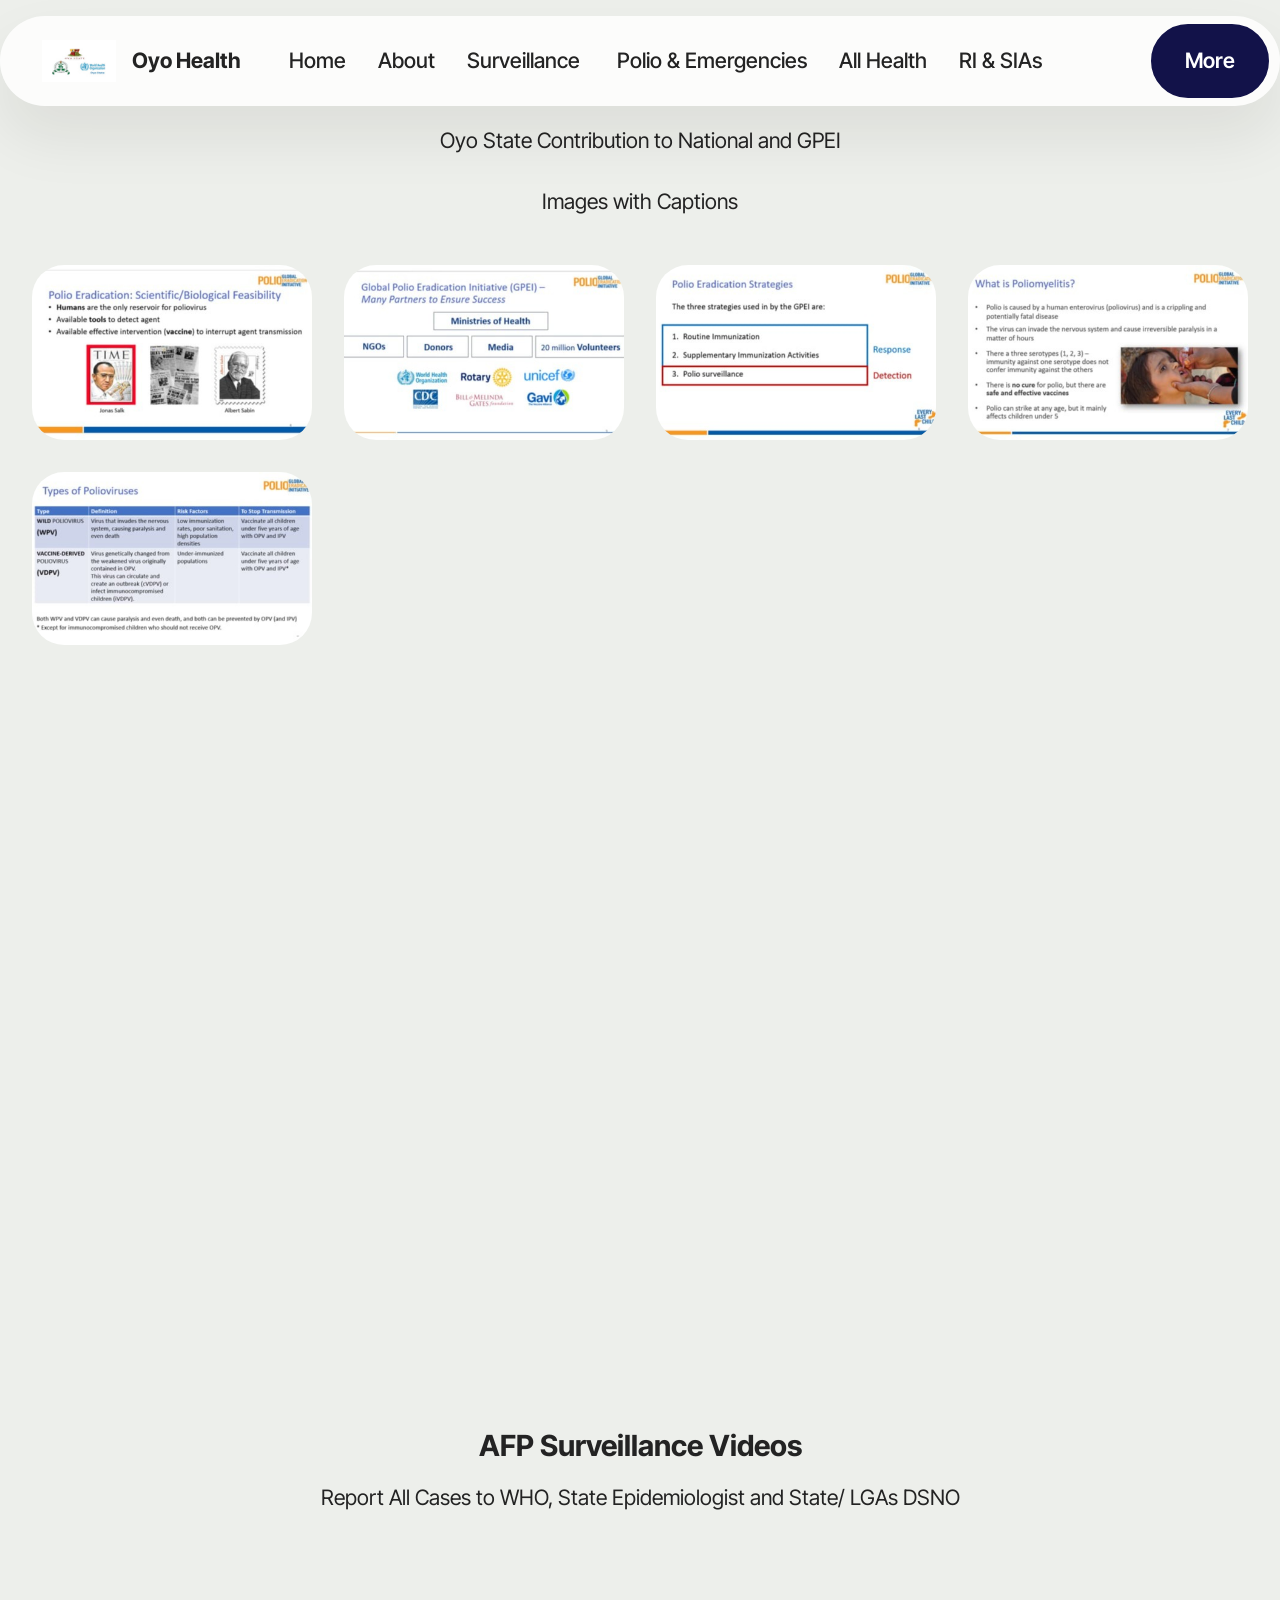
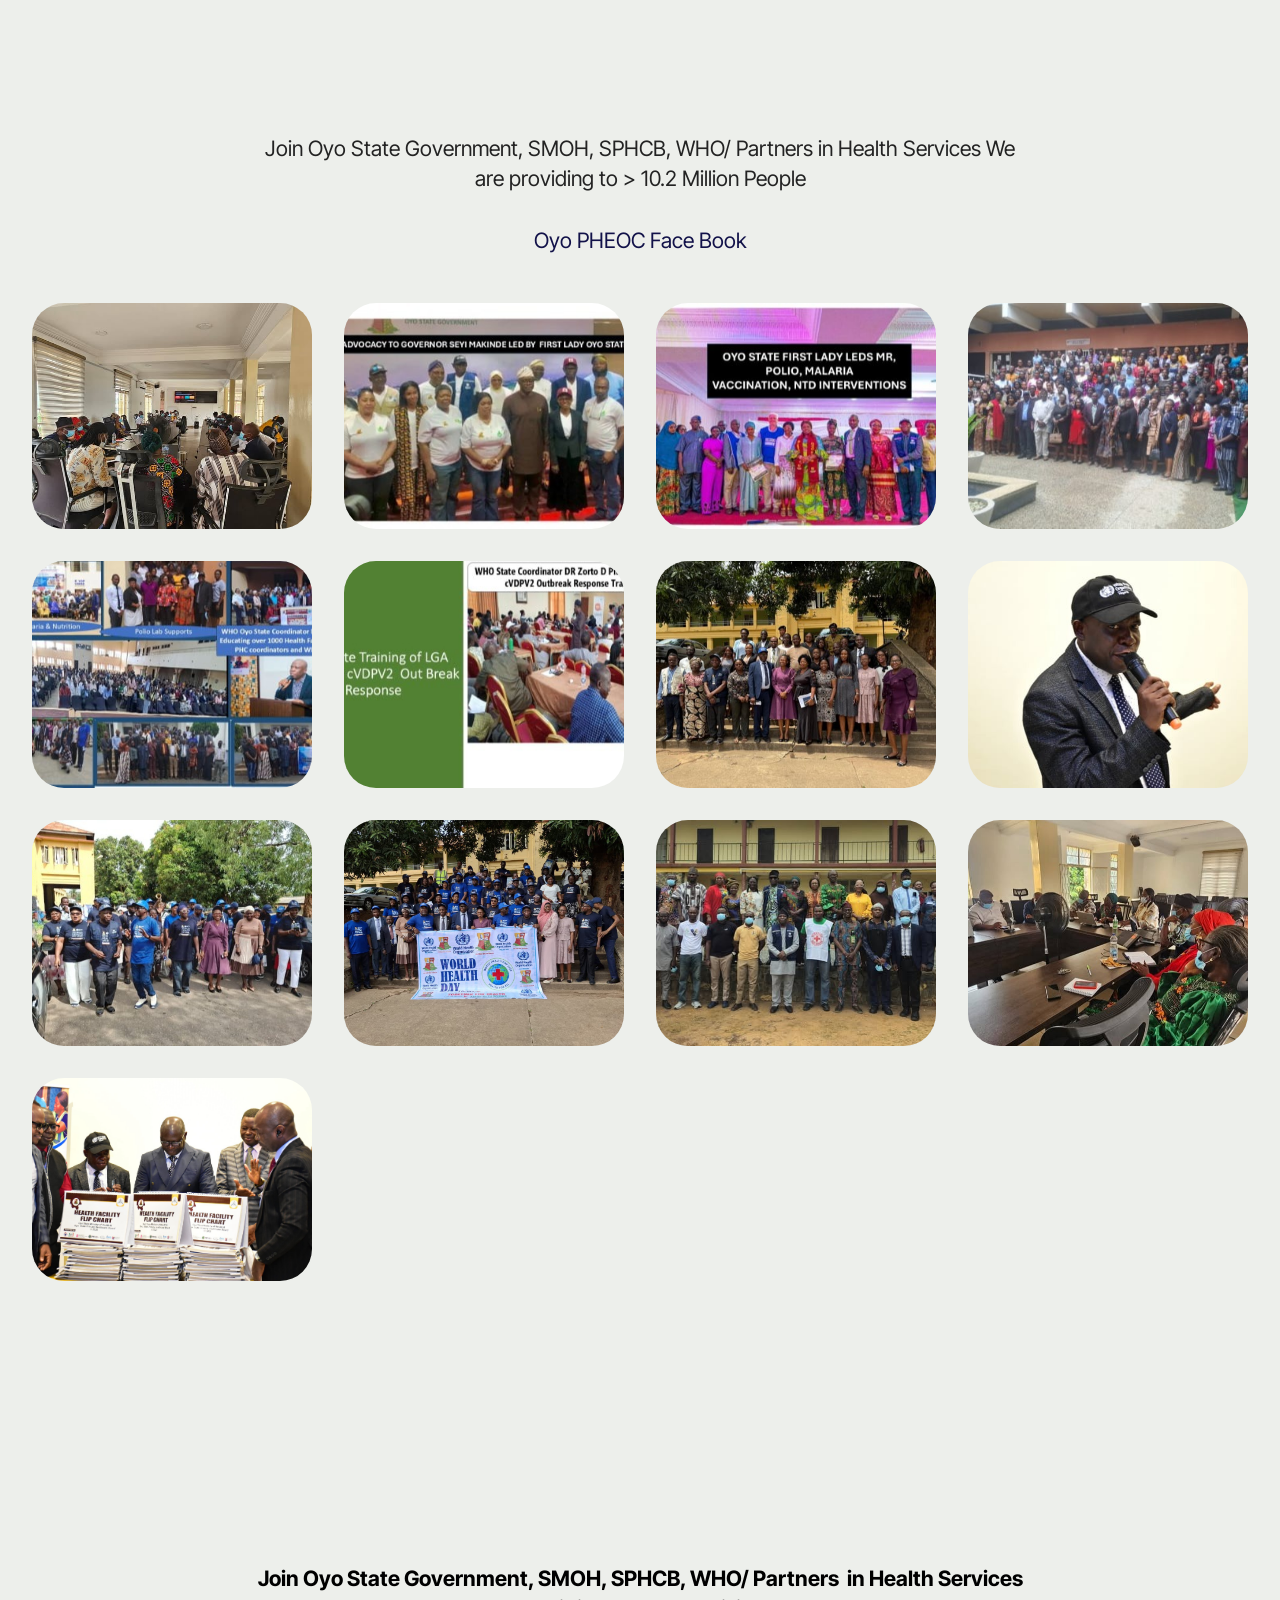
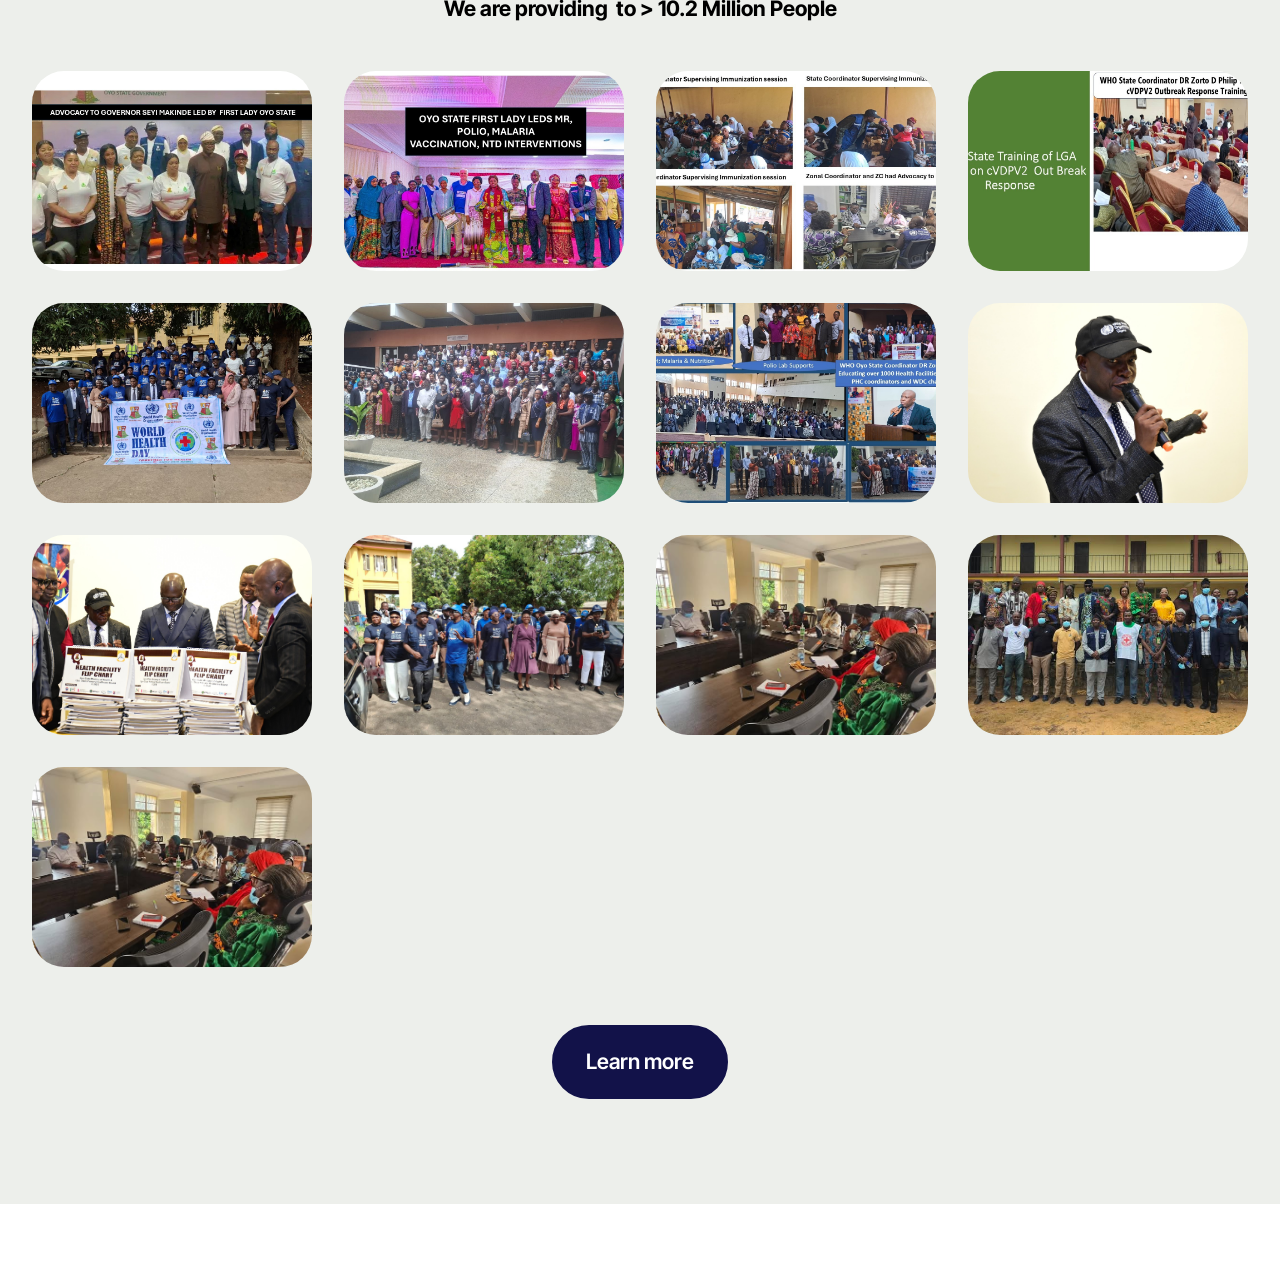
==== index.html @ 1e868a40 "I have made some additions to the website in the different pages I want you to include those changes" ====
<!DOCTYPE html>
<html  >
<head>
  <!-- Site made with Mobirise Website Builder v6.1.12, https://mobirise.com -->
  <meta charset="UTF-8">
  <meta http-equiv="X-UA-Compatible" content="IE=edge">
  <meta name="generator" content="Mobirise v6.1.12, mobirise.com">
  <meta name="viewport" content="width=device-width, initial-scale=1, minimum-scale=1">
  <link rel="shortcut icon" href="assets/images/oyo20who-96x54.png" type="image/x-icon">
  <meta name="description" content="">
  
  
  <title>Home</title>
  <link rel="stylesheet" href="assets/web/assets/mobirise-icons2/mobirise2.css">
  <link rel="stylesheet" href="assets/bootstrap/css/bootstrap.min.css">
  <link rel="stylesheet" href="assets/animatecss/animate.css">
  <link rel="stylesheet" href="assets/dropdown/css/style.css">
  <link rel="stylesheet" href="assets/theme/css/style.css">
  <link rel="preload" href="https://fonts.googleapis.com/css?family=Inter+Tight:100,200,300,400,500,600,700,800,900,100i,200i,300i,400i,500i,600i,700i,800i,900i&display=swap" as="style" onload="this.onload=null;this.rel='stylesheet'">
  <noscript><link rel="stylesheet" href="https://fonts.googleapis.com/css?family=Inter+Tight:100,200,300,400,500,600,700,800,900,100i,200i,300i,400i,500i,600i,700i,800i,900i&display=swap"></noscript>
  <link rel="preload" as="style" href="assets/mobirise/css/mbr-additional.css?v=Gdlnzx"><link rel="stylesheet" href="assets/mobirise/css/mbr-additional.css?v=Gdlnzx" type="text/css">

  
  
  
</head>
<body>
  
  <section data-bs-version="5.1" class="menu menu1 cid-vhyfSEkG3h" once="menu" id="menu01-0">
	

	<nav class="navbar navbar-dropdown navbar-fixed-top navbar-expand-lg">
		<div class="container">
			<div class="navbar-brand">
				<span class="navbar-logo">
					
						<img src="assets/images/oyo20who-96x54.png" alt="Mobirise Website Builder" style="height: 2.6rem;">
					
				</span>
				<span class="navbar-caption-wrap"><a class="navbar-caption text-black display-4" href="https://mobiri.se">Oyo Health</a></span>
			</div>
			<button class="navbar-toggler" type="button" data-toggle="collapse" data-bs-toggle="collapse" data-target="#navbarSupportedContent" data-bs-target="#navbarSupportedContent" aria-controls="navbarNavAltMarkup" aria-expanded="false" aria-label="Toggle navigation">
				<div class="hamburger">
					<span></span>
					<span></span>
					<span></span>
					<span></span>
				</div>
			</button>
			<div class="collapse navbar-collapse" id="navbarSupportedContent">
				<ul class="navbar-nav nav-dropdown" data-app-modern-menu="true"><li class="nav-item">
						<a class="nav-link link text-black text-primary display-4" href="index.html">Home</a>
					</li>
					<li class="nav-item">
						<a class="nav-link link text-black text-primary display-4" href="About Us.html" aria-expanded="false">About</a>
					</li>
					<li class="nav-item">
						<a class="nav-link link text-black text-primary display-4" href="Surveillance.html">Surveillance&nbsp;</a>
					</li><li class="nav-item"><a class="nav-link link text-black text-primary display-4" href="Polio & Emergencies.html">Polio &amp; Emergencies</a></li><li class="nav-item"><a class="nav-link link text-black text-primary display-4" href="All Health.html">All Health</a></li><li class="nav-item"><a class="nav-link link text-black text-primary display-4" href="RI & SIAs.html">RI &amp; SIAs</a></li></ul>
				
				<div class="navbar-buttons mbr-section-btn"><a class="btn btn-primary display-4" href="index.html">More</a></div>
			</div>
		</div>
	</nav>
</section>

<section data-bs-version="5.1" class="gallery1 mbr-gallery cid-vnrQGjndPq" id="gallery01-s">
    
    

    <div class="container-fluid">
        <div class="row justify-content-center">
            <div class="col-12 content-head">
                <div class="mb-5">
                    <h4 class="mbr-section-title mbr-fonts-style align-center m-0 display-7"><strong><br></strong>Oyo State Contribution to National and GPEI</h4>
                    <h4 class="mbr-section-subtitle mbr-fonts-style align-center mb-0 mt-4 display-7">Images with Captions</h4>
                </div>
            </div>
        </div>
        
        <div class="row mbr-gallery">
            <div class="col-12 col-md-6 col-lg-3 item gallery-image">
                <div class="item-wrapper mb-3" data-toggle="modal" data-bs-toggle="modal" data-target="#voTg6hL2Gy-modal" data-bs-target="#voTg6hL2Gy-modal">
                    <img class="w-100" src="assets/images/polio20info201.jpg-511x287.jpeg" alt="Mobirise Website Builder" data-slide-to="0" data-bs-slide-to="0" data-target="#lb-voTg6hL2Gy" data-bs-target="#lb-voTg6hL2Gy">
                    <div class="icon-wrapper">
                        <span class="mobi-mbri mobi-mbri-search mbr-iconfont mbr-iconfont-btn"></span>
                    </div>
                </div>
                
            </div>
            <div class="col-12 col-md-6 col-lg-3 item gallery-image">
                <div class="item-wrapper mb-3" data-toggle="modal" data-bs-toggle="modal" data-target="#voTg6hL2Gy-modal" data-bs-target="#voTg6hL2Gy-modal">
                    <img class="w-100" src="assets/images/polio20info202.jpg-511x287.jpeg" alt="Mobirise Website Builder" data-slide-to="1" data-bs-slide-to="1" data-target="#lb-voTg6hL2Gy" data-bs-target="#lb-voTg6hL2Gy">
                    <div class="icon-wrapper">
                        <span class="mobi-mbri mobi-mbri-search mbr-iconfont mbr-iconfont-btn"></span>
                    </div>
                </div>
                
            </div>
            <div class="col-12 col-md-6 col-lg-3 item gallery-image">
                <div class="item-wrapper mb-3" data-toggle="modal" data-bs-toggle="modal" data-target="#voTg6hL2Gy-modal" data-bs-target="#voTg6hL2Gy-modal">
                    <img class="w-100" src="assets/images/polio20info203.jpg-511x287.jpeg" alt="Mobirise Website Builder" data-slide-to="2" data-bs-slide-to="2" data-target="#lb-voTg6hL2Gy" data-bs-target="#lb-voTg6hL2Gy">
                    <div class="icon-wrapper">
                        <span class="mobi-mbri mobi-mbri-search mbr-iconfont mbr-iconfont-btn"></span>
                    </div>
                </div>
                
            </div>
            <div class="col-12 col-md-6 col-lg-3 item gallery-image">
                <div class="item-wrapper mb-3" data-toggle="modal" data-bs-toggle="modal" data-target="#voTg6hL2Gy-modal" data-bs-target="#voTg6hL2Gy-modal">
                    <img class="w-100" src="assets/images/polio20info204.jpg-511x287.jpeg" alt="Mobirise Website Builder" data-slide-to="3" data-bs-slide-to="3" data-target="#lb-voTg6hL2Gy" data-bs-target="#lb-voTg6hL2Gy">
                    <div class="icon-wrapper">
                        <span class="mobi-mbri mobi-mbri-search mbr-iconfont mbr-iconfont-btn"></span>
                    </div>
                </div>
                
            </div>
            <div class="col-12 col-md-6 col-lg-3 item gallery-image">
                <div class="item-wrapper mb-3" data-toggle="modal" data-bs-toggle="modal" data-target="#voTg6hL2Gy-modal" data-bs-target="#voTg6hL2Gy-modal">
                    <img class="w-100" src="assets/images/polio20info205.jpg-511x287.jpeg" alt="Mobirise Website Builder" data-slide-to="4" data-bs-slide-to="4" data-target="#lb-voTg6hL2Gy" data-bs-target="#lb-voTg6hL2Gy">
                    <div class="icon-wrapper">
                        <span class="mobi-mbri mobi-mbri-search mbr-iconfont mbr-iconfont-btn"></span>
                    </div>
                </div>
                
            </div>
            
            
            
        </div>

        <div class="modal mbr-slider" tabindex="-1" role="dialog" aria-hidden="true" id="voTg6hL2Gy-modal">
            <div class="modal-dialog" role="document">
                <div class="modal-content">
                    <div class="modal-body">
                        <div class="carousel slide" data-pause="false" data-bs-pause="false" id="lb-voTg6hL2Gy" data-interval="5000" data-bs-interval="5000">
                            <div class="carousel-inner">
                                <div class="carousel-item active">
                                    <img class="d-block w-100" src="assets/images/polio20info201.jpg-511x287.jpeg" alt="Mobirise Website Builder">
                                </div>
                                <div class="carousel-item">
                                    <img class="d-block w-100" src="assets/images/polio20info202.jpg-511x287.jpeg" alt="Mobirise Website Builder">
                                </div>
                                <div class="carousel-item">
                                    <img class="d-block w-100" src="assets/images/polio20info203.jpg-511x287.jpeg" alt="Mobirise Website Builder">
                                </div>
                                <div class="carousel-item">
                                    <img class="d-block w-100" src="assets/images/polio20info204.jpg-511x287.jpeg" alt="Mobirise Website Builder">
                                </div>
                                <div class="carousel-item">
                                    <img class="d-block w-100" src="assets/images/polio20info205.jpg-511x287.jpeg" alt="Mobirise Website Builder">
                                </div>
                                
                                
                                
                            </div>
                            <ol class="carousel-indicators">
                                <li data-slide-to="0" data-bs-slide-to="0" class="active" data-target="#lb-voTg6hL2Gy" data-bs-target="#lb-voTg6hL2Gy"></li>
                                <li data-slide-to="1" data-bs-slide-to="1" data-target="#lb-voTg6hL2Gy" data-bs-target="#lb-voTg6hL2Gy"></li>
                                <li data-slide-to="2" data-bs-slide-to="2" data-target="#lb-voTg6hL2Gy" data-bs-target="#lb-voTg6hL2Gy"></li>
                                <li data-slide-to="3" data-bs-slide-to="3" data-target="#lb-voTg6hL2Gy" data-bs-target="#lb-voTg6hL2Gy"></li>
                                <li data-slide-to="4" data-bs-slide-to="4" data-target="#lb-voTg6hL2Gy" data-bs-target="#lb-voTg6hL2Gy"></li>
                                
                                
                                
                            </ol>
                            <a role="button" href="" class="close" data-dismiss="modal" data-bs-dismiss="modal" aria-label="Close">
                            </a>
                            <a class="carousel-control-prev carousel-control" role="button" data-slide="prev" data-bs-slide="prev" href="#lb-voTg6hL2Gy">
                                <span class="mobi-mbri mobi-mbri-arrow-prev" aria-hidden="true"></span>
                                <span class="sr-only visually-hidden">Previous</span>
                            </a>
                            <a class="carousel-control-next carousel-control" role="button" data-slide="next" data-bs-slide="next" href="#lb-voTg6hL2Gy">
                                <span class="mobi-mbri mobi-mbri-arrow-next" aria-hidden="true"></span>
                                <span class="sr-only visually-hidden">Next</span>
                            </a>
                        </div>
                    </div>
                </div>
            </div>
        </div>
    </div>
</section>

<section data-bs-version="5.1" class="video02 cid-vhI5vBGKkO" id="video02-j">
  

  
  

  <div class="container">
    <div class="row justify-content-center">
      <div class="mbr-figure col-12 mb-5 col-md-9"><iframe class="mbr-embedded-video" src="https://www.youtube.com/embed/-nNPLHn8k2k?rel=0&amp;amp;mute=1&amp;showinfo=0&amp;autoplay=1&amp;loop=1&amp;playlist=-nNPLHn8k2k" width="1280" height="720" frameborder="0" allowfullscreen></iframe></div>
    </div>
    <div class="row justify-content-center">
      <div class="col-12 content-text">
        <h4 class="mbr-description mbr-fonts-style mb-3 align-center display-5"><strong>AFP Surveillance Videos</strong></h4>
        <p class="mbr-description mbr-fonts-style mb-0 align-center display-7">Report All Cases to WHO, State Epidemiologist and State/ LGAs DSNO</p>
      </div>
    </div>
  </div>
</section>

<section data-bs-version="5.1" class="gallery1 mbr-gallery cid-vhExS8dwPG" id="gallery01-i">
    
    

    <div class="container-fluid">
        <div class="row justify-content-center">
            <div class="col-12 content-head">
                <div class="mb-5">
                    <h3 class="mbr-section-title mbr-fonts-style align-center m-0 display-7"><br>Join Oyo State Government, SMOH, SPHCB, WHO/ Partners  in Health Services We are providing  to &gt; 10.2 Million People</h3>
                    <h4 class="mbr-section-subtitle mbr-fonts-style align-center mb-0 mt-4 display-7"><a href="https://web.facebook.com/oyoeoc?_rdc=1&_rdr#" class="text-primary">Oyo PHEOC Face Book</a></h4>
                </div>
            </div>
        </div>
        
        <div class="row mbr-gallery">
            <div class="col-12 col-md-6 col-lg-3 item gallery-image active">
                <div class="item-wrapper mb-3" data-toggle="modal" data-bs-toggle="modal" data-target="#voTg6ij26w-modal" data-bs-target="#voTg6ij26w-modal">
                    <img class="w-100" src="assets/images/eoc2-590x443.jpg" alt="Mobirise Website Builder" data-slide-to="0" data-bs-slide-to="0" data-target="#lb-voTg6ij26w" data-bs-target="#lb-voTg6ij26w">
                    <div class="icon-wrapper">
                        <span class="mobi-mbri mobi-mbri-search mbr-iconfont mbr-iconfont-btn"></span>
                    </div>
                </div>
                
            </div><div class="col-12 col-md-6 col-lg-3 item gallery-image">
                <div class="item-wrapper mb-3" data-toggle="modal" data-bs-toggle="modal" data-target="#voTg6ij26w-modal" data-bs-target="#voTg6ij26w-modal">
                    <img class="w-100" src="assets/images/governor-advocacy-presentation1-2-510x287.jpeg" alt="Mobirise Website Builder" data-slide-to="1" data-bs-slide-to="1" data-target="#lb-voTg6ij26w" data-bs-target="#lb-voTg6ij26w">
                    <div class="icon-wrapper">
                        <span class="mobi-mbri mobi-mbri-search mbr-iconfont mbr-iconfont-btn"></span>
                    </div>
                </div>
                
            </div>
            <div class="col-12 col-md-6 col-lg-3 item gallery-image">
                <div class="item-wrapper mb-3" data-toggle="modal" data-bs-toggle="modal" data-target="#voTg6ij26w-modal" data-bs-target="#voTg6ij26w-modal">
                    <img class="w-100" src="assets/images/first-lady-presentation1-510x287.jpeg" alt="Mobirise Website Builder" data-slide-to="2" data-bs-slide-to="2" data-target="#lb-voTg6ij26w" data-bs-target="#lb-voTg6ij26w">
                    <div class="icon-wrapper">
                        <span class="mobi-mbri mobi-mbri-search mbr-iconfont mbr-iconfont-btn"></span>
                    </div>
                </div>
                
            </div>
            <div class="col-12 col-md-6 col-lg-3 item gallery-image">
                <div class="item-wrapper mb-3" data-toggle="modal" data-bs-toggle="modal" data-target="#voTg6ij26w-modal" data-bs-target="#voTg6ij26w-modal">
                    <img class="w-100" src="assets/images/whatsapp-image-2025-08-06-at-23.34.34-1201-510x287.jpeg" alt="Mobirise Website Builder" data-slide-to="3" data-bs-slide-to="3" data-target="#lb-voTg6ij26w" data-bs-target="#lb-voTg6ij26w">
                    <div class="icon-wrapper">
                        <span class="mobi-mbri mobi-mbri-search mbr-iconfont mbr-iconfont-btn"></span>
                    </div>
                </div>
                
            </div>
            <div class="col-12 col-md-6 col-lg-3 item gallery-image">
                <div class="item-wrapper mb-3" data-toggle="modal" data-bs-toggle="modal" data-target="#voTg6ij26w-modal" data-bs-target="#voTg6ij26w-modal">
                    <img class="w-100" src="assets/images/phc-coordinators-hf-oic-ward-committee-chair201-510x287.jpeg" alt="Mobirise Website Builder" data-slide-to="4" data-bs-slide-to="4" data-target="#lb-voTg6ij26w" data-bs-target="#lb-voTg6ij26w">
                    <div class="icon-wrapper">
                        <span class="mobi-mbri mobi-mbri-search mbr-iconfont mbr-iconfont-btn"></span>
                    </div>
                </div>
                
            </div>
            <div class="col-12 col-md-6 col-lg-3 item gallery-image">
                <div class="item-wrapper mb-3" data-toggle="modal" data-bs-toggle="modal" data-target="#voTg6ij26w-modal" data-bs-target="#voTg6ij26w-modal">
                    <img class="w-100" src="assets/images/oyo-state-training-of-lga-teams-on-cvdpv2201-510x287.jpeg" alt="Mobirise Website Builder" data-slide-to="5" data-bs-slide-to="5" data-target="#lb-voTg6ij26w" data-bs-target="#lb-voTg6ij26w">
                    <div class="icon-wrapper">
                        <span class="mobi-mbri mobi-mbri-search mbr-iconfont mbr-iconfont-btn"></span>
                    </div>
                </div>
                
            </div>
            <div class="col-12 col-md-6 col-lg-3 item gallery-image">
                <div class="item-wrapper mb-3" data-toggle="modal" data-bs-toggle="modal" data-target="#voTg6ij26w-modal" data-bs-target="#voTg6ij26w-modal">
                    <img class="w-100" src="assets/images/comm-510x383.jpeg" alt="Mobirise Website Builder" data-slide-to="6" data-bs-slide-to="6" data-target="#lb-voTg6ij26w" data-bs-target="#lb-voTg6ij26w">
                    <div class="icon-wrapper">
                        <span class="mobi-mbri mobi-mbri-search mbr-iconfont mbr-iconfont-btn"></span>
                    </div>
                </div>
                
            </div>
            <div class="col-12 col-md-6 col-lg-3 item gallery-image">
                <div class="item-wrapper mb-3" data-toggle="modal" data-bs-toggle="modal" data-target="#voTg6ij26w-modal" data-bs-target="#voTg6ij26w-modal">
                    <img class="w-100" src="assets/images/sc-510x340.jpeg" alt="Mobirise Website Builder" data-slide-to="7" data-bs-slide-to="7" data-target="#lb-voTg6ij26w" data-bs-target="#lb-voTg6ij26w">
                    <div class="icon-wrapper">
                        <span class="mobi-mbri mobi-mbri-search mbr-iconfont mbr-iconfont-btn"></span>
                    </div>
                </div>
                
            </div>
            <div class="col-12 col-md-6 col-lg-3 item gallery-image">
                <div class="item-wrapper mb-3" data-toggle="modal" data-bs-toggle="modal" data-target="#voTg6ij26w-modal" data-bs-target="#voTg6ij26w-modal">
                    <img class="w-100" src="assets/images/whd2-510x383.jpeg" alt="Mobirise Website Builder" data-slide-to="8" data-bs-slide-to="8" data-target="#lb-voTg6ij26w" data-bs-target="#lb-voTg6ij26w">
                    <div class="icon-wrapper">
                        <span class="mobi-mbri mobi-mbri-search mbr-iconfont mbr-iconfont-btn"></span>
                    </div>
                </div>
                
            </div><div class="col-12 col-md-6 col-lg-3 item gallery-image">
                <div class="item-wrapper mb-3" data-toggle="modal" data-bs-toggle="modal" data-target="#voTg6ij26w-modal" data-bs-target="#voTg6ij26w-modal">
                    <img class="w-100" src="assets/images/whd-1020x765.jpg" alt="Mobirise Website Builder" data-slide-to="9" data-bs-slide-to="9" data-target="#lb-voTg6ij26w" data-bs-target="#lb-voTg6ij26w">
                    <div class="icon-wrapper">
                        <span class="mobi-mbri mobi-mbri-search mbr-iconfont mbr-iconfont-btn"></span>
                    </div>
                </div>
                
            </div><div class="col-12 col-md-6 col-lg-3 item gallery-image">
                <div class="item-wrapper mb-3" data-toggle="modal" data-bs-toggle="modal" data-target="#voTg6ij26w-modal" data-bs-target="#voTg6ij26w-modal">
                    <img class="w-100" src="assets/images/eoc1-590x360.jpeg" alt="Mobirise Website Builder" data-slide-to="10" data-bs-slide-to="10" data-target="#lb-voTg6ij26w" data-bs-target="#lb-voTg6ij26w">
                    <div class="icon-wrapper">
                        <span class="mobi-mbri mobi-mbri-search mbr-iconfont mbr-iconfont-btn"></span>
                    </div>
                </div>
                
            </div><div class="col-12 col-md-6 col-lg-3 item gallery-image">
                <div class="item-wrapper mb-3" data-toggle="modal" data-bs-toggle="modal" data-target="#voTg6ij26w-modal" data-bs-target="#voTg6ij26w-modal">
                    <img class="w-100" src="assets/images/eoc203-590x443.jpeg" alt="Mobirise Website Builder" data-slide-to="11" data-bs-slide-to="11" data-target="#lb-voTg6ij26w" data-bs-target="#lb-voTg6ij26w">
                    <div class="icon-wrapper">
                        <span class="mobi-mbri mobi-mbri-search mbr-iconfont mbr-iconfont-btn"></span>
                    </div>
                </div>
                
            </div><div class="col-12 col-md-6 col-lg-3 item gallery-image">
                <div class="item-wrapper mb-3" data-toggle="modal" data-bs-toggle="modal" data-target="#voTg6ij26w-modal" data-bs-target="#voTg6ij26w-modal">
                    <img class="w-100" src="assets/images/flip20chart-1600x1066.jpg" alt="Mobirise Website Builder" data-slide-to="12" data-bs-slide-to="12" data-target="#lb-voTg6ij26w" data-bs-target="#lb-voTg6ij26w">
                    <div class="icon-wrapper">
                        <span class="mobi-mbri mobi-mbri-search mbr-iconfont mbr-iconfont-btn"></span>
                    </div>
                </div>
                
            </div>
        </div>

        <div class="modal mbr-slider" tabindex="-1" role="dialog" aria-hidden="true" id="voTg6ij26w-modal">
            <div class="modal-dialog" role="document">
                <div class="modal-content">
                    <div class="modal-body">
                        <div class="carousel slide" data-pause="false" data-bs-pause="false" id="lb-voTg6ij26w" data-ride="carousel" data-bs-ride="carousel" data-interval="3000" data-bs-interval="3000">
                            <div class="carousel-inner">
                                <div class="carousel-item active">
                                    <img class="d-block w-100" src="assets/images/eoc2-590x443.jpg" alt="Mobirise Website Builder">
                                </div><div class="carousel-item">
                                    <img class="d-block w-100" src="assets/images/governor-advocacy-presentation1-2-510x287.jpeg" alt="Mobirise Website Builder">
                                </div>
                                <div class="carousel-item">
                                    <img class="d-block w-100" src="assets/images/first-lady-presentation1-510x287.jpeg" alt="Mobirise Website Builder">
                                </div>
                                <div class="carousel-item">
                                    <img class="d-block w-100" src="assets/images/whatsapp-image-2025-08-06-at-23.34.34-1201-510x287.jpeg" alt="Mobirise Website Builder">
                                </div>
                                <div class="carousel-item">
                                    <img class="d-block w-100" src="assets/images/phc-coordinators-hf-oic-ward-committee-chair201-510x287.jpeg" alt="Mobirise Website Builder">
                                </div>
                                <div class="carousel-item">
                                    <img class="d-block w-100" src="assets/images/oyo-state-training-of-lga-teams-on-cvdpv2201-510x287.jpeg" alt="Mobirise Website Builder">
                                </div>
                                <div class="carousel-item">
                                    <img class="d-block w-100" src="assets/images/comm-510x383.jpeg" alt="Mobirise Website Builder">
                                </div>
                                <div class="carousel-item">
                                    <img class="d-block w-100" src="assets/images/sc-510x340.jpeg" alt="Mobirise Website Builder">
                                </div>
                                <div class="carousel-item">
                                    <img class="d-block w-100" src="assets/images/whd2-510x383.jpeg" alt="Mobirise Website Builder">
                                </div><div class="carousel-item">
                                    <img class="d-block w-100" src="assets/images/whd-1020x765.jpg" alt="Mobirise Website Builder">
                                </div><div class="carousel-item">
                                    <img class="d-block w-100" src="assets/images/eoc1-590x360.jpeg" alt="Mobirise Website Builder">
                                </div><div class="carousel-item">
                                    <img class="d-block w-100" src="assets/images/eoc203-590x443.jpeg" alt="Mobirise Website Builder">
                                </div><div class="carousel-item">
                                    <img class="d-block w-100" src="assets/images/flip20chart-1600x1066.jpg" alt="Mobirise Website Builder">
                                </div>
                            </div>
                            <ol class="carousel-indicators">
                                <li data-slide-to="0" data-bs-slide-to="0" class="active" data-target="#lb-voTg6ij26w" data-bs-target="#lb-voTg6ij26w"></li>
                                <li data-slide-to="1" data-bs-slide-to="1" data-target="#lb-voTg6ij26w" data-bs-target="#lb-voTg6ij26w"></li>
                                <li data-slide-to="2" data-bs-slide-to="2" data-target="#lb-voTg6ij26w" data-bs-target="#lb-voTg6ij26w"></li>
                                <li data-slide-to="3" data-bs-slide-to="3" data-target="#lb-voTg6ij26w" data-bs-target="#lb-voTg6ij26w"></li>
                                <li data-slide-to="4" data-bs-slide-to="4" data-target="#lb-voTg6ij26w" data-bs-target="#lb-voTg6ij26w"></li>
                                <li data-slide-to="5" data-bs-slide-to="5" data-target="#lb-voTg6ij26w" data-bs-target="#lb-voTg6ij26w"></li>
                                <li data-slide-to="6" data-bs-slide-to="6" data-target="#lb-voTg6ij26w" data-bs-target="#lb-voTg6ij26w"></li>
                                <li data-slide-to="7" data-bs-slide-to="7" data-target="#lb-voTg6ij26w" data-bs-target="#lb-voTg6ij26w"></li><li data-slide-to="8" data-bs-slide-to="8" data-target="#lb-voTg6ij26w" data-bs-target="#lb-voTg6ij26w"></li><li data-slide-to="9" data-bs-slide-to="9" data-target="#lb-voTg6ij26w" data-bs-target="#lb-voTg6ij26w"></li><li data-slide-to="10" data-bs-slide-to="10" data-target="#lb-voTg6ij26w" data-bs-target="#lb-voTg6ij26w"></li><li data-slide-to="11" data-bs-slide-to="11" data-target="#lb-voTg6ij26w" data-bs-target="#lb-voTg6ij26w"></li><li data-slide-to="12" data-bs-slide-to="12" data-target="#lb-voTg6ij26w" data-bs-target="#lb-voTg6ij26w"></li>
                            </ol>
                            <a role="button" href="" class="close" data-dismiss="modal" data-bs-dismiss="modal" aria-label="Close">
                            </a>
                            <a class="carousel-control-prev carousel-control" role="button" data-slide="prev" data-bs-slide="prev" href="#lb-voTg6ij26w">
                                <span class="mobi-mbri mobi-mbri-arrow-prev" aria-hidden="true"></span>
                                <span class="sr-only visually-hidden">Previous</span>
                            </a>
                            <a class="carousel-control-next carousel-control" role="button" data-slide="next" data-bs-slide="next" href="#lb-voTg6ij26w">
                                <span class="mobi-mbri mobi-mbri-arrow-next" aria-hidden="true"></span>
                                <span class="sr-only visually-hidden">Next</span>
                            </a>
                        </div>
                    </div>
                </div>
            </div>
        </div>
    </div>
</section>

<section data-bs-version="5.1" class="gallery06 cid-vhylyiY7Gc" id="gallery06-3">
    
    
    <div class="container">
        <div class="row justify-content-center">
            <div class="col-12 content-head">
                <div class="mbr-section-head mb-5">
                    <h4 class="mbr-section-title mbr-fonts-style align-center mb-0 display-7"><strong><br></strong><br><strong>Join Oyo State Government, SMOH, SPHCB, WHO/ Partners&nbsp; in Health Services We are providing&nbsp; to &gt; 10.2 Million People</strong></h4>
                    
                </div>
            </div>
        </div>
        <div class="row">
            <div class="item features-image col-12 col-md-6 col-lg-3 active">
                <div class="item-wrapper">
                    <div class="item-img">
                        <img src="assets/images/governor-advocacy-presentation1.jpeg" alt="Mobirise Website Builder" title="" data-slide-to="0" data-bs-slide-to="0">
                    </div>
                </div>
            </div>
            <div class="item features-image col-12 col-md-6 col-lg-3">
                <div class="item-wrapper">
                    <div class="item-img">
                        <img src="assets/images/first-lady-presentation1.jpeg" alt="Mobirise Website Builder" title="" data-slide-to="1" data-bs-slide-to="1">
                    </div>
                </div>
            </div>
            <div class="item features-image col-12 col-md-6 col-lg-3">
                <div class="item-wrapper">
                    <div class="item-img">
                        <img src="assets/images/field-work.jpeg" alt="Mobirise Website Builder" title="" data-slide-to="2" data-bs-slide-to="2">
                    </div>
                </div>
            </div>
            <div class="item features-image col-12 col-md-6 col-lg-3">
                <div class="item-wrapper">
                    <div class="item-img">
                        <img src="assets/images/oyo-state-training-of-lga-teams-on-cvdpv2.jpeg" alt="Mobirise Website Builder" title="" data-slide-to="3" data-bs-slide-to="3">
                    </div>
                </div>
            </div><div class="item features-image col-12 col-md-6 col-lg-3">
                <div class="item-wrapper">
                    <div class="item-img">
                        <img src="assets/images/whd.jpg" alt="Mobirise Website Builder" title="" data-slide-to="4" data-bs-slide-to="4">
                    </div>
                </div>
            </div>
            <div class="item features-image col-12 col-md-6 col-lg-3">
                <div class="item-wrapper">
                    <div class="item-img">
                        <img src="assets/images/whatsapp-image-2025-08-06-at-23.34.34-1.jpeg" alt="Mobirise Website Builder" title="" data-slide-to="5" data-bs-slide-to="5">
                    </div>
                </div>
            </div>
            <div class="item features-image col-12 col-md-6 col-lg-3">
                <div class="item-wrapper">
                    <div class="item-img">
                        <img src="assets/images/phc-coordinators-hf-oic-ward-committee-chair.jpeg" alt="Mobirise Website Builder" title="" data-slide-to="6" data-bs-slide-to="6">
                    </div>
                </div>
            </div>
            <div class="item features-image col-12 col-md-6 col-lg-3">
                <div class="item-wrapper">
                    <div class="item-img">
                        <img src="assets/images/sc-1.jpeg" alt="Mobirise Website Builder" title="" data-slide-to="7" data-bs-slide-to="7">
                    </div>
                </div>
            </div>
            <div class="item features-image col-12 col-md-6 col-lg-3">
                <div class="item-wrapper">
                    <div class="item-img">
                        <img src="assets/images/flip-chart.jpeg" alt="Mobirise Website Builder" title="" data-slide-to="8" data-bs-slide-to="8">
                    </div>
                </div>
            </div><div class="item features-image col-12 col-md-6 col-lg-3">
                <div class="item-wrapper">
                    <div class="item-img">
                        <img src="assets/images/whd2.jpg" alt="Mobirise Website Builder" title="" data-slide-to="9" data-bs-slide-to="9">
                    </div>
                </div>
            </div><div class="item features-image col-12 col-md-6 col-lg-3">
                <div class="item-wrapper">
                    <div class="item-img">
                        <img src="assets/images/eoc-3.jpg" alt="Mobirise Website Builder" title="" data-slide-to="10" data-bs-slide-to="10">
                    </div>
                </div>
            </div><div class="item features-image col-12 col-md-6 col-lg-3">
                <div class="item-wrapper">
                    <div class="item-img">
                        <img src="assets/images/eoc1.jpg" alt="Mobirise Website Builder" title="" data-slide-to="11" data-bs-slide-to="11">
                    </div>
                </div>
            </div><div class="item features-image col-12 col-md-6 col-lg-3">
                <div class="item-wrapper">
                    <div class="item-img">
                        <img src="assets/images/eoc-3.jpg" alt="Mobirise Website Builder" title="" data-slide-to="12" data-bs-slide-to="12">
                    </div>
                </div>
            </div>

        </div>
        <div class="mbr-section-btn mt-4">
            <a class="btn btn-primary display-7" href="https://mobiri.se">Learn
              more</a>
        </div>
    </div>
</section><section class="display-7" style="padding: 0;align-items: center;justify-content: center;flex-wrap: wrap;    align-content: center;display: flex;position: relative;height: 4rem;"><a href="https://mobiri.se/4674912" style="flex: 1 1;height: 4rem;position: absolute;width: 100%;z-index: 1;"><img alt="" style="height: 4rem;" src="[data-uri]"></a><p style="margin: 0;text-align: center;" class="display-7">&#8204;</p><a style="z-index:1" href="https://mobirise.com">Mobirise </a></section><script src="assets/bootstrap/js/bootstrap.bundle.min.js"></script>  <script src="assets/smoothscroll/smooth-scroll.js"></script>  <script src="assets/ytplayer/index.js"></script>  <script src="assets/dropdown/js/navbar-dropdown.js"></script>  <script src="assets/playervimeo/vimeo_player.js"></script>  <script src="assets/theme/js/script.js"></script>  
  
  
  <input name="animation" type="hidden">
  </body>
</html>
---- assets/web/assets/mobirise-icons2/mobirise2.css ----
@font-face {
  font-family: 'Moririse2';
  font-display: swap;
  src:  url('mobirise2.eot?f2bix4');
  src:  url('mobirise2.eot?f2bix4#iefix') format('embedded-opentype'),
    url('mobirise2.woff2?f2bix4') format('woff2'),
    url('mobirise2.woff?f2bix4') format('woff'),
    url('mobirise2.ttf?f2bix4') format('truetype'),
    url('mobirise2.svg?f2bix4#mobirise2') format('svg');
  font-weight: normal;
  font-style: normal;
}

[class^="mobi-"], [class*=" mobi-"] {
  /* use !important to prevent issues with browser extensions that change fonts */
  font-family: 'Moririse2' !important;
  speak: none;
  font-style: normal;
  font-weight: normal;
  font-variant: normal;
  text-transform: none;
  line-height: 1;

  /* Better Font Rendering =========== */
  -webkit-font-smoothing: antialiased;
  -moz-osx-font-smoothing: grayscale;
}

.mobi-mbri-add-submenu:before {
  content: "\e900";
}
.mobi-mbri-alert:before {
  content: "\e901";
}
.mobi-mbri-align-center:before {
  content: "\e902";
}
.mobi-mbri-align-justify:before {
  content: "\e903";
}
.mobi-mbri-align-left:before {
  content: "\e904";
}
.mobi-mbri-align-right:before {
  content: "\e905";
}
.mobi-mbri-android:before {
  content: "\e906";
}
.mobi-mbri-apple:before {
  content: "\e907";
}
.mobi-mbri-arrow-down:before {
  content: "\e908";
}
.mobi-mbri-arrow-next:before {
  content: "\e909";
}
.mobi-mbri-arrow-prev:before {
  content: "\e90a";
}
.mobi-mbri-arrow-up:before {
  content: "\e90b";
}
.mobi-mbri-bold:before {
  content: "\e90c";
}
.mobi-mbri-bookmark:before {
  content: "\e90d";
}
.mobi-mbri-bootstrap:before {
  content: "\e90e";
}
.mobi-mbri-briefcase:before {
  content: "\e90f";
}
.mobi-mbri-browse:before {
  content: "\e910";
}
.mobi-mbri-bulleted-list:before {
  content: "\e911";
}
.mobi-mbri-calendar:before {
  content: "\e912";
}
.mobi-mbri-camera:before {
  content: "\e913";
}
.mobi-mbri-cart-add:before {
  content: "\e914";
}
.mobi-mbri-cart-full:before {
  content: "\e915";
}
.mobi-mbri-cash:before {
  content: "\e916";
}
.mobi-mbri-change-style:before {
  content: "\e917";
}
.mobi-mbri-chat:before {
  content: "\e918";
}
.mobi-mbri-clock:before {
  content: "\e919";
}
.mobi-mbri-close:before {
  content: "\e91a";
}
.mobi-mbri-cloud:before {
  content: "\e91b";
}
.mobi-mbri-code:before {
  content: "\e91c";
}
.mobi-mbri-contact-form:before {
  content: "\e91d";
}
.mobi-mbri-credit-card:before {
  content: "\e91e";
}
.mobi-mbri-cursor-click:before {
  content: "\e91f";
}
.mobi-mbri-cust-feedback:before {
  content: "\e920";
}
.mobi-mbri-database:before {
  content: "\e921";
}
.mobi-mbri-delivery:before {
  content: "\e922";
}
.mobi-mbri-desktop:before {
  content: "\e923";
}
.mobi-mbri-devices:before {
  content: "\e924";
}
.mobi-mbri-down:before {
  content: "\e925";
}
.mobi-mbri-download-2:before {
  content: "\e926";
}
.mobi-mbri-download:before {
  content: "\e927";
}
.mobi-mbri-drag-n-drop-2:before {
  content: "\e928";
}
.mobi-mbri-drag-n-drop:before {
  content: "\e929";
}
.mobi-mbri-edit-2:before {
  content: "\e92a";
}
.mobi-mbri-edit:before {
  content: "\e92b";
}
.mobi-mbri-error:before {
  content: "\e92c";
}
.mobi-mbri-extension:before {
  content: "\e92d";
}
.mobi-mbri-features:before {
  content: "\e92e";
}
.mobi-mbri-file:before {
  content: "\e92f";
}
.mobi-mbri-flag:before {
  content: "\e930";
}
.mobi-mbri-folder:before {
  content: "\e931";
}
.mobi-mbri-gift:before {
  content: "\e932";
}
.mobi-mbri-github:before {
  content: "\e933";
}
.mobi-mbri-globe-2:before {
  content: "\e934";
}
.mobi-mbri-globe:before {
  content: "\e935";
}
.mobi-mbri-growing-chart:before {
  content: "\e936";
}
.mobi-mbri-hearth:before {
  content: "\e937";
}
.mobi-mbri-help:before {
  content: "\e938";
}
.mobi-mbri-home:before {
  content: "\e939";
}
.mobi-mbri-hot-cup:before {
  content: "\e93a";
}
.mobi-mbri-idea:before {
  content: "\e93b";
}
.mobi-mbri-image-gallery:before {
  content: "\e93c";
}
.mobi-mbri-image-slider:before {
  content: "\e93d";
}
.mobi-mbri-info:before {
  content: "\e93e";
}
.mobi-mbri-italic:before {
  content: "\e93f";
}
.mobi-mbri-key:before {
  content: "\e940";
}
.mobi-mbri-laptop:before {
  content: "\e941";
}
.mobi-mbri-layers:before {
  content: "\e942";
}
.mobi-mbri-left-right:before {
  content: "\e943";
}
.mobi-mbri-left:before {
  content: "\e944";
}
.mobi-mbri-letter:before {
  content: "\e945";
}
.mobi-mbri-like:before {
  content: "\e946";
}
.mobi-mbri-link:before {
  content: "\e947";
}
.mobi-mbri-lock:before {
  content: "\e948";
}
.mobi-mbri-login:before {
  content: "\e949";
}
.mobi-mbri-logout:before {
  content: "\e94a";
}
.mobi-mbri-magic-stick:before {
  content: "\e94b";
}
.mobi-mbri-map-pin:before {
  content: "\e94c";
}
.mobi-mbri-menu:before {
  content: "\e94d";
}
.mobi-mbri-mobile-2:before {
  content: "\e94e";
}
.mobi-mbri-mobile-horizontal:before {
  content: "\e94f";
}
.mobi-mbri-mobile:before {
  content: "\e950";
}
.mobi-mbri-mobirise:before {
  content: "\e951";
}
.mobi-mbri-more-horizontal:before {
  content: "\e952";
}
.mobi-mbri-more-vertical:before {
  content: "\e953";
}
.mobi-mbri-music:before {
  content: "\e954";
}
.mobi-mbri-new-file:before {
  content: "\e955";
}
.mobi-mbri-numbered-list:before {
  content: "\e956";
}
.mobi-mbri-opened-folder:before {
  content: "\e957";
}
.mobi-mbri-pages:before {
  content: "\e958";
}
.mobi-mbri-paper-plane:before {
  content: "\e959";
}
.mobi-mbri-paperclip:before {
  content: "\e95a";
}
.mobi-mbri-phone:before {
  content: "\e95b";
}
.mobi-mbri-photo:before {
  content: "\e95c";
}
.mobi-mbri-photos:before {
  content: "\e95d";
}
.mobi-mbri-pin:before {
  content: "\e95e";
}
.mobi-mbri-play:before {
  content: "\e95f";
}
.mobi-mbri-plus:before {
  content: "\e960";
}
.mobi-mbri-preview:before {
  content: "\e961";
}
.mobi-mbri-print:before {
  content: "\e962";
}
.mobi-mbri-protect:before {
  content: "\e963";
}
.mobi-mbri-question:before {
  content: "\e964";
}
.mobi-mbri-quote-left:before {
  content: "\e965";
}
.mobi-mbri-quote-right:before {
  content: "\e966";
}
.mobi-mbri-redo:before {
  content: "\e967";
}
.mobi-mbri-refresh:before {
  content: "\e968";
}
.mobi-mbri-responsive-2:before {
  content: "\e969";
}
.mobi-mbri-responsive:before {
  content: "\e96a";
}
.mobi-mbri-right:before {
  content: "\e96b";
}
.mobi-mbri-rocket:before {
  content: "\e96c";
}
.mobi-mbri-sad-face:before {
  content: "\e96d";
}
.mobi-mbri-sale:before {
  content: "\e96e";
}
.mobi-mbri-save:before {
  content: "\e96f";
}
.mobi-mbri-search:before {
  content: "\e970";
}
.mobi-mbri-setting-2:before {
  content: "\e971";
}
.mobi-mbri-setting-3:before {
  content: "\e972";
}
.mobi-mbri-setting:before {
  content: "\e973";
}
.mobi-mbri-share:before {
  content: "\e974";
}
.mobi-mbri-shopping-bag:before {
  content: "\e975";
}
.mobi-mbri-shopping-basket:before {
  content: "\e976";
}
.mobi-mbri-shopping-cart:before {
  content: "\e977";
}
.mobi-mbri-sites:before {
  content: "\e978";
}
.mobi-mbri-smile-face:before {
  content: "\e979";
}
.mobi-mbri-speed:before {
  content: "\e97a";
}
.mobi-mbri-star:before {
  content: "\e97b";
}
.mobi-mbri-success:before {
  content: "\e97c";
}
.mobi-mbri-sun:before {
  content: "\e97d";
}
.mobi-mbri-sun2:before {
  content: "\e97e";
}
.mobi-mbri-tablet-vertical:before {
  content: "\e97f";
}
.mobi-mbri-tablet:before {
  content: "\e980";
}
.mobi-mbri-target:before {
  content: "\e981";
}
.mobi-mbri-timer:before {
  content: "\e982";
}
.mobi-mbri-to-ftp:before {
  content: "\e983";
}
.mobi-mbri-to-local-drive:before {
  content: "\e984";
}
.mobi-mbri-touch-swipe:before {
  content: "\e985";
}
.mobi-mbri-touch:before {
  content: "\e986";
}
.mobi-mbri-trash:before {
  content: "\e987";
}
.mobi-mbri-underline:before {
  content: "\e988";
}
.mobi-mbri-undo:before {
  content: "\e989";
}
.mobi-mbri-unlink:before {
  content: "\e98a";
}
.mobi-mbri-unlock:before {
  content: "\e98b";
}
.mobi-mbri-up-down:before {
  content: "\e98c";
}
.mobi-mbri-up:before {
  content: "\e98d";
}
.mobi-mbri-update:before {
  content: "\e98e";
}
.mobi-mbri-upload-2:before {
  content: "\e98f";
}
.mobi-mbri-upload:before {
  content: "\e990";
}
.mobi-mbri-user-2:before {
  content: "\e991";
}
.mobi-mbri-user:before {
  content: "\e992";
}
.mobi-mbri-users:before {
  content: "\e993";
}
.mobi-mbri-video-play:before {
  content: "\e994";
}
.mobi-mbri-video:before {
  content: "\e995";
}
.mobi-mbri-watch:before {
  content: "\e996";
}
.mobi-mbri-website-theme-2:before {
  content: "\e997";
}
.mobi-mbri-website-theme:before {
  content: "\e998";
}
.mobi-mbri-wifi:before {
  content: "\e999";
}
.mobi-mbri-windows:before {
  content: "\e99a";
}
.mobi-mbri-zoom-in:before {
  content: "\e99b";
}
.mobi-mbri-zoom-out:before {
  content: "\e99c";
}
---- assets/dropdown/css/style.css ----
.navbar-dropdown {
  left: 0;
  padding: 0;
  position: absolute;
  right: 0;
  top: 0;
  transition: all 0.45s ease;
  z-index: 1030;
  background: #282828; }
  .navbar-dropdown .navbar-logo {
    margin-right: 0.8rem;
    transition: margin 0.3s ease-in-out;
    vertical-align: middle; }
    .navbar-dropdown .navbar-logo img {
      height: 3.125rem;
      transition: all 0.3s ease-in-out; }
    .navbar-dropdown .navbar-logo.mbr-iconfont {
      font-size: 3.125rem;
      line-height: 3.125rem; }
  .navbar-dropdown .navbar-caption {
    font-weight: 700;
    white-space: normal;
    vertical-align: -4px;
    line-height: 3.125rem !important; }
    .navbar-dropdown .navbar-caption, .navbar-dropdown .navbar-caption:hover {
      color: inherit;
      text-decoration: none; }
  .navbar-dropdown .mbr-iconfont + .navbar-caption {
    vertical-align: -1px; }
  .navbar-dropdown.navbar-fixed-top {
    position: fixed; }
  .navbar-dropdown .navbar-brand span {
    vertical-align: -4px; }
  .navbar-dropdown.bg-color.transparent {
    background: none; }
  .navbar-dropdown.navbar-short .navbar-brand {
    padding: 0.625rem 0; }
    .navbar-dropdown.navbar-short .navbar-brand span {
      vertical-align: -1px; }
  .navbar-dropdown.navbar-short .navbar-caption {
    line-height: 2.375rem !important;
    vertical-align: -2px; }
  .navbar-dropdown.navbar-short .navbar-logo {
    margin-right: 0.5rem; }
    .navbar-dropdown.navbar-short .navbar-logo img {
      height: 2.375rem; }
    .navbar-dropdown.navbar-short .navbar-logo.mbr-iconfont {
      font-size: 2.375rem;
      line-height: 2.375rem; }
  .navbar-dropdown.navbar-short .mbr-table-cell {
    height: 3.625rem; }
  .navbar-dropdown .navbar-close {
    left: 0.6875rem;
    position: fixed;
    top: 0.75rem;
    z-index: 1000; }
  .navbar-dropdown .hamburger-icon {
    content: "";
    display: inline-block;
    vertical-align: middle;
    width: 16px;
    -webkit-box-shadow: 0 -6px 0 1px #282828,0 0 0 1px #282828,0 6px 0 1px #282828;
    -moz-box-shadow: 0 -6px 0 1px #282828,0 0 0 1px #282828,0 6px 0 1px #282828;
    box-shadow: 0 -6px 0 1px #282828,0 0 0 1px #282828,0 6px 0 1px #282828; }

.dropdown-menu .dropdown-toggle[data-toggle="dropdown-submenu"]::after {
  border-bottom: 0.35em solid transparent;
  border-left: 0.35em solid;
  border-right: 0;
  border-top: 0.35em solid transparent;
  margin-left: 0.3rem; }

.dropdown-menu .dropdown-item:focus {
  outline: 0; }

.nav-dropdown {
  font-size: 0.75rem;
  font-weight: 500;
  height: auto !important; }
  .nav-dropdown .nav-btn {
    padding-left: 1rem; }
  .nav-dropdown .link {
    margin: .667em 1.667em;
    font-weight: 500;
    padding: 0;
    transition: color .2s ease-in-out; }
    .nav-dropdown .link.dropdown-toggle {
      margin-right: 2.583em; }
      .nav-dropdown .link.dropdown-toggle::after {
        margin-left: .25rem;
        border-top: 0.35em solid;
        border-right: 0.35em solid transparent;
        border-left: 0.35em solid transparent;
        border-bottom: 0; }
      .nav-dropdown .link.dropdown-toggle[aria-expanded="true"] {
        margin: 0;
        padding: 0.667em 3.263em  0.667em 1.667em; }
  .nav-dropdown .link::after,
  .nav-dropdown .dropdown-item::after {
    color: inherit; }
  .nav-dropdown .btn {
    font-size: 0.75rem;
    font-weight: 700;
    letter-spacing: 0;
    margin-bottom: 0;
    padding-left: 1.25rem;
    padding-right: 1.25rem; }
  .nav-dropdown .dropdown-menu {
    border-radius: 0;
    border: 0;
    left: 0;
    margin: 0;
    padding-bottom: 1.25rem;
    padding-top: 1.25rem;
    position: relative; }
  .nav-dropdown .dropdown-submenu {
    margin-left: 0.125rem;
    top: 0; }
  .nav-dropdown .dropdown-item {
    font-weight: 500;
    line-height: 2;
    padding: 0.3846em 4.615em 0.3846em 1.5385em;
    position: relative;
    transition: color .2s ease-in-out, background-color .2s ease-in-out; }
    .nav-dropdown .dropdown-item::after {
      margin-top: -0.3077em;
      position: absolute;
      right: 1.1538em;
      top: 50%; }
    .nav-dropdown .dropdown-item:focus, .nav-dropdown .dropdown-item:hover {
      background: none; }

@media (max-width: 767px) {
  .nav-dropdown.navbar-toggleable-sm {
    bottom: 0;
    display: none;
    left: 0;
    overflow-x: hidden;
    position: fixed;
    top: 0;
    transform: translateX(-100%);
    -ms-transform: translateX(-100%);
    -webkit-transform: translateX(-100%);
    width: 18.75rem;
    z-index: 999; } }
.nav-dropdown.navbar-toggleable-xl {
  bottom: 0;
  display: none;
  left: 0;
  overflow-x: hidden;
  position: fixed;
  top: 0;
  transform: translateX(-100%);
  -ms-transform: translateX(-100%);
  -webkit-transform: translateX(-100%);
  width: 18.75rem;
  z-index: 999; }

.nav-dropdown-sm {
  display: block !important;
  overflow-x: hidden;
  overflow: auto;
  padding-top: 3.875rem; }
  .nav-dropdown-sm::after {
    content: "";
    display: block;
    height: 3rem;
    width: 100%; }
  .nav-dropdown-sm.collapse.in ~ .navbar-close {
    display: block !important; }
  .nav-dropdown-sm.collapsing, .nav-dropdown-sm.collapse.in {
    transform: translateX(0);
    -ms-transform: translateX(0);
    -webkit-transform: translateX(0);
    transition: all 0.25s ease-out;
    -webkit-transition: all 0.25s ease-out;
    background: #282828; }
  .nav-dropdown-sm.collapsing[aria-expanded="false"] {
    transform: translateX(-100%);
    -ms-transform: translateX(-100%);
    -webkit-transform: translateX(-100%); }
  .nav-dropdown-sm .nav-item {
    display: block;
    margin-left: 0 !important;
    padding-left: 0; }
  .nav-dropdown-sm .link,
  .nav-dropdown-sm .dropdown-item {
    border-top: 1px dotted rgba(255, 255, 255, 0.1);
    font-size: 0.8125rem;
    line-height: 1.6;
    margin: 0 !important;
    padding: 0.875rem 2.4rem 0.875rem 1.5625rem !important;
    position: relative;
    white-space: normal; }
    .nav-dropdown-sm .link:focus, .nav-dropdown-sm .link:hover,
    .nav-dropdown-sm .dropdown-item:focus,
    .nav-dropdown-sm .dropdown-item:hover {
      background: rgba(0, 0, 0, 0.2) !important;
      color: #c0a375; }
  .nav-dropdown-sm .nav-btn {
    position: relative;
    padding: 1.5625rem 1.5625rem 0 1.5625rem; }
    .nav-dropdown-sm .nav-btn::before {
      border-top: 1px dotted rgba(255, 255, 255, 0.1);
      content: "";
      left: 0;
      position: absolute;
      top: 0;
      width: 100%; }
    .nav-dropdown-sm .nav-btn + .nav-btn {
      padding-top: 0.625rem; }
      .nav-dropdown-sm .nav-btn + .nav-btn::before {
        display: none; }
  .nav-dropdown-sm .btn {
    padding: 0.625rem 0; }
  .nav-dropdown-sm .dropdown-toggle[data-toggle="dropdown-submenu"]::after {
    margin-left: .25rem;
    border-top: 0.35em solid;
    border-right: 0.35em solid transparent;
    border-left: 0.35em solid transparent;
    border-bottom: 0; }
  .nav-dropdown-sm .dropdown-toggle[data-toggle="dropdown-submenu"][aria-expanded="true"]::after {
    border-top: 0;
    border-right: 0.35em solid transparent;
    border-left: 0.35em solid transparent;
    border-bottom: 0.35em solid; }
  .nav-dropdown-sm .dropdown-menu {
    margin: 0;
    padding: 0;
    position: relative;
    top: 0;
    left: 0;
    width: 100%;
    border: 0;
    float: none;
    border-radius: 0;
    background: none; }
  .nav-dropdown-sm .dropdown-submenu {
    left: 100%;
    margin-left: 0.125rem;
    margin-top: -1.25rem;
    top: 0; }

.navbar-toggleable-sm .nav-dropdown .dropdown-menu {
  position: absolute; }

.navbar-toggleable-sm .nav-dropdown .dropdown-submenu {
  left: 100%;
  margin-left: 0.125rem;
  margin-top: -1.25rem;
  top: 0; }

.navbar-toggleable-sm.opened .nav-dropdown .dropdown-menu {
  position: relative; }

.navbar-toggleable-sm.opened .nav-dropdown .dropdown-submenu {
  left: 0;
  margin-left: 00rem;
  margin-top: 0rem;
  top: 0; }

.is-builder .nav-dropdown.collapsing {
  transition: none !important; }
---- assets/theme/css/style.css ----
@charset "UTF-8";
section {
  background-color: #ffffff;
}

body {
  font-style: normal;
  line-height: 1.5;
  font-weight: 400;
  color: #232323;
  position: relative;
}

button {
  background-color: transparent;
  border-color: transparent;
}

.embla__button,
.carousel-control {
  background-color: #edefea !important;
  opacity: 0.8 !important;
  color: #464845 !important;
  border-color: #edefea !important;
}

.carousel .close,
.modalWindow .close {
  background-color: #edefea !important;
  color: #464845 !important;
  border-color: #edefea !important;
  opacity: 0.8 !important;
}

.carousel .close:hover,
.modalWindow .close:hover {
  opacity: 1 !important;
}

.carousel-indicators li {
  background-color: #edefea !important;
  border: 2px solid #464845 !important;
}

.carousel-indicators li:hover,
.carousel-indicators li:active {
  opacity: 0.8 !important;
}

.embla__button:hover,
.carousel-control:hover {
  background-color: #edefea !important;
  opacity: 1 !important;
}

.modalWindow-video-container {
  height: 80%;
}

section,
.container,
.container-fluid {
  position: relative;
  word-wrap: break-word;
}

a.mbr-iconfont:hover {
  text-decoration: none;
}

.article .lead p,
.article .lead ul,
.article .lead ol,
.article .lead pre,
.article .lead blockquote {
  margin-bottom: 0;
}

a {
  font-style: normal;
  font-weight: 400;
  cursor: pointer;
}
a, a:hover {
  text-decoration: none;
}

.mbr-section-title {
  font-style: normal;
  line-height: 1.3;
}

.mbr-section-subtitle {
  line-height: 1.3;
}

.mbr-text {
  font-style: normal;
  line-height: 1.7;
}

h1,
h2,
h3,
h4,
h5,
h6,
.display-1,
.display-2,
.display-4,
.display-5,
.display-7,
span,
p,
a {
  line-height: 1;
  word-break: break-word;
  word-wrap: break-word;
  font-weight: 400;
}

b,
strong {
  font-weight: bold;
}

input:-webkit-autofill, input:-webkit-autofill:hover, input:-webkit-autofill:focus, input:-webkit-autofill:active {
  transition-delay: 9999s;
  -webkit-transition-property: background-color, color;
  transition-property: background-color, color;
}

textarea[type=hidden] {
  display: none;
}

section {
  background-position: 50% 50%;
  background-repeat: no-repeat;
  background-size: cover;
}
section .mbr-background-video,
section .mbr-background-video-preview {
  position: absolute;
  bottom: 0;
  left: 0;
  right: 0;
  top: 0;
}

.hidden {
  visibility: hidden;
}

.mbr-z-index20 {
  z-index: 20;
}

/*! Base colors */
.mbr-white {
  color: #ffffff;
}

.mbr-black {
  color: #111111;
}

.mbr-bg-white {
  background-color: #ffffff;
}

.mbr-bg-black {
  background-color: #000000;
}

/*! Text-aligns */
.align-left {
  text-align: left;
}

.align-center {
  text-align: center;
}

.align-right {
  text-align: right;
}

/*! Font-weight  */
.mbr-light {
  font-weight: 300;
}

.mbr-regular {
  font-weight: 400;
}

.mbr-semibold {
  font-weight: 500;
}

.mbr-bold {
  font-weight: 700;
}

/*! Media  */
.media-content {
  flex-basis: 100%;
}

.media-container-row {
  display: flex;
  flex-direction: row;
  flex-wrap: wrap;
  justify-content: center;
  align-content: center;
  align-items: start;
}
.media-container-row .media-size-item {
  width: 400px;
}

.media-container-column {
  display: flex;
  flex-direction: column;
  flex-wrap: wrap;
  justify-content: center;
  align-content: center;
  align-items: stretch;
}
.media-container-column > * {
  width: 100%;
}

@media (min-width: 992px) {
  .media-container-row {
    flex-wrap: nowrap;
  }
}
figure {
  margin-bottom: 0;
  overflow: hidden;
}

figure[mbr-media-size] {
  transition: width 0.1s;
}

img,
iframe {
  display: block;
  width: 100%;
}

.card {
  background-color: transparent;
  border: none;
}

.card-box {
  width: 100%;
}

.card-img {
  text-align: center;
  flex-shrink: 0;
  -webkit-flex-shrink: 0;
}

.media {
  max-width: 100%;
  margin: 0 auto;
}

.mbr-figure {
  align-self: center;
}

.media-container > div {
  max-width: 100%;
}

.mbr-figure img,
.card-img img {
  width: 100%;
}

@media (max-width: 991px) {
  .media-size-item {
    width: auto !important;
  }
  .media {
    width: auto;
  }
  .mbr-figure {
    width: 100% !important;
  }
}
/*! Buttons */
.mbr-section-btn {
  margin-left: -0.6rem;
  margin-right: -0.6rem;
  font-size: 0;
}

.btn {
  font-weight: 600;
  border-width: 1px;
  font-style: normal;
  margin: 0.6rem 0.6rem;
  white-space: normal;
  transition: all 0.2s ease-in-out;
  display: inline-flex;
  align-items: center;
  justify-content: center;
  word-break: break-word;
}

.btn-sm {
  font-weight: 600;
  letter-spacing: 0px;
  transition: all 0.3s ease-in-out;
}

.btn-md {
  font-weight: 600;
  letter-spacing: 0px;
  transition: all 0.3s ease-in-out;
}

.btn-lg {
  font-weight: 600;
  letter-spacing: 0px;
  transition: all 0.3s ease-in-out;
}

.btn-form {
  margin: 0;
}
.btn-form:hover {
  cursor: pointer;
}

nav .mbr-section-btn {
  margin-left: 0rem;
  margin-right: 0rem;
}

/*! Btn icon margin */
.btn .mbr-iconfont,
.btn.btn-sm .mbr-iconfont {
  order: 1;
  cursor: pointer;
  margin-left: 0.5rem;
  vertical-align: sub;
}

.btn.btn-md .mbr-iconfont,
.btn.btn-md .mbr-iconfont {
  margin-left: 0.8rem;
}

.mbr-regular {
  font-weight: 400;
}

.mbr-semibold {
  font-weight: 500;
}

.mbr-bold {
  font-weight: 700;
}

[type=submit] {
  -webkit-appearance: none;
}

/*! Full-screen */
.mbr-fullscreen .mbr-overlay {
  min-height: 100vh;
}

.mbr-fullscreen {
  display: flex;
  display: -moz-flex;
  display: -ms-flex;
  display: -o-flex;
  align-items: center;
  min-height: 100vh;
  padding-top: 3rem;
  padding-bottom: 3rem;
}

/*! Map */
.map {
  height: 25rem;
  position: relative;
}
.map iframe {
  width: 100%;
  height: 100%;
}

/*! Scroll to top arrow */
.mbr-arrow-up {
  bottom: 25px;
  right: 90px;
  position: fixed;
  text-align: right;
  z-index: 5000;
  color: #ffffff;
  font-size: 22px;
}

.mbr-arrow-up a {
  background: rgba(0, 0, 0, 0.2);
  border-radius: 50%;
  color: #fff;
  display: inline-block;
  height: 60px;
  width: 60px;
  border: 2px solid #fff;
  outline-style: none !important;
  position: relative;
  text-decoration: none;
  transition: all 0.3s ease-in-out;
  cursor: pointer;
  text-align: center;
}
.mbr-arrow-up a:hover {
  background-color: rgba(0, 0, 0, 0.4);
}
.mbr-arrow-up a i {
  line-height: 60px;
}

.mbr-arrow-up-icon {
  display: block;
  color: #fff;
}

.mbr-arrow-up-icon::before {
  content: "›";
  display: inline-block;
  font-family: serif;
  font-size: 22px;
  line-height: 1;
  font-style: normal;
  position: relative;
  top: 6px;
  left: -4px;
  transform: rotate(-90deg);
}

/*! Arrow Down */
.mbr-arrow {
  position: absolute;
  bottom: 45px;
  left: 50%;
  width: 60px;
  height: 60px;
  cursor: pointer;
  background-color: rgba(80, 80, 80, 0.5);
  border-radius: 50%;
  transform: translateX(-50%);
}
@media (max-width: 767px) {
  .mbr-arrow {
    display: none;
  }
}
.mbr-arrow > a {
  display: inline-block;
  text-decoration: none;
  outline-style: none;
  animation: arrowdown 1.7s ease-in-out infinite;
  color: #ffffff;
}
.mbr-arrow > a > i {
  position: absolute;
  top: -2px;
  left: 15px;
  font-size: 2rem;
}

#scrollToTop a i::before {
  content: "";
  position: absolute;
  display: block;
  border-bottom: 2.5px solid #fff;
  border-left: 2.5px solid #fff;
  width: 27.8%;
  height: 27.8%;
  left: 50%;
  top: 51%;
  transform: translateY(-30%) translateX(-50%) rotate(135deg);
}

@keyframes arrowdown {
  0% {
    transform: translateY(0px);
  }
  50% {
    transform: translateY(-5px);
  }
  100% {
    transform: translateY(0px);
  }
}
@media (max-width: 500px) {
  .mbr-arrow-up {
    left: 0;
    right: 0;
    text-align: center;
  }
}
/*Gradients animation*/
@keyframes gradient-animation {
  from {
    background-position: 0% 100%;
    animation-timing-function: ease-in-out;
  }
  to {
    background-position: 100% 0%;
    animation-timing-function: ease-in-out;
  }
}
.bg-gradient {
  background-size: 200% 200%;
  animation: gradient-animation 5s infinite alternate;
  -webkit-animation: gradient-animation 5s infinite alternate;
}

.menu .navbar-brand {
  display: -webkit-flex;
}
.menu .navbar-brand span {
  display: flex;
  display: -webkit-flex;
}
.menu .navbar-brand .navbar-caption-wrap {
  display: -webkit-flex;
}
.menu .navbar-brand .navbar-logo img {
  display: -webkit-flex;
  width: auto;
}
@media (min-width: 768px) and (max-width: 991px) {
  .menu .navbar-toggleable-sm .navbar-nav {
    display: -ms-flexbox;
  }
}
@media (max-width: 991px) {
  .menu .navbar-collapse {
    max-height: 93.5vh;
  }
  .menu .navbar-collapse.show {
    overflow: auto;
  }
}
@media (min-width: 992px) {
  .menu .navbar-nav.nav-dropdown {
    display: -webkit-flex;
  }
  .menu .navbar-toggleable-sm .navbar-collapse {
    display: -webkit-flex !important;
  }
  .menu .collapsed .navbar-collapse {
    max-height: 93.5vh;
  }
  .menu .collapsed .navbar-collapse.show {
    overflow: auto;
  }
}
@media (max-width: 767px) {
  .menu .navbar-collapse {
    max-height: 80vh;
  }
}

.nav-link .mbr-iconfont {
  margin-right: 0.5rem;
}

.navbar {
  display: -webkit-flex;
  -webkit-flex-wrap: wrap;
  -webkit-align-items: center;
  -webkit-justify-content: space-between;
}

.navbar-collapse {
  -webkit-flex-basis: 100%;
  -webkit-flex-grow: 1;
  -webkit-align-items: center;
}

.nav-dropdown .link {
  padding: 0.667em 1.667em !important;
  margin: 0 !important;
}

.nav {
  display: -webkit-flex;
  -webkit-flex-wrap: wrap;
}

.row {
  display: -webkit-flex;
  -webkit-flex-wrap: wrap;
}

.justify-content-center {
  -webkit-justify-content: center;
}

.form-inline {
  display: -webkit-flex;
}

.card-wrapper {
  -webkit-flex: 1;
}

.carousel-control {
  z-index: 10;
  display: -webkit-flex;
}

.carousel-controls {
  display: -webkit-flex;
}

.media {
  display: -webkit-flex;
}

.form-group:focus {
  outline: none;
}

.jq-selectbox__select {
  padding: 7px 0;
  position: relative;
}

.jq-selectbox__dropdown {
  overflow: hidden;
  border-radius: 10px;
  position: absolute;
  top: 100%;
  left: 0 !important;
  width: 100% !important;
}

.jq-selectbox__trigger-arrow {
  right: 0;
  transform: translateY(-50%);
}

.jq-selectbox li {
  padding: 1.07em 0.5em;
}

input[type=range] {
  padding-left: 0 !important;
  padding-right: 0 !important;
}

.modal-dialog,
.modal-content {
  height: 100%;
}

.modal-dialog .carousel-inner {
  height: calc(100vh - 1.75rem);
}
@media (max-width: 575px) {
  .modal-dialog .carousel-inner {
    height: calc(100vh - 1rem);
  }
}

.carousel-item {
  text-align: center;
}

.carousel-item img {
  margin: auto;
}

.navbar-toggler {
  align-self: flex-start;
  padding: 0.25rem 0.75rem;
  font-size: 1.25rem;
  line-height: 1;
  background: transparent;
  border: 1px solid transparent;
  border-radius: 0.25rem;
}

.navbar-toggler:focus,
.navbar-toggler:hover {
  text-decoration: none;
  box-shadow: none;
}

.navbar-toggler-icon {
  display: inline-block;
  width: 1.5em;
  height: 1.5em;
  vertical-align: middle;
  content: "";
  background: no-repeat center center;
  background-size: 100% 100%;
}

.navbar-toggler-left {
  position: absolute;
  left: 1rem;
}

.navbar-toggler-right {
  position: absolute;
  right: 1rem;
}

.card-img {
  width: auto;
}

.menu .navbar.collapsed:not(.beta-menu) {
  flex-direction: column;
}

.carousel-item.active,
.carousel-item-next,
.carousel-item-prev {
  display: flex;
}

.note-air-layout .dropup .dropdown-menu,
.note-air-layout .navbar-fixed-bottom .dropdown .dropdown-menu {
  bottom: initial !important;
}

html,
body {
  height: auto;
  min-height: 100vh;
}

.dropup .dropdown-toggle::after {
  display: none;
}

.form-asterisk {
  font-family: initial;
  position: absolute;
  top: -2px;
  font-weight: normal;
}

.form-control-label {
  position: relative;
  cursor: pointer;
  margin-bottom: 0.357em;
  padding: 0;
}

.alert {
  color: #ffffff;
  border-radius: 0;
  border: 0;
  font-size: 1.1rem;
  line-height: 1.5;
  margin-bottom: 1.875rem;
  padding: 1.25rem;
  position: relative;
  text-align: center;
}
.alert.alert-form::after {
  background-color: inherit;
  bottom: -7px;
  content: "";
  display: block;
  height: 14px;
  left: 50%;
  margin-left: -7px;
  position: absolute;
  transform: rotate(45deg);
  width: 14px;
}

.form-control {
  background-color: #ffffff;
  background-clip: border-box;
  color: #232323;
  line-height: 1rem !important;
  height: auto;
  padding: 1.2rem 2rem;
  transition: border-color 0.25s ease 0s;
  border: 1px solid transparent !important;
  border-radius: 4px;
  box-shadow: rgba(0, 0, 0, 0.07) 0px 1px 1px 0px, rgba(0, 0, 0, 0.07) 0px 1px 3px 0px, rgba(0, 0, 0, 0.03) 0px 0px 0px 1px;
}
.form-active .form-control:invalid {
  border-color: red;
}

.row > * {
  padding-right: 1rem;
  padding-left: 1rem;
}

form .row {
  margin-left: -0.6rem;
  margin-right: -0.6rem;
}
form .row [class*=col] {
  padding-left: 0.6rem;
  padding-right: 0.6rem;
}

form .mbr-section-btn {
  padding-left: 0.6rem;
  padding-right: 0.6rem;
}

form .form-check-input {
  margin-top: 0.5;
}

textarea.form-control {
  line-height: 1.5rem !important;
}

.form-group {
  margin-bottom: 1.2rem;
}

.form-control,
form .btn {
  min-height: 48px;
}

.gdpr-block label span.textGDPR input[name=gdpr] {
  top: 7px;
}

.form-control:focus {
  box-shadow: none;
}

:focus {
  outline: none;
}

.mbr-overlay {
  background-color: #000;
  bottom: 0;
  left: 0;
  opacity: 0.5;
  position: absolute;
  right: 0;
  top: 0;
  z-index: 0;
  pointer-events: none;
}

blockquote {
  font-style: italic;
  padding: 3rem;
  font-size: 1.09rem;
  position: relative;
  border-left: 3px solid;
}

ul,
ol,
pre,
blockquote {
  margin-bottom: 2.3125rem;
}

.mt-4 {
  margin-top: 2rem !important;
}

.mb-4 {
  margin-bottom: 2rem !important;
}

.container,
.container-fluid {
  padding-left: 16px;
  padding-right: 16px;
}

.row {
  margin-left: -16px;
  margin-right: -16px;
}
.row > [class*=col] {
  padding-left: 16px;
  padding-right: 16px;
}

@media (min-width: 992px) {
  .container-fluid {
    padding-left: 32px;
    padding-right: 32px;
  }
}
@media (max-width: 991px) {
  .mbr-container {
    padding-left: 16px;
    padding-right: 16px;
  }
}
.app-video-wrapper > img {
  opacity: 1;
}

.app-video-wrapper {
  background: transparent;
}

.item {
  position: relative;
}

.dropdown-menu .dropdown-menu {
  left: 100%;
}

.dropdown-item + .dropdown-menu {
  display: none;
}

.dropdown-item:hover + .dropdown-menu,
.dropdown-menu:hover {
  display: block;
}

@media (min-aspect-ratio: 16/9) {
  .mbr-video-foreground {
    height: 300% !important;
    top: -100% !important;
  }
}
@media (max-aspect-ratio: 16/9) {
  .mbr-video-foreground {
    width: 300% !important;
    left: -100% !important;
  }
}.engine {
	position: absolute;
	text-indent: -2400px;
	text-align: center;
	padding: 0;
	top: 0;
	left: -2400px;
}
---- assets/mobirise/css/mbr-additional.css ----
.btn {
  border-width: 2px;
}
img,
.card-wrap,
.card-wrapper,
.video-wrapper,
.mbr-figure iframe,
.google-map iframe,
.slide-content,
.plan,
.card,
.item-wrapper,
.item-wrapper .mbr-overlay {
  border-radius: 2rem !important;
}
.video-wrapper {
  overflow: hidden;
}
body {
  font-family: Inter Tight;
}
.display-1 {
  font-family: 'Inter Tight', sans-serif;
  font-size: 5rem;
  line-height: 1;
}
.display-1 > .mbr-iconfont {
  font-size: 6.25rem;
}
.display-2 {
  font-family: 'Inter Tight', sans-serif;
  font-size: 4rem;
  line-height: 1;
}
.display-2 > .mbr-iconfont {
  font-size: 5rem;
}
.display-4 {
  font-family: 'Inter Tight', sans-serif;
  font-size: 1.4rem;
  line-height: 1.5;
}
.display-4 > .mbr-iconfont {
  font-size: 1.75rem;
}
.display-5 {
  font-family: 'Inter Tight', sans-serif;
  font-size: 2rem;
  line-height: 1.5;
}
.display-5 > .mbr-iconfont {
  font-size: 2.5rem;
}
.display-7 {
  font-family: 'Inter Tight', sans-serif;
  font-size: 1.4rem;
  line-height: 1.3;
}
.display-7 > .mbr-iconfont {
  font-size: 1.75rem;
}
/* ---- Fluid typography for mobile devices ---- */
/* 1.4 - font scale ratio ( bootstrap == 1.42857 ) */
/* 100vw - current viewport width */
/* (48 - 20)  48 == 48rem == 768px, 20 == 20rem == 320px(minimal supported viewport) */
/* 0.65 - min scale variable, may vary */
@media (max-width: 992px) {
  .display-1 {
    font-size: 4rem;
  }
}
@media (max-width: 768px) {
  .display-1 {
    font-size: 3.5rem;
    font-size: calc( 2.4rem + (5 - 2.4) * ((100vw - 20rem) / (48 - 20)));
    line-height: calc( 1.1 * (2.4rem + (5 - 2.4) * ((100vw - 20rem) / (48 - 20))));
  }
  .display-2 {
    font-size: 3.2rem;
    font-size: calc( 2.05rem + (4 - 2.05) * ((100vw - 20rem) / (48 - 20)));
    line-height: calc( 1.3 * (2.05rem + (4 - 2.05) * ((100vw - 20rem) / (48 - 20))));
  }
  .display-4 {
    font-size: 1.12rem;
    font-size: calc( 1.14rem + (1.4 - 1.14) * ((100vw - 20rem) / (48 - 20)));
    line-height: calc( 1.4 * (1.14rem + (1.4 - 1.14) * ((100vw - 20rem) / (48 - 20))));
  }
  .display-5 {
    font-size: 1.6rem;
    font-size: calc( 1.35rem + (2 - 1.35) * ((100vw - 20rem) / (48 - 20)));
    line-height: calc( 1.4 * (1.35rem + (2 - 1.35) * ((100vw - 20rem) / (48 - 20))));
  }
  .display-7 {
    font-size: 1.12rem;
    font-size: calc( 1.14rem + (1.4 - 1.14) * ((100vw - 20rem) / (48 - 20)));
    line-height: calc( 1.4 * (1.14rem + (1.4 - 1.14) * ((100vw - 20rem) / (48 - 20))));
  }
}
@media (min-width: 992px) and (max-width: 1400px) {
  .display-1 {
    font-size: 3.5rem;
    font-size: calc( 2.4rem + (5 - 2.4) * ((100vw - 62rem) / (87 - 62)));
    line-height: calc( 1.1 * (2.4rem + (5 - 2.4) * ((100vw - 62rem) / (87 - 62))));
  }
  .display-2 {
    font-size: 3.2rem;
    font-size: calc( 2.05rem + (4 - 2.05) * ((100vw - 62rem) / (87 - 62)));
    line-height: calc( 1.3 * (2.05rem + (4 - 2.05) * ((100vw - 62rem) / (87 - 62))));
  }
  .display-4 {
    font-size: 1.12rem;
    font-size: calc( 1.14rem + (1.4 - 1.14) * ((100vw - 62rem) / (87 - 62)));
    line-height: calc( 1.4 * (1.14rem + (1.4 - 1.14) * ((100vw - 62rem) / (87 - 62))));
  }
  .display-5 {
    font-size: 1.6rem;
    font-size: calc( 1.35rem + (2 - 1.35) * ((100vw - 62rem) / (87 - 62)));
    line-height: calc( 1.4 * (1.35rem + (2 - 1.35) * ((100vw - 62rem) / (87 - 62))));
  }
  .display-7 {
    font-size: 1.12rem;
    font-size: calc( 1.14rem + (1.4 - 1.14) * ((100vw - 62rem) / (87 - 62)));
    line-height: calc( 1.4 * (1.14rem + (1.4 - 1.14) * ((100vw - 62rem) / (87 - 62))));
  }
}
/* Buttons */
.btn {
  padding: 1.25rem 2rem;
  border-radius: 4px;
}
@media (max-width: 767px) {
  .btn {
    padding: 0.75rem 1.5rem;
  }
}
.btn-sm {
  padding: 0.6rem 1.2rem;
  border-radius: 4px;
}
.btn-md {
  padding: 0.6rem 1.2rem;
  border-radius: 4px;
}
.btn-lg {
  padding: 1.25rem 2rem;
  border-radius: 4px;
}
.bg-primary {
  background-color: #121249 !important;
}
.bg-success {
  background-color: #3a341c !important;
}
.bg-info {
  background-color: #320707 !important;
}
.bg-warning {
  background-color: #a0e2e1 !important;
}
.bg-danger {
  background-color: #ffea64 !important;
}
.btn-primary,
.btn-primary:active {
  background-color: #121249 !important;
  border-color: #121249 !important;
  color: #ffffff !important;
  box-shadow: none;
}
.btn-primary:hover,
.btn-primary:focus,
.btn-primary.focus,
.btn-primary.active {
  color: inherit;
  background-color: #1c1c72 !important;
  border-color: #1c1c72 !important;
  box-shadow: none;
}
.btn-primary.disabled,
.btn-primary:disabled {
  color: #ffffff !important;
  background-color: #1c1c72 !important;
  border-color: #1c1c72 !important;
}
.btn-secondary,
.btn-secondary:active {
  background-color: #ffd7ef !important;
  border-color: #ffd7ef !important;
  color: #d70081 !important;
  box-shadow: none;
}
.btn-secondary:hover,
.btn-secondary:focus,
.btn-secondary.focus,
.btn-secondary.active {
  color: inherit;
  background-color: #ffffff !important;
  border-color: #ffffff !important;
  box-shadow: none;
}
.btn-secondary.disabled,
.btn-secondary:disabled {
  color: #d70081 !important;
  background-color: #ffffff !important;
  border-color: #ffffff !important;
}
.btn-info,
.btn-info:active {
  background-color: #320707 !important;
  border-color: #320707 !important;
  color: #ffffff !important;
  box-shadow: none;
}
.btn-info:hover,
.btn-info:focus,
.btn-info.focus,
.btn-info.active {
  color: inherit;
  background-color: #5f0d0d !important;
  border-color: #5f0d0d !important;
  box-shadow: none;
}
.btn-info.disabled,
.btn-info:disabled {
  color: #ffffff !important;
  background-color: #5f0d0d !important;
  border-color: #5f0d0d !important;
}
.btn-success,
.btn-success:active {
  background-color: #3a341c !important;
  border-color: #3a341c !important;
  color: #ffffff !important;
  box-shadow: none;
}
.btn-success:hover,
.btn-success:focus,
.btn-success.focus,
.btn-success.active {
  color: inherit;
  background-color: #5c532d !important;
  border-color: #5c532d !important;
  box-shadow: none;
}
.btn-success.disabled,
.btn-success:disabled {
  color: #ffffff !important;
  background-color: #5c532d !important;
  border-color: #5c532d !important;
}
.btn-warning,
.btn-warning:active {
  background-color: #a0e2e1 !important;
  border-color: #a0e2e1 !important;
  color: #1f6463 !important;
  box-shadow: none;
}
.btn-warning:hover,
.btn-warning:focus,
.btn-warning.focus,
.btn-warning.active {
  color: inherit;
  background-color: #c7eeed !important;
  border-color: #c7eeed !important;
  box-shadow: none;
}
.btn-warning.disabled,
.btn-warning:disabled {
  color: #1f6463 !important;
  background-color: #c7eeed !important;
  border-color: #c7eeed !important;
}
.btn-danger,
.btn-danger:active {
  background-color: #ffea64 !important;
  border-color: #ffea64 !important;
  color: #645600 !important;
  box-shadow: none;
}
.btn-danger:hover,
.btn-danger:focus,
.btn-danger.focus,
.btn-danger.active {
  color: inherit;
  background-color: #fff197 !important;
  border-color: #fff197 !important;
  box-shadow: none;
}
.btn-danger.disabled,
.btn-danger:disabled {
  color: #645600 !important;
  background-color: #fff197 !important;
  border-color: #fff197 !important;
}
.btn-white,
.btn-white:active {
  background-color: #eff0ec !important;
  border-color: #eff0ec !important;
  color: #757b62 !important;
  box-shadow: none;
}
.btn-white:hover,
.btn-white:focus,
.btn-white.focus,
.btn-white.active {
  color: inherit;
  background-color: #ffffff !important;
  border-color: #ffffff !important;
  box-shadow: none;
}
.btn-white.disabled,
.btn-white:disabled {
  color: #757b62 !important;
  background-color: #ffffff !important;
  border-color: #ffffff !important;
}
.btn-black,
.btn-black:active {
  background-color: #232323 !important;
  border-color: #232323 !important;
  color: #ffffff !important;
  box-shadow: none;
}
.btn-black:hover,
.btn-black:focus,
.btn-black.focus,
.btn-black.active {
  color: inherit;
  background-color: #3d3d3d !important;
  border-color: #3d3d3d !important;
  box-shadow: none;
}
.btn-black.disabled,
.btn-black:disabled {
  color: #ffffff !important;
  background-color: #3d3d3d !important;
  border-color: #3d3d3d !important;
}
.btn-primary-outline,
.btn-primary-outline:active {
  background-color: transparent !important;
  border-color: #121249;
  color: #121249;
}
.btn-primary-outline:hover,
.btn-primary-outline:focus,
.btn-primary-outline.focus,
.btn-primary-outline.active {
  color: #010103 !important;
  background-color: transparent !important;
  border-color: #010103 !important;
  box-shadow: none !important;
}
.btn-primary-outline.disabled,
.btn-primary-outline:disabled {
  color: #ffffff !important;
  background-color: #121249 !important;
  border-color: #121249 !important;
}
.btn-secondary-outline,
.btn-secondary-outline:active {
  background-color: transparent !important;
  border-color: #ffd7ef;
  color: #ffd7ef;
}
.btn-secondary-outline:hover,
.btn-secondary-outline:focus,
.btn-secondary-outline.focus,
.btn-secondary-outline.active {
  color: #ff80cc !important;
  background-color: transparent !important;
  border-color: #ff80cc !important;
  box-shadow: none !important;
}
.btn-secondary-outline.disabled,
.btn-secondary-outline:disabled {
  color: #d70081 !important;
  background-color: #ffd7ef !important;
  border-color: #ffd7ef !important;
}
.btn-info-outline,
.btn-info-outline:active {
  background-color: transparent !important;
  border-color: #320707;
  color: #320707;
}
.btn-info-outline:hover,
.btn-info-outline:focus,
.btn-info-outline.focus,
.btn-info-outline.active {
  color: #000000 !important;
  background-color: transparent !important;
  border-color: #000000 !important;
  box-shadow: none !important;
}
.btn-info-outline.disabled,
.btn-info-outline:disabled {
  color: #ffffff !important;
  background-color: #320707 !important;
  border-color: #320707 !important;
}
.btn-success-outline,
.btn-success-outline:active {
  background-color: transparent !important;
  border-color: #3a341c;
  color: #3a341c;
}
.btn-success-outline:hover,
.btn-success-outline:focus,
.btn-success-outline.focus,
.btn-success-outline.active {
  color: #000000 !important;
  background-color: transparent !important;
  border-color: #000000 !important;
  box-shadow: none !important;
}
.btn-success-outline.disabled,
.btn-success-outline:disabled {
  color: #ffffff !important;
  background-color: #3a341c !important;
  border-color: #3a341c !important;
}
.btn-warning-outline,
.btn-warning-outline:active {
  background-color: transparent !important;
  border-color: #a0e2e1;
  color: #a0e2e1;
}
.btn-warning-outline:hover,
.btn-warning-outline:focus,
.btn-warning-outline.focus,
.btn-warning-outline.active {
  color: #5ececc !important;
  background-color: transparent !important;
  border-color: #5ececc !important;
  box-shadow: none !important;
}
.btn-warning-outline.disabled,
.btn-warning-outline:disabled {
  color: #1f6463 !important;
  background-color: #a0e2e1 !important;
  border-color: #a0e2e1 !important;
}
.btn-danger-outline,
.btn-danger-outline:active {
  background-color: transparent !important;
  border-color: #ffea64;
  color: #ffea64;
}
.btn-danger-outline:hover,
.btn-danger-outline:focus,
.btn-danger-outline.focus,
.btn-danger-outline.active {
  color: #ffde0d !important;
  background-color: transparent !important;
  border-color: #ffde0d !important;
  box-shadow: none !important;
}
.btn-danger-outline.disabled,
.btn-danger-outline:disabled {
  color: #645600 !important;
  background-color: #ffea64 !important;
  border-color: #ffea64 !important;
}
.btn-black-outline,
.btn-black-outline:active {
  background-color: transparent !important;
  border-color: #232323;
  color: #232323;
}
.btn-black-outline:hover,
.btn-black-outline:focus,
.btn-black-outline.focus,
.btn-black-outline.active {
  color: #000000 !important;
  background-color: transparent !important;
  border-color: #000000 !important;
  box-shadow: none !important;
}
.btn-black-outline.disabled,
.btn-black-outline:disabled {
  color: #ffffff !important;
  background-color: #232323 !important;
  border-color: #232323 !important;
}
.btn-white-outline,
.btn-white-outline:active {
  background-color: transparent !important;
  border-color: #fafafa;
  color: #fafafa;
}
.btn-white-outline:hover,
.btn-white-outline:focus,
.btn-white-outline.focus,
.btn-white-outline.active {
  color: #cfcfcf !important;
  background-color: transparent !important;
  border-color: #cfcfcf !important;
  box-shadow: none !important;
}
.btn-white-outline.disabled,
.btn-white-outline:disabled {
  color: #7a7a7a !important;
  background-color: #fafafa !important;
  border-color: #fafafa !important;
}
.text-primary {
  color: #121249 !important;
}
.text-secondary {
  color: #ffd7ef !important;
}
.text-success {
  color: #3a341c !important;
}
.text-info {
  color: #320707 !important;
}
.text-warning {
  color: #a0e2e1 !important;
}
.text-danger {
  color: #ffea64 !important;
}
.text-white {
  color: #fafafa !important;
}
.text-black {
  color: #232323 !important;
}
a.text-primary:hover,
a.text-primary:focus,
a.text-primary.active {
  color: #000000 !important;
}
a.text-secondary:hover,
a.text-secondary:focus,
a.text-secondary.active {
  color: #ff71c6 !important;
}
a.text-success:hover,
a.text-success:focus,
a.text-success.active {
  color: #000000 !important;
}
a.text-info:hover,
a.text-info:focus,
a.text-info.active {
  color: #000000 !important;
}
a.text-warning:hover,
a.text-warning:focus,
a.text-warning.active {
  color: #52cac8 !important;
}
a.text-danger:hover,
a.text-danger:focus,
a.text-danger.active {
  color: #fddb00 !important;
}
a.text-white:hover,
a.text-white:focus,
a.text-white.active {
  color: #c7c7c7 !important;
}
a.text-black:hover,
a.text-black:focus,
a.text-black.active {
  color: #000000 !important;
}
a[class*="text-"]:not(.nav-link):not(.dropdown-item):not([role]):not(.navbar-caption) {
  position: relative;
  background-image: transparent;
  background-size: 10000px 2px;
  background-repeat: no-repeat;
  background-position: 0px 1.2em;
  background-position: -10000px 1.2em;
}
a[class*="text-"]:not(.nav-link):not(.dropdown-item):not([role]):not(.navbar-caption):hover {
  transition: background-position 2s ease-in-out;
  background-image: linear-gradient(currentColor 50%, currentColor 50%);
  background-position: 0px 1.2em;
}
.nav-tabs .nav-link.active {
  color: #121249;
}
.nav-tabs .nav-link:not(.active) {
  color: #232323;
}
.alert-success {
  background-color: #70c770;
}
.alert-info {
  background-color: #320707;
}
.alert-warning {
  background-color: #a0e2e1;
}
.alert-danger {
  background-color: #ffea64;
}
.mbr-section-btn .btn:not(.btn-form) {
  border-radius: 100px;
}
.mbr-gallery-filter li a {
  border-radius: 100px !important;
}
.mbr-gallery-filter li.active .btn {
  background-color: #121249;
  border-color: #121249;
  color: #ffffff;
}
.mbr-gallery-filter li.active .btn:focus {
  box-shadow: none;
}
.nav-tabs .nav-link {
  border-radius: 100px !important;
}
a,
a:hover {
  color: #121249;
}
.mbr-plan-header.bg-primary .mbr-plan-subtitle,
.mbr-plan-header.bg-primary .mbr-plan-price-desc {
  color: #6767da;
}
.mbr-plan-header.bg-success .mbr-plan-subtitle,
.mbr-plan-header.bg-success .mbr-plan-price-desc {
  color: #c0b27c;
}
.mbr-plan-header.bg-info .mbr-plan-subtitle,
.mbr-plan-header.bg-info .mbr-plan-price-desc {
  color: #f3abab;
}
.mbr-plan-header.bg-warning .mbr-plan-subtitle,
.mbr-plan-header.bg-warning .mbr-plan-price-desc {
  color: #ffffff;
}
.mbr-plan-header.bg-danger .mbr-plan-subtitle,
.mbr-plan-header.bg-danger .mbr-plan-price-desc {
  color: #ffffff;
}
/* Scroll to top button*/
.scrollToTop_wraper {
  display: none;
}
.form-control {
  font-family: 'Inter Tight', sans-serif;
  font-size: 1.4rem;
  line-height: 1.3;
  font-weight: 400;
  border-radius: 40px !important;
}
.form-control > .mbr-iconfont {
  font-size: 1.75rem;
}
.form-control:hover,
.form-control:focus {
  box-shadow: rgba(0, 0, 0, 0.07) 0px 1px 1px 0px, rgba(0, 0, 0, 0.07) 0px 1px 3px 0px, rgba(0, 0, 0, 0.03) 0px 0px 0px 1px;
  border-color: #121249 !important;
}
.form-control:-webkit-input-placeholder {
  font-family: 'Inter Tight', sans-serif;
  font-size: 1.4rem;
  line-height: 1.3;
  font-weight: 400;
}
.form-control:-webkit-input-placeholder > .mbr-iconfont {
  font-size: 1.75rem;
}
blockquote {
  border-color: #121249;
}
/* Forms */
.mbr-form .input-group-btn .btn {
  border-radius: 100px !important;
}
.mbr-form .input-group-btn .btn:hover {
  box-shadow: 0 10px 40px 0 rgba(0, 0, 0, 0.2);
}
.mbr-form .input-group-btn button[type="submit"] {
  border-radius: 100px !important;
  padding: 1rem 3rem;
}
.mbr-form .input-group-btn button[type="submit"]:hover {
  box-shadow: 0 10px 40px 0 rgba(0, 0, 0, 0.2);
}
.jq-selectbox li:hover,
.jq-selectbox li.selected {
  background-color: #121249;
  color: #ffffff;
}
.jq-number__spin {
  transition: 0.25s ease;
}
.jq-number__spin:hover {
  border-color: #121249;
}
.jq-selectbox .jq-selectbox__trigger-arrow,
.jq-number__spin.minus:after,
.jq-number__spin.plus:after {
  transition: 0.4s;
  border-top-color: #232323;
  border-bottom-color: #232323;
}
.jq-selectbox:hover .jq-selectbox__trigger-arrow,
.jq-number__spin.minus:hover:after,
.jq-number__spin.plus:hover:after {
  border-top-color: #121249;
  border-bottom-color: #121249;
}
.xdsoft_datetimepicker .xdsoft_calendar td.xdsoft_default,
.xdsoft_datetimepicker .xdsoft_calendar td.xdsoft_current,
.xdsoft_datetimepicker .xdsoft_timepicker .xdsoft_time_box > div > div.xdsoft_current {
  color: #ffffff !important;
  background-color: #121249 !important;
  box-shadow: none !important;
}
.xdsoft_datetimepicker .xdsoft_calendar td:hover,
.xdsoft_datetimepicker .xdsoft_timepicker .xdsoft_time_box > div > div:hover {
  color: #000000 !important;
  background: #ffd7ef !important;
  box-shadow: none !important;
}
.lazy-bg {
  background-image: none !important;
}
.lazy-placeholder:not(section),
.lazy-none {
  display: block;
  position: relative;
  padding-bottom: 56.25%;
  width: 100%;
  height: auto;
}
iframe.lazy-placeholder,
.lazy-placeholder:after {
  content: '';
  position: absolute;
  width: 200px;
  height: 200px;
  background: transparent no-repeat center;
  background-size: contain;
  top: 50%;
  left: 50%;
  transform: translateX(-50%) translateY(-50%);
  background-image: url("data:image/svg+xml;charset=UTF-8,%3csvg width='32' height='32' viewBox='0 0 64 64' xmlns='http://www.w3.org/2000/svg' stroke='%23121249' %3e%3cg fill='none' fill-rule='evenodd'%3e%3cg transform='translate(16 16)' stroke-width='2'%3e%3ccircle stroke-opacity='.5' cx='16' cy='16' r='16'/%3e%3cpath d='M32 16c0-9.94-8.06-16-16-16'%3e%3canimateTransform attributeName='transform' type='rotate' from='0 16 16' to='360 16 16' dur='1s' repeatCount='indefinite'/%3e%3c/path%3e%3c/g%3e%3c/g%3e%3c/svg%3e");
}
section.lazy-placeholder:after {
  opacity: 0.5;
}
body {
  overflow-x: hidden;
}
a {
  transition: color 0.6s;
}
@media (max-width: 1400px) {
  .container {
    max-width: 100%;
  }
}
@media (max-width: 1400px) and (min-width: 768px) {
  .container {
    padding-left: 32px;
    padding-right: 32px;
  }
}
@media (max-width: 1400px) and (min-width: 768px) {
  .container-fluid {
    padding-left: 32px;
    padding-right: 32px;
  }
}
@media (max-width: 767px) {
  .container-fluid {
    padding-left: 16px;
    padding-right: 16px;
  }
}
*:focus-visible {
  outline: red solid 2px !important;
  outline-offset: 2px !important;
  transition: outline 0.2s ease-in-out;
}
.cid-vhyfSEkG3h {
  z-index: 1000;
  width: 100%;
  position: relative;
}
.cid-vhyfSEkG3h .dropdown-item:before {
  font-family: Moririse2 !important;
  content: "\e966";
  display: inline-block;
  width: 0;
  position: absolute;
  left: 1rem;
  top: 0.5rem;
  margin-right: 0.5rem;
  line-height: 1;
  font-size: inherit;
  vertical-align: middle;
  text-align: center;
  overflow: hidden;
  transform: scale(0, 1);
  transition: all 0.25s ease-in-out;
}
@media (max-width: 767px) {
  .cid-vhyfSEkG3h .navbar-toggler {
    transform: scale(0.8);
  }
}
.cid-vhyfSEkG3h .navbar-brand {
  flex-shrink: 0;
  align-items: center;
  margin-right: 0;
  padding: 10px 0;
  transition: all 0.3s;
  word-break: break-word;
  z-index: 1;
}
.cid-vhyfSEkG3h .navbar-brand img {
  max-width: 100%;
  max-height: 100%;
  border-radius: 0px !important;
}
.cid-vhyfSEkG3h .navbar-brand .navbar-caption {
  line-height: inherit !important;
}
.cid-vhyfSEkG3h .navbar-brand .navbar-logo a {
  outline: none;
}
.cid-vhyfSEkG3h .navbar-nav {
  margin: auto;
  margin-left: 0;
}
.cid-vhyfSEkG3h .navbar-nav .nav-item {
  padding: 0 !important;
  transition: .3s all !important;
}
.cid-vhyfSEkG3h .navbar-nav .nav-item .nav-link {
  padding: 16px !important;
  margin: 0 !important;
  border-radius: 1rem !important;
  transition: .3s all !important;
}
.cid-vhyfSEkG3h .navbar-nav .nav-item .nav-link:hover {
  background-color: rgba(27, 31, 10, 0.06);
}
.cid-vhyfSEkG3h .navbar-nav .open .nav-link::after {
  transform: rotate(180deg);
}
@media (min-width: 992px) {
  .cid-vhyfSEkG3h .navbar-nav .open .nav-link::before {
    content: "";
    width: 100%;
    height: 20px;
    top: 100%;
    background: transparent;
    position: absolute;
  }
}
.cid-vhyfSEkG3h .navbar-nav .dropdown-item {
  padding: 12px !important;
  border-radius: 0.5rem !important;
  margin: 0 8px !important;
  transition: .3s all !important;
}
.cid-vhyfSEkG3h .navbar-nav .dropdown-item:hover {
  background-color: rgba(27, 31, 10, 0.06);
}
@media (min-width: 992px) {
  .cid-vhyfSEkG3h .navbar-nav {
    padding-left: 1.5rem;
  }
}
.cid-vhyfSEkG3h .nav-link {
  width: fit-content;
  position: relative;
}
.cid-vhyfSEkG3h .navbar-logo {
  padding-left: 2rem;
  margin: 0 !important;
}
@media (max-width: 767px) {
  .cid-vhyfSEkG3h .navbar-logo {
    padding-left: 1rem;
  }
}
.cid-vhyfSEkG3h .navbar-caption {
  padding-left: 1rem;
  padding-right: .5rem;
}
@media (max-width: 767px) {
  .cid-vhyfSEkG3h .nav-dropdown {
    padding-bottom: 0.5rem;
  }
}
.cid-vhyfSEkG3h .nav-dropdown .link.dropdown-toggle::after {
  margin-left: 0.5rem;
  margin-top: 0.2rem;
  transition: .3s all;
}
.cid-vhyfSEkG3h .container {
  display: flex;
  height: 90px;
  padding: 0.5rem 0.6rem;
  flex-wrap: nowrap;
  background: rgba(255, 255, 255, 0.8) !important;
  left: 0;
  right: 0;
  -webkit-box-pack: justify;
  -ms-flex-pack: justify;
  justify-content: flex-end;
  -webkit-box-align: center;
  -webkit-align-items: center;
  -ms-flex-align: center;
  align-items: center;
  border-radius: 100vw;
  margin-top: 1rem;
  background-color: #ffffff;
  box-shadow: 0 30px 60px 0 rgba(27, 31, 10, 0.08);
}
@media (max-width: 992px) {
  .cid-vhyfSEkG3h .container {
    padding-right: 2rem;
  }
}
@media (max-width: 767px) {
  .cid-vhyfSEkG3h .container {
    width: 95%;
    height: 56px !important;
    padding-right: 1rem;
    margin-top: 0rem;
  }
}
.cid-vhyfSEkG3h .iconfont-wrapper {
  color: #000000 !important;
  font-size: 1.5rem;
  padding-right: 0.5rem;
}
.cid-vhyfSEkG3h .dropdown-menu {
  flex-wrap: wrap;
  flex-direction: column;
  max-width: 100%;
  padding: 12px 4px !important;
  border-radius: 1.5rem;
  transition: .3s all !important;
  min-width: auto;
  background: #ffffff;
  background: rgba(255, 255, 255, 0.8) !important;
}
.cid-vhyfSEkG3h .nav-item:focus,
.cid-vhyfSEkG3h .nav-link:focus {
  outline: none;
}
.cid-vhyfSEkG3h .dropdown .dropdown-menu .dropdown-item {
  width: auto;
  transition: all 0.25s ease-in-out;
}
.cid-vhyfSEkG3h .dropdown .dropdown-menu .dropdown-item::after {
  right: 0.5rem;
}
.cid-vhyfSEkG3h .dropdown .dropdown-menu .dropdown-item .mbr-iconfont {
  margin-right: 0.5rem;
  vertical-align: sub;
}
.cid-vhyfSEkG3h .dropdown .dropdown-menu .dropdown-item .mbr-iconfont:before {
  display: inline-block;
  transform: scale(1, 1);
  transition: all 0.25s ease-in-out;
}
.cid-vhyfSEkG3h .collapsed .dropdown-menu .dropdown-item:before {
  display: none;
}
.cid-vhyfSEkG3h .collapsed .dropdown .dropdown-menu .dropdown-item {
  padding: 0.235em 1.5em 0.235em 1.5em !important;
  transition: none;
  margin: 0 !important;
}
.cid-vhyfSEkG3h .navbar {
  min-height: 90px;
  transition: all 0.3s;
  border-bottom: 1px solid transparent;
  background: transparent !important;
  padding: 0 !important;
  border: none !important;
  box-shadow: none !important;
  border-radius: 0 !important;
}
.cid-vhyfSEkG3h .navbar.opened {
  transition: all 0.3s;
}
.cid-vhyfSEkG3h .navbar .dropdown-item {
  padding: 0.5rem 1.8rem;
}
.cid-vhyfSEkG3h .navbar .navbar-logo img {
  width: auto;
}
.cid-vhyfSEkG3h .navbar .navbar-collapse {
  z-index: 1;
  justify-content: flex-end;
}
.cid-vhyfSEkG3h .navbar.collapsed {
  justify-content: center;
}
.cid-vhyfSEkG3h .navbar.collapsed .nav-item .nav-link::before {
  display: none;
}
.cid-vhyfSEkG3h .navbar.collapsed.opened .dropdown-menu {
  top: 0;
}
@media (min-width: 992px) {
  .cid-vhyfSEkG3h .navbar.collapsed.opened:not(.navbar-short) .navbar-collapse {
    max-height: calc(98.5vh - 2.6rem);
  }
}
.cid-vhyfSEkG3h .navbar.collapsed .dropdown-menu .dropdown-submenu {
  left: 0 !important;
}
.cid-vhyfSEkG3h .navbar.collapsed .dropdown-menu .dropdown-item:after {
  right: auto;
}
.cid-vhyfSEkG3h .navbar.collapsed .dropdown-menu .dropdown-toggle[data-toggle="dropdown-submenu"]:after {
  margin-left: 0.5rem;
  margin-top: 0.2rem;
  border-top: 0.35em solid;
  border-right: 0.35em solid transparent;
  border-left: 0.35em solid transparent;
  border-bottom: 0;
  top: 41%;
}
.cid-vhyfSEkG3h .navbar.collapsed ul.navbar-nav li {
  margin: auto;
}
.cid-vhyfSEkG3h .navbar.collapsed .dropdown-menu .dropdown-item {
  padding: 0.25rem 1.5rem;
  text-align: center;
}
.cid-vhyfSEkG3h .navbar.collapsed .icons-menu {
  padding-left: 0;
  padding-right: 0;
  padding-top: 0.5rem;
  padding-bottom: 0.5rem;
}
@media (max-width: 767px) {
  .cid-vhyfSEkG3h .navbar {
    min-height: 72px;
  }
  .cid-vhyfSEkG3h .navbar .navbar-logo img {
    height: 2rem !important;
  }
}
@media (max-width: 991px) {
  .cid-vhyfSEkG3h .navbar .nav-item .nav-link::before {
    display: none;
  }
  .cid-vhyfSEkG3h .navbar.opened .dropdown-menu {
    top: 0;
  }
  .cid-vhyfSEkG3h .navbar .dropdown-menu .dropdown-submenu {
    left: 0 !important;
  }
  .cid-vhyfSEkG3h .navbar .dropdown-menu .dropdown-item:after {
    right: auto;
  }
  .cid-vhyfSEkG3h .navbar .dropdown-menu .dropdown-toggle[data-toggle="dropdown-submenu"]:after {
    margin-left: 0.5rem;
    margin-top: 0.2rem;
    border-top: 0.35em solid;
    border-right: 0.35em solid transparent;
    border-left: 0.35em solid transparent;
    border-bottom: 0;
    top: 40%;
  }
  .cid-vhyfSEkG3h .navbar .dropdown-menu .dropdown-item {
    padding: 0.25rem 1.5rem !important;
    text-align: center;
  }
  .cid-vhyfSEkG3h .navbar .navbar-brand {
    flex-shrink: initial;
    flex-basis: auto;
    word-break: break-word;
    padding-right: 10px;
  }
  .cid-vhyfSEkG3h .navbar .navbar-toggler {
    flex-basis: auto;
  }
  .cid-vhyfSEkG3h .navbar .icons-menu {
    padding-left: 0;
    padding-top: 0.5rem;
    padding-bottom: 0.5rem;
  }
}
.cid-vhyfSEkG3h .navbar.navbar-short .navbar-logo img {
  height: 2rem;
}
.cid-vhyfSEkG3h .dropdown-item.active,
.cid-vhyfSEkG3h .dropdown-item:active {
  background-color: transparent;
}
.cid-vhyfSEkG3h .navbar-expand-lg .navbar-nav .nav-link {
  padding: 0;
}
.cid-vhyfSEkG3h .nav-dropdown .link.dropdown-toggle {
  margin-right: 1.667em;
}
.cid-vhyfSEkG3h .nav-dropdown .link.dropdown-toggle[aria-expanded="true"] {
  margin-right: 0;
  padding: 0.667em 1.667em;
}
.cid-vhyfSEkG3h .navbar.navbar-expand-lg .dropdown .dropdown-menu {
  background: #ffffff;
}
.cid-vhyfSEkG3h .navbar.navbar-expand-lg .dropdown .dropdown-menu .dropdown-submenu {
  margin: 0;
  left: 105%;
  transform: none;
  top: -12px;
}
.cid-vhyfSEkG3h .navbar .dropdown.open > .dropdown-menu {
  display: flex;
}
.cid-vhyfSEkG3h ul.navbar-nav {
  flex-wrap: wrap;
}
.cid-vhyfSEkG3h .navbar-buttons {
  text-align: center;
  min-width: 140px;
}
@media (max-width: 992px) {
  .cid-vhyfSEkG3h .navbar-buttons {
    text-align: left;
  }
}
.cid-vhyfSEkG3h button.navbar-toggler {
  outline: none;
  width: 31px;
  height: 20px;
  cursor: pointer;
  transition: all 0.2s;
  position: relative;
  align-self: center;
}
.cid-vhyfSEkG3h button.navbar-toggler .hamburger span {
  position: absolute;
  right: 0;
  width: 30px;
  height: 2px;
  border-right: 5px;
  background-color: #000000;
}
.cid-vhyfSEkG3h button.navbar-toggler .hamburger span:nth-child(1) {
  top: 0;
  transition: all 0.2s;
}
.cid-vhyfSEkG3h button.navbar-toggler .hamburger span:nth-child(2) {
  top: 8px;
  transition: all 0.15s;
}
.cid-vhyfSEkG3h button.navbar-toggler .hamburger span:nth-child(3) {
  top: 8px;
  transition: all 0.15s;
}
.cid-vhyfSEkG3h button.navbar-toggler .hamburger span:nth-child(4) {
  top: 16px;
  transition: all 0.2s;
}
.cid-vhyfSEkG3h nav.opened .hamburger span:nth-child(1) {
  top: 8px;
  width: 0;
  opacity: 0;
  right: 50%;
  transition: all 0.2s;
}
.cid-vhyfSEkG3h nav.opened .hamburger span:nth-child(2) {
  transform: rotate(45deg);
  transition: all 0.25s;
}
.cid-vhyfSEkG3h nav.opened .hamburger span:nth-child(3) {
  transform: rotate(-45deg);
  transition: all 0.25s;
}
.cid-vhyfSEkG3h nav.opened .hamburger span:nth-child(4) {
  top: 8px;
  width: 0;
  opacity: 0;
  right: 50%;
  transition: all 0.2s;
}
.cid-vhyfSEkG3h .navbar-dropdown {
  padding: 0 1rem;
}
.cid-vhyfSEkG3h a.nav-link {
  display: flex;
  align-items: center;
  justify-content: center;
}
.cid-vhyfSEkG3h .icons-menu {
  flex-wrap: nowrap;
  display: flex;
  justify-content: center;
  padding-left: 1rem;
  padding-right: 1rem;
  padding-top: 0.3rem;
  text-align: center;
}
@media (max-width: 992px) {
  .cid-vhyfSEkG3h .icons-menu {
    justify-content: flex-start;
    margin-bottom: .5rem;
  }
}
@media screen and (-ms-high-contrast: active), (-ms-high-contrast: none) {
  .cid-vhyfSEkG3h .navbar {
    height: 70px;
  }
  .cid-vhyfSEkG3h .navbar.opened {
    height: auto;
  }
  .cid-vhyfSEkG3h .nav-item .nav-link:hover::before {
    width: 175%;
    max-width: calc(100% + 2rem);
    left: -1rem;
  }
}
.cid-vhyfSEkG3h .navbar .dropdown > .dropdown-menu {
  display: none;
  width: max-content;
  max-width: 500px !important;
  transform: translateX(-50%);
  top: calc(100% + 20px);
  left: 50%;
}
.cid-vhyfSEkG3h .navbar .dropdown > .dropdown-menu .dropdown-item {
  line-height: 1 !important;
}
.cid-vhyfSEkG3h .navbar .dropdown > .dropdown-menu .dropdown .dropdown-item {
  align-items: center;
  display: flex;
  height: max-content !important;
  min-height: max-content !important;
}
.cid-vhyfSEkG3h .navbar .dropdown > .dropdown-menu .dropdown .dropdown-item::after {
  display: inline-block;
  position: static;
  margin-left: 0.5rem;
  margin-top: 0;
  margin-right: 0;
  margin-bottom: 0;
  transition: .3s all;
  transform: rotate(-90deg);
}
.cid-vhyfSEkG3h .navbar .dropdown > .dropdown-menu .dropdown.open .dropdown-item::after {
  transform: rotate(0deg);
}
.cid-vhyfSEkG3h .mbr-section-btn {
  margin: -0.6rem -0.6rem;
}
.cid-vhyfSEkG3h .navbar-toggler {
  margin-left: 12px;
  margin-right: 8px;
  order: 1000;
}
@media (max-width: 991px) {
  .cid-vhyfSEkG3h .navbar-brand {
    margin-right: auto;
  }
  .cid-vhyfSEkG3h .navbar-collapse {
    z-index: -1 !important;
    position: absolute;
    top: 110%;
    left: 0;
    width: 100%;
    padding: 1rem;
    border-radius: 1.5rem;
    background: #ffffff;
    opacity: 1;
    border-color: rgba(255, 255, 255, 0.8) !important;
    background: rgba(255, 255, 255, 0.8) !important;
    backdrop-filter: blur(8px);
  }
  .cid-vhyfSEkG3h .navbar-nav .nav-item .nav-link::after {
    margin-left: 10px;
  }
  .cid-vhyfSEkG3h .navbar-nav .dropdown-item:hover {
    background-color: rgba(27, 31, 10, 0.06);
  }
  .cid-vhyfSEkG3h .navbar .dropdown > .dropdown-menu {
    max-width: 100% !important;
    transform: translateX(0);
    top: 10px;
    left: 0;
    padding: 8px !important;
    border-radius: 1rem;
    background-color: rgba(27, 31, 10, 0.04) !important;
  }
  .cid-vhyfSEkG3h .navbar .dropdown > .dropdown-menu .dropdown-item {
    padding: 8px !important;
    line-height: 1 !important;
    margin-bottom: 4px !important;
  }
  .cid-vhyfSEkG3h .navbar .dropdown > .dropdown-menu .dropdown .dropdown-item {
    align-items: center;
    display: flex;
    height: max-content !important;
    min-height: max-content !important;
  }
  .cid-vhyfSEkG3h .navbar .dropdown > .dropdown-menu .dropdown .dropdown-item::after {
    display: inline-block;
    position: static;
    margin-left: 0.5rem;
    margin-top: 0;
    margin-right: 0;
    margin-bottom: 0;
    transition: .3s all;
    transform: rotate(0deg);
  }
  .cid-vhyfSEkG3h .navbar .dropdown > .dropdown-menu .dropdown.open .dropdown-item::after {
    transform: rotate(180deg);
  }
  .cid-vhyfSEkG3h .navbar .dropdown > .dropdown-menu .dropdown-submenu {
    position: static;
    width: 100%;
    max-width: 100% !important;
    transform: translateX(0) !important;
    top: 0;
    left: 0;
    padding: 8px !important;
    border-radius: 1rem;
    background-color: rgba(27, 31, 10, 0.04) !important;
  }
  .cid-vhyfSEkG3h .navbar .dropdown.open > .dropdown-menu {
    display: flex !important;
    flex-direction: column;
    align-items: flex-start;
  }
}
@media (max-width: 575px) {
  .cid-vhyfSEkG3h .navbar-collapse {
    padding: 1rem;
  }
}
.cid-vnrQGjndPq {
  padding-top: 6rem;
  padding-bottom: 6rem;
  background-color: #edefeb;
}
.cid-vnrQGjndPq .item {
  margin-bottom: 2rem;
}
@media (max-width: 767px) {
  .cid-vnrQGjndPq .item {
    margin-bottom: 1rem;
  }
}
.cid-vnrQGjndPq .item-wrapper {
  height: 100%;
  position: relative;
}
.cid-vnrQGjndPq .item-wrapper img {
  height: 100%;
  object-fit: cover;
}
.cid-vnrQGjndPq .item-wrapper .icon-wrapper {
  pointer-events: none;
  position: absolute;
  width: 60px;
  height: 60px;
  font-size: 22px;
  left: 50%;
  top: 50%;
  display: flex;
  align-items: center;
  justify-content: center;
  border: 2px solid transparent;
  border-radius: 50%;
  opacity: 0;
  color: #464845 !important;
  transform: translateX(-50%) translateY(-50%);
  background-color: #edefea !important;
  transition: 0.2s;
}
.cid-vnrQGjndPq .item-wrapper:hover .icon-wrapper {
  opacity: 1;
}
.cid-vnrQGjndPq .carousel-control,
.cid-vnrQGjndPq .close {
  background: #1b1b1b;
}
.cid-vnrQGjndPq .carousel-control-prev {
  margin-left: 2.5rem;
}
.cid-vnrQGjndPq .carousel-control-prev span {
  margin-right: 5px;
}
.cid-vnrQGjndPq .carousel-control-next {
  margin-right: 2.5rem;
}
.cid-vnrQGjndPq .carousel-control-next span {
  margin-left: 5px;
}
.cid-vnrQGjndPq .close {
  position: fixed;
  opacity: 0.5;
  font-size: 22px;
  font-weight: 300;
  width: 60px;
  height: 60px;
  border-radius: 50%;
  color: #fff;
  top: 2.5rem;
  right: 2.5rem;
  border: 2px solid #fff;
  text-shadow: none;
  z-index: 5;
  transition: opacity 0.3s ease;
  font-family: 'Moririse2';
  align-items: center;
  justify-content: center;
  display: flex;
}
.cid-vnrQGjndPq .close::before {
  content: '\e91a';
}
.cid-vnrQGjndPq .close:hover {
  opacity: 1;
  background: #000;
  color: #fff;
}
.cid-vnrQGjndPq .carousel-control {
  display: flex;
  top: 50%;
  width: 60px;
  height: 60px;
  margin-top: -1.5rem;
  font-size: 22px;
  background-color: rgba(0, 0, 0, 0.5);
  border: 2px solid #fff;
  border-radius: 50%;
  transition: all 0.3s;
}
.cid-vnrQGjndPq .carousel-control.carousel-control-prev {
  left: 0;
  margin-left: 2.5rem;
}
.cid-vnrQGjndPq .carousel-control.carousel-control-next {
  right: 0;
  margin-right: 2.5rem;
}
@media (max-width: 767px) {
  .cid-vnrQGjndPq .carousel-control {
    top: auto;
    bottom: 1rem;
  }
}
.cid-vnrQGjndPq .carousel-indicators {
  position: absolute;
  bottom: 0;
  margin-bottom: 3px;
}
.cid-vnrQGjndPq .carousel-indicators li {
  max-width: 15px;
  height: 15px;
  width: 15px;
  max-height: 15px;
  margin: 3px;
  background-color: rgba(0, 0, 0, 0.5);
  border: 2px solid #fff;
  border-radius: 50%;
  opacity: 0.5;
  transition: all 0.3s;
}
.cid-vnrQGjndPq .carousel-indicators li.active,
.cid-vnrQGjndPq .carousel-indicators li:hover {
  opacity: 0.9;
}
.cid-vnrQGjndPq .carousel-indicators li::after,
.cid-vnrQGjndPq .carousel-indicators li::before {
  content: none;
}
.cid-vnrQGjndPq .carousel-indicators.ie-fix {
  left: 50%;
  display: block;
  width: 60%;
  margin-left: -30%;
  text-align: center;
}
@media (max-width: 768px) {
  .cid-vnrQGjndPq .carousel-indicators {
    display: none !important;
  }
}
@media (max-width: 991px) {
  .cid-vnrQGjndPq .carousel-indicators {
    margin-bottom: 3.625rem !important;
    padding-left: 2.5rem;
    padding-right: 2.5rem;
  }
}
@media (max-width: 767px) {
  .cid-vnrQGjndPq .carousel-indicators {
    display: none;
  }
}
.cid-vnrQGjndPq .carousel-inner {
  display: flex;
  align-items: center;
}
.cid-vnrQGjndPq .carousel-inner > .active {
  display: block;
}
.cid-vnrQGjndPq .carousel-control.left {
  left: 0;
  margin-left: 2.5rem;
}
.cid-vnrQGjndPq .carousel-control.right {
  right: 0;
  margin-right: 2.5rem;
}
.cid-vnrQGjndPq .carousel-control:hover {
  background: #1b1b1b;
  color: #fff;
  opacity: 1;
}
@media (max-width: 768px) {
  .cid-vnrQGjndPq .carousel-control,
  .cid-vnrQGjndPq .carousel-indicators,
  .cid-vnrQGjndPq .modal .close {
    position: fixed;
  }
}
@media (max-width: 767px) {
  .cid-vnrQGjndPq .mbr-slider .carousel-control {
    top: auto;
    bottom: 20px;
  }
  .cid-vnrQGjndPq .mbr-slider > .container .carousel-control {
    margin-bottom: 0;
  }
}
.cid-vnrQGjndPq .carousel-indicators .active,
.cid-vnrQGjndPq .carousel-indicators li {
  width: 7px;
  height: 7px;
  margin: 3px;
  background: #000000;
  opacity: 0.5;
  border: 4px solid #000000;
}
.cid-vnrQGjndPq .carousel-indicators .active {
  background: #fff;
}
.cid-vnrQGjndPq .carousel-indicators li {
  max-width: 15px;
  max-height: 15px;
  border-radius: 50%;
}
.cid-vnrQGjndPq .modal {
  padding-left: 0 !important;
  position: fixed;
  overflow: hidden;
  padding-right: 0 !important;
}
.cid-vnrQGjndPq .modal-dialog {
  margin: 0 auto;
  max-width: 100%;
  padding-left: 1rem;
  padding-right: 1rem;
}
.cid-vnrQGjndPq .modal-content {
  border-radius: 0;
  border: none;
  background: transparent;
}
.cid-vnrQGjndPq .modal-body {
  padding: 0;
  display: flex;
  align-items: center;
}
.cid-vnrQGjndPq .modal-body img {
  width: 100%;
  object-fit: contain;
  max-height: calc(100vh - 1.75rem);
}
.cid-vnrQGjndPq .carousel {
  width: 100%;
}
.cid-vnrQGjndPq .modal-backdrop.in {
  opacity: 0.8;
}
.cid-vnrQGjndPq .modal.fade .modal-dialog {
  transition: margin-top 0.3s ease-out;
}
.cid-vnrQGjndPq .modal.fade .modal-dialog,
.cid-vnrQGjndPq .modal.in .modal-dialog {
  transform: none;
}
.cid-vnrQGjndPq .mbr-gallery .item-wrapper {
  cursor: pointer;
}
.cid-vnrQGjndPq .content-head {
  max-width: 800px;
}
.cid-vhI5vBGKkO {
  padding-top: 6rem;
  padding-bottom: 6rem;
  background-color: #edefeb;
}
.cid-vhI5vBGKkO .mbr-fallback-image.disabled {
  display: none;
}
.cid-vhI5vBGKkO .mbr-fallback-image {
  display: block;
  background-size: cover;
  background-position: center center;
  width: 100%;
  height: 100%;
  position: absolute;
  top: 0;
}
.cid-vhI5vBGKkO .content-text {
  max-width: 800px;
}
.cid-vhExS8dwPG {
  padding-top: 6rem;
  padding-bottom: 6rem;
  background-color: #edefeb;
}
.cid-vhExS8dwPG .item {
  margin-bottom: 2rem;
}
@media (max-width: 767px) {
  .cid-vhExS8dwPG .item {
    margin-bottom: 1rem;
  }
}
.cid-vhExS8dwPG .item-wrapper {
  height: 100%;
  position: relative;
}
.cid-vhExS8dwPG .item-wrapper img {
  height: 100%;
  object-fit: cover;
}
.cid-vhExS8dwPG .item-wrapper .icon-wrapper {
  pointer-events: none;
  position: absolute;
  width: 60px;
  height: 60px;
  font-size: 22px;
  left: 50%;
  top: 50%;
  display: flex;
  align-items: center;
  justify-content: center;
  border: 2px solid transparent;
  border-radius: 50%;
  opacity: 0;
  color: #464845 !important;
  transform: translateX(-50%) translateY(-50%);
  background-color: #edefea !important;
  transition: 0.2s;
}
.cid-vhExS8dwPG .item-wrapper:hover .icon-wrapper {
  opacity: 1;
}
.cid-vhExS8dwPG .carousel-control,
.cid-vhExS8dwPG .close {
  background: #1b1b1b;
}
.cid-vhExS8dwPG .carousel-control-prev {
  margin-left: 2.5rem;
}
.cid-vhExS8dwPG .carousel-control-prev span {
  margin-right: 5px;
}
.cid-vhExS8dwPG .carousel-control-next {
  margin-right: 2.5rem;
}
.cid-vhExS8dwPG .carousel-control-next span {
  margin-left: 5px;
}
.cid-vhExS8dwPG .close {
  position: fixed;
  opacity: 0.5;
  font-size: 22px;
  font-weight: 300;
  width: 60px;
  height: 60px;
  border-radius: 50%;
  color: #fff;
  top: 2.5rem;
  right: 2.5rem;
  border: 2px solid #fff;
  text-shadow: none;
  z-index: 5;
  transition: opacity 0.3s ease;
  font-family: 'Moririse2';
  align-items: center;
  justify-content: center;
  display: flex;
}
.cid-vhExS8dwPG .close::before {
  content: '\e91a';
}
.cid-vhExS8dwPG .close:hover {
  opacity: 1;
  background: #000;
  color: #fff;
}
.cid-vhExS8dwPG .carousel-control {
  display: flex;
  top: 50%;
  width: 60px;
  height: 60px;
  margin-top: -1.5rem;
  font-size: 22px;
  background-color: rgba(0, 0, 0, 0.5);
  border: 2px solid #fff;
  border-radius: 50%;
  transition: all 0.3s;
}
.cid-vhExS8dwPG .carousel-control.carousel-control-prev {
  left: 0;
  margin-left: 2.5rem;
}
.cid-vhExS8dwPG .carousel-control.carousel-control-next {
  right: 0;
  margin-right: 2.5rem;
}
@media (max-width: 767px) {
  .cid-vhExS8dwPG .carousel-control {
    top: auto;
    bottom: 1rem;
  }
}
.cid-vhExS8dwPG .carousel-indicators {
  position: absolute;
  bottom: 0;
  margin-bottom: 3px;
}
.cid-vhExS8dwPG .carousel-indicators li {
  max-width: 15px;
  height: 15px;
  width: 15px;
  max-height: 15px;
  margin: 3px;
  background-color: rgba(0, 0, 0, 0.5);
  border: 2px solid #fff;
  border-radius: 50%;
  opacity: 0.5;
  transition: all 0.3s;
}
.cid-vhExS8dwPG .carousel-indicators li.active,
.cid-vhExS8dwPG .carousel-indicators li:hover {
  opacity: 0.9;
}
.cid-vhExS8dwPG .carousel-indicators li::after,
.cid-vhExS8dwPG .carousel-indicators li::before {
  content: none;
}
.cid-vhExS8dwPG .carousel-indicators.ie-fix {
  left: 50%;
  display: block;
  width: 60%;
  margin-left: -30%;
  text-align: center;
}
@media (max-width: 768px) {
  .cid-vhExS8dwPG .carousel-indicators {
    display: none !important;
  }
}
@media (max-width: 991px) {
  .cid-vhExS8dwPG .carousel-indicators {
    margin-bottom: 3.625rem !important;
    padding-left: 2.5rem;
    padding-right: 2.5rem;
  }
}
@media (max-width: 767px) {
  .cid-vhExS8dwPG .carousel-indicators {
    display: none;
  }
}
.cid-vhExS8dwPG .carousel-inner {
  display: flex;
  align-items: center;
}
.cid-vhExS8dwPG .carousel-inner > .active {
  display: block;
}
.cid-vhExS8dwPG .carousel-control.left {
  left: 0;
  margin-left: 2.5rem;
}
.cid-vhExS8dwPG .carousel-control.right {
  right: 0;
  margin-right: 2.5rem;
}
.cid-vhExS8dwPG .carousel-control:hover {
  background: #1b1b1b;
  color: #fff;
  opacity: 1;
}
@media (max-width: 768px) {
  .cid-vhExS8dwPG .carousel-control,
  .cid-vhExS8dwPG .carousel-indicators,
  .cid-vhExS8dwPG .modal .close {
    position: fixed;
  }
}
@media (max-width: 767px) {
  .cid-vhExS8dwPG .mbr-slider .carousel-control {
    top: auto;
    bottom: 20px;
  }
  .cid-vhExS8dwPG .mbr-slider > .container .carousel-control {
    margin-bottom: 0;
  }
}
.cid-vhExS8dwPG .carousel-indicators .active,
.cid-vhExS8dwPG .carousel-indicators li {
  width: 7px;
  height: 7px;
  margin: 3px;
  background: #000000;
  opacity: 0.5;
  border: 4px solid #000000;
}
.cid-vhExS8dwPG .carousel-indicators .active {
  background: #fff;
}
.cid-vhExS8dwPG .carousel-indicators li {
  max-width: 15px;
  max-height: 15px;
  border-radius: 50%;
}
.cid-vhExS8dwPG .modal {
  padding-left: 0 !important;
  position: fixed;
  overflow: hidden;
  padding-right: 0 !important;
}
.cid-vhExS8dwPG .modal-dialog {
  margin: 0 auto;
  max-width: 100%;
  padding-left: 1rem;
  padding-right: 1rem;
}
.cid-vhExS8dwPG .modal-content {
  border-radius: 0;
  border: none;
  background: transparent;
}
.cid-vhExS8dwPG .modal-body {
  padding: 0;
  display: flex;
  align-items: center;
}
.cid-vhExS8dwPG .modal-body img {
  width: 100%;
  object-fit: contain;
  max-height: calc(100vh - 1.75rem);
}
.cid-vhExS8dwPG .carousel {
  width: 100%;
}
.cid-vhExS8dwPG .modal-backdrop.in {
  opacity: 0.8;
}
.cid-vhExS8dwPG .modal.fade .modal-dialog {
  transition: margin-top 0.3s ease-out;
}
.cid-vhExS8dwPG .modal.fade .modal-dialog,
.cid-vhExS8dwPG .modal.in .modal-dialog {
  transform: none;
}
.cid-vhExS8dwPG .mbr-gallery .item-wrapper {
  cursor: pointer;
}
.cid-vhExS8dwPG .content-head {
  max-width: 800px;
}
.cid-vhylyiY7Gc {
  padding-top: 6rem;
  padding-bottom: 6rem;
  background-color: #edefeb;
}
.cid-vhylyiY7Gc h6 {
  line-height: 1.2;
}
.cid-vhylyiY7Gc img,
.cid-vhylyiY7Gc .item-img {
  width: 100%;
  height: 100%;
  height: 200px;
  object-fit: cover;
}
.cid-vhylyiY7Gc .item:focus,
.cid-vhylyiY7Gc span:focus {
  outline: none;
}
.cid-vhylyiY7Gc .item-img a {
  cursor: pointer;
}
.cid-vhylyiY7Gc .item-wrapper {
  position: relative;
  display: flex;
  flex-flow: column nowrap;
  margin-bottom: 2rem;
}
.cid-vhylyiY7Gc .mbr-section-btn {
  margin-top: 1rem !important;
  text-align: center;
}
.cid-vhylyiY7Gc .mbr-section-title {
  color: #000000;
}
.cid-vhylyiY7Gc .mbr-text,
.cid-vhylyiY7Gc .mbr-section-btn {
  color: #000000;
}
.cid-vhylyiY7Gc .item-title {
  color: #000000;
  text-align: center;
}
.cid-vhylyiY7Gc .item-subtitle {
  color: #000000;
  text-align: center;
}
.cid-vhylyiY7Gc .item-text {
  color: #000000;
  text-align: center;
}
.cid-vhylyiY7Gc .content-head {
  max-width: 800px;
}
@media (max-width: 767px) {
  .cid-vhylyiY7Gc .item-wrapper {
    margin-bottom: 1rem;
    padding: 0;
  }
}
.cid-vhyfSEkG3h {
  z-index: 1000;
  width: 100%;
  position: relative;
}
.cid-vhyfSEkG3h .dropdown-item:before {
  font-family: Moririse2 !important;
  content: "\e966";
  display: inline-block;
  width: 0;
  position: absolute;
  left: 1rem;
  top: 0.5rem;
  margin-right: 0.5rem;
  line-height: 1;
  font-size: inherit;
  vertical-align: middle;
  text-align: center;
  overflow: hidden;
  transform: scale(0, 1);
  transition: all 0.25s ease-in-out;
}
@media (max-width: 767px) {
  .cid-vhyfSEkG3h .navbar-toggler {
    transform: scale(0.8);
  }
}
.cid-vhyfSEkG3h .navbar-brand {
  flex-shrink: 0;
  align-items: center;
  margin-right: 0;
  padding: 10px 0;
  transition: all 0.3s;
  word-break: break-word;
  z-index: 1;
}
.cid-vhyfSEkG3h .navbar-brand img {
  max-width: 100%;
  max-height: 100%;
  border-radius: 0px !important;
}
.cid-vhyfSEkG3h .navbar-brand .navbar-caption {
  line-height: inherit !important;
}
.cid-vhyfSEkG3h .navbar-brand .navbar-logo a {
  outline: none;
}
.cid-vhyfSEkG3h .navbar-nav {
  margin: auto;
  margin-left: 0;
}
.cid-vhyfSEkG3h .navbar-nav .nav-item {
  padding: 0 !important;
  transition: .3s all !important;
}
.cid-vhyfSEkG3h .navbar-nav .nav-item .nav-link {
  padding: 16px !important;
  margin: 0 !important;
  border-radius: 1rem !important;
  transition: .3s all !important;
}
.cid-vhyfSEkG3h .navbar-nav .nav-item .nav-link:hover {
  background-color: rgba(27, 31, 10, 0.06);
}
.cid-vhyfSEkG3h .navbar-nav .open .nav-link::after {
  transform: rotate(180deg);
}
@media (min-width: 992px) {
  .cid-vhyfSEkG3h .navbar-nav .open .nav-link::before {
    content: "";
    width: 100%;
    height: 20px;
    top: 100%;
    background: transparent;
    position: absolute;
  }
}
.cid-vhyfSEkG3h .navbar-nav .dropdown-item {
  padding: 12px !important;
  border-radius: 0.5rem !important;
  margin: 0 8px !important;
  transition: .3s all !important;
}
.cid-vhyfSEkG3h .navbar-nav .dropdown-item:hover {
  background-color: rgba(27, 31, 10, 0.06);
}
@media (min-width: 992px) {
  .cid-vhyfSEkG3h .navbar-nav {
    padding-left: 1.5rem;
  }
}
.cid-vhyfSEkG3h .nav-link {
  width: fit-content;
  position: relative;
}
.cid-vhyfSEkG3h .navbar-logo {
  padding-left: 2rem;
  margin: 0 !important;
}
@media (max-width: 767px) {
  .cid-vhyfSEkG3h .navbar-logo {
    padding-left: 1rem;
  }
}
.cid-vhyfSEkG3h .navbar-caption {
  padding-left: 1rem;
  padding-right: .5rem;
}
@media (max-width: 767px) {
  .cid-vhyfSEkG3h .nav-dropdown {
    padding-bottom: 0.5rem;
  }
}
.cid-vhyfSEkG3h .nav-dropdown .link.dropdown-toggle::after {
  margin-left: 0.5rem;
  margin-top: 0.2rem;
  transition: .3s all;
}
.cid-vhyfSEkG3h .container {
  display: flex;
  height: 90px;
  padding: 0.5rem 0.6rem;
  flex-wrap: nowrap;
  background: rgba(255, 255, 255, 0.8) !important;
  left: 0;
  right: 0;
  -webkit-box-pack: justify;
  -ms-flex-pack: justify;
  justify-content: flex-end;
  -webkit-box-align: center;
  -webkit-align-items: center;
  -ms-flex-align: center;
  align-items: center;
  border-radius: 100vw;
  margin-top: 1rem;
  background-color: #ffffff;
  box-shadow: 0 30px 60px 0 rgba(27, 31, 10, 0.08);
}
@media (max-width: 992px) {
  .cid-vhyfSEkG3h .container {
    padding-right: 2rem;
  }
}
@media (max-width: 767px) {
  .cid-vhyfSEkG3h .container {
    width: 95%;
    height: 56px !important;
    padding-right: 1rem;
    margin-top: 0rem;
  }
}
.cid-vhyfSEkG3h .iconfont-wrapper {
  color: #000000 !important;
  font-size: 1.5rem;
  padding-right: 0.5rem;
}
.cid-vhyfSEkG3h .dropdown-menu {
  flex-wrap: wrap;
  flex-direction: column;
  max-width: 100%;
  padding: 12px 4px !important;
  border-radius: 1.5rem;
  transition: .3s all !important;
  min-width: auto;
  background: #ffffff;
  background: rgba(255, 255, 255, 0.8) !important;
}
.cid-vhyfSEkG3h .nav-item:focus,
.cid-vhyfSEkG3h .nav-link:focus {
  outline: none;
}
.cid-vhyfSEkG3h .dropdown .dropdown-menu .dropdown-item {
  width: auto;
  transition: all 0.25s ease-in-out;
}
.cid-vhyfSEkG3h .dropdown .dropdown-menu .dropdown-item::after {
  right: 0.5rem;
}
.cid-vhyfSEkG3h .dropdown .dropdown-menu .dropdown-item .mbr-iconfont {
  margin-right: 0.5rem;
  vertical-align: sub;
}
.cid-vhyfSEkG3h .dropdown .dropdown-menu .dropdown-item .mbr-iconfont:before {
  display: inline-block;
  transform: scale(1, 1);
  transition: all 0.25s ease-in-out;
}
.cid-vhyfSEkG3h .collapsed .dropdown-menu .dropdown-item:before {
  display: none;
}
.cid-vhyfSEkG3h .collapsed .dropdown .dropdown-menu .dropdown-item {
  padding: 0.235em 1.5em 0.235em 1.5em !important;
  transition: none;
  margin: 0 !important;
}
.cid-vhyfSEkG3h .navbar {
  min-height: 90px;
  transition: all 0.3s;
  border-bottom: 1px solid transparent;
  background: transparent !important;
  padding: 0 !important;
  border: none !important;
  box-shadow: none !important;
  border-radius: 0 !important;
}
.cid-vhyfSEkG3h .navbar.opened {
  transition: all 0.3s;
}
.cid-vhyfSEkG3h .navbar .dropdown-item {
  padding: 0.5rem 1.8rem;
}
.cid-vhyfSEkG3h .navbar .navbar-logo img {
  width: auto;
}
.cid-vhyfSEkG3h .navbar .navbar-collapse {
  z-index: 1;
  justify-content: flex-end;
}
.cid-vhyfSEkG3h .navbar.collapsed {
  justify-content: center;
}
.cid-vhyfSEkG3h .navbar.collapsed .nav-item .nav-link::before {
  display: none;
}
.cid-vhyfSEkG3h .navbar.collapsed.opened .dropdown-menu {
  top: 0;
}
@media (min-width: 992px) {
  .cid-vhyfSEkG3h .navbar.collapsed.opened:not(.navbar-short) .navbar-collapse {
    max-height: calc(98.5vh - 2.6rem);
  }
}
.cid-vhyfSEkG3h .navbar.collapsed .dropdown-menu .dropdown-submenu {
  left: 0 !important;
}
.cid-vhyfSEkG3h .navbar.collapsed .dropdown-menu .dropdown-item:after {
  right: auto;
}
.cid-vhyfSEkG3h .navbar.collapsed .dropdown-menu .dropdown-toggle[data-toggle="dropdown-submenu"]:after {
  margin-left: 0.5rem;
  margin-top: 0.2rem;
  border-top: 0.35em solid;
  border-right: 0.35em solid transparent;
  border-left: 0.35em solid transparent;
  border-bottom: 0;
  top: 41%;
}
.cid-vhyfSEkG3h .navbar.collapsed ul.navbar-nav li {
  margin: auto;
}
.cid-vhyfSEkG3h .navbar.collapsed .dropdown-menu .dropdown-item {
  padding: 0.25rem 1.5rem;
  text-align: center;
}
.cid-vhyfSEkG3h .navbar.collapsed .icons-menu {
  padding-left: 0;
  padding-right: 0;
  padding-top: 0.5rem;
  padding-bottom: 0.5rem;
}
@media (max-width: 767px) {
  .cid-vhyfSEkG3h .navbar {
    min-height: 72px;
  }
  .cid-vhyfSEkG3h .navbar .navbar-logo img {
    height: 2rem !important;
  }
}
@media (max-width: 991px) {
  .cid-vhyfSEkG3h .navbar .nav-item .nav-link::before {
    display: none;
  }
  .cid-vhyfSEkG3h .navbar.opened .dropdown-menu {
    top: 0;
  }
  .cid-vhyfSEkG3h .navbar .dropdown-menu .dropdown-submenu {
    left: 0 !important;
  }
  .cid-vhyfSEkG3h .navbar .dropdown-menu .dropdown-item:after {
    right: auto;
  }
  .cid-vhyfSEkG3h .navbar .dropdown-menu .dropdown-toggle[data-toggle="dropdown-submenu"]:after {
    margin-left: 0.5rem;
    margin-top: 0.2rem;
    border-top: 0.35em solid;
    border-right: 0.35em solid transparent;
    border-left: 0.35em solid transparent;
    border-bottom: 0;
    top: 40%;
  }
  .cid-vhyfSEkG3h .navbar .dropdown-menu .dropdown-item {
    padding: 0.25rem 1.5rem !important;
    text-align: center;
  }
  .cid-vhyfSEkG3h .navbar .navbar-brand {
    flex-shrink: initial;
    flex-basis: auto;
    word-break: break-word;
    padding-right: 10px;
  }
  .cid-vhyfSEkG3h .navbar .navbar-toggler {
    flex-basis: auto;
  }
  .cid-vhyfSEkG3h .navbar .icons-menu {
    padding-left: 0;
    padding-top: 0.5rem;
    padding-bottom: 0.5rem;
  }
}
.cid-vhyfSEkG3h .navbar.navbar-short .navbar-logo img {
  height: 2rem;
}
.cid-vhyfSEkG3h .dropdown-item.active,
.cid-vhyfSEkG3h .dropdown-item:active {
  background-color: transparent;
}
.cid-vhyfSEkG3h .navbar-expand-lg .navbar-nav .nav-link {
  padding: 0;
}
.cid-vhyfSEkG3h .nav-dropdown .link.dropdown-toggle {
  margin-right: 1.667em;
}
.cid-vhyfSEkG3h .nav-dropdown .link.dropdown-toggle[aria-expanded="true"] {
  margin-right: 0;
  padding: 0.667em 1.667em;
}
.cid-vhyfSEkG3h .navbar.navbar-expand-lg .dropdown .dropdown-menu {
  background: #ffffff;
}
.cid-vhyfSEkG3h .navbar.navbar-expand-lg .dropdown .dropdown-menu .dropdown-submenu {
  margin: 0;
  left: 105%;
  transform: none;
  top: -12px;
}
.cid-vhyfSEkG3h .navbar .dropdown.open > .dropdown-menu {
  display: flex;
}
.cid-vhyfSEkG3h ul.navbar-nav {
  flex-wrap: wrap;
}
.cid-vhyfSEkG3h .navbar-buttons {
  text-align: center;
  min-width: 140px;
}
@media (max-width: 992px) {
  .cid-vhyfSEkG3h .navbar-buttons {
    text-align: left;
  }
}
.cid-vhyfSEkG3h button.navbar-toggler {
  outline: none;
  width: 31px;
  height: 20px;
  cursor: pointer;
  transition: all 0.2s;
  position: relative;
  align-self: center;
}
.cid-vhyfSEkG3h button.navbar-toggler .hamburger span {
  position: absolute;
  right: 0;
  width: 30px;
  height: 2px;
  border-right: 5px;
  background-color: #000000;
}
.cid-vhyfSEkG3h button.navbar-toggler .hamburger span:nth-child(1) {
  top: 0;
  transition: all 0.2s;
}
.cid-vhyfSEkG3h button.navbar-toggler .hamburger span:nth-child(2) {
  top: 8px;
  transition: all 0.15s;
}
.cid-vhyfSEkG3h button.navbar-toggler .hamburger span:nth-child(3) {
  top: 8px;
  transition: all 0.15s;
}
.cid-vhyfSEkG3h button.navbar-toggler .hamburger span:nth-child(4) {
  top: 16px;
  transition: all 0.2s;
}
.cid-vhyfSEkG3h nav.opened .hamburger span:nth-child(1) {
  top: 8px;
  width: 0;
  opacity: 0;
  right: 50%;
  transition: all 0.2s;
}
.cid-vhyfSEkG3h nav.opened .hamburger span:nth-child(2) {
  transform: rotate(45deg);
  transition: all 0.25s;
}
.cid-vhyfSEkG3h nav.opened .hamburger span:nth-child(3) {
  transform: rotate(-45deg);
  transition: all 0.25s;
}
.cid-vhyfSEkG3h nav.opened .hamburger span:nth-child(4) {
  top: 8px;
  width: 0;
  opacity: 0;
  right: 50%;
  transition: all 0.2s;
}
.cid-vhyfSEkG3h .navbar-dropdown {
  padding: 0 1rem;
}
.cid-vhyfSEkG3h a.nav-link {
  display: flex;
  align-items: center;
  justify-content: center;
}
.cid-vhyfSEkG3h .icons-menu {
  flex-wrap: nowrap;
  display: flex;
  justify-content: center;
  padding-left: 1rem;
  padding-right: 1rem;
  padding-top: 0.3rem;
  text-align: center;
}
@media (max-width: 992px) {
  .cid-vhyfSEkG3h .icons-menu {
    justify-content: flex-start;
    margin-bottom: .5rem;
  }
}
@media screen and (-ms-high-contrast: active), (-ms-high-contrast: none) {
  .cid-vhyfSEkG3h .navbar {
    height: 70px;
  }
  .cid-vhyfSEkG3h .navbar.opened {
    height: auto;
  }
  .cid-vhyfSEkG3h .nav-item .nav-link:hover::before {
    width: 175%;
    max-width: calc(100% + 2rem);
    left: -1rem;
  }
}
.cid-vhyfSEkG3h .navbar .dropdown > .dropdown-menu {
  display: none;
  width: max-content;
  max-width: 500px !important;
  transform: translateX(-50%);
  top: calc(100% + 20px);
  left: 50%;
}
.cid-vhyfSEkG3h .navbar .dropdown > .dropdown-menu .dropdown-item {
  line-height: 1 !important;
}
.cid-vhyfSEkG3h .navbar .dropdown > .dropdown-menu .dropdown .dropdown-item {
  align-items: center;
  display: flex;
  height: max-content !important;
  min-height: max-content !important;
}
.cid-vhyfSEkG3h .navbar .dropdown > .dropdown-menu .dropdown .dropdown-item::after {
  display: inline-block;
  position: static;
  margin-left: 0.5rem;
  margin-top: 0;
  margin-right: 0;
  margin-bottom: 0;
  transition: .3s all;
  transform: rotate(-90deg);
}
.cid-vhyfSEkG3h .navbar .dropdown > .dropdown-menu .dropdown.open .dropdown-item::after {
  transform: rotate(0deg);
}
.cid-vhyfSEkG3h .mbr-section-btn {
  margin: -0.6rem -0.6rem;
}
.cid-vhyfSEkG3h .navbar-toggler {
  margin-left: 12px;
  margin-right: 8px;
  order: 1000;
}
@media (max-width: 991px) {
  .cid-vhyfSEkG3h .navbar-brand {
    margin-right: auto;
  }
  .cid-vhyfSEkG3h .navbar-collapse {
    z-index: -1 !important;
    position: absolute;
    top: 110%;
    left: 0;
    width: 100%;
    padding: 1rem;
    border-radius: 1.5rem;
    background: #ffffff;
    opacity: 1;
    border-color: rgba(255, 255, 255, 0.8) !important;
    background: rgba(255, 255, 255, 0.8) !important;
    backdrop-filter: blur(8px);
  }
  .cid-vhyfSEkG3h .navbar-nav .nav-item .nav-link::after {
    margin-left: 10px;
  }
  .cid-vhyfSEkG3h .navbar-nav .dropdown-item:hover {
    background-color: rgba(27, 31, 10, 0.06);
  }
  .cid-vhyfSEkG3h .navbar .dropdown > .dropdown-menu {
    max-width: 100% !important;
    transform: translateX(0);
    top: 10px;
    left: 0;
    padding: 8px !important;
    border-radius: 1rem;
    background-color: rgba(27, 31, 10, 0.04) !important;
  }
  .cid-vhyfSEkG3h .navbar .dropdown > .dropdown-menu .dropdown-item {
    padding: 8px !important;
    line-height: 1 !important;
    margin-bottom: 4px !important;
  }
  .cid-vhyfSEkG3h .navbar .dropdown > .dropdown-menu .dropdown .dropdown-item {
    align-items: center;
    display: flex;
    height: max-content !important;
    min-height: max-content !important;
  }
  .cid-vhyfSEkG3h .navbar .dropdown > .dropdown-menu .dropdown .dropdown-item::after {
    display: inline-block;
    position: static;
    margin-left: 0.5rem;
    margin-top: 0;
    margin-right: 0;
    margin-bottom: 0;
    transition: .3s all;
    transform: rotate(0deg);
  }
  .cid-vhyfSEkG3h .navbar .dropdown > .dropdown-menu .dropdown.open .dropdown-item::after {
    transform: rotate(180deg);
  }
  .cid-vhyfSEkG3h .navbar .dropdown > .dropdown-menu .dropdown-submenu {
    position: static;
    width: 100%;
    max-width: 100% !important;
    transform: translateX(0) !important;
    top: 0;
    left: 0;
    padding: 8px !important;
    border-radius: 1rem;
    background-color: rgba(27, 31, 10, 0.04) !important;
  }
  .cid-vhyfSEkG3h .navbar .dropdown.open > .dropdown-menu {
    display: flex !important;
    flex-direction: column;
    align-items: flex-start;
  }
}
@media (max-width: 575px) {
  .cid-vhyfSEkG3h .navbar-collapse {
    padding: 1rem;
  }
}
.cid-vnrDal3TF8 {
  padding-top: 6rem;
  padding-bottom: 6rem;
  background-color: #edefeb;
}
.cid-vnrDal3TF8 .item {
  margin-bottom: 2rem;
}
@media (max-width: 767px) {
  .cid-vnrDal3TF8 .item {
    margin-bottom: 1rem;
  }
}
.cid-vnrDal3TF8 .item-wrapper {
  height: 100%;
  position: relative;
}
.cid-vnrDal3TF8 .item-wrapper img {
  height: 100%;
  object-fit: cover;
}
.cid-vnrDal3TF8 .item-wrapper .icon-wrapper {
  pointer-events: none;
  position: absolute;
  width: 60px;
  height: 60px;
  font-size: 22px;
  left: 50%;
  top: 50%;
  display: flex;
  align-items: center;
  justify-content: center;
  border: 2px solid transparent;
  border-radius: 50%;
  opacity: 0;
  color: #464845 !important;
  transform: translateX(-50%) translateY(-50%);
  background-color: #edefea !important;
  transition: 0.2s;
}
.cid-vnrDal3TF8 .item-wrapper:hover .icon-wrapper {
  opacity: 1;
}
.cid-vnrDal3TF8 .carousel-control,
.cid-vnrDal3TF8 .close {
  background: #1b1b1b;
}
.cid-vnrDal3TF8 .carousel-control-prev {
  margin-left: 2.5rem;
}
.cid-vnrDal3TF8 .carousel-control-prev span {
  margin-right: 5px;
}
.cid-vnrDal3TF8 .carousel-control-next {
  margin-right: 2.5rem;
}
.cid-vnrDal3TF8 .carousel-control-next span {
  margin-left: 5px;
}
.cid-vnrDal3TF8 .close {
  position: fixed;
  opacity: 0.5;
  font-size: 22px;
  font-weight: 300;
  width: 60px;
  height: 60px;
  border-radius: 50%;
  color: #fff;
  top: 2.5rem;
  right: 2.5rem;
  border: 2px solid #fff;
  text-shadow: none;
  z-index: 5;
  transition: opacity 0.3s ease;
  font-family: 'Moririse2';
  align-items: center;
  justify-content: center;
  display: flex;
}
.cid-vnrDal3TF8 .close::before {
  content: '\e91a';
}
.cid-vnrDal3TF8 .close:hover {
  opacity: 1;
  background: #000;
  color: #fff;
}
.cid-vnrDal3TF8 .carousel-control {
  display: flex;
  top: 50%;
  width: 60px;
  height: 60px;
  margin-top: -1.5rem;
  font-size: 22px;
  background-color: rgba(0, 0, 0, 0.5);
  border: 2px solid #fff;
  border-radius: 50%;
  transition: all 0.3s;
}
.cid-vnrDal3TF8 .carousel-control.carousel-control-prev {
  left: 0;
  margin-left: 2.5rem;
}
.cid-vnrDal3TF8 .carousel-control.carousel-control-next {
  right: 0;
  margin-right: 2.5rem;
}
@media (max-width: 767px) {
  .cid-vnrDal3TF8 .carousel-control {
    top: auto;
    bottom: 1rem;
  }
}
.cid-vnrDal3TF8 .carousel-indicators {
  position: absolute;
  bottom: 0;
  margin-bottom: 3px;
}
.cid-vnrDal3TF8 .carousel-indicators li {
  max-width: 15px;
  height: 15px;
  width: 15px;
  max-height: 15px;
  margin: 3px;
  background-color: rgba(0, 0, 0, 0.5);
  border: 2px solid #fff;
  border-radius: 50%;
  opacity: 0.5;
  transition: all 0.3s;
}
.cid-vnrDal3TF8 .carousel-indicators li.active,
.cid-vnrDal3TF8 .carousel-indicators li:hover {
  opacity: 0.9;
}
.cid-vnrDal3TF8 .carousel-indicators li::after,
.cid-vnrDal3TF8 .carousel-indicators li::before {
  content: none;
}
.cid-vnrDal3TF8 .carousel-indicators.ie-fix {
  left: 50%;
  display: block;
  width: 60%;
  margin-left: -30%;
  text-align: center;
}
@media (max-width: 768px) {
  .cid-vnrDal3TF8 .carousel-indicators {
    display: none !important;
  }
}
@media (max-width: 991px) {
  .cid-vnrDal3TF8 .carousel-indicators {
    margin-bottom: 3.625rem !important;
    padding-left: 2.5rem;
    padding-right: 2.5rem;
  }
}
@media (max-width: 767px) {
  .cid-vnrDal3TF8 .carousel-indicators {
    display: none;
  }
}
.cid-vnrDal3TF8 .carousel-inner {
  display: flex;
  align-items: center;
}
.cid-vnrDal3TF8 .carousel-inner > .active {
  display: block;
}
.cid-vnrDal3TF8 .carousel-control.left {
  left: 0;
  margin-left: 2.5rem;
}
.cid-vnrDal3TF8 .carousel-control.right {
  right: 0;
  margin-right: 2.5rem;
}
.cid-vnrDal3TF8 .carousel-control:hover {
  background: #1b1b1b;
  color: #fff;
  opacity: 1;
}
@media (max-width: 768px) {
  .cid-vnrDal3TF8 .carousel-control,
  .cid-vnrDal3TF8 .carousel-indicators,
  .cid-vnrDal3TF8 .modal .close {
    position: fixed;
  }
}
@media (max-width: 767px) {
  .cid-vnrDal3TF8 .mbr-slider .carousel-control {
    top: auto;
    bottom: 20px;
  }
  .cid-vnrDal3TF8 .mbr-slider > .container .carousel-control {
    margin-bottom: 0;
  }
}
.cid-vnrDal3TF8 .carousel-indicators .active,
.cid-vnrDal3TF8 .carousel-indicators li {
  width: 7px;
  height: 7px;
  margin: 3px;
  background: #000000;
  opacity: 0.5;
  border: 4px solid #000000;
}
.cid-vnrDal3TF8 .carousel-indicators .active {
  background: #fff;
}
.cid-vnrDal3TF8 .carousel-indicators li {
  max-width: 15px;
  max-height: 15px;
  border-radius: 50%;
}
.cid-vnrDal3TF8 .modal {
  padding-left: 0 !important;
  position: fixed;
  overflow: hidden;
  padding-right: 0 !important;
}
.cid-vnrDal3TF8 .modal-dialog {
  margin: 0 auto;
  max-width: 100%;
  padding-left: 1rem;
  padding-right: 1rem;
}
.cid-vnrDal3TF8 .modal-content {
  border-radius: 0;
  border: none;
  background: transparent;
}
.cid-vnrDal3TF8 .modal-body {
  padding: 0;
  display: flex;
  align-items: center;
}
.cid-vnrDal3TF8 .modal-body img {
  width: 100%;
  object-fit: contain;
  max-height: calc(100vh - 1.75rem);
}
.cid-vnrDal3TF8 .carousel {
  width: 100%;
}
.cid-vnrDal3TF8 .modal-backdrop.in {
  opacity: 0.8;
}
.cid-vnrDal3TF8 .modal.fade .modal-dialog {
  transition: margin-top 0.3s ease-out;
}
.cid-vnrDal3TF8 .modal.fade .modal-dialog,
.cid-vnrDal3TF8 .modal.in .modal-dialog {
  transform: none;
}
.cid-vnrDal3TF8 .mbr-gallery .item-wrapper {
  cursor: pointer;
}
.cid-vnrDal3TF8 .content-head {
  max-width: 800px;
}
.cid-vhyCgbAUVu {
  padding-top: 6rem;
  padding-bottom: 6rem;
  background-color: #ffffff;
}
.cid-vhyCgbAUVu .mbr-text {
  color: #000000;
}
.cid-vhyCgbAUVu .mbr-section-subtitle {
  color: #000000;
}
.cid-vhyCgbAUVu .mbr-section-title {
  color: #000000;
}
.cid-vhyCgbAUVu .img-wrapper img {
  width: 120px;
  height: 120px;
  object-fit: cover;
  border-radius: 50% !important;
}
@media (min-width: 768px) and (max-width: 991px) {
  .cid-vhyCgbAUVu .img-wrapper img {
    width: 120px;
    height: 120px;
  }
}
@media (max-width: 768px) {
  .cid-vhyCgbAUVu .img-wrapper img {
    width: 80px;
    height: 80px;
  }
}
.cid-vhyCgbAUVu .img-wrapper {
  display: flex;
}
.cid-vhyCgbAUVu .card-text {
  text-align: justify;
}
.cid-vhyCgbAUVu .card-title,
.cid-vhyCgbAUVu .img-wrapper {
  text-align: center;
}
.cid-voT7x0rpvv {
  padding-top: 0rem;
  padding-bottom: 3rem;
  background-color: #edefeb;
}
.cid-voT7x0rpvv .item {
  margin-bottom: 2rem;
}
@media (max-width: 767px) {
  .cid-voT7x0rpvv .item {
    margin-bottom: 1rem;
  }
}
.cid-voT7x0rpvv .item-wrapper {
  height: 100%;
  position: relative;
}
.cid-voT7x0rpvv .item-wrapper img {
  height: 100%;
  object-fit: cover;
}
.cid-voT7x0rpvv .item-wrapper .icon-wrapper {
  pointer-events: none;
  position: absolute;
  width: 60px;
  height: 60px;
  font-size: 22px;
  left: 50%;
  top: 50%;
  display: flex;
  align-items: center;
  justify-content: center;
  border: 2px solid transparent;
  border-radius: 50%;
  opacity: 0;
  color: #464845 !important;
  transform: translateX(-50%) translateY(-50%);
  background-color: #edefea !important;
  transition: 0.2s;
}
.cid-voT7x0rpvv .item-wrapper:hover .icon-wrapper {
  opacity: 1;
}
.cid-voT7x0rpvv .carousel-control,
.cid-voT7x0rpvv .close {
  background: #1b1b1b;
}
.cid-voT7x0rpvv .carousel-control-prev {
  margin-left: 2.5rem;
}
.cid-voT7x0rpvv .carousel-control-prev span {
  margin-right: 5px;
}
.cid-voT7x0rpvv .carousel-control-next {
  margin-right: 2.5rem;
}
.cid-voT7x0rpvv .carousel-control-next span {
  margin-left: 5px;
}
.cid-voT7x0rpvv .close {
  position: fixed;
  opacity: 0.5;
  font-size: 22px;
  font-weight: 300;
  width: 60px;
  height: 60px;
  border-radius: 50%;
  color: #fff;
  top: 2.5rem;
  right: 2.5rem;
  border: 2px solid #fff;
  text-shadow: none;
  z-index: 5;
  transition: opacity 0.3s ease;
  font-family: 'Moririse2';
  align-items: center;
  justify-content: center;
  display: flex;
}
.cid-voT7x0rpvv .close::before {
  content: '\e91a';
}
.cid-voT7x0rpvv .close:hover {
  opacity: 1;
  background: #000;
  color: #fff;
}
.cid-voT7x0rpvv .carousel-control {
  display: flex;
  top: 50%;
  width: 60px;
  height: 60px;
  margin-top: -1.5rem;
  font-size: 22px;
  background-color: rgba(0, 0, 0, 0.5);
  border: 2px solid #fff;
  border-radius: 50%;
  transition: all 0.3s;
}
.cid-voT7x0rpvv .carousel-control.carousel-control-prev {
  left: 0;
  margin-left: 2.5rem;
}
.cid-voT7x0rpvv .carousel-control.carousel-control-next {
  right: 0;
  margin-right: 2.5rem;
}
@media (max-width: 767px) {
  .cid-voT7x0rpvv .carousel-control {
    top: auto;
    bottom: 1rem;
  }
}
.cid-voT7x0rpvv .carousel-indicators {
  position: absolute;
  bottom: 0;
  margin-bottom: 3px;
}
.cid-voT7x0rpvv .carousel-indicators li {
  max-width: 15px;
  height: 15px;
  width: 15px;
  max-height: 15px;
  margin: 3px;
  background-color: rgba(0, 0, 0, 0.5);
  border: 2px solid #fff;
  border-radius: 50%;
  opacity: 0.5;
  transition: all 0.3s;
}
.cid-voT7x0rpvv .carousel-indicators li.active,
.cid-voT7x0rpvv .carousel-indicators li:hover {
  opacity: 0.9;
}
.cid-voT7x0rpvv .carousel-indicators li::after,
.cid-voT7x0rpvv .carousel-indicators li::before {
  content: none;
}
.cid-voT7x0rpvv .carousel-indicators.ie-fix {
  left: 50%;
  display: block;
  width: 60%;
  margin-left: -30%;
  text-align: center;
}
@media (max-width: 768px) {
  .cid-voT7x0rpvv .carousel-indicators {
    display: none !important;
  }
}
@media (max-width: 991px) {
  .cid-voT7x0rpvv .carousel-indicators {
    margin-bottom: 3.625rem !important;
    padding-left: 2.5rem;
    padding-right: 2.5rem;
  }
}
@media (max-width: 767px) {
  .cid-voT7x0rpvv .carousel-indicators {
    display: none;
  }
}
.cid-voT7x0rpvv .carousel-inner {
  display: flex;
  align-items: center;
}
.cid-voT7x0rpvv .carousel-inner > .active {
  display: block;
}
.cid-voT7x0rpvv .carousel-control.left {
  left: 0;
  margin-left: 2.5rem;
}
.cid-voT7x0rpvv .carousel-control.right {
  right: 0;
  margin-right: 2.5rem;
}
.cid-voT7x0rpvv .carousel-control:hover {
  background: #1b1b1b;
  color: #fff;
  opacity: 1;
}
@media (max-width: 768px) {
  .cid-voT7x0rpvv .carousel-control,
  .cid-voT7x0rpvv .carousel-indicators,
  .cid-voT7x0rpvv .modal .close {
    position: fixed;
  }
}
@media (max-width: 767px) {
  .cid-voT7x0rpvv .mbr-slider .carousel-control {
    top: auto;
    bottom: 20px;
  }
  .cid-voT7x0rpvv .mbr-slider > .container .carousel-control {
    margin-bottom: 0;
  }
}
.cid-voT7x0rpvv .carousel-indicators .active,
.cid-voT7x0rpvv .carousel-indicators li {
  width: 7px;
  height: 7px;
  margin: 3px;
  background: #000000;
  opacity: 0.5;
  border: 4px solid #000000;
}
.cid-voT7x0rpvv .carousel-indicators .active {
  background: #fff;
}
.cid-voT7x0rpvv .carousel-indicators li {
  max-width: 15px;
  max-height: 15px;
  border-radius: 50%;
}
.cid-voT7x0rpvv .modal {
  padding-left: 0 !important;
  position: fixed;
  overflow: hidden;
  padding-right: 0 !important;
}
.cid-voT7x0rpvv .modal-dialog {
  margin: 0 auto;
  max-width: 100%;
  padding-left: 1rem;
  padding-right: 1rem;
}
.cid-voT7x0rpvv .modal-content {
  border-radius: 0;
  border: none;
  background: transparent;
}
.cid-voT7x0rpvv .modal-body {
  padding: 0;
  display: flex;
  align-items: center;
}
.cid-voT7x0rpvv .modal-body img {
  width: 100%;
  object-fit: contain;
  max-height: calc(100vh - 1.75rem);
}
.cid-voT7x0rpvv .carousel {
  width: 100%;
}
.cid-voT7x0rpvv .modal-backdrop.in {
  opacity: 0.8;
}
.cid-voT7x0rpvv .modal.fade .modal-dialog {
  transition: margin-top 0.3s ease-out;
}
.cid-voT7x0rpvv .modal.fade .modal-dialog,
.cid-voT7x0rpvv .modal.in .modal-dialog {
  transform: none;
}
.cid-voT7x0rpvv .mbr-gallery .item-wrapper {
  cursor: pointer;
}
.cid-voT7x0rpvv .content-head {
  max-width: 800px;
}
.cid-vhBFMniRLI {
  padding-top: 5rem;
  padding-bottom: 5rem;
  background-color: #edefeb;
}
.cid-vhBFMniRLI .mbr-fallback-image.disabled {
  display: none;
}
.cid-vhBFMniRLI .mbr-fallback-image {
  display: block;
  background-size: cover;
  background-position: center center;
  width: 100%;
  height: 100%;
  position: absolute;
  top: 0;
}
.cid-vhBFMniRLI .card-wrapper {
  background: #ffffff;
}
@media (max-width: 767px) {
  .cid-vhBFMniRLI .card-wrapper {
    padding: 2rem 1.5rem;
  }
}
@media (min-width: 768px) and (max-width: 991px) {
  .cid-vhBFMniRLI .card-wrapper {
    padding: 2.25rem;
  }
}
@media (min-width: 992px) {
  .cid-vhBFMniRLI .card-wrapper {
    padding: 4rem;
  }
}
.cid-vhBFMniRLI .mbr-text,
.cid-vhBFMniRLI .mbr-section-btn {
  color: #000000;
  text-align: left;
}
.cid-vhBFMniRLI .card-title,
.cid-vhBFMniRLI .card-box {
  text-align: center;
  color: #000000;
}
.cid-vhBFMniRLI .counter-container ul {
  margin: 0;
  padding-left: 2.25rem;
  list-style: none;
}
.cid-vhBFMniRLI .counter-container ul li {
  position: relative;
  list-style: none;
  margin-bottom: 2rem;
}
.cid-vhBFMniRLI .counter-container ul li:before {
  position: absolute;
  left: -1.5em;
  content: "";
  display: flex;
  justify-content: center;
  align-items: center;
  color: #9fe870;
  background-color: #9fe870;
  width: 0.5em;
  height: 0.5em;
  top: 0.4em;
  border-radius: 50%;
}
.cid-vhBFMniRLI .mbr-text UL {
  text-align: left;
}
.cid-vhyfSEkG3h {
  z-index: 1000;
  width: 100%;
  position: relative;
}
.cid-vhyfSEkG3h .dropdown-item:before {
  font-family: Moririse2 !important;
  content: "\e966";
  display: inline-block;
  width: 0;
  position: absolute;
  left: 1rem;
  top: 0.5rem;
  margin-right: 0.5rem;
  line-height: 1;
  font-size: inherit;
  vertical-align: middle;
  text-align: center;
  overflow: hidden;
  transform: scale(0, 1);
  transition: all 0.25s ease-in-out;
}
@media (max-width: 767px) {
  .cid-vhyfSEkG3h .navbar-toggler {
    transform: scale(0.8);
  }
}
.cid-vhyfSEkG3h .navbar-brand {
  flex-shrink: 0;
  align-items: center;
  margin-right: 0;
  padding: 10px 0;
  transition: all 0.3s;
  word-break: break-word;
  z-index: 1;
}
.cid-vhyfSEkG3h .navbar-brand img {
  max-width: 100%;
  max-height: 100%;
  border-radius: 0px !important;
}
.cid-vhyfSEkG3h .navbar-brand .navbar-caption {
  line-height: inherit !important;
}
.cid-vhyfSEkG3h .navbar-brand .navbar-logo a {
  outline: none;
}
.cid-vhyfSEkG3h .navbar-nav {
  margin: auto;
  margin-left: 0;
}
.cid-vhyfSEkG3h .navbar-nav .nav-item {
  padding: 0 !important;
  transition: .3s all !important;
}
.cid-vhyfSEkG3h .navbar-nav .nav-item .nav-link {
  padding: 16px !important;
  margin: 0 !important;
  border-radius: 1rem !important;
  transition: .3s all !important;
}
.cid-vhyfSEkG3h .navbar-nav .nav-item .nav-link:hover {
  background-color: rgba(27, 31, 10, 0.06);
}
.cid-vhyfSEkG3h .navbar-nav .open .nav-link::after {
  transform: rotate(180deg);
}
@media (min-width: 992px) {
  .cid-vhyfSEkG3h .navbar-nav .open .nav-link::before {
    content: "";
    width: 100%;
    height: 20px;
    top: 100%;
    background: transparent;
    position: absolute;
  }
}
.cid-vhyfSEkG3h .navbar-nav .dropdown-item {
  padding: 12px !important;
  border-radius: 0.5rem !important;
  margin: 0 8px !important;
  transition: .3s all !important;
}
.cid-vhyfSEkG3h .navbar-nav .dropdown-item:hover {
  background-color: rgba(27, 31, 10, 0.06);
}
@media (min-width: 992px) {
  .cid-vhyfSEkG3h .navbar-nav {
    padding-left: 1.5rem;
  }
}
.cid-vhyfSEkG3h .nav-link {
  width: fit-content;
  position: relative;
}
.cid-vhyfSEkG3h .navbar-logo {
  padding-left: 2rem;
  margin: 0 !important;
}
@media (max-width: 767px) {
  .cid-vhyfSEkG3h .navbar-logo {
    padding-left: 1rem;
  }
}
.cid-vhyfSEkG3h .navbar-caption {
  padding-left: 1rem;
  padding-right: .5rem;
}
@media (max-width: 767px) {
  .cid-vhyfSEkG3h .nav-dropdown {
    padding-bottom: 0.5rem;
  }
}
.cid-vhyfSEkG3h .nav-dropdown .link.dropdown-toggle::after {
  margin-left: 0.5rem;
  margin-top: 0.2rem;
  transition: .3s all;
}
.cid-vhyfSEkG3h .container {
  display: flex;
  height: 90px;
  padding: 0.5rem 0.6rem;
  flex-wrap: nowrap;
  background: rgba(255, 255, 255, 0.8) !important;
  left: 0;
  right: 0;
  -webkit-box-pack: justify;
  -ms-flex-pack: justify;
  justify-content: flex-end;
  -webkit-box-align: center;
  -webkit-align-items: center;
  -ms-flex-align: center;
  align-items: center;
  border-radius: 100vw;
  margin-top: 1rem;
  background-color: #ffffff;
  box-shadow: 0 30px 60px 0 rgba(27, 31, 10, 0.08);
}
@media (max-width: 992px) {
  .cid-vhyfSEkG3h .container {
    padding-right: 2rem;
  }
}
@media (max-width: 767px) {
  .cid-vhyfSEkG3h .container {
    width: 95%;
    height: 56px !important;
    padding-right: 1rem;
    margin-top: 0rem;
  }
}
.cid-vhyfSEkG3h .iconfont-wrapper {
  color: #000000 !important;
  font-size: 1.5rem;
  padding-right: 0.5rem;
}
.cid-vhyfSEkG3h .dropdown-menu {
  flex-wrap: wrap;
  flex-direction: column;
  max-width: 100%;
  padding: 12px 4px !important;
  border-radius: 1.5rem;
  transition: .3s all !important;
  min-width: auto;
  background: #ffffff;
  background: rgba(255, 255, 255, 0.8) !important;
}
.cid-vhyfSEkG3h .nav-item:focus,
.cid-vhyfSEkG3h .nav-link:focus {
  outline: none;
}
.cid-vhyfSEkG3h .dropdown .dropdown-menu .dropdown-item {
  width: auto;
  transition: all 0.25s ease-in-out;
}
.cid-vhyfSEkG3h .dropdown .dropdown-menu .dropdown-item::after {
  right: 0.5rem;
}
.cid-vhyfSEkG3h .dropdown .dropdown-menu .dropdown-item .mbr-iconfont {
  margin-right: 0.5rem;
  vertical-align: sub;
}
.cid-vhyfSEkG3h .dropdown .dropdown-menu .dropdown-item .mbr-iconfont:before {
  display: inline-block;
  transform: scale(1, 1);
  transition: all 0.25s ease-in-out;
}
.cid-vhyfSEkG3h .collapsed .dropdown-menu .dropdown-item:before {
  display: none;
}
.cid-vhyfSEkG3h .collapsed .dropdown .dropdown-menu .dropdown-item {
  padding: 0.235em 1.5em 0.235em 1.5em !important;
  transition: none;
  margin: 0 !important;
}
.cid-vhyfSEkG3h .navbar {
  min-height: 90px;
  transition: all 0.3s;
  border-bottom: 1px solid transparent;
  background: transparent !important;
  padding: 0 !important;
  border: none !important;
  box-shadow: none !important;
  border-radius: 0 !important;
}
.cid-vhyfSEkG3h .navbar.opened {
  transition: all 0.3s;
}
.cid-vhyfSEkG3h .navbar .dropdown-item {
  padding: 0.5rem 1.8rem;
}
.cid-vhyfSEkG3h .navbar .navbar-logo img {
  width: auto;
}
.cid-vhyfSEkG3h .navbar .navbar-collapse {
  z-index: 1;
  justify-content: flex-end;
}
.cid-vhyfSEkG3h .navbar.collapsed {
  justify-content: center;
}
.cid-vhyfSEkG3h .navbar.collapsed .nav-item .nav-link::before {
  display: none;
}
.cid-vhyfSEkG3h .navbar.collapsed.opened .dropdown-menu {
  top: 0;
}
@media (min-width: 992px) {
  .cid-vhyfSEkG3h .navbar.collapsed.opened:not(.navbar-short) .navbar-collapse {
    max-height: calc(98.5vh - 2.6rem);
  }
}
.cid-vhyfSEkG3h .navbar.collapsed .dropdown-menu .dropdown-submenu {
  left: 0 !important;
}
.cid-vhyfSEkG3h .navbar.collapsed .dropdown-menu .dropdown-item:after {
  right: auto;
}
.cid-vhyfSEkG3h .navbar.collapsed .dropdown-menu .dropdown-toggle[data-toggle="dropdown-submenu"]:after {
  margin-left: 0.5rem;
  margin-top: 0.2rem;
  border-top: 0.35em solid;
  border-right: 0.35em solid transparent;
  border-left: 0.35em solid transparent;
  border-bottom: 0;
  top: 41%;
}
.cid-vhyfSEkG3h .navbar.collapsed ul.navbar-nav li {
  margin: auto;
}
.cid-vhyfSEkG3h .navbar.collapsed .dropdown-menu .dropdown-item {
  padding: 0.25rem 1.5rem;
  text-align: center;
}
.cid-vhyfSEkG3h .navbar.collapsed .icons-menu {
  padding-left: 0;
  padding-right: 0;
  padding-top: 0.5rem;
  padding-bottom: 0.5rem;
}
@media (max-width: 767px) {
  .cid-vhyfSEkG3h .navbar {
    min-height: 72px;
  }
  .cid-vhyfSEkG3h .navbar .navbar-logo img {
    height: 2rem !important;
  }
}
@media (max-width: 991px) {
  .cid-vhyfSEkG3h .navbar .nav-item .nav-link::before {
    display: none;
  }
  .cid-vhyfSEkG3h .navbar.opened .dropdown-menu {
    top: 0;
  }
  .cid-vhyfSEkG3h .navbar .dropdown-menu .dropdown-submenu {
    left: 0 !important;
  }
  .cid-vhyfSEkG3h .navbar .dropdown-menu .dropdown-item:after {
    right: auto;
  }
  .cid-vhyfSEkG3h .navbar .dropdown-menu .dropdown-toggle[data-toggle="dropdown-submenu"]:after {
    margin-left: 0.5rem;
    margin-top: 0.2rem;
    border-top: 0.35em solid;
    border-right: 0.35em solid transparent;
    border-left: 0.35em solid transparent;
    border-bottom: 0;
    top: 40%;
  }
  .cid-vhyfSEkG3h .navbar .dropdown-menu .dropdown-item {
    padding: 0.25rem 1.5rem !important;
    text-align: center;
  }
  .cid-vhyfSEkG3h .navbar .navbar-brand {
    flex-shrink: initial;
    flex-basis: auto;
    word-break: break-word;
    padding-right: 10px;
  }
  .cid-vhyfSEkG3h .navbar .navbar-toggler {
    flex-basis: auto;
  }
  .cid-vhyfSEkG3h .navbar .icons-menu {
    padding-left: 0;
    padding-top: 0.5rem;
    padding-bottom: 0.5rem;
  }
}
.cid-vhyfSEkG3h .navbar.navbar-short .navbar-logo img {
  height: 2rem;
}
.cid-vhyfSEkG3h .dropdown-item.active,
.cid-vhyfSEkG3h .dropdown-item:active {
  background-color: transparent;
}
.cid-vhyfSEkG3h .navbar-expand-lg .navbar-nav .nav-link {
  padding: 0;
}
.cid-vhyfSEkG3h .nav-dropdown .link.dropdown-toggle {
  margin-right: 1.667em;
}
.cid-vhyfSEkG3h .nav-dropdown .link.dropdown-toggle[aria-expanded="true"] {
  margin-right: 0;
  padding: 0.667em 1.667em;
}
.cid-vhyfSEkG3h .navbar.navbar-expand-lg .dropdown .dropdown-menu {
  background: #ffffff;
}
.cid-vhyfSEkG3h .navbar.navbar-expand-lg .dropdown .dropdown-menu .dropdown-submenu {
  margin: 0;
  left: 105%;
  transform: none;
  top: -12px;
}
.cid-vhyfSEkG3h .navbar .dropdown.open > .dropdown-menu {
  display: flex;
}
.cid-vhyfSEkG3h ul.navbar-nav {
  flex-wrap: wrap;
}
.cid-vhyfSEkG3h .navbar-buttons {
  text-align: center;
  min-width: 140px;
}
@media (max-width: 992px) {
  .cid-vhyfSEkG3h .navbar-buttons {
    text-align: left;
  }
}
.cid-vhyfSEkG3h button.navbar-toggler {
  outline: none;
  width: 31px;
  height: 20px;
  cursor: pointer;
  transition: all 0.2s;
  position: relative;
  align-self: center;
}
.cid-vhyfSEkG3h button.navbar-toggler .hamburger span {
  position: absolute;
  right: 0;
  width: 30px;
  height: 2px;
  border-right: 5px;
  background-color: #000000;
}
.cid-vhyfSEkG3h button.navbar-toggler .hamburger span:nth-child(1) {
  top: 0;
  transition: all 0.2s;
}
.cid-vhyfSEkG3h button.navbar-toggler .hamburger span:nth-child(2) {
  top: 8px;
  transition: all 0.15s;
}
.cid-vhyfSEkG3h button.navbar-toggler .hamburger span:nth-child(3) {
  top: 8px;
  transition: all 0.15s;
}
.cid-vhyfSEkG3h button.navbar-toggler .hamburger span:nth-child(4) {
  top: 16px;
  transition: all 0.2s;
}
.cid-vhyfSEkG3h nav.opened .hamburger span:nth-child(1) {
  top: 8px;
  width: 0;
  opacity: 0;
  right: 50%;
  transition: all 0.2s;
}
.cid-vhyfSEkG3h nav.opened .hamburger span:nth-child(2) {
  transform: rotate(45deg);
  transition: all 0.25s;
}
.cid-vhyfSEkG3h nav.opened .hamburger span:nth-child(3) {
  transform: rotate(-45deg);
  transition: all 0.25s;
}
.cid-vhyfSEkG3h nav.opened .hamburger span:nth-child(4) {
  top: 8px;
  width: 0;
  opacity: 0;
  right: 50%;
  transition: all 0.2s;
}
.cid-vhyfSEkG3h .navbar-dropdown {
  padding: 0 1rem;
}
.cid-vhyfSEkG3h a.nav-link {
  display: flex;
  align-items: center;
  justify-content: center;
}
.cid-vhyfSEkG3h .icons-menu {
  flex-wrap: nowrap;
  display: flex;
  justify-content: center;
  padding-left: 1rem;
  padding-right: 1rem;
  padding-top: 0.3rem;
  text-align: center;
}
@media (max-width: 992px) {
  .cid-vhyfSEkG3h .icons-menu {
    justify-content: flex-start;
    margin-bottom: .5rem;
  }
}
@media screen and (-ms-high-contrast: active), (-ms-high-contrast: none) {
  .cid-vhyfSEkG3h .navbar {
    height: 70px;
  }
  .cid-vhyfSEkG3h .navbar.opened {
    height: auto;
  }
  .cid-vhyfSEkG3h .nav-item .nav-link:hover::before {
    width: 175%;
    max-width: calc(100% + 2rem);
    left: -1rem;
  }
}
.cid-vhyfSEkG3h .navbar .dropdown > .dropdown-menu {
  display: none;
  width: max-content;
  max-width: 500px !important;
  transform: translateX(-50%);
  top: calc(100% + 20px);
  left: 50%;
}
.cid-vhyfSEkG3h .navbar .dropdown > .dropdown-menu .dropdown-item {
  line-height: 1 !important;
}
.cid-vhyfSEkG3h .navbar .dropdown > .dropdown-menu .dropdown .dropdown-item {
  align-items: center;
  display: flex;
  height: max-content !important;
  min-height: max-content !important;
}
.cid-vhyfSEkG3h .navbar .dropdown > .dropdown-menu .dropdown .dropdown-item::after {
  display: inline-block;
  position: static;
  margin-left: 0.5rem;
  margin-top: 0;
  margin-right: 0;
  margin-bottom: 0;
  transition: .3s all;
  transform: rotate(-90deg);
}
.cid-vhyfSEkG3h .navbar .dropdown > .dropdown-menu .dropdown.open .dropdown-item::after {
  transform: rotate(0deg);
}
.cid-vhyfSEkG3h .mbr-section-btn {
  margin: -0.6rem -0.6rem;
}
.cid-vhyfSEkG3h .navbar-toggler {
  margin-left: 12px;
  margin-right: 8px;
  order: 1000;
}
@media (max-width: 991px) {
  .cid-vhyfSEkG3h .navbar-brand {
    margin-right: auto;
  }
  .cid-vhyfSEkG3h .navbar-collapse {
    z-index: -1 !important;
    position: absolute;
    top: 110%;
    left: 0;
    width: 100%;
    padding: 1rem;
    border-radius: 1.5rem;
    background: #ffffff;
    opacity: 1;
    border-color: rgba(255, 255, 255, 0.8) !important;
    background: rgba(255, 255, 255, 0.8) !important;
    backdrop-filter: blur(8px);
  }
  .cid-vhyfSEkG3h .navbar-nav .nav-item .nav-link::after {
    margin-left: 10px;
  }
  .cid-vhyfSEkG3h .navbar-nav .dropdown-item:hover {
    background-color: rgba(27, 31, 10, 0.06);
  }
  .cid-vhyfSEkG3h .navbar .dropdown > .dropdown-menu {
    max-width: 100% !important;
    transform: translateX(0);
    top: 10px;
    left: 0;
    padding: 8px !important;
    border-radius: 1rem;
    background-color: rgba(27, 31, 10, 0.04) !important;
  }
  .cid-vhyfSEkG3h .navbar .dropdown > .dropdown-menu .dropdown-item {
    padding: 8px !important;
    line-height: 1 !important;
    margin-bottom: 4px !important;
  }
  .cid-vhyfSEkG3h .navbar .dropdown > .dropdown-menu .dropdown .dropdown-item {
    align-items: center;
    display: flex;
    height: max-content !important;
    min-height: max-content !important;
  }
  .cid-vhyfSEkG3h .navbar .dropdown > .dropdown-menu .dropdown .dropdown-item::after {
    display: inline-block;
    position: static;
    margin-left: 0.5rem;
    margin-top: 0;
    margin-right: 0;
    margin-bottom: 0;
    transition: .3s all;
    transform: rotate(0deg);
  }
  .cid-vhyfSEkG3h .navbar .dropdown > .dropdown-menu .dropdown.open .dropdown-item::after {
    transform: rotate(180deg);
  }
  .cid-vhyfSEkG3h .navbar .dropdown > .dropdown-menu .dropdown-submenu {
    position: static;
    width: 100%;
    max-width: 100% !important;
    transform: translateX(0) !important;
    top: 0;
    left: 0;
    padding: 8px !important;
    border-radius: 1rem;
    background-color: rgba(27, 31, 10, 0.04) !important;
  }
  .cid-vhyfSEkG3h .navbar .dropdown.open > .dropdown-menu {
    display: flex !important;
    flex-direction: column;
    align-items: flex-start;
  }
}
@media (max-width: 575px) {
  .cid-vhyfSEkG3h .navbar-collapse {
    padding: 1rem;
  }
}
.cid-vhBFoiiETh {
  padding-top: 2rem;
  padding-bottom: 2rem;
  background-color: #2e481a;
  overflow: hidden;
}
.cid-vojy2zWw6W {
  padding-top: 6rem;
  padding-bottom: 6rem;
  background-color: #edefeb;
}
.cid-vojy2zWw6W .mbr-iconfont {
  font-size: 1.2rem !important;
  font-family: 'Moririse2' !important;
  color: white;
  transition: all 0.3s;
  transform: rotate(180deg);
  padding-left: 0.5rem;
}
.cid-vojy2zWw6W .panel-group {
  border: none;
}
.cid-vojy2zWw6W .card-header {
  padding: 0rem;
}
@media (max-width: 767px) {
  .cid-vojy2zWw6W .card-header {
    padding: 0rem;
  }
}
.cid-vojy2zWw6W .panel-body {
  padding: 0rem;
  padding-bottom: 0.5rem;
  margin-top: 1rem;
}
.cid-vojy2zWw6W .img-col {
  padding: 0;
}
.cid-vojy2zWw6W .img-item {
  height: 100%;
}
.cid-vojy2zWw6W img {
  height: 100%;
  object-fit: cover;
}
.cid-vojy2zWw6W .collapsed span {
  transform: rotate(0deg);
}
.cid-vojy2zWw6W .panel-title {
  display: flex;
  align-items: center;
  justify-content: space-between;
}
.cid-vojy2zWw6W p {
  margin-bottom: 0.3rem;
}
.cid-vojy2zWw6W .panel-title-edit {
  color: #000000;
}
.cid-vojy2zWw6W .card .card-header {
  background-color: transparent;
  margin-bottom: 0;
  border: 0;
  border-radius: 2rem;
}
.cid-vojy2zWw6W .card {
  background: #ffffff;
  padding: 2.25rem;
  margin-bottom: 1rem;
}
@media (max-width: 767px) {
  .cid-vojy2zWw6W .card {
    padding: 2rem 1.5rem;
    margin-bottom: 1rem;
  }
}
@media (min-width: 992px) and (max-width: 1200px) {
  .cid-vojy2zWw6W .card {
    margin-bottom: 1rem;
    padding: 2rem 1.5rem;
  }
}
.cid-vojy2zWw6W .panel-text {
  color: #000000;
}
.cid-vojy2zWw6W .mbr-section-title {
  text-align: center;
  color: #000000;
}
.cid-vojy2zWw6W .mbr-section-subtitle {
  color: #000000;
  text-align: center;
}
.cid-vojy2zWw6W .panel-title-edit,
.cid-vojy2zWw6W .mbr-iconfont {
  color: #000000;
}
.cid-vnrFHlZIdG {
  padding-top: 6rem;
  padding-bottom: 6rem;
  background-color: #edefeb;
}
.cid-vnrFHlZIdG .item {
  margin-bottom: 2rem;
}
@media (max-width: 767px) {
  .cid-vnrFHlZIdG .item {
    margin-bottom: 1rem;
  }
}
.cid-vnrFHlZIdG .item-wrapper {
  height: 100%;
  position: relative;
}
.cid-vnrFHlZIdG .item-wrapper img {
  height: 100%;
  object-fit: cover;
}
.cid-vnrFHlZIdG .item-wrapper .icon-wrapper {
  pointer-events: none;
  position: absolute;
  width: 60px;
  height: 60px;
  font-size: 22px;
  left: 50%;
  top: 50%;
  display: flex;
  align-items: center;
  justify-content: center;
  border: 2px solid transparent;
  border-radius: 50%;
  opacity: 0;
  color: #464845 !important;
  transform: translateX(-50%) translateY(-50%);
  background-color: #edefea !important;
  transition: 0.2s;
}
.cid-vnrFHlZIdG .item-wrapper:hover .icon-wrapper {
  opacity: 1;
}
.cid-vnrFHlZIdG .carousel-control,
.cid-vnrFHlZIdG .close {
  background: #1b1b1b;
}
.cid-vnrFHlZIdG .carousel-control-prev {
  margin-left: 2.5rem;
}
.cid-vnrFHlZIdG .carousel-control-prev span {
  margin-right: 5px;
}
.cid-vnrFHlZIdG .carousel-control-next {
  margin-right: 2.5rem;
}
.cid-vnrFHlZIdG .carousel-control-next span {
  margin-left: 5px;
}
.cid-vnrFHlZIdG .close {
  position: fixed;
  opacity: 0.5;
  font-size: 22px;
  font-weight: 300;
  width: 60px;
  height: 60px;
  border-radius: 50%;
  color: #fff;
  top: 2.5rem;
  right: 2.5rem;
  border: 2px solid #fff;
  text-shadow: none;
  z-index: 5;
  transition: opacity 0.3s ease;
  font-family: 'Moririse2';
  align-items: center;
  justify-content: center;
  display: flex;
}
.cid-vnrFHlZIdG .close::before {
  content: '\e91a';
}
.cid-vnrFHlZIdG .close:hover {
  opacity: 1;
  background: #000;
  color: #fff;
}
.cid-vnrFHlZIdG .carousel-control {
  display: flex;
  top: 50%;
  width: 60px;
  height: 60px;
  margin-top: -1.5rem;
  font-size: 22px;
  background-color: rgba(0, 0, 0, 0.5);
  border: 2px solid #fff;
  border-radius: 50%;
  transition: all 0.3s;
}
.cid-vnrFHlZIdG .carousel-control.carousel-control-prev {
  left: 0;
  margin-left: 2.5rem;
}
.cid-vnrFHlZIdG .carousel-control.carousel-control-next {
  right: 0;
  margin-right: 2.5rem;
}
@media (max-width: 767px) {
  .cid-vnrFHlZIdG .carousel-control {
    top: auto;
    bottom: 1rem;
  }
}
.cid-vnrFHlZIdG .carousel-indicators {
  position: absolute;
  bottom: 0;
  margin-bottom: 3px;
}
.cid-vnrFHlZIdG .carousel-indicators li {
  max-width: 15px;
  height: 15px;
  width: 15px;
  max-height: 15px;
  margin: 3px;
  background-color: rgba(0, 0, 0, 0.5);
  border: 2px solid #fff;
  border-radius: 50%;
  opacity: 0.5;
  transition: all 0.3s;
}
.cid-vnrFHlZIdG .carousel-indicators li.active,
.cid-vnrFHlZIdG .carousel-indicators li:hover {
  opacity: 0.9;
}
.cid-vnrFHlZIdG .carousel-indicators li::after,
.cid-vnrFHlZIdG .carousel-indicators li::before {
  content: none;
}
.cid-vnrFHlZIdG .carousel-indicators.ie-fix {
  left: 50%;
  display: block;
  width: 60%;
  margin-left: -30%;
  text-align: center;
}
@media (max-width: 768px) {
  .cid-vnrFHlZIdG .carousel-indicators {
    display: none !important;
  }
}
@media (max-width: 991px) {
  .cid-vnrFHlZIdG .carousel-indicators {
    margin-bottom: 3.625rem !important;
    padding-left: 2.5rem;
    padding-right: 2.5rem;
  }
}
@media (max-width: 767px) {
  .cid-vnrFHlZIdG .carousel-indicators {
    display: none;
  }
}
.cid-vnrFHlZIdG .carousel-inner {
  display: flex;
  align-items: center;
}
.cid-vnrFHlZIdG .carousel-inner > .active {
  display: block;
}
.cid-vnrFHlZIdG .carousel-control.left {
  left: 0;
  margin-left: 2.5rem;
}
.cid-vnrFHlZIdG .carousel-control.right {
  right: 0;
  margin-right: 2.5rem;
}
.cid-vnrFHlZIdG .carousel-control:hover {
  background: #1b1b1b;
  color: #fff;
  opacity: 1;
}
@media (max-width: 768px) {
  .cid-vnrFHlZIdG .carousel-control,
  .cid-vnrFHlZIdG .carousel-indicators,
  .cid-vnrFHlZIdG .modal .close {
    position: fixed;
  }
}
@media (max-width: 767px) {
  .cid-vnrFHlZIdG .mbr-slider .carousel-control {
    top: auto;
    bottom: 20px;
  }
  .cid-vnrFHlZIdG .mbr-slider > .container .carousel-control {
    margin-bottom: 0;
  }
}
.cid-vnrFHlZIdG .carousel-indicators .active,
.cid-vnrFHlZIdG .carousel-indicators li {
  width: 7px;
  height: 7px;
  margin: 3px;
  background: #000000;
  opacity: 0.5;
  border: 4px solid #000000;
}
.cid-vnrFHlZIdG .carousel-indicators .active {
  background: #fff;
}
.cid-vnrFHlZIdG .carousel-indicators li {
  max-width: 15px;
  max-height: 15px;
  border-radius: 50%;
}
.cid-vnrFHlZIdG .modal {
  padding-left: 0 !important;
  position: fixed;
  overflow: hidden;
  padding-right: 0 !important;
}
.cid-vnrFHlZIdG .modal-dialog {
  margin: 0 auto;
  max-width: 100%;
  padding-left: 1rem;
  padding-right: 1rem;
}
.cid-vnrFHlZIdG .modal-content {
  border-radius: 0;
  border: none;
  background: transparent;
}
.cid-vnrFHlZIdG .modal-body {
  padding: 0;
  display: flex;
  align-items: center;
}
.cid-vnrFHlZIdG .modal-body img {
  width: 100%;
  object-fit: contain;
  max-height: calc(100vh - 1.75rem);
}
.cid-vnrFHlZIdG .carousel {
  width: 100%;
}
.cid-vnrFHlZIdG .modal-backdrop.in {
  opacity: 0.8;
}
.cid-vnrFHlZIdG .modal.fade .modal-dialog {
  transition: margin-top 0.3s ease-out;
}
.cid-vnrFHlZIdG .modal.fade .modal-dialog,
.cid-vnrFHlZIdG .modal.in .modal-dialog {
  transform: none;
}
.cid-vnrFHlZIdG .mbr-gallery .item-wrapper {
  cursor: pointer;
}
.cid-vnrFHlZIdG .content-head {
  max-width: 800px;
}
.cid-vhyfSEkG3h {
  z-index: 1000;
  width: 100%;
  position: relative;
}
.cid-vhyfSEkG3h .dropdown-item:before {
  font-family: Moririse2 !important;
  content: "\e966";
  display: inline-block;
  width: 0;
  position: absolute;
  left: 1rem;
  top: 0.5rem;
  margin-right: 0.5rem;
  line-height: 1;
  font-size: inherit;
  vertical-align: middle;
  text-align: center;
  overflow: hidden;
  transform: scale(0, 1);
  transition: all 0.25s ease-in-out;
}
@media (max-width: 767px) {
  .cid-vhyfSEkG3h .navbar-toggler {
    transform: scale(0.8);
  }
}
.cid-vhyfSEkG3h .navbar-brand {
  flex-shrink: 0;
  align-items: center;
  margin-right: 0;
  padding: 10px 0;
  transition: all 0.3s;
  word-break: break-word;
  z-index: 1;
}
.cid-vhyfSEkG3h .navbar-brand img {
  max-width: 100%;
  max-height: 100%;
  border-radius: 0px !important;
}
.cid-vhyfSEkG3h .navbar-brand .navbar-caption {
  line-height: inherit !important;
}
.cid-vhyfSEkG3h .navbar-brand .navbar-logo a {
  outline: none;
}
.cid-vhyfSEkG3h .navbar-nav {
  margin: auto;
  margin-left: 0;
}
.cid-vhyfSEkG3h .navbar-nav .nav-item {
  padding: 0 !important;
  transition: .3s all !important;
}
.cid-vhyfSEkG3h .navbar-nav .nav-item .nav-link {
  padding: 16px !important;
  margin: 0 !important;
  border-radius: 1rem !important;
  transition: .3s all !important;
}
.cid-vhyfSEkG3h .navbar-nav .nav-item .nav-link:hover {
  background-color: rgba(27, 31, 10, 0.06);
}
.cid-vhyfSEkG3h .navbar-nav .open .nav-link::after {
  transform: rotate(180deg);
}
@media (min-width: 992px) {
  .cid-vhyfSEkG3h .navbar-nav .open .nav-link::before {
    content: "";
    width: 100%;
    height: 20px;
    top: 100%;
    background: transparent;
    position: absolute;
  }
}
.cid-vhyfSEkG3h .navbar-nav .dropdown-item {
  padding: 12px !important;
  border-radius: 0.5rem !important;
  margin: 0 8px !important;
  transition: .3s all !important;
}
.cid-vhyfSEkG3h .navbar-nav .dropdown-item:hover {
  background-color: rgba(27, 31, 10, 0.06);
}
@media (min-width: 992px) {
  .cid-vhyfSEkG3h .navbar-nav {
    padding-left: 1.5rem;
  }
}
.cid-vhyfSEkG3h .nav-link {
  width: fit-content;
  position: relative;
}
.cid-vhyfSEkG3h .navbar-logo {
  padding-left: 2rem;
  margin: 0 !important;
}
@media (max-width: 767px) {
  .cid-vhyfSEkG3h .navbar-logo {
    padding-left: 1rem;
  }
}
.cid-vhyfSEkG3h .navbar-caption {
  padding-left: 1rem;
  padding-right: .5rem;
}
@media (max-width: 767px) {
  .cid-vhyfSEkG3h .nav-dropdown {
    padding-bottom: 0.5rem;
  }
}
.cid-vhyfSEkG3h .nav-dropdown .link.dropdown-toggle::after {
  margin-left: 0.5rem;
  margin-top: 0.2rem;
  transition: .3s all;
}
.cid-vhyfSEkG3h .container {
  display: flex;
  height: 90px;
  padding: 0.5rem 0.6rem;
  flex-wrap: nowrap;
  background: rgba(255, 255, 255, 0.8) !important;
  left: 0;
  right: 0;
  -webkit-box-pack: justify;
  -ms-flex-pack: justify;
  justify-content: flex-end;
  -webkit-box-align: center;
  -webkit-align-items: center;
  -ms-flex-align: center;
  align-items: center;
  border-radius: 100vw;
  margin-top: 1rem;
  background-color: #ffffff;
  box-shadow: 0 30px 60px 0 rgba(27, 31, 10, 0.08);
}
@media (max-width: 992px) {
  .cid-vhyfSEkG3h .container {
    padding-right: 2rem;
  }
}
@media (max-width: 767px) {
  .cid-vhyfSEkG3h .container {
    width: 95%;
    height: 56px !important;
    padding-right: 1rem;
    margin-top: 0rem;
  }
}
.cid-vhyfSEkG3h .iconfont-wrapper {
  color: #000000 !important;
  font-size: 1.5rem;
  padding-right: 0.5rem;
}
.cid-vhyfSEkG3h .dropdown-menu {
  flex-wrap: wrap;
  flex-direction: column;
  max-width: 100%;
  padding: 12px 4px !important;
  border-radius: 1.5rem;
  transition: .3s all !important;
  min-width: auto;
  background: #ffffff;
  background: rgba(255, 255, 255, 0.8) !important;
}
.cid-vhyfSEkG3h .nav-item:focus,
.cid-vhyfSEkG3h .nav-link:focus {
  outline: none;
}
.cid-vhyfSEkG3h .dropdown .dropdown-menu .dropdown-item {
  width: auto;
  transition: all 0.25s ease-in-out;
}
.cid-vhyfSEkG3h .dropdown .dropdown-menu .dropdown-item::after {
  right: 0.5rem;
}
.cid-vhyfSEkG3h .dropdown .dropdown-menu .dropdown-item .mbr-iconfont {
  margin-right: 0.5rem;
  vertical-align: sub;
}
.cid-vhyfSEkG3h .dropdown .dropdown-menu .dropdown-item .mbr-iconfont:before {
  display: inline-block;
  transform: scale(1, 1);
  transition: all 0.25s ease-in-out;
}
.cid-vhyfSEkG3h .collapsed .dropdown-menu .dropdown-item:before {
  display: none;
}
.cid-vhyfSEkG3h .collapsed .dropdown .dropdown-menu .dropdown-item {
  padding: 0.235em 1.5em 0.235em 1.5em !important;
  transition: none;
  margin: 0 !important;
}
.cid-vhyfSEkG3h .navbar {
  min-height: 90px;
  transition: all 0.3s;
  border-bottom: 1px solid transparent;
  background: transparent !important;
  padding: 0 !important;
  border: none !important;
  box-shadow: none !important;
  border-radius: 0 !important;
}
.cid-vhyfSEkG3h .navbar.opened {
  transition: all 0.3s;
}
.cid-vhyfSEkG3h .navbar .dropdown-item {
  padding: 0.5rem 1.8rem;
}
.cid-vhyfSEkG3h .navbar .navbar-logo img {
  width: auto;
}
.cid-vhyfSEkG3h .navbar .navbar-collapse {
  z-index: 1;
  justify-content: flex-end;
}
.cid-vhyfSEkG3h .navbar.collapsed {
  justify-content: center;
}
.cid-vhyfSEkG3h .navbar.collapsed .nav-item .nav-link::before {
  display: none;
}
.cid-vhyfSEkG3h .navbar.collapsed.opened .dropdown-menu {
  top: 0;
}
@media (min-width: 992px) {
  .cid-vhyfSEkG3h .navbar.collapsed.opened:not(.navbar-short) .navbar-collapse {
    max-height: calc(98.5vh - 2.6rem);
  }
}
.cid-vhyfSEkG3h .navbar.collapsed .dropdown-menu .dropdown-submenu {
  left: 0 !important;
}
.cid-vhyfSEkG3h .navbar.collapsed .dropdown-menu .dropdown-item:after {
  right: auto;
}
.cid-vhyfSEkG3h .navbar.collapsed .dropdown-menu .dropdown-toggle[data-toggle="dropdown-submenu"]:after {
  margin-left: 0.5rem;
  margin-top: 0.2rem;
  border-top: 0.35em solid;
  border-right: 0.35em solid transparent;
  border-left: 0.35em solid transparent;
  border-bottom: 0;
  top: 41%;
}
.cid-vhyfSEkG3h .navbar.collapsed ul.navbar-nav li {
  margin: auto;
}
.cid-vhyfSEkG3h .navbar.collapsed .dropdown-menu .dropdown-item {
  padding: 0.25rem 1.5rem;
  text-align: center;
}
.cid-vhyfSEkG3h .navbar.collapsed .icons-menu {
  padding-left: 0;
  padding-right: 0;
  padding-top: 0.5rem;
  padding-bottom: 0.5rem;
}
@media (max-width: 767px) {
  .cid-vhyfSEkG3h .navbar {
    min-height: 72px;
  }
  .cid-vhyfSEkG3h .navbar .navbar-logo img {
    height: 2rem !important;
  }
}
@media (max-width: 991px) {
  .cid-vhyfSEkG3h .navbar .nav-item .nav-link::before {
    display: none;
  }
  .cid-vhyfSEkG3h .navbar.opened .dropdown-menu {
    top: 0;
  }
  .cid-vhyfSEkG3h .navbar .dropdown-menu .dropdown-submenu {
    left: 0 !important;
  }
  .cid-vhyfSEkG3h .navbar .dropdown-menu .dropdown-item:after {
    right: auto;
  }
  .cid-vhyfSEkG3h .navbar .dropdown-menu .dropdown-toggle[data-toggle="dropdown-submenu"]:after {
    margin-left: 0.5rem;
    margin-top: 0.2rem;
    border-top: 0.35em solid;
    border-right: 0.35em solid transparent;
    border-left: 0.35em solid transparent;
    border-bottom: 0;
    top: 40%;
  }
  .cid-vhyfSEkG3h .navbar .dropdown-menu .dropdown-item {
    padding: 0.25rem 1.5rem !important;
    text-align: center;
  }
  .cid-vhyfSEkG3h .navbar .navbar-brand {
    flex-shrink: initial;
    flex-basis: auto;
    word-break: break-word;
    padding-right: 10px;
  }
  .cid-vhyfSEkG3h .navbar .navbar-toggler {
    flex-basis: auto;
  }
  .cid-vhyfSEkG3h .navbar .icons-menu {
    padding-left: 0;
    padding-top: 0.5rem;
    padding-bottom: 0.5rem;
  }
}
.cid-vhyfSEkG3h .navbar.navbar-short .navbar-logo img {
  height: 2rem;
}
.cid-vhyfSEkG3h .dropdown-item.active,
.cid-vhyfSEkG3h .dropdown-item:active {
  background-color: transparent;
}
.cid-vhyfSEkG3h .navbar-expand-lg .navbar-nav .nav-link {
  padding: 0;
}
.cid-vhyfSEkG3h .nav-dropdown .link.dropdown-toggle {
  margin-right: 1.667em;
}
.cid-vhyfSEkG3h .nav-dropdown .link.dropdown-toggle[aria-expanded="true"] {
  margin-right: 0;
  padding: 0.667em 1.667em;
}
.cid-vhyfSEkG3h .navbar.navbar-expand-lg .dropdown .dropdown-menu {
  background: #ffffff;
}
.cid-vhyfSEkG3h .navbar.navbar-expand-lg .dropdown .dropdown-menu .dropdown-submenu {
  margin: 0;
  left: 105%;
  transform: none;
  top: -12px;
}
.cid-vhyfSEkG3h .navbar .dropdown.open > .dropdown-menu {
  display: flex;
}
.cid-vhyfSEkG3h ul.navbar-nav {
  flex-wrap: wrap;
}
.cid-vhyfSEkG3h .navbar-buttons {
  text-align: center;
  min-width: 140px;
}
@media (max-width: 992px) {
  .cid-vhyfSEkG3h .navbar-buttons {
    text-align: left;
  }
}
.cid-vhyfSEkG3h button.navbar-toggler {
  outline: none;
  width: 31px;
  height: 20px;
  cursor: pointer;
  transition: all 0.2s;
  position: relative;
  align-self: center;
}
.cid-vhyfSEkG3h button.navbar-toggler .hamburger span {
  position: absolute;
  right: 0;
  width: 30px;
  height: 2px;
  border-right: 5px;
  background-color: #000000;
}
.cid-vhyfSEkG3h button.navbar-toggler .hamburger span:nth-child(1) {
  top: 0;
  transition: all 0.2s;
}
.cid-vhyfSEkG3h button.navbar-toggler .hamburger span:nth-child(2) {
  top: 8px;
  transition: all 0.15s;
}
.cid-vhyfSEkG3h button.navbar-toggler .hamburger span:nth-child(3) {
  top: 8px;
  transition: all 0.15s;
}
.cid-vhyfSEkG3h button.navbar-toggler .hamburger span:nth-child(4) {
  top: 16px;
  transition: all 0.2s;
}
.cid-vhyfSEkG3h nav.opened .hamburger span:nth-child(1) {
  top: 8px;
  width: 0;
  opacity: 0;
  right: 50%;
  transition: all 0.2s;
}
.cid-vhyfSEkG3h nav.opened .hamburger span:nth-child(2) {
  transform: rotate(45deg);
  transition: all 0.25s;
}
.cid-vhyfSEkG3h nav.opened .hamburger span:nth-child(3) {
  transform: rotate(-45deg);
  transition: all 0.25s;
}
.cid-vhyfSEkG3h nav.opened .hamburger span:nth-child(4) {
  top: 8px;
  width: 0;
  opacity: 0;
  right: 50%;
  transition: all 0.2s;
}
.cid-vhyfSEkG3h .navbar-dropdown {
  padding: 0 1rem;
}
.cid-vhyfSEkG3h a.nav-link {
  display: flex;
  align-items: center;
  justify-content: center;
}
.cid-vhyfSEkG3h .icons-menu {
  flex-wrap: nowrap;
  display: flex;
  justify-content: center;
  padding-left: 1rem;
  padding-right: 1rem;
  padding-top: 0.3rem;
  text-align: center;
}
@media (max-width: 992px) {
  .cid-vhyfSEkG3h .icons-menu {
    justify-content: flex-start;
    margin-bottom: .5rem;
  }
}
@media screen and (-ms-high-contrast: active), (-ms-high-contrast: none) {
  .cid-vhyfSEkG3h .navbar {
    height: 70px;
  }
  .cid-vhyfSEkG3h .navbar.opened {
    height: auto;
  }
  .cid-vhyfSEkG3h .nav-item .nav-link:hover::before {
    width: 175%;
    max-width: calc(100% + 2rem);
    left: -1rem;
  }
}
.cid-vhyfSEkG3h .navbar .dropdown > .dropdown-menu {
  display: none;
  width: max-content;
  max-width: 500px !important;
  transform: translateX(-50%);
  top: calc(100% + 20px);
  left: 50%;
}
.cid-vhyfSEkG3h .navbar .dropdown > .dropdown-menu .dropdown-item {
  line-height: 1 !important;
}
.cid-vhyfSEkG3h .navbar .dropdown > .dropdown-menu .dropdown .dropdown-item {
  align-items: center;
  display: flex;
  height: max-content !important;
  min-height: max-content !important;
}
.cid-vhyfSEkG3h .navbar .dropdown > .dropdown-menu .dropdown .dropdown-item::after {
  display: inline-block;
  position: static;
  margin-left: 0.5rem;
  margin-top: 0;
  margin-right: 0;
  margin-bottom: 0;
  transition: .3s all;
  transform: rotate(-90deg);
}
.cid-vhyfSEkG3h .navbar .dropdown > .dropdown-menu .dropdown.open .dropdown-item::after {
  transform: rotate(0deg);
}
.cid-vhyfSEkG3h .mbr-section-btn {
  margin: -0.6rem -0.6rem;
}
.cid-vhyfSEkG3h .navbar-toggler {
  margin-left: 12px;
  margin-right: 8px;
  order: 1000;
}
@media (max-width: 991px) {
  .cid-vhyfSEkG3h .navbar-brand {
    margin-right: auto;
  }
  .cid-vhyfSEkG3h .navbar-collapse {
    z-index: -1 !important;
    position: absolute;
    top: 110%;
    left: 0;
    width: 100%;
    padding: 1rem;
    border-radius: 1.5rem;
    background: #ffffff;
    opacity: 1;
    border-color: rgba(255, 255, 255, 0.8) !important;
    background: rgba(255, 255, 255, 0.8) !important;
    backdrop-filter: blur(8px);
  }
  .cid-vhyfSEkG3h .navbar-nav .nav-item .nav-link::after {
    margin-left: 10px;
  }
  .cid-vhyfSEkG3h .navbar-nav .dropdown-item:hover {
    background-color: rgba(27, 31, 10, 0.06);
  }
  .cid-vhyfSEkG3h .navbar .dropdown > .dropdown-menu {
    max-width: 100% !important;
    transform: translateX(0);
    top: 10px;
    left: 0;
    padding: 8px !important;
    border-radius: 1rem;
    background-color: rgba(27, 31, 10, 0.04) !important;
  }
  .cid-vhyfSEkG3h .navbar .dropdown > .dropdown-menu .dropdown-item {
    padding: 8px !important;
    line-height: 1 !important;
    margin-bottom: 4px !important;
  }
  .cid-vhyfSEkG3h .navbar .dropdown > .dropdown-menu .dropdown .dropdown-item {
    align-items: center;
    display: flex;
    height: max-content !important;
    min-height: max-content !important;
  }
  .cid-vhyfSEkG3h .navbar .dropdown > .dropdown-menu .dropdown .dropdown-item::after {
    display: inline-block;
    position: static;
    margin-left: 0.5rem;
    margin-top: 0;
    margin-right: 0;
    margin-bottom: 0;
    transition: .3s all;
    transform: rotate(0deg);
  }
  .cid-vhyfSEkG3h .navbar .dropdown > .dropdown-menu .dropdown.open .dropdown-item::after {
    transform: rotate(180deg);
  }
  .cid-vhyfSEkG3h .navbar .dropdown > .dropdown-menu .dropdown-submenu {
    position: static;
    width: 100%;
    max-width: 100% !important;
    transform: translateX(0) !important;
    top: 0;
    left: 0;
    padding: 8px !important;
    border-radius: 1rem;
    background-color: rgba(27, 31, 10, 0.04) !important;
  }
  .cid-vhyfSEkG3h .navbar .dropdown.open > .dropdown-menu {
    display: flex !important;
    flex-direction: column;
    align-items: flex-start;
  }
}
@media (max-width: 575px) {
  .cid-vhyfSEkG3h .navbar-collapse {
    padding: 1rem;
  }
}
.cid-vo1ugPFtz8 {
  padding-top: 6rem;
  padding-bottom: 6rem;
  background-color: #edefeb;
}
.cid-vo1ugPFtz8 .mbr-fallback-image.disabled {
  display: none;
}
.cid-vo1ugPFtz8 .mbr-fallback-image {
  display: block;
  background-size: cover;
  background-position: center center;
  width: 100%;
  height: 100%;
  position: absolute;
  top: 0;
}
.cid-vo1ugPFtz8 .row {
  justify-content: center;
}
.cid-vo1ugPFtz8 .item {
  margin-bottom: 2rem;
}
@media (max-width: 767px) {
  .cid-vo1ugPFtz8 .item {
    margin-bottom: 1rem;
  }
}
.cid-vo1ugPFtz8 .item .item-wrapper {
  display: flex;
  flex-direction: column;
  height: 100%;
  background: #ffffff;
  padding: 2.25rem;
}
@media (min-width: 992px) and (max-width: 1200px) {
  .cid-vo1ugPFtz8 .item .item-wrapper {
    padding: 2rem 1.5rem;
  }
}
@media (max-width: 767px) {
  .cid-vo1ugPFtz8 .item .item-wrapper {
    padding: 2rem 1.5rem;
  }
}
.cid-vo1ugPFtz8 .content-head {
  max-width: 800px;
}
.cid-vnrEJovivI {
  padding-top: 6rem;
  padding-bottom: 6rem;
  background-color: #edefeb;
}
.cid-vnrEJovivI .item {
  margin-bottom: 2rem;
}
@media (max-width: 767px) {
  .cid-vnrEJovivI .item {
    margin-bottom: 1rem;
  }
}
.cid-vnrEJovivI .item-wrapper {
  height: 100%;
  position: relative;
}
.cid-vnrEJovivI .item-wrapper img {
  height: 100%;
  object-fit: cover;
}
.cid-vnrEJovivI .item-wrapper .icon-wrapper {
  pointer-events: none;
  position: absolute;
  width: 60px;
  height: 60px;
  font-size: 22px;
  left: 50%;
  top: 50%;
  display: flex;
  align-items: center;
  justify-content: center;
  border: 2px solid transparent;
  border-radius: 50%;
  opacity: 0;
  color: #464845 !important;
  transform: translateX(-50%) translateY(-50%);
  background-color: #edefea !important;
  transition: 0.2s;
}
.cid-vnrEJovivI .item-wrapper:hover .icon-wrapper {
  opacity: 1;
}
.cid-vnrEJovivI .carousel-control,
.cid-vnrEJovivI .close {
  background: #1b1b1b;
}
.cid-vnrEJovivI .carousel-control-prev {
  margin-left: 2.5rem;
}
.cid-vnrEJovivI .carousel-control-prev span {
  margin-right: 5px;
}
.cid-vnrEJovivI .carousel-control-next {
  margin-right: 2.5rem;
}
.cid-vnrEJovivI .carousel-control-next span {
  margin-left: 5px;
}
.cid-vnrEJovivI .close {
  position: fixed;
  opacity: 0.5;
  font-size: 22px;
  font-weight: 300;
  width: 60px;
  height: 60px;
  border-radius: 50%;
  color: #fff;
  top: 2.5rem;
  right: 2.5rem;
  border: 2px solid #fff;
  text-shadow: none;
  z-index: 5;
  transition: opacity 0.3s ease;
  font-family: 'Moririse2';
  align-items: center;
  justify-content: center;
  display: flex;
}
.cid-vnrEJovivI .close::before {
  content: '\e91a';
}
.cid-vnrEJovivI .close:hover {
  opacity: 1;
  background: #000;
  color: #fff;
}
.cid-vnrEJovivI .carousel-control {
  display: flex;
  top: 50%;
  width: 60px;
  height: 60px;
  margin-top: -1.5rem;
  font-size: 22px;
  background-color: rgba(0, 0, 0, 0.5);
  border: 2px solid #fff;
  border-radius: 50%;
  transition: all 0.3s;
}
.cid-vnrEJovivI .carousel-control.carousel-control-prev {
  left: 0;
  margin-left: 2.5rem;
}
.cid-vnrEJovivI .carousel-control.carousel-control-next {
  right: 0;
  margin-right: 2.5rem;
}
@media (max-width: 767px) {
  .cid-vnrEJovivI .carousel-control {
    top: auto;
    bottom: 1rem;
  }
}
.cid-vnrEJovivI .carousel-indicators {
  position: absolute;
  bottom: 0;
  margin-bottom: 3px;
}
.cid-vnrEJovivI .carousel-indicators li {
  max-width: 15px;
  height: 15px;
  width: 15px;
  max-height: 15px;
  margin: 3px;
  background-color: rgba(0, 0, 0, 0.5);
  border: 2px solid #fff;
  border-radius: 50%;
  opacity: 0.5;
  transition: all 0.3s;
}
.cid-vnrEJovivI .carousel-indicators li.active,
.cid-vnrEJovivI .carousel-indicators li:hover {
  opacity: 0.9;
}
.cid-vnrEJovivI .carousel-indicators li::after,
.cid-vnrEJovivI .carousel-indicators li::before {
  content: none;
}
.cid-vnrEJovivI .carousel-indicators.ie-fix {
  left: 50%;
  display: block;
  width: 60%;
  margin-left: -30%;
  text-align: center;
}
@media (max-width: 768px) {
  .cid-vnrEJovivI .carousel-indicators {
    display: none !important;
  }
}
@media (max-width: 991px) {
  .cid-vnrEJovivI .carousel-indicators {
    margin-bottom: 3.625rem !important;
    padding-left: 2.5rem;
    padding-right: 2.5rem;
  }
}
@media (max-width: 767px) {
  .cid-vnrEJovivI .carousel-indicators {
    display: none;
  }
}
.cid-vnrEJovivI .carousel-inner {
  display: flex;
  align-items: center;
}
.cid-vnrEJovivI .carousel-inner > .active {
  display: block;
}
.cid-vnrEJovivI .carousel-control.left {
  left: 0;
  margin-left: 2.5rem;
}
.cid-vnrEJovivI .carousel-control.right {
  right: 0;
  margin-right: 2.5rem;
}
.cid-vnrEJovivI .carousel-control:hover {
  background: #1b1b1b;
  color: #fff;
  opacity: 1;
}
@media (max-width: 768px) {
  .cid-vnrEJovivI .carousel-control,
  .cid-vnrEJovivI .carousel-indicators,
  .cid-vnrEJovivI .modal .close {
    position: fixed;
  }
}
@media (max-width: 767px) {
  .cid-vnrEJovivI .mbr-slider .carousel-control {
    top: auto;
    bottom: 20px;
  }
  .cid-vnrEJovivI .mbr-slider > .container .carousel-control {
    margin-bottom: 0;
  }
}
.cid-vnrEJovivI .carousel-indicators .active,
.cid-vnrEJovivI .carousel-indicators li {
  width: 7px;
  height: 7px;
  margin: 3px;
  background: #000000;
  opacity: 0.5;
  border: 4px solid #000000;
}
.cid-vnrEJovivI .carousel-indicators .active {
  background: #fff;
}
.cid-vnrEJovivI .carousel-indicators li {
  max-width: 15px;
  max-height: 15px;
  border-radius: 50%;
}
.cid-vnrEJovivI .modal {
  padding-left: 0 !important;
  position: fixed;
  overflow: hidden;
  padding-right: 0 !important;
}
.cid-vnrEJovivI .modal-dialog {
  margin: 0 auto;
  max-width: 100%;
  padding-left: 1rem;
  padding-right: 1rem;
}
.cid-vnrEJovivI .modal-content {
  border-radius: 0;
  border: none;
  background: transparent;
}
.cid-vnrEJovivI .modal-body {
  padding: 0;
  display: flex;
  align-items: center;
}
.cid-vnrEJovivI .modal-body img {
  width: 100%;
  object-fit: contain;
  max-height: calc(100vh - 1.75rem);
}
.cid-vnrEJovivI .carousel {
  width: 100%;
}
.cid-vnrEJovivI .modal-backdrop.in {
  opacity: 0.8;
}
.cid-vnrEJovivI .modal.fade .modal-dialog {
  transition: margin-top 0.3s ease-out;
}
.cid-vnrEJovivI .modal.fade .modal-dialog,
.cid-vnrEJovivI .modal.in .modal-dialog {
  transform: none;
}
.cid-vnrEJovivI .mbr-gallery .item-wrapper {
  cursor: pointer;
}
.cid-vnrEJovivI .content-head {
  max-width: 800px;
}
.cid-vhyK1hQUVF {
  padding-top: 6rem;
  padding-bottom: 6rem;
  background-image: url("../../../assets/images/background1.jpg");
}
.cid-vhyK1hQUVF .item-wrapper img {
  width: 80px;
  height: 80px;
  object-fit: cover;
  border-radius: 50% !important;
}
.cid-vhyK1hQUVF .mbr-fallback-image.disabled {
  display: none;
}
.cid-vhyK1hQUVF .mbr-fallback-image {
  display: block;
  background-size: cover;
  background-position: center center;
  width: 100%;
  height: 100%;
  position: absolute;
  top: 0;
}
.cid-vhyK1hQUVF .item-wrapper {
  background: #ffffff;
  padding: 2.25rem;
  height: 100%;
}
@media (max-width: 767px) {
  .cid-vhyK1hQUVF .item-wrapper {
    padding: 1.5rem;
    margin-bottom: 1rem;
  }
}
@media (min-width: 992px) and (max-width: 1200px) {
  .cid-vhyK1hQUVF .item-wrapper {
    padding: 2rem 1.5rem;
    margin-bottom: 1rem;
  }
}
.cid-vhyK1hQUVF .card-title,
.cid-vhyK1hQUVF .iconfont-wrapper {
  color: #000000;
}
.cid-vhyK1hQUVF .content-head {
  max-width: 800px;
}
.cid-vhyK1hQUVF .mbr-section-title {
  color: #000000;
}
.cid-vhyK1hQUVF .mbr-section-subtitle {
  color: #000000;
}
.cid-vhyK1hQUVF .card-text {
  color: #000000;
}
.cid-vhyK1hQUVF .item-mb {
  margin-bottom: 2rem;
}
@media (max-width: 767px) {
  .cid-vhyK1hQUVF .item-mb {
    margin-bottom: 1rem;
  }
}
.cid-voT3MFvtEm {
  padding-top: 6rem;
  padding-bottom: 6rem;
  background-color: #2e481a;
}
.cid-voT3MFvtEm .mbr-fallback-image.disabled {
  display: none;
}
.cid-voT3MFvtEm .mbr-fallback-image {
  display: block;
  background-size: cover;
  background-position: center center;
  width: 100%;
  height: 100%;
  position: absolute;
  top: 0;
}
.cid-voT3MFvtEm .footer-col {
  justify-content: space-between;
  display: flex;
}
@media (max-width: 767px) {
  .cid-voT3MFvtEm .footer-col {
    flex-direction: column;
  }
}
.cid-voT3MFvtEm .row {
  background: #ffffff;
  padding: 4rem 3rem;
  border-radius: 2rem;
  margin: 0;
}
@media (max-width: 767px) {
  .cid-voT3MFvtEm .row {
    padding: 2rem 0.5rem;
  }
}
@media (min-width: 768px) and (max-width: 991px) {
  .cid-voT3MFvtEm .row {
    padding: 2.25rem 1.25rem;
  }
}
@media (min-width: 992px) {
  .cid-voT3MFvtEm .row {
    padding: 4rem 3rem;
  }
}
@media (max-width: 767px) {
  .cid-voT3MFvtEm .mbr-section-btn {
    text-align: center;
  }
}
.cid-voT3MFvtEm .social-row {
  display: flex;
  flex-wrap: wrap;
}
.cid-voT3MFvtEm .soc-item {
  margin: 8px;
}
.cid-voT3MFvtEm .soc-item a:hover .mbr-iconfont,
.cid-voT3MFvtEm .soc-item a:focus .mbr-iconfont {
  background-color: #f7f7f7;
}
.cid-voT3MFvtEm .soc-item a .mbr-iconfont {
  width: 72px;
  height: 72px;
  display: flex;
  align-items: center;
  justify-content: center;
  border-radius: 100%;
  font-size: 20px;
  background-color: #edefeb;
  color: #163300;
  transition: all 0.3s ease-in-out;
}
@media (max-width: 767px) {
  .cid-voT3MFvtEm .row {
    text-align: center;
  }
  .cid-voT3MFvtEm .social-row {
    justify-content: center;
  }
}
.cid-voT3MFvtEm .list {
  list-style: none;
  padding-left: 0;
  color: #502274;
}
@media (max-width: 991px) {
  .cid-voT3MFvtEm .list {
    margin-bottom: 2rem;
  }
}
@media (min-width: 992px) {
  .cid-voT3MFvtEm .list {
    margin-bottom: 0rem;
  }
}
.cid-voT3MFvtEm .mbr-text {
  color: #bbbbbb;
}
.cid-voT3MFvtEm .mbr-section-subtitle {
  color: #000000;
}
.cid-voT3MFvtEm .list,
.cid-voT3MFvtEm .item-wrap {
  color: #232323;
}
.cid-voT3MFvtEm .copyright {
  color: #000000;
}
.cid-vhyfSEkG3h {
  z-index: 1000;
  width: 100%;
  position: relative;
}
.cid-vhyfSEkG3h .dropdown-item:before {
  font-family: Moririse2 !important;
  content: "\e966";
  display: inline-block;
  width: 0;
  position: absolute;
  left: 1rem;
  top: 0.5rem;
  margin-right: 0.5rem;
  line-height: 1;
  font-size: inherit;
  vertical-align: middle;
  text-align: center;
  overflow: hidden;
  transform: scale(0, 1);
  transition: all 0.25s ease-in-out;
}
@media (max-width: 767px) {
  .cid-vhyfSEkG3h .navbar-toggler {
    transform: scale(0.8);
  }
}
.cid-vhyfSEkG3h .navbar-brand {
  flex-shrink: 0;
  align-items: center;
  margin-right: 0;
  padding: 10px 0;
  transition: all 0.3s;
  word-break: break-word;
  z-index: 1;
}
.cid-vhyfSEkG3h .navbar-brand img {
  max-width: 100%;
  max-height: 100%;
  border-radius: 0px !important;
}
.cid-vhyfSEkG3h .navbar-brand .navbar-caption {
  line-height: inherit !important;
}
.cid-vhyfSEkG3h .navbar-brand .navbar-logo a {
  outline: none;
}
.cid-vhyfSEkG3h .navbar-nav {
  margin: auto;
  margin-left: 0;
}
.cid-vhyfSEkG3h .navbar-nav .nav-item {
  padding: 0 !important;
  transition: .3s all !important;
}
.cid-vhyfSEkG3h .navbar-nav .nav-item .nav-link {
  padding: 16px !important;
  margin: 0 !important;
  border-radius: 1rem !important;
  transition: .3s all !important;
}
.cid-vhyfSEkG3h .navbar-nav .nav-item .nav-link:hover {
  background-color: rgba(27, 31, 10, 0.06);
}
.cid-vhyfSEkG3h .navbar-nav .open .nav-link::after {
  transform: rotate(180deg);
}
@media (min-width: 992px) {
  .cid-vhyfSEkG3h .navbar-nav .open .nav-link::before {
    content: "";
    width: 100%;
    height: 20px;
    top: 100%;
    background: transparent;
    position: absolute;
  }
}
.cid-vhyfSEkG3h .navbar-nav .dropdown-item {
  padding: 12px !important;
  border-radius: 0.5rem !important;
  margin: 0 8px !important;
  transition: .3s all !important;
}
.cid-vhyfSEkG3h .navbar-nav .dropdown-item:hover {
  background-color: rgba(27, 31, 10, 0.06);
}
@media (min-width: 992px) {
  .cid-vhyfSEkG3h .navbar-nav {
    padding-left: 1.5rem;
  }
}
.cid-vhyfSEkG3h .nav-link {
  width: fit-content;
  position: relative;
}
.cid-vhyfSEkG3h .navbar-logo {
  padding-left: 2rem;
  margin: 0 !important;
}
@media (max-width: 767px) {
  .cid-vhyfSEkG3h .navbar-logo {
    padding-left: 1rem;
  }
}
.cid-vhyfSEkG3h .navbar-caption {
  padding-left: 1rem;
  padding-right: .5rem;
}
@media (max-width: 767px) {
  .cid-vhyfSEkG3h .nav-dropdown {
    padding-bottom: 0.5rem;
  }
}
.cid-vhyfSEkG3h .nav-dropdown .link.dropdown-toggle::after {
  margin-left: 0.5rem;
  margin-top: 0.2rem;
  transition: .3s all;
}
.cid-vhyfSEkG3h .container {
  display: flex;
  height: 90px;
  padding: 0.5rem 0.6rem;
  flex-wrap: nowrap;
  background: rgba(255, 255, 255, 0.8) !important;
  left: 0;
  right: 0;
  -webkit-box-pack: justify;
  -ms-flex-pack: justify;
  justify-content: flex-end;
  -webkit-box-align: center;
  -webkit-align-items: center;
  -ms-flex-align: center;
  align-items: center;
  border-radius: 100vw;
  margin-top: 1rem;
  background-color: #ffffff;
  box-shadow: 0 30px 60px 0 rgba(27, 31, 10, 0.08);
}
@media (max-width: 992px) {
  .cid-vhyfSEkG3h .container {
    padding-right: 2rem;
  }
}
@media (max-width: 767px) {
  .cid-vhyfSEkG3h .container {
    width: 95%;
    height: 56px !important;
    padding-right: 1rem;
    margin-top: 0rem;
  }
}
.cid-vhyfSEkG3h .iconfont-wrapper {
  color: #000000 !important;
  font-size: 1.5rem;
  padding-right: 0.5rem;
}
.cid-vhyfSEkG3h .dropdown-menu {
  flex-wrap: wrap;
  flex-direction: column;
  max-width: 100%;
  padding: 12px 4px !important;
  border-radius: 1.5rem;
  transition: .3s all !important;
  min-width: auto;
  background: #ffffff;
  background: rgba(255, 255, 255, 0.8) !important;
}
.cid-vhyfSEkG3h .nav-item:focus,
.cid-vhyfSEkG3h .nav-link:focus {
  outline: none;
}
.cid-vhyfSEkG3h .dropdown .dropdown-menu .dropdown-item {
  width: auto;
  transition: all 0.25s ease-in-out;
}
.cid-vhyfSEkG3h .dropdown .dropdown-menu .dropdown-item::after {
  right: 0.5rem;
}
.cid-vhyfSEkG3h .dropdown .dropdown-menu .dropdown-item .mbr-iconfont {
  margin-right: 0.5rem;
  vertical-align: sub;
}
.cid-vhyfSEkG3h .dropdown .dropdown-menu .dropdown-item .mbr-iconfont:before {
  display: inline-block;
  transform: scale(1, 1);
  transition: all 0.25s ease-in-out;
}
.cid-vhyfSEkG3h .collapsed .dropdown-menu .dropdown-item:before {
  display: none;
}
.cid-vhyfSEkG3h .collapsed .dropdown .dropdown-menu .dropdown-item {
  padding: 0.235em 1.5em 0.235em 1.5em !important;
  transition: none;
  margin: 0 !important;
}
.cid-vhyfSEkG3h .navbar {
  min-height: 90px;
  transition: all 0.3s;
  border-bottom: 1px solid transparent;
  background: transparent !important;
  padding: 0 !important;
  border: none !important;
  box-shadow: none !important;
  border-radius: 0 !important;
}
.cid-vhyfSEkG3h .navbar.opened {
  transition: all 0.3s;
}
.cid-vhyfSEkG3h .navbar .dropdown-item {
  padding: 0.5rem 1.8rem;
}
.cid-vhyfSEkG3h .navbar .navbar-logo img {
  width: auto;
}
.cid-vhyfSEkG3h .navbar .navbar-collapse {
  z-index: 1;
  justify-content: flex-end;
}
.cid-vhyfSEkG3h .navbar.collapsed {
  justify-content: center;
}
.cid-vhyfSEkG3h .navbar.collapsed .nav-item .nav-link::before {
  display: none;
}
.cid-vhyfSEkG3h .navbar.collapsed.opened .dropdown-menu {
  top: 0;
}
@media (min-width: 992px) {
  .cid-vhyfSEkG3h .navbar.collapsed.opened:not(.navbar-short) .navbar-collapse {
    max-height: calc(98.5vh - 2.6rem);
  }
}
.cid-vhyfSEkG3h .navbar.collapsed .dropdown-menu .dropdown-submenu {
  left: 0 !important;
}
.cid-vhyfSEkG3h .navbar.collapsed .dropdown-menu .dropdown-item:after {
  right: auto;
}
.cid-vhyfSEkG3h .navbar.collapsed .dropdown-menu .dropdown-toggle[data-toggle="dropdown-submenu"]:after {
  margin-left: 0.5rem;
  margin-top: 0.2rem;
  border-top: 0.35em solid;
  border-right: 0.35em solid transparent;
  border-left: 0.35em solid transparent;
  border-bottom: 0;
  top: 41%;
}
.cid-vhyfSEkG3h .navbar.collapsed ul.navbar-nav li {
  margin: auto;
}
.cid-vhyfSEkG3h .navbar.collapsed .dropdown-menu .dropdown-item {
  padding: 0.25rem 1.5rem;
  text-align: center;
}
.cid-vhyfSEkG3h .navbar.collapsed .icons-menu {
  padding-left: 0;
  padding-right: 0;
  padding-top: 0.5rem;
  padding-bottom: 0.5rem;
}
@media (max-width: 767px) {
  .cid-vhyfSEkG3h .navbar {
    min-height: 72px;
  }
  .cid-vhyfSEkG3h .navbar .navbar-logo img {
    height: 2rem !important;
  }
}
@media (max-width: 991px) {
  .cid-vhyfSEkG3h .navbar .nav-item .nav-link::before {
    display: none;
  }
  .cid-vhyfSEkG3h .navbar.opened .dropdown-menu {
    top: 0;
  }
  .cid-vhyfSEkG3h .navbar .dropdown-menu .dropdown-submenu {
    left: 0 !important;
  }
  .cid-vhyfSEkG3h .navbar .dropdown-menu .dropdown-item:after {
    right: auto;
  }
  .cid-vhyfSEkG3h .navbar .dropdown-menu .dropdown-toggle[data-toggle="dropdown-submenu"]:after {
    margin-left: 0.5rem;
    margin-top: 0.2rem;
    border-top: 0.35em solid;
    border-right: 0.35em solid transparent;
    border-left: 0.35em solid transparent;
    border-bottom: 0;
    top: 40%;
  }
  .cid-vhyfSEkG3h .navbar .dropdown-menu .dropdown-item {
    padding: 0.25rem 1.5rem !important;
    text-align: center;
  }
  .cid-vhyfSEkG3h .navbar .navbar-brand {
    flex-shrink: initial;
    flex-basis: auto;
    word-break: break-word;
    padding-right: 10px;
  }
  .cid-vhyfSEkG3h .navbar .navbar-toggler {
    flex-basis: auto;
  }
  .cid-vhyfSEkG3h .navbar .icons-menu {
    padding-left: 0;
    padding-top: 0.5rem;
    padding-bottom: 0.5rem;
  }
}
.cid-vhyfSEkG3h .navbar.navbar-short .navbar-logo img {
  height: 2rem;
}
.cid-vhyfSEkG3h .dropdown-item.active,
.cid-vhyfSEkG3h .dropdown-item:active {
  background-color: transparent;
}
.cid-vhyfSEkG3h .navbar-expand-lg .navbar-nav .nav-link {
  padding: 0;
}
.cid-vhyfSEkG3h .nav-dropdown .link.dropdown-toggle {
  margin-right: 1.667em;
}
.cid-vhyfSEkG3h .nav-dropdown .link.dropdown-toggle[aria-expanded="true"] {
  margin-right: 0;
  padding: 0.667em 1.667em;
}
.cid-vhyfSEkG3h .navbar.navbar-expand-lg .dropdown .dropdown-menu {
  background: #ffffff;
}
.cid-vhyfSEkG3h .navbar.navbar-expand-lg .dropdown .dropdown-menu .dropdown-submenu {
  margin: 0;
  left: 105%;
  transform: none;
  top: -12px;
}
.cid-vhyfSEkG3h .navbar .dropdown.open > .dropdown-menu {
  display: flex;
}
.cid-vhyfSEkG3h ul.navbar-nav {
  flex-wrap: wrap;
}
.cid-vhyfSEkG3h .navbar-buttons {
  text-align: center;
  min-width: 140px;
}
@media (max-width: 992px) {
  .cid-vhyfSEkG3h .navbar-buttons {
    text-align: left;
  }
}
.cid-vhyfSEkG3h button.navbar-toggler {
  outline: none;
  width: 31px;
  height: 20px;
  cursor: pointer;
  transition: all 0.2s;
  position: relative;
  align-self: center;
}
.cid-vhyfSEkG3h button.navbar-toggler .hamburger span {
  position: absolute;
  right: 0;
  width: 30px;
  height: 2px;
  border-right: 5px;
  background-color: #000000;
}
.cid-vhyfSEkG3h button.navbar-toggler .hamburger span:nth-child(1) {
  top: 0;
  transition: all 0.2s;
}
.cid-vhyfSEkG3h button.navbar-toggler .hamburger span:nth-child(2) {
  top: 8px;
  transition: all 0.15s;
}
.cid-vhyfSEkG3h button.navbar-toggler .hamburger span:nth-child(3) {
  top: 8px;
  transition: all 0.15s;
}
.cid-vhyfSEkG3h button.navbar-toggler .hamburger span:nth-child(4) {
  top: 16px;
  transition: all 0.2s;
}
.cid-vhyfSEkG3h nav.opened .hamburger span:nth-child(1) {
  top: 8px;
  width: 0;
  opacity: 0;
  right: 50%;
  transition: all 0.2s;
}
.cid-vhyfSEkG3h nav.opened .hamburger span:nth-child(2) {
  transform: rotate(45deg);
  transition: all 0.25s;
}
.cid-vhyfSEkG3h nav.opened .hamburger span:nth-child(3) {
  transform: rotate(-45deg);
  transition: all 0.25s;
}
.cid-vhyfSEkG3h nav.opened .hamburger span:nth-child(4) {
  top: 8px;
  width: 0;
  opacity: 0;
  right: 50%;
  transition: all 0.2s;
}
.cid-vhyfSEkG3h .navbar-dropdown {
  padding: 0 1rem;
}
.cid-vhyfSEkG3h a.nav-link {
  display: flex;
  align-items: center;
  justify-content: center;
}
.cid-vhyfSEkG3h .icons-menu {
  flex-wrap: nowrap;
  display: flex;
  justify-content: center;
  padding-left: 1rem;
  padding-right: 1rem;
  padding-top: 0.3rem;
  text-align: center;
}
@media (max-width: 992px) {
  .cid-vhyfSEkG3h .icons-menu {
    justify-content: flex-start;
    margin-bottom: .5rem;
  }
}
@media screen and (-ms-high-contrast: active), (-ms-high-contrast: none) {
  .cid-vhyfSEkG3h .navbar {
    height: 70px;
  }
  .cid-vhyfSEkG3h .navbar.opened {
    height: auto;
  }
  .cid-vhyfSEkG3h .nav-item .nav-link:hover::before {
    width: 175%;
    max-width: calc(100% + 2rem);
    left: -1rem;
  }
}
.cid-vhyfSEkG3h .navbar .dropdown > .dropdown-menu {
  display: none;
  width: max-content;
  max-width: 500px !important;
  transform: translateX(-50%);
  top: calc(100% + 20px);
  left: 50%;
}
.cid-vhyfSEkG3h .navbar .dropdown > .dropdown-menu .dropdown-item {
  line-height: 1 !important;
}
.cid-vhyfSEkG3h .navbar .dropdown > .dropdown-menu .dropdown .dropdown-item {
  align-items: center;
  display: flex;
  height: max-content !important;
  min-height: max-content !important;
}
.cid-vhyfSEkG3h .navbar .dropdown > .dropdown-menu .dropdown .dropdown-item::after {
  display: inline-block;
  position: static;
  margin-left: 0.5rem;
  margin-top: 0;
  margin-right: 0;
  margin-bottom: 0;
  transition: .3s all;
  transform: rotate(-90deg);
}
.cid-vhyfSEkG3h .navbar .dropdown > .dropdown-menu .dropdown.open .dropdown-item::after {
  transform: rotate(0deg);
}
.cid-vhyfSEkG3h .mbr-section-btn {
  margin: -0.6rem -0.6rem;
}
.cid-vhyfSEkG3h .navbar-toggler {
  margin-left: 12px;
  margin-right: 8px;
  order: 1000;
}
@media (max-width: 991px) {
  .cid-vhyfSEkG3h .navbar-brand {
    margin-right: auto;
  }
  .cid-vhyfSEkG3h .navbar-collapse {
    z-index: -1 !important;
    position: absolute;
    top: 110%;
    left: 0;
    width: 100%;
    padding: 1rem;
    border-radius: 1.5rem;
    background: #ffffff;
    opacity: 1;
    border-color: rgba(255, 255, 255, 0.8) !important;
    background: rgba(255, 255, 255, 0.8) !important;
    backdrop-filter: blur(8px);
  }
  .cid-vhyfSEkG3h .navbar-nav .nav-item .nav-link::after {
    margin-left: 10px;
  }
  .cid-vhyfSEkG3h .navbar-nav .dropdown-item:hover {
    background-color: rgba(27, 31, 10, 0.06);
  }
  .cid-vhyfSEkG3h .navbar .dropdown > .dropdown-menu {
    max-width: 100% !important;
    transform: translateX(0);
    top: 10px;
    left: 0;
    padding: 8px !important;
    border-radius: 1rem;
    background-color: rgba(27, 31, 10, 0.04) !important;
  }
  .cid-vhyfSEkG3h .navbar .dropdown > .dropdown-menu .dropdown-item {
    padding: 8px !important;
    line-height: 1 !important;
    margin-bottom: 4px !important;
  }
  .cid-vhyfSEkG3h .navbar .dropdown > .dropdown-menu .dropdown .dropdown-item {
    align-items: center;
    display: flex;
    height: max-content !important;
    min-height: max-content !important;
  }
  .cid-vhyfSEkG3h .navbar .dropdown > .dropdown-menu .dropdown .dropdown-item::after {
    display: inline-block;
    position: static;
    margin-left: 0.5rem;
    margin-top: 0;
    margin-right: 0;
    margin-bottom: 0;
    transition: .3s all;
    transform: rotate(0deg);
  }
  .cid-vhyfSEkG3h .navbar .dropdown > .dropdown-menu .dropdown.open .dropdown-item::after {
    transform: rotate(180deg);
  }
  .cid-vhyfSEkG3h .navbar .dropdown > .dropdown-menu .dropdown-submenu {
    position: static;
    width: 100%;
    max-width: 100% !important;
    transform: translateX(0) !important;
    top: 0;
    left: 0;
    padding: 8px !important;
    border-radius: 1rem;
    background-color: rgba(27, 31, 10, 0.04) !important;
  }
  .cid-vhyfSEkG3h .navbar .dropdown.open > .dropdown-menu {
    display: flex !important;
    flex-direction: column;
    align-items: flex-start;
  }
}
@media (max-width: 575px) {
  .cid-vhyfSEkG3h .navbar-collapse {
    padding: 1rem;
  }
}
.cid-vnrHfgFgw8 {
  padding-top: 6rem;
  padding-bottom: 6rem;
  background-color: #edefeb;
}
.cid-vnrHfgFgw8 .item {
  margin-bottom: 2rem;
}
@media (max-width: 767px) {
  .cid-vnrHfgFgw8 .item {
    margin-bottom: 1rem;
  }
}
.cid-vnrHfgFgw8 .item-wrapper {
  height: 100%;
  position: relative;
}
.cid-vnrHfgFgw8 .item-wrapper img {
  height: 100%;
  object-fit: cover;
}
.cid-vnrHfgFgw8 .item-wrapper .icon-wrapper {
  pointer-events: none;
  position: absolute;
  width: 60px;
  height: 60px;
  font-size: 22px;
  left: 50%;
  top: 50%;
  display: flex;
  align-items: center;
  justify-content: center;
  border: 2px solid transparent;
  border-radius: 50%;
  opacity: 0;
  color: #464845 !important;
  transform: translateX(-50%) translateY(-50%);
  background-color: #edefea !important;
  transition: 0.2s;
}
.cid-vnrHfgFgw8 .item-wrapper:hover .icon-wrapper {
  opacity: 1;
}
.cid-vnrHfgFgw8 .carousel-control,
.cid-vnrHfgFgw8 .close {
  background: #1b1b1b;
}
.cid-vnrHfgFgw8 .carousel-control-prev {
  margin-left: 2.5rem;
}
.cid-vnrHfgFgw8 .carousel-control-prev span {
  margin-right: 5px;
}
.cid-vnrHfgFgw8 .carousel-control-next {
  margin-right: 2.5rem;
}
.cid-vnrHfgFgw8 .carousel-control-next span {
  margin-left: 5px;
}
.cid-vnrHfgFgw8 .close {
  position: fixed;
  opacity: 0.5;
  font-size: 22px;
  font-weight: 300;
  width: 60px;
  height: 60px;
  border-radius: 50%;
  color: #fff;
  top: 2.5rem;
  right: 2.5rem;
  border: 2px solid #fff;
  text-shadow: none;
  z-index: 5;
  transition: opacity 0.3s ease;
  font-family: 'Moririse2';
  align-items: center;
  justify-content: center;
  display: flex;
}
.cid-vnrHfgFgw8 .close::before {
  content: '\e91a';
}
.cid-vnrHfgFgw8 .close:hover {
  opacity: 1;
  background: #000;
  color: #fff;
}
.cid-vnrHfgFgw8 .carousel-control {
  display: flex;
  top: 50%;
  width: 60px;
  height: 60px;
  margin-top: -1.5rem;
  font-size: 22px;
  background-color: rgba(0, 0, 0, 0.5);
  border: 2px solid #fff;
  border-radius: 50%;
  transition: all 0.3s;
}
.cid-vnrHfgFgw8 .carousel-control.carousel-control-prev {
  left: 0;
  margin-left: 2.5rem;
}
.cid-vnrHfgFgw8 .carousel-control.carousel-control-next {
  right: 0;
  margin-right: 2.5rem;
}
@media (max-width: 767px) {
  .cid-vnrHfgFgw8 .carousel-control {
    top: auto;
    bottom: 1rem;
  }
}
.cid-vnrHfgFgw8 .carousel-indicators {
  position: absolute;
  bottom: 0;
  margin-bottom: 3px;
}
.cid-vnrHfgFgw8 .carousel-indicators li {
  max-width: 15px;
  height: 15px;
  width: 15px;
  max-height: 15px;
  margin: 3px;
  background-color: rgba(0, 0, 0, 0.5);
  border: 2px solid #fff;
  border-radius: 50%;
  opacity: 0.5;
  transition: all 0.3s;
}
.cid-vnrHfgFgw8 .carousel-indicators li.active,
.cid-vnrHfgFgw8 .carousel-indicators li:hover {
  opacity: 0.9;
}
.cid-vnrHfgFgw8 .carousel-indicators li::after,
.cid-vnrHfgFgw8 .carousel-indicators li::before {
  content: none;
}
.cid-vnrHfgFgw8 .carousel-indicators.ie-fix {
  left: 50%;
  display: block;
  width: 60%;
  margin-left: -30%;
  text-align: center;
}
@media (max-width: 768px) {
  .cid-vnrHfgFgw8 .carousel-indicators {
    display: none !important;
  }
}
@media (max-width: 991px) {
  .cid-vnrHfgFgw8 .carousel-indicators {
    margin-bottom: 3.625rem !important;
    padding-left: 2.5rem;
    padding-right: 2.5rem;
  }
}
@media (max-width: 767px) {
  .cid-vnrHfgFgw8 .carousel-indicators {
    display: none;
  }
}
.cid-vnrHfgFgw8 .carousel-inner {
  display: flex;
  align-items: center;
}
.cid-vnrHfgFgw8 .carousel-inner > .active {
  display: block;
}
.cid-vnrHfgFgw8 .carousel-control.left {
  left: 0;
  margin-left: 2.5rem;
}
.cid-vnrHfgFgw8 .carousel-control.right {
  right: 0;
  margin-right: 2.5rem;
}
.cid-vnrHfgFgw8 .carousel-control:hover {
  background: #1b1b1b;
  color: #fff;
  opacity: 1;
}
@media (max-width: 768px) {
  .cid-vnrHfgFgw8 .carousel-control,
  .cid-vnrHfgFgw8 .carousel-indicators,
  .cid-vnrHfgFgw8 .modal .close {
    position: fixed;
  }
}
@media (max-width: 767px) {
  .cid-vnrHfgFgw8 .mbr-slider .carousel-control {
    top: auto;
    bottom: 20px;
  }
  .cid-vnrHfgFgw8 .mbr-slider > .container .carousel-control {
    margin-bottom: 0;
  }
}
.cid-vnrHfgFgw8 .carousel-indicators .active,
.cid-vnrHfgFgw8 .carousel-indicators li {
  width: 7px;
  height: 7px;
  margin: 3px;
  background: #000000;
  opacity: 0.5;
  border: 4px solid #000000;
}
.cid-vnrHfgFgw8 .carousel-indicators .active {
  background: #fff;
}
.cid-vnrHfgFgw8 .carousel-indicators li {
  max-width: 15px;
  max-height: 15px;
  border-radius: 50%;
}
.cid-vnrHfgFgw8 .modal {
  padding-left: 0 !important;
  position: fixed;
  overflow: hidden;
  padding-right: 0 !important;
}
.cid-vnrHfgFgw8 .modal-dialog {
  margin: 0 auto;
  max-width: 100%;
  padding-left: 1rem;
  padding-right: 1rem;
}
.cid-vnrHfgFgw8 .modal-content {
  border-radius: 0;
  border: none;
  background: transparent;
}
.cid-vnrHfgFgw8 .modal-body {
  padding: 0;
  display: flex;
  align-items: center;
}
.cid-vnrHfgFgw8 .modal-body img {
  width: 100%;
  object-fit: contain;
  max-height: calc(100vh - 1.75rem);
}
.cid-vnrHfgFgw8 .carousel {
  width: 100%;
}
.cid-vnrHfgFgw8 .modal-backdrop.in {
  opacity: 0.8;
}
.cid-vnrHfgFgw8 .modal.fade .modal-dialog {
  transition: margin-top 0.3s ease-out;
}
.cid-vnrHfgFgw8 .modal.fade .modal-dialog,
.cid-vnrHfgFgw8 .modal.in .modal-dialog {
  transform: none;
}
.cid-vnrHfgFgw8 .mbr-gallery .item-wrapper {
  cursor: pointer;
}
.cid-vnrHfgFgw8 .content-head {
  max-width: 800px;
}
.cid-vhDXGHFZr6 {
  padding-top: 6rem;
  padding-bottom: 6rem;
  background-color: #ffffff;
}
.cid-vhDXGHFZr6 .mbr-fallback-image.disabled {
  display: none;
}
.cid-vhDXGHFZr6 .mbr-fallback-image {
  display: block;
  background-size: cover;
  background-position: center center;
  width: 100%;
  height: 100%;
  position: absolute;
  top: 0;
}
.cid-vhDXGHFZr6 .mbr-section-subtitle DIV {
  text-align: center;
}
.cid-vhyfSEkG3h {
  z-index: 1000;
  width: 100%;
  position: relative;
}
.cid-vhyfSEkG3h .dropdown-item:before {
  font-family: Moririse2 !important;
  content: "\e966";
  display: inline-block;
  width: 0;
  position: absolute;
  left: 1rem;
  top: 0.5rem;
  margin-right: 0.5rem;
  line-height: 1;
  font-size: inherit;
  vertical-align: middle;
  text-align: center;
  overflow: hidden;
  transform: scale(0, 1);
  transition: all 0.25s ease-in-out;
}
@media (max-width: 767px) {
  .cid-vhyfSEkG3h .navbar-toggler {
    transform: scale(0.8);
  }
}
.cid-vhyfSEkG3h .navbar-brand {
  flex-shrink: 0;
  align-items: center;
  margin-right: 0;
  padding: 10px 0;
  transition: all 0.3s;
  word-break: break-word;
  z-index: 1;
}
.cid-vhyfSEkG3h .navbar-brand img {
  max-width: 100%;
  max-height: 100%;
  border-radius: 0px !important;
}
.cid-vhyfSEkG3h .navbar-brand .navbar-caption {
  line-height: inherit !important;
}
.cid-vhyfSEkG3h .navbar-brand .navbar-logo a {
  outline: none;
}
.cid-vhyfSEkG3h .navbar-nav {
  margin: auto;
  margin-left: 0;
}
.cid-vhyfSEkG3h .navbar-nav .nav-item {
  padding: 0 !important;
  transition: .3s all !important;
}
.cid-vhyfSEkG3h .navbar-nav .nav-item .nav-link {
  padding: 16px !important;
  margin: 0 !important;
  border-radius: 1rem !important;
  transition: .3s all !important;
}
.cid-vhyfSEkG3h .navbar-nav .nav-item .nav-link:hover {
  background-color: rgba(27, 31, 10, 0.06);
}
.cid-vhyfSEkG3h .navbar-nav .open .nav-link::after {
  transform: rotate(180deg);
}
@media (min-width: 992px) {
  .cid-vhyfSEkG3h .navbar-nav .open .nav-link::before {
    content: "";
    width: 100%;
    height: 20px;
    top: 100%;
    background: transparent;
    position: absolute;
  }
}
.cid-vhyfSEkG3h .navbar-nav .dropdown-item {
  padding: 12px !important;
  border-radius: 0.5rem !important;
  margin: 0 8px !important;
  transition: .3s all !important;
}
.cid-vhyfSEkG3h .navbar-nav .dropdown-item:hover {
  background-color: rgba(27, 31, 10, 0.06);
}
@media (min-width: 992px) {
  .cid-vhyfSEkG3h .navbar-nav {
    padding-left: 1.5rem;
  }
}
.cid-vhyfSEkG3h .nav-link {
  width: fit-content;
  position: relative;
}
.cid-vhyfSEkG3h .navbar-logo {
  padding-left: 2rem;
  margin: 0 !important;
}
@media (max-width: 767px) {
  .cid-vhyfSEkG3h .navbar-logo {
    padding-left: 1rem;
  }
}
.cid-vhyfSEkG3h .navbar-caption {
  padding-left: 1rem;
  padding-right: .5rem;
}
@media (max-width: 767px) {
  .cid-vhyfSEkG3h .nav-dropdown {
    padding-bottom: 0.5rem;
  }
}
.cid-vhyfSEkG3h .nav-dropdown .link.dropdown-toggle::after {
  margin-left: 0.5rem;
  margin-top: 0.2rem;
  transition: .3s all;
}
.cid-vhyfSEkG3h .container {
  display: flex;
  height: 90px;
  padding: 0.5rem 0.6rem;
  flex-wrap: nowrap;
  background: rgba(255, 255, 255, 0.8) !important;
  left: 0;
  right: 0;
  -webkit-box-pack: justify;
  -ms-flex-pack: justify;
  justify-content: flex-end;
  -webkit-box-align: center;
  -webkit-align-items: center;
  -ms-flex-align: center;
  align-items: center;
  border-radius: 100vw;
  margin-top: 1rem;
  background-color: #ffffff;
  box-shadow: 0 30px 60px 0 rgba(27, 31, 10, 0.08);
}
@media (max-width: 992px) {
  .cid-vhyfSEkG3h .container {
    padding-right: 2rem;
  }
}
@media (max-width: 767px) {
  .cid-vhyfSEkG3h .container {
    width: 95%;
    height: 56px !important;
    padding-right: 1rem;
    margin-top: 0rem;
  }
}
.cid-vhyfSEkG3h .iconfont-wrapper {
  color: #000000 !important;
  font-size: 1.5rem;
  padding-right: 0.5rem;
}
.cid-vhyfSEkG3h .dropdown-menu {
  flex-wrap: wrap;
  flex-direction: column;
  max-width: 100%;
  padding: 12px 4px !important;
  border-radius: 1.5rem;
  transition: .3s all !important;
  min-width: auto;
  background: #ffffff;
  background: rgba(255, 255, 255, 0.8) !important;
}
.cid-vhyfSEkG3h .nav-item:focus,
.cid-vhyfSEkG3h .nav-link:focus {
  outline: none;
}
.cid-vhyfSEkG3h .dropdown .dropdown-menu .dropdown-item {
  width: auto;
  transition: all 0.25s ease-in-out;
}
.cid-vhyfSEkG3h .dropdown .dropdown-menu .dropdown-item::after {
  right: 0.5rem;
}
.cid-vhyfSEkG3h .dropdown .dropdown-menu .dropdown-item .mbr-iconfont {
  margin-right: 0.5rem;
  vertical-align: sub;
}
.cid-vhyfSEkG3h .dropdown .dropdown-menu .dropdown-item .mbr-iconfont:before {
  display: inline-block;
  transform: scale(1, 1);
  transition: all 0.25s ease-in-out;
}
.cid-vhyfSEkG3h .collapsed .dropdown-menu .dropdown-item:before {
  display: none;
}
.cid-vhyfSEkG3h .collapsed .dropdown .dropdown-menu .dropdown-item {
  padding: 0.235em 1.5em 0.235em 1.5em !important;
  transition: none;
  margin: 0 !important;
}
.cid-vhyfSEkG3h .navbar {
  min-height: 90px;
  transition: all 0.3s;
  border-bottom: 1px solid transparent;
  background: transparent !important;
  padding: 0 !important;
  border: none !important;
  box-shadow: none !important;
  border-radius: 0 !important;
}
.cid-vhyfSEkG3h .navbar.opened {
  transition: all 0.3s;
}
.cid-vhyfSEkG3h .navbar .dropdown-item {
  padding: 0.5rem 1.8rem;
}
.cid-vhyfSEkG3h .navbar .navbar-logo img {
  width: auto;
}
.cid-vhyfSEkG3h .navbar .navbar-collapse {
  z-index: 1;
  justify-content: flex-end;
}
.cid-vhyfSEkG3h .navbar.collapsed {
  justify-content: center;
}
.cid-vhyfSEkG3h .navbar.collapsed .nav-item .nav-link::before {
  display: none;
}
.cid-vhyfSEkG3h .navbar.collapsed.opened .dropdown-menu {
  top: 0;
}
@media (min-width: 992px) {
  .cid-vhyfSEkG3h .navbar.collapsed.opened:not(.navbar-short) .navbar-collapse {
    max-height: calc(98.5vh - 2.6rem);
  }
}
.cid-vhyfSEkG3h .navbar.collapsed .dropdown-menu .dropdown-submenu {
  left: 0 !important;
}
.cid-vhyfSEkG3h .navbar.collapsed .dropdown-menu .dropdown-item:after {
  right: auto;
}
.cid-vhyfSEkG3h .navbar.collapsed .dropdown-menu .dropdown-toggle[data-toggle="dropdown-submenu"]:after {
  margin-left: 0.5rem;
  margin-top: 0.2rem;
  border-top: 0.35em solid;
  border-right: 0.35em solid transparent;
  border-left: 0.35em solid transparent;
  border-bottom: 0;
  top: 41%;
}
.cid-vhyfSEkG3h .navbar.collapsed ul.navbar-nav li {
  margin: auto;
}
.cid-vhyfSEkG3h .navbar.collapsed .dropdown-menu .dropdown-item {
  padding: 0.25rem 1.5rem;
  text-align: center;
}
.cid-vhyfSEkG3h .navbar.collapsed .icons-menu {
  padding-left: 0;
  padding-right: 0;
  padding-top: 0.5rem;
  padding-bottom: 0.5rem;
}
@media (max-width: 767px) {
  .cid-vhyfSEkG3h .navbar {
    min-height: 72px;
  }
  .cid-vhyfSEkG3h .navbar .navbar-logo img {
    height: 2rem !important;
  }
}
@media (max-width: 991px) {
  .cid-vhyfSEkG3h .navbar .nav-item .nav-link::before {
    display: none;
  }
  .cid-vhyfSEkG3h .navbar.opened .dropdown-menu {
    top: 0;
  }
  .cid-vhyfSEkG3h .navbar .dropdown-menu .dropdown-submenu {
    left: 0 !important;
  }
  .cid-vhyfSEkG3h .navbar .dropdown-menu .dropdown-item:after {
    right: auto;
  }
  .cid-vhyfSEkG3h .navbar .dropdown-menu .dropdown-toggle[data-toggle="dropdown-submenu"]:after {
    margin-left: 0.5rem;
    margin-top: 0.2rem;
    border-top: 0.35em solid;
    border-right: 0.35em solid transparent;
    border-left: 0.35em solid transparent;
    border-bottom: 0;
    top: 40%;
  }
  .cid-vhyfSEkG3h .navbar .dropdown-menu .dropdown-item {
    padding: 0.25rem 1.5rem !important;
    text-align: center;
  }
  .cid-vhyfSEkG3h .navbar .navbar-brand {
    flex-shrink: initial;
    flex-basis: auto;
    word-break: break-word;
    padding-right: 10px;
  }
  .cid-vhyfSEkG3h .navbar .navbar-toggler {
    flex-basis: auto;
  }
  .cid-vhyfSEkG3h .navbar .icons-menu {
    padding-left: 0;
    padding-top: 0.5rem;
    padding-bottom: 0.5rem;
  }
}
.cid-vhyfSEkG3h .navbar.navbar-short .navbar-logo img {
  height: 2rem;
}
.cid-vhyfSEkG3h .dropdown-item.active,
.cid-vhyfSEkG3h .dropdown-item:active {
  background-color: transparent;
}
.cid-vhyfSEkG3h .navbar-expand-lg .navbar-nav .nav-link {
  padding: 0;
}
.cid-vhyfSEkG3h .nav-dropdown .link.dropdown-toggle {
  margin-right: 1.667em;
}
.cid-vhyfSEkG3h .nav-dropdown .link.dropdown-toggle[aria-expanded="true"] {
  margin-right: 0;
  padding: 0.667em 1.667em;
}
.cid-vhyfSEkG3h .navbar.navbar-expand-lg .dropdown .dropdown-menu {
  background: #ffffff;
}
.cid-vhyfSEkG3h .navbar.navbar-expand-lg .dropdown .dropdown-menu .dropdown-submenu {
  margin: 0;
  left: 105%;
  transform: none;
  top: -12px;
}
.cid-vhyfSEkG3h .navbar .dropdown.open > .dropdown-menu {
  display: flex;
}
.cid-vhyfSEkG3h ul.navbar-nav {
  flex-wrap: wrap;
}
.cid-vhyfSEkG3h .navbar-buttons {
  text-align: center;
  min-width: 140px;
}
@media (max-width: 992px) {
  .cid-vhyfSEkG3h .navbar-buttons {
    text-align: left;
  }
}
.cid-vhyfSEkG3h button.navbar-toggler {
  outline: none;
  width: 31px;
  height: 20px;
  cursor: pointer;
  transition: all 0.2s;
  position: relative;
  align-self: center;
}
.cid-vhyfSEkG3h button.navbar-toggler .hamburger span {
  position: absolute;
  right: 0;
  width: 30px;
  height: 2px;
  border-right: 5px;
  background-color: #000000;
}
.cid-vhyfSEkG3h button.navbar-toggler .hamburger span:nth-child(1) {
  top: 0;
  transition: all 0.2s;
}
.cid-vhyfSEkG3h button.navbar-toggler .hamburger span:nth-child(2) {
  top: 8px;
  transition: all 0.15s;
}
.cid-vhyfSEkG3h button.navbar-toggler .hamburger span:nth-child(3) {
  top: 8px;
  transition: all 0.15s;
}
.cid-vhyfSEkG3h button.navbar-toggler .hamburger span:nth-child(4) {
  top: 16px;
  transition: all 0.2s;
}
.cid-vhyfSEkG3h nav.opened .hamburger span:nth-child(1) {
  top: 8px;
  width: 0;
  opacity: 0;
  right: 50%;
  transition: all 0.2s;
}
.cid-vhyfSEkG3h nav.opened .hamburger span:nth-child(2) {
  transform: rotate(45deg);
  transition: all 0.25s;
}
.cid-vhyfSEkG3h nav.opened .hamburger span:nth-child(3) {
  transform: rotate(-45deg);
  transition: all 0.25s;
}
.cid-vhyfSEkG3h nav.opened .hamburger span:nth-child(4) {
  top: 8px;
  width: 0;
  opacity: 0;
  right: 50%;
  transition: all 0.2s;
}
.cid-vhyfSEkG3h .navbar-dropdown {
  padding: 0 1rem;
}
.cid-vhyfSEkG3h a.nav-link {
  display: flex;
  align-items: center;
  justify-content: center;
}
.cid-vhyfSEkG3h .icons-menu {
  flex-wrap: nowrap;
  display: flex;
  justify-content: center;
  padding-left: 1rem;
  padding-right: 1rem;
  padding-top: 0.3rem;
  text-align: center;
}
@media (max-width: 992px) {
  .cid-vhyfSEkG3h .icons-menu {
    justify-content: flex-start;
    margin-bottom: .5rem;
  }
}
@media screen and (-ms-high-contrast: active), (-ms-high-contrast: none) {
  .cid-vhyfSEkG3h .navbar {
    height: 70px;
  }
  .cid-vhyfSEkG3h .navbar.opened {
    height: auto;
  }
  .cid-vhyfSEkG3h .nav-item .nav-link:hover::before {
    width: 175%;
    max-width: calc(100% + 2rem);
    left: -1rem;
  }
}
.cid-vhyfSEkG3h .navbar .dropdown > .dropdown-menu {
  display: none;
  width: max-content;
  max-width: 500px !important;
  transform: translateX(-50%);
  top: calc(100% + 20px);
  left: 50%;
}
.cid-vhyfSEkG3h .navbar .dropdown > .dropdown-menu .dropdown-item {
  line-height: 1 !important;
}
.cid-vhyfSEkG3h .navbar .dropdown > .dropdown-menu .dropdown .dropdown-item {
  align-items: center;
  display: flex;
  height: max-content !important;
  min-height: max-content !important;
}
.cid-vhyfSEkG3h .navbar .dropdown > .dropdown-menu .dropdown .dropdown-item::after {
  display: inline-block;
  position: static;
  margin-left: 0.5rem;
  margin-top: 0;
  margin-right: 0;
  margin-bottom: 0;
  transition: .3s all;
  transform: rotate(-90deg);
}
.cid-vhyfSEkG3h .navbar .dropdown > .dropdown-menu .dropdown.open .dropdown-item::after {
  transform: rotate(0deg);
}
.cid-vhyfSEkG3h .mbr-section-btn {
  margin: -0.6rem -0.6rem;
}
.cid-vhyfSEkG3h .navbar-toggler {
  margin-left: 12px;
  margin-right: 8px;
  order: 1000;
}
@media (max-width: 991px) {
  .cid-vhyfSEkG3h .navbar-brand {
    margin-right: auto;
  }
  .cid-vhyfSEkG3h .navbar-collapse {
    z-index: -1 !important;
    position: absolute;
    top: 110%;
    left: 0;
    width: 100%;
    padding: 1rem;
    border-radius: 1.5rem;
    background: #ffffff;
    opacity: 1;
    border-color: rgba(255, 255, 255, 0.8) !important;
    background: rgba(255, 255, 255, 0.8) !important;
    backdrop-filter: blur(8px);
  }
  .cid-vhyfSEkG3h .navbar-nav .nav-item .nav-link::after {
    margin-left: 10px;
  }
  .cid-vhyfSEkG3h .navbar-nav .dropdown-item:hover {
    background-color: rgba(27, 31, 10, 0.06);
  }
  .cid-vhyfSEkG3h .navbar .dropdown > .dropdown-menu {
    max-width: 100% !important;
    transform: translateX(0);
    top: 10px;
    left: 0;
    padding: 8px !important;
    border-radius: 1rem;
    background-color: rgba(27, 31, 10, 0.04) !important;
  }
  .cid-vhyfSEkG3h .navbar .dropdown > .dropdown-menu .dropdown-item {
    padding: 8px !important;
    line-height: 1 !important;
    margin-bottom: 4px !important;
  }
  .cid-vhyfSEkG3h .navbar .dropdown > .dropdown-menu .dropdown .dropdown-item {
    align-items: center;
    display: flex;
    height: max-content !important;
    min-height: max-content !important;
  }
  .cid-vhyfSEkG3h .navbar .dropdown > .dropdown-menu .dropdown .dropdown-item::after {
    display: inline-block;
    position: static;
    margin-left: 0.5rem;
    margin-top: 0;
    margin-right: 0;
    margin-bottom: 0;
    transition: .3s all;
    transform: rotate(0deg);
  }
  .cid-vhyfSEkG3h .navbar .dropdown > .dropdown-menu .dropdown.open .dropdown-item::after {
    transform: rotate(180deg);
  }
  .cid-vhyfSEkG3h .navbar .dropdown > .dropdown-menu .dropdown-submenu {
    position: static;
    width: 100%;
    max-width: 100% !important;
    transform: translateX(0) !important;
    top: 0;
    left: 0;
    padding: 8px !important;
    border-radius: 1rem;
    background-color: rgba(27, 31, 10, 0.04) !important;
  }
  .cid-vhyfSEkG3h .navbar .dropdown.open > .dropdown-menu {
    display: flex !important;
    flex-direction: column;
    align-items: flex-start;
  }
}
@media (max-width: 575px) {
  .cid-vhyfSEkG3h .navbar-collapse {
    padding: 1rem;
  }
}
.cid-vodHKO6rPS {
  padding-top: 7rem;
  padding-bottom: 0rem;
  background-color: #a0e1e1;
}
.cid-vodHKO6rPS .item-subtitle {
  line-height: 1.2;
  color: #000000;
}
.cid-vodHKO6rPS img,
.cid-vodHKO6rPS .item-img {
  width: 100%;
}
.cid-vodHKO6rPS .item:focus,
.cid-vodHKO6rPS span:focus {
  outline: none;
}
.cid-vodHKO6rPS .item {
  margin-bottom: 2rem;
}
@media (max-width: 767px) {
  .cid-vodHKO6rPS .item {
    margin-bottom: 1rem;
  }
}
.cid-vodHKO6rPS .item-wrapper {
  position: relative;
  border-radius: 4px;
  height: 100%;
  display: flex;
  flex-flow: column nowrap;
}
.cid-vodHKO6rPS .mbr-section-title {
  color: #232323;
}
.cid-vodHKO6rPS .mbr-text,
.cid-vodHKO6rPS .mbr-section-btn {
  color: #232323;
}
.cid-vodHKO6rPS .item-title {
  color: #232323;
  text-align: center;
}
.cid-vodHKO6rPS .content-head {
  max-width: 800px;
}
.cid-vnrGv2Ad4h {
  padding-top: 6rem;
  padding-bottom: 6rem;
  background-color: #edefeb;
}
.cid-vnrGv2Ad4h .item {
  margin-bottom: 2rem;
}
@media (max-width: 767px) {
  .cid-vnrGv2Ad4h .item {
    margin-bottom: 1rem;
  }
}
.cid-vnrGv2Ad4h .item-wrapper {
  height: 100%;
  position: relative;
}
.cid-vnrGv2Ad4h .item-wrapper img {
  height: 100%;
  object-fit: cover;
}
.cid-vnrGv2Ad4h .item-wrapper .icon-wrapper {
  pointer-events: none;
  position: absolute;
  width: 60px;
  height: 60px;
  font-size: 22px;
  left: 50%;
  top: 50%;
  display: flex;
  align-items: center;
  justify-content: center;
  border: 2px solid transparent;
  border-radius: 50%;
  opacity: 0;
  color: #464845 !important;
  transform: translateX(-50%) translateY(-50%);
  background-color: #edefea !important;
  transition: 0.2s;
}
.cid-vnrGv2Ad4h .item-wrapper:hover .icon-wrapper {
  opacity: 1;
}
.cid-vnrGv2Ad4h .carousel-control,
.cid-vnrGv2Ad4h .close {
  background: #1b1b1b;
}
.cid-vnrGv2Ad4h .carousel-control-prev {
  margin-left: 2.5rem;
}
.cid-vnrGv2Ad4h .carousel-control-prev span {
  margin-right: 5px;
}
.cid-vnrGv2Ad4h .carousel-control-next {
  margin-right: 2.5rem;
}
.cid-vnrGv2Ad4h .carousel-control-next span {
  margin-left: 5px;
}
.cid-vnrGv2Ad4h .close {
  position: fixed;
  opacity: 0.5;
  font-size: 22px;
  font-weight: 300;
  width: 60px;
  height: 60px;
  border-radius: 50%;
  color: #fff;
  top: 2.5rem;
  right: 2.5rem;
  border: 2px solid #fff;
  text-shadow: none;
  z-index: 5;
  transition: opacity 0.3s ease;
  font-family: 'Moririse2';
  align-items: center;
  justify-content: center;
  display: flex;
}
.cid-vnrGv2Ad4h .close::before {
  content: '\e91a';
}
.cid-vnrGv2Ad4h .close:hover {
  opacity: 1;
  background: #000;
  color: #fff;
}
.cid-vnrGv2Ad4h .carousel-control {
  display: flex;
  top: 50%;
  width: 60px;
  height: 60px;
  margin-top: -1.5rem;
  font-size: 22px;
  background-color: rgba(0, 0, 0, 0.5);
  border: 2px solid #fff;
  border-radius: 50%;
  transition: all 0.3s;
}
.cid-vnrGv2Ad4h .carousel-control.carousel-control-prev {
  left: 0;
  margin-left: 2.5rem;
}
.cid-vnrGv2Ad4h .carousel-control.carousel-control-next {
  right: 0;
  margin-right: 2.5rem;
}
@media (max-width: 767px) {
  .cid-vnrGv2Ad4h .carousel-control {
    top: auto;
    bottom: 1rem;
  }
}
.cid-vnrGv2Ad4h .carousel-indicators {
  position: absolute;
  bottom: 0;
  margin-bottom: 3px;
}
.cid-vnrGv2Ad4h .carousel-indicators li {
  max-width: 15px;
  height: 15px;
  width: 15px;
  max-height: 15px;
  margin: 3px;
  background-color: rgba(0, 0, 0, 0.5);
  border: 2px solid #fff;
  border-radius: 50%;
  opacity: 0.5;
  transition: all 0.3s;
}
.cid-vnrGv2Ad4h .carousel-indicators li.active,
.cid-vnrGv2Ad4h .carousel-indicators li:hover {
  opacity: 0.9;
}
.cid-vnrGv2Ad4h .carousel-indicators li::after,
.cid-vnrGv2Ad4h .carousel-indicators li::before {
  content: none;
}
.cid-vnrGv2Ad4h .carousel-indicators.ie-fix {
  left: 50%;
  display: block;
  width: 60%;
  margin-left: -30%;
  text-align: center;
}
@media (max-width: 768px) {
  .cid-vnrGv2Ad4h .carousel-indicators {
    display: none !important;
  }
}
@media (max-width: 991px) {
  .cid-vnrGv2Ad4h .carousel-indicators {
    margin-bottom: 3.625rem !important;
    padding-left: 2.5rem;
    padding-right: 2.5rem;
  }
}
@media (max-width: 767px) {
  .cid-vnrGv2Ad4h .carousel-indicators {
    display: none;
  }
}
.cid-vnrGv2Ad4h .carousel-inner {
  display: flex;
  align-items: center;
}
.cid-vnrGv2Ad4h .carousel-inner > .active {
  display: block;
}
.cid-vnrGv2Ad4h .carousel-control.left {
  left: 0;
  margin-left: 2.5rem;
}
.cid-vnrGv2Ad4h .carousel-control.right {
  right: 0;
  margin-right: 2.5rem;
}
.cid-vnrGv2Ad4h .carousel-control:hover {
  background: #1b1b1b;
  color: #fff;
  opacity: 1;
}
@media (max-width: 768px) {
  .cid-vnrGv2Ad4h .carousel-control,
  .cid-vnrGv2Ad4h .carousel-indicators,
  .cid-vnrGv2Ad4h .modal .close {
    position: fixed;
  }
}
@media (max-width: 767px) {
  .cid-vnrGv2Ad4h .mbr-slider .carousel-control {
    top: auto;
    bottom: 20px;
  }
  .cid-vnrGv2Ad4h .mbr-slider > .container .carousel-control {
    margin-bottom: 0;
  }
}
.cid-vnrGv2Ad4h .carousel-indicators .active,
.cid-vnrGv2Ad4h .carousel-indicators li {
  width: 7px;
  height: 7px;
  margin: 3px;
  background: #000000;
  opacity: 0.5;
  border: 4px solid #000000;
}
.cid-vnrGv2Ad4h .carousel-indicators .active {
  background: #fff;
}
.cid-vnrGv2Ad4h .carousel-indicators li {
  max-width: 15px;
  max-height: 15px;
  border-radius: 50%;
}
.cid-vnrGv2Ad4h .modal {
  padding-left: 0 !important;
  position: fixed;
  overflow: hidden;
  padding-right: 0 !important;
}
.cid-vnrGv2Ad4h .modal-dialog {
  margin: 0 auto;
  max-width: 100%;
  padding-left: 1rem;
  padding-right: 1rem;
}
.cid-vnrGv2Ad4h .modal-content {
  border-radius: 0;
  border: none;
  background: transparent;
}
.cid-vnrGv2Ad4h .modal-body {
  padding: 0;
  display: flex;
  align-items: center;
}
.cid-vnrGv2Ad4h .modal-body img {
  width: 100%;
  object-fit: contain;
  max-height: calc(100vh - 1.75rem);
}
.cid-vnrGv2Ad4h .carousel {
  width: 100%;
}
.cid-vnrGv2Ad4h .modal-backdrop.in {
  opacity: 0.8;
}
.cid-vnrGv2Ad4h .modal.fade .modal-dialog {
  transition: margin-top 0.3s ease-out;
}
.cid-vnrGv2Ad4h .modal.fade .modal-dialog,
.cid-vnrGv2Ad4h .modal.in .modal-dialog {
  transform: none;
}
.cid-vnrGv2Ad4h .mbr-gallery .item-wrapper {
  cursor: pointer;
}
.cid-vnrGv2Ad4h .content-head {
  max-width: 800px;
}
.cid-vhE1DV1bwP {
  padding-top: 6rem;
  padding-bottom: 6rem;
  background-color: #ffffff;
}
.cid-vhE1DV1bwP .mbr-fallback-image.disabled {
  display: none;
}
.cid-vhE1DV1bwP .mbr-fallback-image {
  display: block;
  background-size: cover;
  background-position: center center;
  width: 100%;
  height: 100%;
  position: absolute;
  top: 0;
}
.cid-vhE1DV1bwP .mbr-section-subtitle DIV {
  text-align: justify;
}
---- assets/mobirise/css/mbr-additional.css ----
.btn {
  border-width: 2px;
}
img,
.card-wrap,
.card-wrapper,
.video-wrapper,
.mbr-figure iframe,
.google-map iframe,
.slide-content,
.plan,
.card,
.item-wrapper,
.item-wrapper .mbr-overlay {
  border-radius: 2rem !important;
}
.video-wrapper {
  overflow: hidden;
}
body {
  font-family: Inter Tight;
}
.display-1 {
  font-family: 'Inter Tight', sans-serif;
  font-size: 5rem;
  line-height: 1;
}
.display-1 > .mbr-iconfont {
  font-size: 6.25rem;
}
.display-2 {
  font-family: 'Inter Tight', sans-serif;
  font-size: 4rem;
  line-height: 1;
}
.display-2 > .mbr-iconfont {
  font-size: 5rem;
}
.display-4 {
  font-family: 'Inter Tight', sans-serif;
  font-size: 1.4rem;
  line-height: 1.5;
}
.display-4 > .mbr-iconfont {
  font-size: 1.75rem;
}
.display-5 {
  font-family: 'Inter Tight', sans-serif;
  font-size: 2rem;
  line-height: 1.5;
}
.display-5 > .mbr-iconfont {
  font-size: 2.5rem;
}
.display-7 {
  font-family: 'Inter Tight', sans-serif;
  font-size: 1.4rem;
  line-height: 1.3;
}
.display-7 > .mbr-iconfont {
  font-size: 1.75rem;
}
/* ---- Fluid typography for mobile devices ---- */
/* 1.4 - font scale ratio ( bootstrap == 1.42857 ) */
/* 100vw - current viewport width */
/* (48 - 20)  48 == 48rem == 768px, 20 == 20rem == 320px(minimal supported viewport) */
/* 0.65 - min scale variable, may vary */
@media (max-width: 992px) {
  .display-1 {
    font-size: 4rem;
  }
}
@media (max-width: 768px) {
  .display-1 {
    font-size: 3.5rem;
    font-size: calc( 2.4rem + (5 - 2.4) * ((100vw - 20rem) / (48 - 20)));
    line-height: calc( 1.1 * (2.4rem + (5 - 2.4) * ((100vw - 20rem) / (48 - 20))));
  }
  .display-2 {
    font-size: 3.2rem;
    font-size: calc( 2.05rem + (4 - 2.05) * ((100vw - 20rem) / (48 - 20)));
    line-height: calc( 1.3 * (2.05rem + (4 - 2.05) * ((100vw - 20rem) / (48 - 20))));
  }
  .display-4 {
    font-size: 1.12rem;
    font-size: calc( 1.14rem + (1.4 - 1.14) * ((100vw - 20rem) / (48 - 20)));
    line-height: calc( 1.4 * (1.14rem + (1.4 - 1.14) * ((100vw - 20rem) / (48 - 20))));
  }
  .display-5 {
    font-size: 1.6rem;
    font-size: calc( 1.35rem + (2 - 1.35) * ((100vw - 20rem) / (48 - 20)));
    line-height: calc( 1.4 * (1.35rem + (2 - 1.35) * ((100vw - 20rem) / (48 - 20))));
  }
  .display-7 {
    font-size: 1.12rem;
    font-size: calc( 1.14rem + (1.4 - 1.14) * ((100vw - 20rem) / (48 - 20)));
    line-height: calc( 1.4 * (1.14rem + (1.4 - 1.14) * ((100vw - 20rem) / (48 - 20))));
  }
}
@media (min-width: 992px) and (max-width: 1400px) {
  .display-1 {
    font-size: 3.5rem;
    font-size: calc( 2.4rem + (5 - 2.4) * ((100vw - 62rem) / (87 - 62)));
    line-height: calc( 1.1 * (2.4rem + (5 - 2.4) * ((100vw - 62rem) / (87 - 62))));
  }
  .display-2 {
    font-size: 3.2rem;
    font-size: calc( 2.05rem + (4 - 2.05) * ((100vw - 62rem) / (87 - 62)));
    line-height: calc( 1.3 * (2.05rem + (4 - 2.05) * ((100vw - 62rem) / (87 - 62))));
  }
  .display-4 {
    font-size: 1.12rem;
    font-size: calc( 1.14rem + (1.4 - 1.14) * ((100vw - 62rem) / (87 - 62)));
    line-height: calc( 1.4 * (1.14rem + (1.4 - 1.14) * ((100vw - 62rem) / (87 - 62))));
  }
  .display-5 {
    font-size: 1.6rem;
    font-size: calc( 1.35rem + (2 - 1.35) * ((100vw - 62rem) / (87 - 62)));
    line-height: calc( 1.4 * (1.35rem + (2 - 1.35) * ((100vw - 62rem) / (87 - 62))));
  }
  .display-7 {
    font-size: 1.12rem;
    font-size: calc( 1.14rem + (1.4 - 1.14) * ((100vw - 62rem) / (87 - 62)));
    line-height: calc( 1.4 * (1.14rem + (1.4 - 1.14) * ((100vw - 62rem) / (87 - 62))));
  }
}
/* Buttons */
.btn {
  padding: 1.25rem 2rem;
  border-radius: 4px;
}
@media (max-width: 767px) {
  .btn {
    padding: 0.75rem 1.5rem;
  }
}
.btn-sm {
  padding: 0.6rem 1.2rem;
  border-radius: 4px;
}
.btn-md {
  padding: 0.6rem 1.2rem;
  border-radius: 4px;
}
.btn-lg {
  padding: 1.25rem 2rem;
  border-radius: 4px;
}
.bg-primary {
  background-color: #121249 !important;
}
.bg-success {
  background-color: #3a341c !important;
}
.bg-info {
  background-color: #320707 !important;
}
.bg-warning {
  background-color: #a0e2e1 !important;
}
.bg-danger {
  background-color: #ffea64 !important;
}
.btn-primary,
.btn-primary:active {
  background-color: #121249 !important;
  border-color: #121249 !important;
  color: #ffffff !important;
  box-shadow: none;
}
.btn-primary:hover,
.btn-primary:focus,
.btn-primary.focus,
.btn-primary.active {
  color: inherit;
  background-color: #1c1c72 !important;
  border-color: #1c1c72 !important;
  box-shadow: none;
}
.btn-primary.disabled,
.btn-primary:disabled {
  color: #ffffff !important;
  background-color: #1c1c72 !important;
  border-color: #1c1c72 !important;
}
.btn-secondary,
.btn-secondary:active {
  background-color: #ffd7ef !important;
  border-color: #ffd7ef !important;
  color: #d70081 !important;
  box-shadow: none;
}
.btn-secondary:hover,
.btn-secondary:focus,
.btn-secondary.focus,
.btn-secondary.active {
  color: inherit;
  background-color: #ffffff !important;
  border-color: #ffffff !important;
  box-shadow: none;
}
.btn-secondary.disabled,
.btn-secondary:disabled {
  color: #d70081 !important;
  background-color: #ffffff !important;
  border-color: #ffffff !important;
}
.btn-info,
.btn-info:active {
  background-color: #320707 !important;
  border-color: #320707 !important;
  color: #ffffff !important;
  box-shadow: none;
}
.btn-info:hover,
.btn-info:focus,
.btn-info.focus,
.btn-info.active {
  color: inherit;
  background-color: #5f0d0d !important;
  border-color: #5f0d0d !important;
  box-shadow: none;
}
.btn-info.disabled,
.btn-info:disabled {
  color: #ffffff !important;
  background-color: #5f0d0d !important;
  border-color: #5f0d0d !important;
}
.btn-success,
.btn-success:active {
  background-color: #3a341c !important;
  border-color: #3a341c !important;
  color: #ffffff !important;
  box-shadow: none;
}
.btn-success:hover,
.btn-success:focus,
.btn-success.focus,
.btn-success.active {
  color: inherit;
  background-color: #5c532d !important;
  border-color: #5c532d !important;
  box-shadow: none;
}
.btn-success.disabled,
.btn-success:disabled {
  color: #ffffff !important;
  background-color: #5c532d !important;
  border-color: #5c532d !important;
}
.btn-warning,
.btn-warning:active {
  background-color: #a0e2e1 !important;
  border-color: #a0e2e1 !important;
  color: #1f6463 !important;
  box-shadow: none;
}
.btn-warning:hover,
.btn-warning:focus,
.btn-warning.focus,
.btn-warning.active {
  color: inherit;
  background-color: #c7eeed !important;
  border-color: #c7eeed !important;
  box-shadow: none;
}
.btn-warning.disabled,
.btn-warning:disabled {
  color: #1f6463 !important;
  background-color: #c7eeed !important;
  border-color: #c7eeed !important;
}
.btn-danger,
.btn-danger:active {
  background-color: #ffea64 !important;
  border-color: #ffea64 !important;
  color: #645600 !important;
  box-shadow: none;
}
.btn-danger:hover,
.btn-danger:focus,
.btn-danger.focus,
.btn-danger.active {
  color: inherit;
  background-color: #fff197 !important;
  border-color: #fff197 !important;
  box-shadow: none;
}
.btn-danger.disabled,
.btn-danger:disabled {
  color: #645600 !important;
  background-color: #fff197 !important;
  border-color: #fff197 !important;
}
.btn-white,
.btn-white:active {
  background-color: #eff0ec !important;
  border-color: #eff0ec !important;
  color: #757b62 !important;
  box-shadow: none;
}
.btn-white:hover,
.btn-white:focus,
.btn-white.focus,
.btn-white.active {
  color: inherit;
  background-color: #ffffff !important;
  border-color: #ffffff !important;
  box-shadow: none;
}
.btn-white.disabled,
.btn-white:disabled {
  color: #757b62 !important;
  background-color: #ffffff !important;
  border-color: #ffffff !important;
}
.btn-black,
.btn-black:active {
  background-color: #232323 !important;
  border-color: #232323 !important;
  color: #ffffff !important;
  box-shadow: none;
}
.btn-black:hover,
.btn-black:focus,
.btn-black.focus,
.btn-black.active {
  color: inherit;
  background-color: #3d3d3d !important;
  border-color: #3d3d3d !important;
  box-shadow: none;
}
.btn-black.disabled,
.btn-black:disabled {
  color: #ffffff !important;
  background-color: #3d3d3d !important;
  border-color: #3d3d3d !important;
}
.btn-primary-outline,
.btn-primary-outline:active {
  background-color: transparent !important;
  border-color: #121249;
  color: #121249;
}
.btn-primary-outline:hover,
.btn-primary-outline:focus,
.btn-primary-outline.focus,
.btn-primary-outline.active {
  color: #010103 !important;
  background-color: transparent !important;
  border-color: #010103 !important;
  box-shadow: none !important;
}
.btn-primary-outline.disabled,
.btn-primary-outline:disabled {
  color: #ffffff !important;
  background-color: #121249 !important;
  border-color: #121249 !important;
}
.btn-secondary-outline,
.btn-secondary-outline:active {
  background-color: transparent !important;
  border-color: #ffd7ef;
  color: #ffd7ef;
}
.btn-secondary-outline:hover,
.btn-secondary-outline:focus,
.btn-secondary-outline.focus,
.btn-secondary-outline.active {
  color: #ff80cc !important;
  background-color: transparent !important;
  border-color: #ff80cc !important;
  box-shadow: none !important;
}
.btn-secondary-outline.disabled,
.btn-secondary-outline:disabled {
  color: #d70081 !important;
  background-color: #ffd7ef !important;
  border-color: #ffd7ef !important;
}
.btn-info-outline,
.btn-info-outline:active {
  background-color: transparent !important;
  border-color: #320707;
  color: #320707;
}
.btn-info-outline:hover,
.btn-info-outline:focus,
.btn-info-outline.focus,
.btn-info-outline.active {
  color: #000000 !important;
  background-color: transparent !important;
  border-color: #000000 !important;
  box-shadow: none !important;
}
.btn-info-outline.disabled,
.btn-info-outline:disabled {
  color: #ffffff !important;
  background-color: #320707 !important;
  border-color: #320707 !important;
}
.btn-success-outline,
.btn-success-outline:active {
  background-color: transparent !important;
  border-color: #3a341c;
  color: #3a341c;
}
.btn-success-outline:hover,
.btn-success-outline:focus,
.btn-success-outline.focus,
.btn-success-outline.active {
  color: #000000 !important;
  background-color: transparent !important;
  border-color: #000000 !important;
  box-shadow: none !important;
}
.btn-success-outline.disabled,
.btn-success-outline:disabled {
  color: #ffffff !important;
  background-color: #3a341c !important;
  border-color: #3a341c !important;
}
.btn-warning-outline,
.btn-warning-outline:active {
  background-color: transparent !important;
  border-color: #a0e2e1;
  color: #a0e2e1;
}
.btn-warning-outline:hover,
.btn-warning-outline:focus,
.btn-warning-outline.focus,
.btn-warning-outline.active {
  color: #5ececc !important;
  background-color: transparent !important;
  border-color: #5ececc !important;
  box-shadow: none !important;
}
.btn-warning-outline.disabled,
.btn-warning-outline:disabled {
  color: #1f6463 !important;
  background-color: #a0e2e1 !important;
  border-color: #a0e2e1 !important;
}
.btn-danger-outline,
.btn-danger-outline:active {
  background-color: transparent !important;
  border-color: #ffea64;
  color: #ffea64;
}
.btn-danger-outline:hover,
.btn-danger-outline:focus,
.btn-danger-outline.focus,
.btn-danger-outline.active {
  color: #ffde0d !important;
  background-color: transparent !important;
  border-color: #ffde0d !important;
  box-shadow: none !important;
}
.btn-danger-outline.disabled,
.btn-danger-outline:disabled {
  color: #645600 !important;
  background-color: #ffea64 !important;
  border-color: #ffea64 !important;
}
.btn-black-outline,
.btn-black-outline:active {
  background-color: transparent !important;
  border-color: #232323;
  color: #232323;
}
.btn-black-outline:hover,
.btn-black-outline:focus,
.btn-black-outline.focus,
.btn-black-outline.active {
  color: #000000 !important;
  background-color: transparent !important;
  border-color: #000000 !important;
  box-shadow: none !important;
}
.btn-black-outline.disabled,
.btn-black-outline:disabled {
  color: #ffffff !important;
  background-color: #232323 !important;
  border-color: #232323 !important;
}
.btn-white-outline,
.btn-white-outline:active {
  background-color: transparent !important;
  border-color: #fafafa;
  color: #fafafa;
}
.btn-white-outline:hover,
.btn-white-outline:focus,
.btn-white-outline.focus,
.btn-white-outline.active {
  color: #cfcfcf !important;
  background-color: transparent !important;
  border-color: #cfcfcf !important;
  box-shadow: none !important;
}
.btn-white-outline.disabled,
.btn-white-outline:disabled {
  color: #7a7a7a !important;
  background-color: #fafafa !important;
  border-color: #fafafa !important;
}
.text-primary {
  color: #121249 !important;
}
.text-secondary {
  color: #ffd7ef !important;
}
.text-success {
  color: #3a341c !important;
}
.text-info {
  color: #320707 !important;
}
.text-warning {
  color: #a0e2e1 !important;
}
.text-danger {
  color: #ffea64 !important;
}
.text-white {
  color: #fafafa !important;
}
.text-black {
  color: #232323 !important;
}
a.text-primary:hover,
a.text-primary:focus,
a.text-primary.active {
  color: #000000 !important;
}
a.text-secondary:hover,
a.text-secondary:focus,
a.text-secondary.active {
  color: #ff71c6 !important;
}
a.text-success:hover,
a.text-success:focus,
a.text-success.active {
  color: #000000 !important;
}
a.text-info:hover,
a.text-info:focus,
a.text-info.active {
  color: #000000 !important;
}
a.text-warning:hover,
a.text-warning:focus,
a.text-warning.active {
  color: #52cac8 !important;
}
a.text-danger:hover,
a.text-danger:focus,
a.text-danger.active {
  color: #fddb00 !important;
}
a.text-white:hover,
a.text-white:focus,
a.text-white.active {
  color: #c7c7c7 !important;
}
a.text-black:hover,
a.text-black:focus,
a.text-black.active {
  color: #000000 !important;
}
a[class*="text-"]:not(.nav-link):not(.dropdown-item):not([role]):not(.navbar-caption) {
  position: relative;
  background-image: transparent;
  background-size: 10000px 2px;
  background-repeat: no-repeat;
  background-position: 0px 1.2em;
  background-position: -10000px 1.2em;
}
a[class*="text-"]:not(.nav-link):not(.dropdown-item):not([role]):not(.navbar-caption):hover {
  transition: background-position 2s ease-in-out;
  background-image: linear-gradient(currentColor 50%, currentColor 50%);
  background-position: 0px 1.2em;
}
.nav-tabs .nav-link.active {
  color: #121249;
}
.nav-tabs .nav-link:not(.active) {
  color: #232323;
}
.alert-success {
  background-color: #70c770;
}
.alert-info {
  background-color: #320707;
}
.alert-warning {
  background-color: #a0e2e1;
}
.alert-danger {
  background-color: #ffea64;
}
.mbr-section-btn .btn:not(.btn-form) {
  border-radius: 100px;
}
.mbr-gallery-filter li a {
  border-radius: 100px !important;
}
.mbr-gallery-filter li.active .btn {
  background-color: #121249;
  border-color: #121249;
  color: #ffffff;
}
.mbr-gallery-filter li.active .btn:focus {
  box-shadow: none;
}
.nav-tabs .nav-link {
  border-radius: 100px !important;
}
a,
a:hover {
  color: #121249;
}
.mbr-plan-header.bg-primary .mbr-plan-subtitle,
.mbr-plan-header.bg-primary .mbr-plan-price-desc {
  color: #6767da;
}
.mbr-plan-header.bg-success .mbr-plan-subtitle,
.mbr-plan-header.bg-success .mbr-plan-price-desc {
  color: #c0b27c;
}
.mbr-plan-header.bg-info .mbr-plan-subtitle,
.mbr-plan-header.bg-info .mbr-plan-price-desc {
  color: #f3abab;
}
.mbr-plan-header.bg-warning .mbr-plan-subtitle,
.mbr-plan-header.bg-warning .mbr-plan-price-desc {
  color: #ffffff;
}
.mbr-plan-header.bg-danger .mbr-plan-subtitle,
.mbr-plan-header.bg-danger .mbr-plan-price-desc {
  color: #ffffff;
}
/* Scroll to top button*/
.scrollToTop_wraper {
  display: none;
}
.form-control {
  font-family: 'Inter Tight', sans-serif;
  font-size: 1.4rem;
  line-height: 1.3;
  font-weight: 400;
  border-radius: 40px !important;
}
.form-control > .mbr-iconfont {
  font-size: 1.75rem;
}
.form-control:hover,
.form-control:focus {
  box-shadow: rgba(0, 0, 0, 0.07) 0px 1px 1px 0px, rgba(0, 0, 0, 0.07) 0px 1px 3px 0px, rgba(0, 0, 0, 0.03) 0px 0px 0px 1px;
  border-color: #121249 !important;
}
.form-control:-webkit-input-placeholder {
  font-family: 'Inter Tight', sans-serif;
  font-size: 1.4rem;
  line-height: 1.3;
  font-weight: 400;
}
.form-control:-webkit-input-placeholder > .mbr-iconfont {
  font-size: 1.75rem;
}
blockquote {
  border-color: #121249;
}
/* Forms */
.mbr-form .input-group-btn .btn {
  border-radius: 100px !important;
}
.mbr-form .input-group-btn .btn:hover {
  box-shadow: 0 10px 40px 0 rgba(0, 0, 0, 0.2);
}
.mbr-form .input-group-btn button[type="submit"] {
  border-radius: 100px !important;
  padding: 1rem 3rem;
}
.mbr-form .input-group-btn button[type="submit"]:hover {
  box-shadow: 0 10px 40px 0 rgba(0, 0, 0, 0.2);
}
.jq-selectbox li:hover,
.jq-selectbox li.selected {
  background-color: #121249;
  color: #ffffff;
}
.jq-number__spin {
  transition: 0.25s ease;
}
.jq-number__spin:hover {
  border-color: #121249;
}
.jq-selectbox .jq-selectbox__trigger-arrow,
.jq-number__spin.minus:after,
.jq-number__spin.plus:after {
  transition: 0.4s;
  border-top-color: #232323;
  border-bottom-color: #232323;
}
.jq-selectbox:hover .jq-selectbox__trigger-arrow,
.jq-number__spin.minus:hover:after,
.jq-number__spin.plus:hover:after {
  border-top-color: #121249;
  border-bottom-color: #121249;
}
.xdsoft_datetimepicker .xdsoft_calendar td.xdsoft_default,
.xdsoft_datetimepicker .xdsoft_calendar td.xdsoft_current,
.xdsoft_datetimepicker .xdsoft_timepicker .xdsoft_time_box > div > div.xdsoft_current {
  color: #ffffff !important;
  background-color: #121249 !important;
  box-shadow: none !important;
}
.xdsoft_datetimepicker .xdsoft_calendar td:hover,
.xdsoft_datetimepicker .xdsoft_timepicker .xdsoft_time_box > div > div:hover {
  color: #000000 !important;
  background: #ffd7ef !important;
  box-shadow: none !important;
}
.lazy-bg {
  background-image: none !important;
}
.lazy-placeholder:not(section),
.lazy-none {
  display: block;
  position: relative;
  padding-bottom: 56.25%;
  width: 100%;
  height: auto;
}
iframe.lazy-placeholder,
.lazy-placeholder:after {
  content: '';
  position: absolute;
  width: 200px;
  height: 200px;
  background: transparent no-repeat center;
  background-size: contain;
  top: 50%;
  left: 50%;
  transform: translateX(-50%) translateY(-50%);
  background-image: url("data:image/svg+xml;charset=UTF-8,%3csvg width='32' height='32' viewBox='0 0 64 64' xmlns='http://www.w3.org/2000/svg' stroke='%23121249' %3e%3cg fill='none' fill-rule='evenodd'%3e%3cg transform='translate(16 16)' stroke-width='2'%3e%3ccircle stroke-opacity='.5' cx='16' cy='16' r='16'/%3e%3cpath d='M32 16c0-9.94-8.06-16-16-16'%3e%3canimateTransform attributeName='transform' type='rotate' from='0 16 16' to='360 16 16' dur='1s' repeatCount='indefinite'/%3e%3c/path%3e%3c/g%3e%3c/g%3e%3c/svg%3e");
}
section.lazy-placeholder:after {
  opacity: 0.5;
}
body {
  overflow-x: hidden;
}
a {
  transition: color 0.6s;
}
@media (max-width: 1400px) {
  .container {
    max-width: 100%;
  }
}
@media (max-width: 1400px) and (min-width: 768px) {
  .container {
    padding-left: 32px;
    padding-right: 32px;
  }
}
@media (max-width: 1400px) and (min-width: 768px) {
  .container-fluid {
    padding-left: 32px;
    padding-right: 32px;
  }
}
@media (max-width: 767px) {
  .container-fluid {
    padding-left: 16px;
    padding-right: 16px;
  }
}
*:focus-visible {
  outline: red solid 2px !important;
  outline-offset: 2px !important;
  transition: outline 0.2s ease-in-out;
}
.cid-vhyfSEkG3h {
  z-index: 1000;
  width: 100%;
  position: relative;
}
.cid-vhyfSEkG3h .dropdown-item:before {
  font-family: Moririse2 !important;
  content: "\e966";
  display: inline-block;
  width: 0;
  position: absolute;
  left: 1rem;
  top: 0.5rem;
  margin-right: 0.5rem;
  line-height: 1;
  font-size: inherit;
  vertical-align: middle;
  text-align: center;
  overflow: hidden;
  transform: scale(0, 1);
  transition: all 0.25s ease-in-out;
}
@media (max-width: 767px) {
  .cid-vhyfSEkG3h .navbar-toggler {
    transform: scale(0.8);
  }
}
.cid-vhyfSEkG3h .navbar-brand {
  flex-shrink: 0;
  align-items: center;
  margin-right: 0;
  padding: 10px 0;
  transition: all 0.3s;
  word-break: break-word;
  z-index: 1;
}
.cid-vhyfSEkG3h .navbar-brand img {
  max-width: 100%;
  max-height: 100%;
  border-radius: 0px !important;
}
.cid-vhyfSEkG3h .navbar-brand .navbar-caption {
  line-height: inherit !important;
}
.cid-vhyfSEkG3h .navbar-brand .navbar-logo a {
  outline: none;
}
.cid-vhyfSEkG3h .navbar-nav {
  margin: auto;
  margin-left: 0;
}
.cid-vhyfSEkG3h .navbar-nav .nav-item {
  padding: 0 !important;
  transition: .3s all !important;
}
.cid-vhyfSEkG3h .navbar-nav .nav-item .nav-link {
  padding: 16px !important;
  margin: 0 !important;
  border-radius: 1rem !important;
  transition: .3s all !important;
}
.cid-vhyfSEkG3h .navbar-nav .nav-item .nav-link:hover {
  background-color: rgba(27, 31, 10, 0.06);
}
.cid-vhyfSEkG3h .navbar-nav .open .nav-link::after {
  transform: rotate(180deg);
}
@media (min-width: 992px) {
  .cid-vhyfSEkG3h .navbar-nav .open .nav-link::before {
    content: "";
    width: 100%;
    height: 20px;
    top: 100%;
    background: transparent;
    position: absolute;
  }
}
.cid-vhyfSEkG3h .navbar-nav .dropdown-item {
  padding: 12px !important;
  border-radius: 0.5rem !important;
  margin: 0 8px !important;
  transition: .3s all !important;
}
.cid-vhyfSEkG3h .navbar-nav .dropdown-item:hover {
  background-color: rgba(27, 31, 10, 0.06);
}
@media (min-width: 992px) {
  .cid-vhyfSEkG3h .navbar-nav {
    padding-left: 1.5rem;
  }
}
.cid-vhyfSEkG3h .nav-link {
  width: fit-content;
  position: relative;
}
.cid-vhyfSEkG3h .navbar-logo {
  padding-left: 2rem;
  margin: 0 !important;
}
@media (max-width: 767px) {
  .cid-vhyfSEkG3h .navbar-logo {
    padding-left: 1rem;
  }
}
.cid-vhyfSEkG3h .navbar-caption {
  padding-left: 1rem;
  padding-right: .5rem;
}
@media (max-width: 767px) {
  .cid-vhyfSEkG3h .nav-dropdown {
    padding-bottom: 0.5rem;
  }
}
.cid-vhyfSEkG3h .nav-dropdown .link.dropdown-toggle::after {
  margin-left: 0.5rem;
  margin-top: 0.2rem;
  transition: .3s all;
}
.cid-vhyfSEkG3h .container {
  display: flex;
  height: 90px;
  padding: 0.5rem 0.6rem;
  flex-wrap: nowrap;
  background: rgba(255, 255, 255, 0.8) !important;
  left: 0;
  right: 0;
  -webkit-box-pack: justify;
  -ms-flex-pack: justify;
  justify-content: flex-end;
  -webkit-box-align: center;
  -webkit-align-items: center;
  -ms-flex-align: center;
  align-items: center;
  border-radius: 100vw;
  margin-top: 1rem;
  background-color: #ffffff;
  box-shadow: 0 30px 60px 0 rgba(27, 31, 10, 0.08);
}
@media (max-width: 992px) {
  .cid-vhyfSEkG3h .container {
    padding-right: 2rem;
  }
}
@media (max-width: 767px) {
  .cid-vhyfSEkG3h .container {
    width: 95%;
    height: 56px !important;
    padding-right: 1rem;
    margin-top: 0rem;
  }
}
.cid-vhyfSEkG3h .iconfont-wrapper {
  color: #000000 !important;
  font-size: 1.5rem;
  padding-right: 0.5rem;
}
.cid-vhyfSEkG3h .dropdown-menu {
  flex-wrap: wrap;
  flex-direction: column;
  max-width: 100%;
  padding: 12px 4px !important;
  border-radius: 1.5rem;
  transition: .3s all !important;
  min-width: auto;
  background: #ffffff;
  background: rgba(255, 255, 255, 0.8) !important;
}
.cid-vhyfSEkG3h .nav-item:focus,
.cid-vhyfSEkG3h .nav-link:focus {
  outline: none;
}
.cid-vhyfSEkG3h .dropdown .dropdown-menu .dropdown-item {
  width: auto;
  transition: all 0.25s ease-in-out;
}
.cid-vhyfSEkG3h .dropdown .dropdown-menu .dropdown-item::after {
  right: 0.5rem;
}
.cid-vhyfSEkG3h .dropdown .dropdown-menu .dropdown-item .mbr-iconfont {
  margin-right: 0.5rem;
  vertical-align: sub;
}
.cid-vhyfSEkG3h .dropdown .dropdown-menu .dropdown-item .mbr-iconfont:before {
  display: inline-block;
  transform: scale(1, 1);
  transition: all 0.25s ease-in-out;
}
.cid-vhyfSEkG3h .collapsed .dropdown-menu .dropdown-item:before {
  display: none;
}
.cid-vhyfSEkG3h .collapsed .dropdown .dropdown-menu .dropdown-item {
  padding: 0.235em 1.5em 0.235em 1.5em !important;
  transition: none;
  margin: 0 !important;
}
.cid-vhyfSEkG3h .navbar {
  min-height: 90px;
  transition: all 0.3s;
  border-bottom: 1px solid transparent;
  background: transparent !important;
  padding: 0 !important;
  border: none !important;
  box-shadow: none !important;
  border-radius: 0 !important;
}
.cid-vhyfSEkG3h .navbar.opened {
  transition: all 0.3s;
}
.cid-vhyfSEkG3h .navbar .dropdown-item {
  padding: 0.5rem 1.8rem;
}
.cid-vhyfSEkG3h .navbar .navbar-logo img {
  width: auto;
}
.cid-vhyfSEkG3h .navbar .navbar-collapse {
  z-index: 1;
  justify-content: flex-end;
}
.cid-vhyfSEkG3h .navbar.collapsed {
  justify-content: center;
}
.cid-vhyfSEkG3h .navbar.collapsed .nav-item .nav-link::before {
  display: none;
}
.cid-vhyfSEkG3h .navbar.collapsed.opened .dropdown-menu {
  top: 0;
}
@media (min-width: 992px) {
  .cid-vhyfSEkG3h .navbar.collapsed.opened:not(.navbar-short) .navbar-collapse {
    max-height: calc(98.5vh - 2.6rem);
  }
}
.cid-vhyfSEkG3h .navbar.collapsed .dropdown-menu .dropdown-submenu {
  left: 0 !important;
}
.cid-vhyfSEkG3h .navbar.collapsed .dropdown-menu .dropdown-item:after {
  right: auto;
}
.cid-vhyfSEkG3h .navbar.collapsed .dropdown-menu .dropdown-toggle[data-toggle="dropdown-submenu"]:after {
  margin-left: 0.5rem;
  margin-top: 0.2rem;
  border-top: 0.35em solid;
  border-right: 0.35em solid transparent;
  border-left: 0.35em solid transparent;
  border-bottom: 0;
  top: 41%;
}
.cid-vhyfSEkG3h .navbar.collapsed ul.navbar-nav li {
  margin: auto;
}
.cid-vhyfSEkG3h .navbar.collapsed .dropdown-menu .dropdown-item {
  padding: 0.25rem 1.5rem;
  text-align: center;
}
.cid-vhyfSEkG3h .navbar.collapsed .icons-menu {
  padding-left: 0;
  padding-right: 0;
  padding-top: 0.5rem;
  padding-bottom: 0.5rem;
}
@media (max-width: 767px) {
  .cid-vhyfSEkG3h .navbar {
    min-height: 72px;
  }
  .cid-vhyfSEkG3h .navbar .navbar-logo img {
    height: 2rem !important;
  }
}
@media (max-width: 991px) {
  .cid-vhyfSEkG3h .navbar .nav-item .nav-link::before {
    display: none;
  }
  .cid-vhyfSEkG3h .navbar.opened .dropdown-menu {
    top: 0;
  }
  .cid-vhyfSEkG3h .navbar .dropdown-menu .dropdown-submenu {
    left: 0 !important;
  }
  .cid-vhyfSEkG3h .navbar .dropdown-menu .dropdown-item:after {
    right: auto;
  }
  .cid-vhyfSEkG3h .navbar .dropdown-menu .dropdown-toggle[data-toggle="dropdown-submenu"]:after {
    margin-left: 0.5rem;
    margin-top: 0.2rem;
    border-top: 0.35em solid;
    border-right: 0.35em solid transparent;
    border-left: 0.35em solid transparent;
    border-bottom: 0;
    top: 40%;
  }
  .cid-vhyfSEkG3h .navbar .dropdown-menu .dropdown-item {
    padding: 0.25rem 1.5rem !important;
    text-align: center;
  }
  .cid-vhyfSEkG3h .navbar .navbar-brand {
    flex-shrink: initial;
    flex-basis: auto;
    word-break: break-word;
    padding-right: 10px;
  }
  .cid-vhyfSEkG3h .navbar .navbar-toggler {
    flex-basis: auto;
  }
  .cid-vhyfSEkG3h .navbar .icons-menu {
    padding-left: 0;
    padding-top: 0.5rem;
    padding-bottom: 0.5rem;
  }
}
.cid-vhyfSEkG3h .navbar.navbar-short .navbar-logo img {
  height: 2rem;
}
.cid-vhyfSEkG3h .dropdown-item.active,
.cid-vhyfSEkG3h .dropdown-item:active {
  background-color: transparent;
}
.cid-vhyfSEkG3h .navbar-expand-lg .navbar-nav .nav-link {
  padding: 0;
}
.cid-vhyfSEkG3h .nav-dropdown .link.dropdown-toggle {
  margin-right: 1.667em;
}
.cid-vhyfSEkG3h .nav-dropdown .link.dropdown-toggle[aria-expanded="true"] {
  margin-right: 0;
  padding: 0.667em 1.667em;
}
.cid-vhyfSEkG3h .navbar.navbar-expand-lg .dropdown .dropdown-menu {
  background: #ffffff;
}
.cid-vhyfSEkG3h .navbar.navbar-expand-lg .dropdown .dropdown-menu .dropdown-submenu {
  margin: 0;
  left: 105%;
  transform: none;
  top: -12px;
}
.cid-vhyfSEkG3h .navbar .dropdown.open > .dropdown-menu {
  display: flex;
}
.cid-vhyfSEkG3h ul.navbar-nav {
  flex-wrap: wrap;
}
.cid-vhyfSEkG3h .navbar-buttons {
  text-align: center;
  min-width: 140px;
}
@media (max-width: 992px) {
  .cid-vhyfSEkG3h .navbar-buttons {
    text-align: left;
  }
}
.cid-vhyfSEkG3h button.navbar-toggler {
  outline: none;
  width: 31px;
  height: 20px;
  cursor: pointer;
  transition: all 0.2s;
  position: relative;
  align-self: center;
}
.cid-vhyfSEkG3h button.navbar-toggler .hamburger span {
  position: absolute;
  right: 0;
  width: 30px;
  height: 2px;
  border-right: 5px;
  background-color: #000000;
}
.cid-vhyfSEkG3h button.navbar-toggler .hamburger span:nth-child(1) {
  top: 0;
  transition: all 0.2s;
}
.cid-vhyfSEkG3h button.navbar-toggler .hamburger span:nth-child(2) {
  top: 8px;
  transition: all 0.15s;
}
.cid-vhyfSEkG3h button.navbar-toggler .hamburger span:nth-child(3) {
  top: 8px;
  transition: all 0.15s;
}
.cid-vhyfSEkG3h button.navbar-toggler .hamburger span:nth-child(4) {
  top: 16px;
  transition: all 0.2s;
}
.cid-vhyfSEkG3h nav.opened .hamburger span:nth-child(1) {
  top: 8px;
  width: 0;
  opacity: 0;
  right: 50%;
  transition: all 0.2s;
}
.cid-vhyfSEkG3h nav.opened .hamburger span:nth-child(2) {
  transform: rotate(45deg);
  transition: all 0.25s;
}
.cid-vhyfSEkG3h nav.opened .hamburger span:nth-child(3) {
  transform: rotate(-45deg);
  transition: all 0.25s;
}
.cid-vhyfSEkG3h nav.opened .hamburger span:nth-child(4) {
  top: 8px;
  width: 0;
  opacity: 0;
  right: 50%;
  transition: all 0.2s;
}
.cid-vhyfSEkG3h .navbar-dropdown {
  padding: 0 1rem;
}
.cid-vhyfSEkG3h a.nav-link {
  display: flex;
  align-items: center;
  justify-content: center;
}
.cid-vhyfSEkG3h .icons-menu {
  flex-wrap: nowrap;
  display: flex;
  justify-content: center;
  padding-left: 1rem;
  padding-right: 1rem;
  padding-top: 0.3rem;
  text-align: center;
}
@media (max-width: 992px) {
  .cid-vhyfSEkG3h .icons-menu {
    justify-content: flex-start;
    margin-bottom: .5rem;
  }
}
@media screen and (-ms-high-contrast: active), (-ms-high-contrast: none) {
  .cid-vhyfSEkG3h .navbar {
    height: 70px;
  }
  .cid-vhyfSEkG3h .navbar.opened {
    height: auto;
  }
  .cid-vhyfSEkG3h .nav-item .nav-link:hover::before {
    width: 175%;
    max-width: calc(100% + 2rem);
    left: -1rem;
  }
}
.cid-vhyfSEkG3h .navbar .dropdown > .dropdown-menu {
  display: none;
  width: max-content;
  max-width: 500px !important;
  transform: translateX(-50%);
  top: calc(100% + 20px);
  left: 50%;
}
.cid-vhyfSEkG3h .navbar .dropdown > .dropdown-menu .dropdown-item {
  line-height: 1 !important;
}
.cid-vhyfSEkG3h .navbar .dropdown > .dropdown-menu .dropdown .dropdown-item {
  align-items: center;
  display: flex;
  height: max-content !important;
  min-height: max-content !important;
}
.cid-vhyfSEkG3h .navbar .dropdown > .dropdown-menu .dropdown .dropdown-item::after {
  display: inline-block;
  position: static;
  margin-left: 0.5rem;
  margin-top: 0;
  margin-right: 0;
  margin-bottom: 0;
  transition: .3s all;
  transform: rotate(-90deg);
}
.cid-vhyfSEkG3h .navbar .dropdown > .dropdown-menu .dropdown.open .dropdown-item::after {
  transform: rotate(0deg);
}
.cid-vhyfSEkG3h .mbr-section-btn {
  margin: -0.6rem -0.6rem;
}
.cid-vhyfSEkG3h .navbar-toggler {
  margin-left: 12px;
  margin-right: 8px;
  order: 1000;
}
@media (max-width: 991px) {
  .cid-vhyfSEkG3h .navbar-brand {
    margin-right: auto;
  }
  .cid-vhyfSEkG3h .navbar-collapse {
    z-index: -1 !important;
    position: absolute;
    top: 110%;
    left: 0;
    width: 100%;
    padding: 1rem;
    border-radius: 1.5rem;
    background: #ffffff;
    opacity: 1;
    border-color: rgba(255, 255, 255, 0.8) !important;
    background: rgba(255, 255, 255, 0.8) !important;
    backdrop-filter: blur(8px);
  }
  .cid-vhyfSEkG3h .navbar-nav .nav-item .nav-link::after {
    margin-left: 10px;
  }
  .cid-vhyfSEkG3h .navbar-nav .dropdown-item:hover {
    background-color: rgba(27, 31, 10, 0.06);
  }
  .cid-vhyfSEkG3h .navbar .dropdown > .dropdown-menu {
    max-width: 100% !important;
    transform: translateX(0);
    top: 10px;
    left: 0;
    padding: 8px !important;
    border-radius: 1rem;
    background-color: rgba(27, 31, 10, 0.04) !important;
  }
  .cid-vhyfSEkG3h .navbar .dropdown > .dropdown-menu .dropdown-item {
    padding: 8px !important;
    line-height: 1 !important;
    margin-bottom: 4px !important;
  }
  .cid-vhyfSEkG3h .navbar .dropdown > .dropdown-menu .dropdown .dropdown-item {
    align-items: center;
    display: flex;
    height: max-content !important;
    min-height: max-content !important;
  }
  .cid-vhyfSEkG3h .navbar .dropdown > .dropdown-menu .dropdown .dropdown-item::after {
    display: inline-block;
    position: static;
    margin-left: 0.5rem;
    margin-top: 0;
    margin-right: 0;
    margin-bottom: 0;
    transition: .3s all;
    transform: rotate(0deg);
  }
  .cid-vhyfSEkG3h .navbar .dropdown > .dropdown-menu .dropdown.open .dropdown-item::after {
    transform: rotate(180deg);
  }
  .cid-vhyfSEkG3h .navbar .dropdown > .dropdown-menu .dropdown-submenu {
    position: static;
    width: 100%;
    max-width: 100% !important;
    transform: translateX(0) !important;
    top: 0;
    left: 0;
    padding: 8px !important;
    border-radius: 1rem;
    background-color: rgba(27, 31, 10, 0.04) !important;
  }
  .cid-vhyfSEkG3h .navbar .dropdown.open > .dropdown-menu {
    display: flex !important;
    flex-direction: column;
    align-items: flex-start;
  }
}
@media (max-width: 575px) {
  .cid-vhyfSEkG3h .navbar-collapse {
    padding: 1rem;
  }
}
.cid-vnrQGjndPq {
  padding-top: 6rem;
  padding-bottom: 6rem;
  background-color: #edefeb;
}
.cid-vnrQGjndPq .item {
  margin-bottom: 2rem;
}
@media (max-width: 767px) {
  .cid-vnrQGjndPq .item {
    margin-bottom: 1rem;
  }
}
.cid-vnrQGjndPq .item-wrapper {
  height: 100%;
  position: relative;
}
.cid-vnrQGjndPq .item-wrapper img {
  height: 100%;
  object-fit: cover;
}
.cid-vnrQGjndPq .item-wrapper .icon-wrapper {
  pointer-events: none;
  position: absolute;
  width: 60px;
  height: 60px;
  font-size: 22px;
  left: 50%;
  top: 50%;
  display: flex;
  align-items: center;
  justify-content: center;
  border: 2px solid transparent;
  border-radius: 50%;
  opacity: 0;
  color: #464845 !important;
  transform: translateX(-50%) translateY(-50%);
  background-color: #edefea !important;
  transition: 0.2s;
}
.cid-vnrQGjndPq .item-wrapper:hover .icon-wrapper {
  opacity: 1;
}
.cid-vnrQGjndPq .carousel-control,
.cid-vnrQGjndPq .close {
  background: #1b1b1b;
}
.cid-vnrQGjndPq .carousel-control-prev {
  margin-left: 2.5rem;
}
.cid-vnrQGjndPq .carousel-control-prev span {
  margin-right: 5px;
}
.cid-vnrQGjndPq .carousel-control-next {
  margin-right: 2.5rem;
}
.cid-vnrQGjndPq .carousel-control-next span {
  margin-left: 5px;
}
.cid-vnrQGjndPq .close {
  position: fixed;
  opacity: 0.5;
  font-size: 22px;
  font-weight: 300;
  width: 60px;
  height: 60px;
  border-radius: 50%;
  color: #fff;
  top: 2.5rem;
  right: 2.5rem;
  border: 2px solid #fff;
  text-shadow: none;
  z-index: 5;
  transition: opacity 0.3s ease;
  font-family: 'Moririse2';
  align-items: center;
  justify-content: center;
  display: flex;
}
.cid-vnrQGjndPq .close::before {
  content: '\e91a';
}
.cid-vnrQGjndPq .close:hover {
  opacity: 1;
  background: #000;
  color: #fff;
}
.cid-vnrQGjndPq .carousel-control {
  display: flex;
  top: 50%;
  width: 60px;
  height: 60px;
  margin-top: -1.5rem;
  font-size: 22px;
  background-color: rgba(0, 0, 0, 0.5);
  border: 2px solid #fff;
  border-radius: 50%;
  transition: all 0.3s;
}
.cid-vnrQGjndPq .carousel-control.carousel-control-prev {
  left: 0;
  margin-left: 2.5rem;
}
.cid-vnrQGjndPq .carousel-control.carousel-control-next {
  right: 0;
  margin-right: 2.5rem;
}
@media (max-width: 767px) {
  .cid-vnrQGjndPq .carousel-control {
    top: auto;
    bottom: 1rem;
  }
}
.cid-vnrQGjndPq .carousel-indicators {
  position: absolute;
  bottom: 0;
  margin-bottom: 3px;
}
.cid-vnrQGjndPq .carousel-indicators li {
  max-width: 15px;
  height: 15px;
  width: 15px;
  max-height: 15px;
  margin: 3px;
  background-color: rgba(0, 0, 0, 0.5);
  border: 2px solid #fff;
  border-radius: 50%;
  opacity: 0.5;
  transition: all 0.3s;
}
.cid-vnrQGjndPq .carousel-indicators li.active,
.cid-vnrQGjndPq .carousel-indicators li:hover {
  opacity: 0.9;
}
.cid-vnrQGjndPq .carousel-indicators li::after,
.cid-vnrQGjndPq .carousel-indicators li::before {
  content: none;
}
.cid-vnrQGjndPq .carousel-indicators.ie-fix {
  left: 50%;
  display: block;
  width: 60%;
  margin-left: -30%;
  text-align: center;
}
@media (max-width: 768px) {
  .cid-vnrQGjndPq .carousel-indicators {
    display: none !important;
  }
}
@media (max-width: 991px) {
  .cid-vnrQGjndPq .carousel-indicators {
    margin-bottom: 3.625rem !important;
    padding-left: 2.5rem;
    padding-right: 2.5rem;
  }
}
@media (max-width: 767px) {
  .cid-vnrQGjndPq .carousel-indicators {
    display: none;
  }
}
.cid-vnrQGjndPq .carousel-inner {
  display: flex;
  align-items: center;
}
.cid-vnrQGjndPq .carousel-inner > .active {
  display: block;
}
.cid-vnrQGjndPq .carousel-control.left {
  left: 0;
  margin-left: 2.5rem;
}
.cid-vnrQGjndPq .carousel-control.right {
  right: 0;
  margin-right: 2.5rem;
}
.cid-vnrQGjndPq .carousel-control:hover {
  background: #1b1b1b;
  color: #fff;
  opacity: 1;
}
@media (max-width: 768px) {
  .cid-vnrQGjndPq .carousel-control,
  .cid-vnrQGjndPq .carousel-indicators,
  .cid-vnrQGjndPq .modal .close {
    position: fixed;
  }
}
@media (max-width: 767px) {
  .cid-vnrQGjndPq .mbr-slider .carousel-control {
    top: auto;
    bottom: 20px;
  }
  .cid-vnrQGjndPq .mbr-slider > .container .carousel-control {
    margin-bottom: 0;
  }
}
.cid-vnrQGjndPq .carousel-indicators .active,
.cid-vnrQGjndPq .carousel-indicators li {
  width: 7px;
  height: 7px;
  margin: 3px;
  background: #000000;
  opacity: 0.5;
  border: 4px solid #000000;
}
.cid-vnrQGjndPq .carousel-indicators .active {
  background: #fff;
}
.cid-vnrQGjndPq .carousel-indicators li {
  max-width: 15px;
  max-height: 15px;
  border-radius: 50%;
}
.cid-vnrQGjndPq .modal {
  padding-left: 0 !important;
  position: fixed;
  overflow: hidden;
  padding-right: 0 !important;
}
.cid-vnrQGjndPq .modal-dialog {
  margin: 0 auto;
  max-width: 100%;
  padding-left: 1rem;
  padding-right: 1rem;
}
.cid-vnrQGjndPq .modal-content {
  border-radius: 0;
  border: none;
  background: transparent;
}
.cid-vnrQGjndPq .modal-body {
  padding: 0;
  display: flex;
  align-items: center;
}
.cid-vnrQGjndPq .modal-body img {
  width: 100%;
  object-fit: contain;
  max-height: calc(100vh - 1.75rem);
}
.cid-vnrQGjndPq .carousel {
  width: 100%;
}
.cid-vnrQGjndPq .modal-backdrop.in {
  opacity: 0.8;
}
.cid-vnrQGjndPq .modal.fade .modal-dialog {
  transition: margin-top 0.3s ease-out;
}
.cid-vnrQGjndPq .modal.fade .modal-dialog,
.cid-vnrQGjndPq .modal.in .modal-dialog {
  transform: none;
}
.cid-vnrQGjndPq .mbr-gallery .item-wrapper {
  cursor: pointer;
}
.cid-vnrQGjndPq .content-head {
  max-width: 800px;
}
.cid-vhI5vBGKkO {
  padding-top: 6rem;
  padding-bottom: 6rem;
  background-color: #edefeb;
}
.cid-vhI5vBGKkO .mbr-fallback-image.disabled {
  display: none;
}
.cid-vhI5vBGKkO .mbr-fallback-image {
  display: block;
  background-size: cover;
  background-position: center center;
  width: 100%;
  height: 100%;
  position: absolute;
  top: 0;
}
.cid-vhI5vBGKkO .content-text {
  max-width: 800px;
}
.cid-vhExS8dwPG {
  padding-top: 6rem;
  padding-bottom: 6rem;
  background-color: #edefeb;
}
.cid-vhExS8dwPG .item {
  margin-bottom: 2rem;
}
@media (max-width: 767px) {
  .cid-vhExS8dwPG .item {
    margin-bottom: 1rem;
  }
}
.cid-vhExS8dwPG .item-wrapper {
  height: 100%;
  position: relative;
}
.cid-vhExS8dwPG .item-wrapper img {
  height: 100%;
  object-fit: cover;
}
.cid-vhExS8dwPG .item-wrapper .icon-wrapper {
  pointer-events: none;
  position: absolute;
  width: 60px;
  height: 60px;
  font-size: 22px;
  left: 50%;
  top: 50%;
  display: flex;
  align-items: center;
  justify-content: center;
  border: 2px solid transparent;
  border-radius: 50%;
  opacity: 0;
  color: #464845 !important;
  transform: translateX(-50%) translateY(-50%);
  background-color: #edefea !important;
  transition: 0.2s;
}
.cid-vhExS8dwPG .item-wrapper:hover .icon-wrapper {
  opacity: 1;
}
.cid-vhExS8dwPG .carousel-control,
.cid-vhExS8dwPG .close {
  background: #1b1b1b;
}
.cid-vhExS8dwPG .carousel-control-prev {
  margin-left: 2.5rem;
}
.cid-vhExS8dwPG .carousel-control-prev span {
  margin-right: 5px;
}
.cid-vhExS8dwPG .carousel-control-next {
  margin-right: 2.5rem;
}
.cid-vhExS8dwPG .carousel-control-next span {
  margin-left: 5px;
}
.cid-vhExS8dwPG .close {
  position: fixed;
  opacity: 0.5;
  font-size: 22px;
  font-weight: 300;
  width: 60px;
  height: 60px;
  border-radius: 50%;
  color: #fff;
  top: 2.5rem;
  right: 2.5rem;
  border: 2px solid #fff;
  text-shadow: none;
  z-index: 5;
  transition: opacity 0.3s ease;
  font-family: 'Moririse2';
  align-items: center;
  justify-content: center;
  display: flex;
}
.cid-vhExS8dwPG .close::before {
  content: '\e91a';
}
.cid-vhExS8dwPG .close:hover {
  opacity: 1;
  background: #000;
  color: #fff;
}
.cid-vhExS8dwPG .carousel-control {
  display: flex;
  top: 50%;
  width: 60px;
  height: 60px;
  margin-top: -1.5rem;
  font-size: 22px;
  background-color: rgba(0, 0, 0, 0.5);
  border: 2px solid #fff;
  border-radius: 50%;
  transition: all 0.3s;
}
.cid-vhExS8dwPG .carousel-control.carousel-control-prev {
  left: 0;
  margin-left: 2.5rem;
}
.cid-vhExS8dwPG .carousel-control.carousel-control-next {
  right: 0;
  margin-right: 2.5rem;
}
@media (max-width: 767px) {
  .cid-vhExS8dwPG .carousel-control {
    top: auto;
    bottom: 1rem;
  }
}
.cid-vhExS8dwPG .carousel-indicators {
  position: absolute;
  bottom: 0;
  margin-bottom: 3px;
}
.cid-vhExS8dwPG .carousel-indicators li {
  max-width: 15px;
  height: 15px;
  width: 15px;
  max-height: 15px;
  margin: 3px;
  background-color: rgba(0, 0, 0, 0.5);
  border: 2px solid #fff;
  border-radius: 50%;
  opacity: 0.5;
  transition: all 0.3s;
}
.cid-vhExS8dwPG .carousel-indicators li.active,
.cid-vhExS8dwPG .carousel-indicators li:hover {
  opacity: 0.9;
}
.cid-vhExS8dwPG .carousel-indicators li::after,
.cid-vhExS8dwPG .carousel-indicators li::before {
  content: none;
}
.cid-vhExS8dwPG .carousel-indicators.ie-fix {
  left: 50%;
  display: block;
  width: 60%;
  margin-left: -30%;
  text-align: center;
}
@media (max-width: 768px) {
  .cid-vhExS8dwPG .carousel-indicators {
    display: none !important;
  }
}
@media (max-width: 991px) {
  .cid-vhExS8dwPG .carousel-indicators {
    margin-bottom: 3.625rem !important;
    padding-left: 2.5rem;
    padding-right: 2.5rem;
  }
}
@media (max-width: 767px) {
  .cid-vhExS8dwPG .carousel-indicators {
    display: none;
  }
}
.cid-vhExS8dwPG .carousel-inner {
  display: flex;
  align-items: center;
}
.cid-vhExS8dwPG .carousel-inner > .active {
  display: block;
}
.cid-vhExS8dwPG .carousel-control.left {
  left: 0;
  margin-left: 2.5rem;
}
.cid-vhExS8dwPG .carousel-control.right {
  right: 0;
  margin-right: 2.5rem;
}
.cid-vhExS8dwPG .carousel-control:hover {
  background: #1b1b1b;
  color: #fff;
  opacity: 1;
}
@media (max-width: 768px) {
  .cid-vhExS8dwPG .carousel-control,
  .cid-vhExS8dwPG .carousel-indicators,
  .cid-vhExS8dwPG .modal .close {
    position: fixed;
  }
}
@media (max-width: 767px) {
  .cid-vhExS8dwPG .mbr-slider .carousel-control {
    top: auto;
    bottom: 20px;
  }
  .cid-vhExS8dwPG .mbr-slider > .container .carousel-control {
    margin-bottom: 0;
  }
}
.cid-vhExS8dwPG .carousel-indicators .active,
.cid-vhExS8dwPG .carousel-indicators li {
  width: 7px;
  height: 7px;
  margin: 3px;
  background: #000000;
  opacity: 0.5;
  border: 4px solid #000000;
}
.cid-vhExS8dwPG .carousel-indicators .active {
  background: #fff;
}
.cid-vhExS8dwPG .carousel-indicators li {
  max-width: 15px;
  max-height: 15px;
  border-radius: 50%;
}
.cid-vhExS8dwPG .modal {
  padding-left: 0 !important;
  position: fixed;
  overflow: hidden;
  padding-right: 0 !important;
}
.cid-vhExS8dwPG .modal-dialog {
  margin: 0 auto;
  max-width: 100%;
  padding-left: 1rem;
  padding-right: 1rem;
}
.cid-vhExS8dwPG .modal-content {
  border-radius: 0;
  border: none;
  background: transparent;
}
.cid-vhExS8dwPG .modal-body {
  padding: 0;
  display: flex;
  align-items: center;
}
.cid-vhExS8dwPG .modal-body img {
  width: 100%;
  object-fit: contain;
  max-height: calc(100vh - 1.75rem);
}
.cid-vhExS8dwPG .carousel {
  width: 100%;
}
.cid-vhExS8dwPG .modal-backdrop.in {
  opacity: 0.8;
}
.cid-vhExS8dwPG .modal.fade .modal-dialog {
  transition: margin-top 0.3s ease-out;
}
.cid-vhExS8dwPG .modal.fade .modal-dialog,
.cid-vhExS8dwPG .modal.in .modal-dialog {
  transform: none;
}
.cid-vhExS8dwPG .mbr-gallery .item-wrapper {
  cursor: pointer;
}
.cid-vhExS8dwPG .content-head {
  max-width: 800px;
}
.cid-vhylyiY7Gc {
  padding-top: 6rem;
  padding-bottom: 6rem;
  background-color: #edefeb;
}
.cid-vhylyiY7Gc h6 {
  line-height: 1.2;
}
.cid-vhylyiY7Gc img,
.cid-vhylyiY7Gc .item-img {
  width: 100%;
  height: 100%;
  height: 200px;
  object-fit: cover;
}
.cid-vhylyiY7Gc .item:focus,
.cid-vhylyiY7Gc span:focus {
  outline: none;
}
.cid-vhylyiY7Gc .item-img a {
  cursor: pointer;
}
.cid-vhylyiY7Gc .item-wrapper {
  position: relative;
  display: flex;
  flex-flow: column nowrap;
  margin-bottom: 2rem;
}
.cid-vhylyiY7Gc .mbr-section-btn {
  margin-top: 1rem !important;
  text-align: center;
}
.cid-vhylyiY7Gc .mbr-section-title {
  color: #000000;
}
.cid-vhylyiY7Gc .mbr-text,
.cid-vhylyiY7Gc .mbr-section-btn {
  color: #000000;
}
.cid-vhylyiY7Gc .item-title {
  color: #000000;
  text-align: center;
}
.cid-vhylyiY7Gc .item-subtitle {
  color: #000000;
  text-align: center;
}
.cid-vhylyiY7Gc .item-text {
  color: #000000;
  text-align: center;
}
.cid-vhylyiY7Gc .content-head {
  max-width: 800px;
}
@media (max-width: 767px) {
  .cid-vhylyiY7Gc .item-wrapper {
    margin-bottom: 1rem;
    padding: 0;
  }
}
.cid-vhyfSEkG3h {
  z-index: 1000;
  width: 100%;
  position: relative;
}
.cid-vhyfSEkG3h .dropdown-item:before {
  font-family: Moririse2 !important;
  content: "\e966";
  display: inline-block;
  width: 0;
  position: absolute;
  left: 1rem;
  top: 0.5rem;
  margin-right: 0.5rem;
  line-height: 1;
  font-size: inherit;
  vertical-align: middle;
  text-align: center;
  overflow: hidden;
  transform: scale(0, 1);
  transition: all 0.25s ease-in-out;
}
@media (max-width: 767px) {
  .cid-vhyfSEkG3h .navbar-toggler {
    transform: scale(0.8);
  }
}
.cid-vhyfSEkG3h .navbar-brand {
  flex-shrink: 0;
  align-items: center;
  margin-right: 0;
  padding: 10px 0;
  transition: all 0.3s;
  word-break: break-word;
  z-index: 1;
}
.cid-vhyfSEkG3h .navbar-brand img {
  max-width: 100%;
  max-height: 100%;
  border-radius: 0px !important;
}
.cid-vhyfSEkG3h .navbar-brand .navbar-caption {
  line-height: inherit !important;
}
.cid-vhyfSEkG3h .navbar-brand .navbar-logo a {
  outline: none;
}
.cid-vhyfSEkG3h .navbar-nav {
  margin: auto;
  margin-left: 0;
}
.cid-vhyfSEkG3h .navbar-nav .nav-item {
  padding: 0 !important;
  transition: .3s all !important;
}
.cid-vhyfSEkG3h .navbar-nav .nav-item .nav-link {
  padding: 16px !important;
  margin: 0 !important;
  border-radius: 1rem !important;
  transition: .3s all !important;
}
.cid-vhyfSEkG3h .navbar-nav .nav-item .nav-link:hover {
  background-color: rgba(27, 31, 10, 0.06);
}
.cid-vhyfSEkG3h .navbar-nav .open .nav-link::after {
  transform: rotate(180deg);
}
@media (min-width: 992px) {
  .cid-vhyfSEkG3h .navbar-nav .open .nav-link::before {
    content: "";
    width: 100%;
    height: 20px;
    top: 100%;
    background: transparent;
    position: absolute;
  }
}
.cid-vhyfSEkG3h .navbar-nav .dropdown-item {
  padding: 12px !important;
  border-radius: 0.5rem !important;
  margin: 0 8px !important;
  transition: .3s all !important;
}
.cid-vhyfSEkG3h .navbar-nav .dropdown-item:hover {
  background-color: rgba(27, 31, 10, 0.06);
}
@media (min-width: 992px) {
  .cid-vhyfSEkG3h .navbar-nav {
    padding-left: 1.5rem;
  }
}
.cid-vhyfSEkG3h .nav-link {
  width: fit-content;
  position: relative;
}
.cid-vhyfSEkG3h .navbar-logo {
  padding-left: 2rem;
  margin: 0 !important;
}
@media (max-width: 767px) {
  .cid-vhyfSEkG3h .navbar-logo {
    padding-left: 1rem;
  }
}
.cid-vhyfSEkG3h .navbar-caption {
  padding-left: 1rem;
  padding-right: .5rem;
}
@media (max-width: 767px) {
  .cid-vhyfSEkG3h .nav-dropdown {
    padding-bottom: 0.5rem;
  }
}
.cid-vhyfSEkG3h .nav-dropdown .link.dropdown-toggle::after {
  margin-left: 0.5rem;
  margin-top: 0.2rem;
  transition: .3s all;
}
.cid-vhyfSEkG3h .container {
  display: flex;
  height: 90px;
  padding: 0.5rem 0.6rem;
  flex-wrap: nowrap;
  background: rgba(255, 255, 255, 0.8) !important;
  left: 0;
  right: 0;
  -webkit-box-pack: justify;
  -ms-flex-pack: justify;
  justify-content: flex-end;
  -webkit-box-align: center;
  -webkit-align-items: center;
  -ms-flex-align: center;
  align-items: center;
  border-radius: 100vw;
  margin-top: 1rem;
  background-color: #ffffff;
  box-shadow: 0 30px 60px 0 rgba(27, 31, 10, 0.08);
}
@media (max-width: 992px) {
  .cid-vhyfSEkG3h .container {
    padding-right: 2rem;
  }
}
@media (max-width: 767px) {
  .cid-vhyfSEkG3h .container {
    width: 95%;
    height: 56px !important;
    padding-right: 1rem;
    margin-top: 0rem;
  }
}
.cid-vhyfSEkG3h .iconfont-wrapper {
  color: #000000 !important;
  font-size: 1.5rem;
  padding-right: 0.5rem;
}
.cid-vhyfSEkG3h .dropdown-menu {
  flex-wrap: wrap;
  flex-direction: column;
  max-width: 100%;
  padding: 12px 4px !important;
  border-radius: 1.5rem;
  transition: .3s all !important;
  min-width: auto;
  background: #ffffff;
  background: rgba(255, 255, 255, 0.8) !important;
}
.cid-vhyfSEkG3h .nav-item:focus,
.cid-vhyfSEkG3h .nav-link:focus {
  outline: none;
}
.cid-vhyfSEkG3h .dropdown .dropdown-menu .dropdown-item {
  width: auto;
  transition: all 0.25s ease-in-out;
}
.cid-vhyfSEkG3h .dropdown .dropdown-menu .dropdown-item::after {
  right: 0.5rem;
}
.cid-vhyfSEkG3h .dropdown .dropdown-menu .dropdown-item .mbr-iconfont {
  margin-right: 0.5rem;
  vertical-align: sub;
}
.cid-vhyfSEkG3h .dropdown .dropdown-menu .dropdown-item .mbr-iconfont:before {
  display: inline-block;
  transform: scale(1, 1);
  transition: all 0.25s ease-in-out;
}
.cid-vhyfSEkG3h .collapsed .dropdown-menu .dropdown-item:before {
  display: none;
}
.cid-vhyfSEkG3h .collapsed .dropdown .dropdown-menu .dropdown-item {
  padding: 0.235em 1.5em 0.235em 1.5em !important;
  transition: none;
  margin: 0 !important;
}
.cid-vhyfSEkG3h .navbar {
  min-height: 90px;
  transition: all 0.3s;
  border-bottom: 1px solid transparent;
  background: transparent !important;
  padding: 0 !important;
  border: none !important;
  box-shadow: none !important;
  border-radius: 0 !important;
}
.cid-vhyfSEkG3h .navbar.opened {
  transition: all 0.3s;
}
.cid-vhyfSEkG3h .navbar .dropdown-item {
  padding: 0.5rem 1.8rem;
}
.cid-vhyfSEkG3h .navbar .navbar-logo img {
  width: auto;
}
.cid-vhyfSEkG3h .navbar .navbar-collapse {
  z-index: 1;
  justify-content: flex-end;
}
.cid-vhyfSEkG3h .navbar.collapsed {
  justify-content: center;
}
.cid-vhyfSEkG3h .navbar.collapsed .nav-item .nav-link::before {
  display: none;
}
.cid-vhyfSEkG3h .navbar.collapsed.opened .dropdown-menu {
  top: 0;
}
@media (min-width: 992px) {
  .cid-vhyfSEkG3h .navbar.collapsed.opened:not(.navbar-short) .navbar-collapse {
    max-height: calc(98.5vh - 2.6rem);
  }
}
.cid-vhyfSEkG3h .navbar.collapsed .dropdown-menu .dropdown-submenu {
  left: 0 !important;
}
.cid-vhyfSEkG3h .navbar.collapsed .dropdown-menu .dropdown-item:after {
  right: auto;
}
.cid-vhyfSEkG3h .navbar.collapsed .dropdown-menu .dropdown-toggle[data-toggle="dropdown-submenu"]:after {
  margin-left: 0.5rem;
  margin-top: 0.2rem;
  border-top: 0.35em solid;
  border-right: 0.35em solid transparent;
  border-left: 0.35em solid transparent;
  border-bottom: 0;
  top: 41%;
}
.cid-vhyfSEkG3h .navbar.collapsed ul.navbar-nav li {
  margin: auto;
}
.cid-vhyfSEkG3h .navbar.collapsed .dropdown-menu .dropdown-item {
  padding: 0.25rem 1.5rem;
  text-align: center;
}
.cid-vhyfSEkG3h .navbar.collapsed .icons-menu {
  padding-left: 0;
  padding-right: 0;
  padding-top: 0.5rem;
  padding-bottom: 0.5rem;
}
@media (max-width: 767px) {
  .cid-vhyfSEkG3h .navbar {
    min-height: 72px;
  }
  .cid-vhyfSEkG3h .navbar .navbar-logo img {
    height: 2rem !important;
  }
}
@media (max-width: 991px) {
  .cid-vhyfSEkG3h .navbar .nav-item .nav-link::before {
    display: none;
  }
  .cid-vhyfSEkG3h .navbar.opened .dropdown-menu {
    top: 0;
  }
  .cid-vhyfSEkG3h .navbar .dropdown-menu .dropdown-submenu {
    left: 0 !important;
  }
  .cid-vhyfSEkG3h .navbar .dropdown-menu .dropdown-item:after {
    right: auto;
  }
  .cid-vhyfSEkG3h .navbar .dropdown-menu .dropdown-toggle[data-toggle="dropdown-submenu"]:after {
    margin-left: 0.5rem;
    margin-top: 0.2rem;
    border-top: 0.35em solid;
    border-right: 0.35em solid transparent;
    border-left: 0.35em solid transparent;
    border-bottom: 0;
    top: 40%;
  }
  .cid-vhyfSEkG3h .navbar .dropdown-menu .dropdown-item {
    padding: 0.25rem 1.5rem !important;
    text-align: center;
  }
  .cid-vhyfSEkG3h .navbar .navbar-brand {
    flex-shrink: initial;
    flex-basis: auto;
    word-break: break-word;
    padding-right: 10px;
  }
  .cid-vhyfSEkG3h .navbar .navbar-toggler {
    flex-basis: auto;
  }
  .cid-vhyfSEkG3h .navbar .icons-menu {
    padding-left: 0;
    padding-top: 0.5rem;
    padding-bottom: 0.5rem;
  }
}
.cid-vhyfSEkG3h .navbar.navbar-short .navbar-logo img {
  height: 2rem;
}
.cid-vhyfSEkG3h .dropdown-item.active,
.cid-vhyfSEkG3h .dropdown-item:active {
  background-color: transparent;
}
.cid-vhyfSEkG3h .navbar-expand-lg .navbar-nav .nav-link {
  padding: 0;
}
.cid-vhyfSEkG3h .nav-dropdown .link.dropdown-toggle {
  margin-right: 1.667em;
}
.cid-vhyfSEkG3h .nav-dropdown .link.dropdown-toggle[aria-expanded="true"] {
  margin-right: 0;
  padding: 0.667em 1.667em;
}
.cid-vhyfSEkG3h .navbar.navbar-expand-lg .dropdown .dropdown-menu {
  background: #ffffff;
}
.cid-vhyfSEkG3h .navbar.navbar-expand-lg .dropdown .dropdown-menu .dropdown-submenu {
  margin: 0;
  left: 105%;
  transform: none;
  top: -12px;
}
.cid-vhyfSEkG3h .navbar .dropdown.open > .dropdown-menu {
  display: flex;
}
.cid-vhyfSEkG3h ul.navbar-nav {
  flex-wrap: wrap;
}
.cid-vhyfSEkG3h .navbar-buttons {
  text-align: center;
  min-width: 140px;
}
@media (max-width: 992px) {
  .cid-vhyfSEkG3h .navbar-buttons {
    text-align: left;
  }
}
.cid-vhyfSEkG3h button.navbar-toggler {
  outline: none;
  width: 31px;
  height: 20px;
  cursor: pointer;
  transition: all 0.2s;
  position: relative;
  align-self: center;
}
.cid-vhyfSEkG3h button.navbar-toggler .hamburger span {
  position: absolute;
  right: 0;
  width: 30px;
  height: 2px;
  border-right: 5px;
  background-color: #000000;
}
.cid-vhyfSEkG3h button.navbar-toggler .hamburger span:nth-child(1) {
  top: 0;
  transition: all 0.2s;
}
.cid-vhyfSEkG3h button.navbar-toggler .hamburger span:nth-child(2) {
  top: 8px;
  transition: all 0.15s;
}
.cid-vhyfSEkG3h button.navbar-toggler .hamburger span:nth-child(3) {
  top: 8px;
  transition: all 0.15s;
}
.cid-vhyfSEkG3h button.navbar-toggler .hamburger span:nth-child(4) {
  top: 16px;
  transition: all 0.2s;
}
.cid-vhyfSEkG3h nav.opened .hamburger span:nth-child(1) {
  top: 8px;
  width: 0;
  opacity: 0;
  right: 50%;
  transition: all 0.2s;
}
.cid-vhyfSEkG3h nav.opened .hamburger span:nth-child(2) {
  transform: rotate(45deg);
  transition: all 0.25s;
}
.cid-vhyfSEkG3h nav.opened .hamburger span:nth-child(3) {
  transform: rotate(-45deg);
  transition: all 0.25s;
}
.cid-vhyfSEkG3h nav.opened .hamburger span:nth-child(4) {
  top: 8px;
  width: 0;
  opacity: 0;
  right: 50%;
  transition: all 0.2s;
}
.cid-vhyfSEkG3h .navbar-dropdown {
  padding: 0 1rem;
}
.cid-vhyfSEkG3h a.nav-link {
  display: flex;
  align-items: center;
  justify-content: center;
}
.cid-vhyfSEkG3h .icons-menu {
  flex-wrap: nowrap;
  display: flex;
  justify-content: center;
  padding-left: 1rem;
  padding-right: 1rem;
  padding-top: 0.3rem;
  text-align: center;
}
@media (max-width: 992px) {
  .cid-vhyfSEkG3h .icons-menu {
    justify-content: flex-start;
    margin-bottom: .5rem;
  }
}
@media screen and (-ms-high-contrast: active), (-ms-high-contrast: none) {
  .cid-vhyfSEkG3h .navbar {
    height: 70px;
  }
  .cid-vhyfSEkG3h .navbar.opened {
    height: auto;
  }
  .cid-vhyfSEkG3h .nav-item .nav-link:hover::before {
    width: 175%;
    max-width: calc(100% + 2rem);
    left: -1rem;
  }
}
.cid-vhyfSEkG3h .navbar .dropdown > .dropdown-menu {
  display: none;
  width: max-content;
  max-width: 500px !important;
  transform: translateX(-50%);
  top: calc(100% + 20px);
  left: 50%;
}
.cid-vhyfSEkG3h .navbar .dropdown > .dropdown-menu .dropdown-item {
  line-height: 1 !important;
}
.cid-vhyfSEkG3h .navbar .dropdown > .dropdown-menu .dropdown .dropdown-item {
  align-items: center;
  display: flex;
  height: max-content !important;
  min-height: max-content !important;
}
.cid-vhyfSEkG3h .navbar .dropdown > .dropdown-menu .dropdown .dropdown-item::after {
  display: inline-block;
  position: static;
  margin-left: 0.5rem;
  margin-top: 0;
  margin-right: 0;
  margin-bottom: 0;
  transition: .3s all;
  transform: rotate(-90deg);
}
.cid-vhyfSEkG3h .navbar .dropdown > .dropdown-menu .dropdown.open .dropdown-item::after {
  transform: rotate(0deg);
}
.cid-vhyfSEkG3h .mbr-section-btn {
  margin: -0.6rem -0.6rem;
}
.cid-vhyfSEkG3h .navbar-toggler {
  margin-left: 12px;
  margin-right: 8px;
  order: 1000;
}
@media (max-width: 991px) {
  .cid-vhyfSEkG3h .navbar-brand {
    margin-right: auto;
  }
  .cid-vhyfSEkG3h .navbar-collapse {
    z-index: -1 !important;
    position: absolute;
    top: 110%;
    left: 0;
    width: 100%;
    padding: 1rem;
    border-radius: 1.5rem;
    background: #ffffff;
    opacity: 1;
    border-color: rgba(255, 255, 255, 0.8) !important;
    background: rgba(255, 255, 255, 0.8) !important;
    backdrop-filter: blur(8px);
  }
  .cid-vhyfSEkG3h .navbar-nav .nav-item .nav-link::after {
    margin-left: 10px;
  }
  .cid-vhyfSEkG3h .navbar-nav .dropdown-item:hover {
    background-color: rgba(27, 31, 10, 0.06);
  }
  .cid-vhyfSEkG3h .navbar .dropdown > .dropdown-menu {
    max-width: 100% !important;
    transform: translateX(0);
    top: 10px;
    left: 0;
    padding: 8px !important;
    border-radius: 1rem;
    background-color: rgba(27, 31, 10, 0.04) !important;
  }
  .cid-vhyfSEkG3h .navbar .dropdown > .dropdown-menu .dropdown-item {
    padding: 8px !important;
    line-height: 1 !important;
    margin-bottom: 4px !important;
  }
  .cid-vhyfSEkG3h .navbar .dropdown > .dropdown-menu .dropdown .dropdown-item {
    align-items: center;
    display: flex;
    height: max-content !important;
    min-height: max-content !important;
  }
  .cid-vhyfSEkG3h .navbar .dropdown > .dropdown-menu .dropdown .dropdown-item::after {
    display: inline-block;
    position: static;
    margin-left: 0.5rem;
    margin-top: 0;
    margin-right: 0;
    margin-bottom: 0;
    transition: .3s all;
    transform: rotate(0deg);
  }
  .cid-vhyfSEkG3h .navbar .dropdown > .dropdown-menu .dropdown.open .dropdown-item::after {
    transform: rotate(180deg);
  }
  .cid-vhyfSEkG3h .navbar .dropdown > .dropdown-menu .dropdown-submenu {
    position: static;
    width: 100%;
    max-width: 100% !important;
    transform: translateX(0) !important;
    top: 0;
    left: 0;
    padding: 8px !important;
    border-radius: 1rem;
    background-color: rgba(27, 31, 10, 0.04) !important;
  }
  .cid-vhyfSEkG3h .navbar .dropdown.open > .dropdown-menu {
    display: flex !important;
    flex-direction: column;
    align-items: flex-start;
  }
}
@media (max-width: 575px) {
  .cid-vhyfSEkG3h .navbar-collapse {
    padding: 1rem;
  }
}
.cid-vnrDal3TF8 {
  padding-top: 6rem;
  padding-bottom: 6rem;
  background-color: #edefeb;
}
.cid-vnrDal3TF8 .item {
  margin-bottom: 2rem;
}
@media (max-width: 767px) {
  .cid-vnrDal3TF8 .item {
    margin-bottom: 1rem;
  }
}
.cid-vnrDal3TF8 .item-wrapper {
  height: 100%;
  position: relative;
}
.cid-vnrDal3TF8 .item-wrapper img {
  height: 100%;
  object-fit: cover;
}
.cid-vnrDal3TF8 .item-wrapper .icon-wrapper {
  pointer-events: none;
  position: absolute;
  width: 60px;
  height: 60px;
  font-size: 22px;
  left: 50%;
  top: 50%;
  display: flex;
  align-items: center;
  justify-content: center;
  border: 2px solid transparent;
  border-radius: 50%;
  opacity: 0;
  color: #464845 !important;
  transform: translateX(-50%) translateY(-50%);
  background-color: #edefea !important;
  transition: 0.2s;
}
.cid-vnrDal3TF8 .item-wrapper:hover .icon-wrapper {
  opacity: 1;
}
.cid-vnrDal3TF8 .carousel-control,
.cid-vnrDal3TF8 .close {
  background: #1b1b1b;
}
.cid-vnrDal3TF8 .carousel-control-prev {
  margin-left: 2.5rem;
}
.cid-vnrDal3TF8 .carousel-control-prev span {
  margin-right: 5px;
}
.cid-vnrDal3TF8 .carousel-control-next {
  margin-right: 2.5rem;
}
.cid-vnrDal3TF8 .carousel-control-next span {
  margin-left: 5px;
}
.cid-vnrDal3TF8 .close {
  position: fixed;
  opacity: 0.5;
  font-size: 22px;
  font-weight: 300;
  width: 60px;
  height: 60px;
  border-radius: 50%;
  color: #fff;
  top: 2.5rem;
  right: 2.5rem;
  border: 2px solid #fff;
  text-shadow: none;
  z-index: 5;
  transition: opacity 0.3s ease;
  font-family: 'Moririse2';
  align-items: center;
  justify-content: center;
  display: flex;
}
.cid-vnrDal3TF8 .close::before {
  content: '\e91a';
}
.cid-vnrDal3TF8 .close:hover {
  opacity: 1;
  background: #000;
  color: #fff;
}
.cid-vnrDal3TF8 .carousel-control {
  display: flex;
  top: 50%;
  width: 60px;
  height: 60px;
  margin-top: -1.5rem;
  font-size: 22px;
  background-color: rgba(0, 0, 0, 0.5);
  border: 2px solid #fff;
  border-radius: 50%;
  transition: all 0.3s;
}
.cid-vnrDal3TF8 .carousel-control.carousel-control-prev {
  left: 0;
  margin-left: 2.5rem;
}
.cid-vnrDal3TF8 .carousel-control.carousel-control-next {
  right: 0;
  margin-right: 2.5rem;
}
@media (max-width: 767px) {
  .cid-vnrDal3TF8 .carousel-control {
    top: auto;
    bottom: 1rem;
  }
}
.cid-vnrDal3TF8 .carousel-indicators {
  position: absolute;
  bottom: 0;
  margin-bottom: 3px;
}
.cid-vnrDal3TF8 .carousel-indicators li {
  max-width: 15px;
  height: 15px;
  width: 15px;
  max-height: 15px;
  margin: 3px;
  background-color: rgba(0, 0, 0, 0.5);
  border: 2px solid #fff;
  border-radius: 50%;
  opacity: 0.5;
  transition: all 0.3s;
}
.cid-vnrDal3TF8 .carousel-indicators li.active,
.cid-vnrDal3TF8 .carousel-indicators li:hover {
  opacity: 0.9;
}
.cid-vnrDal3TF8 .carousel-indicators li::after,
.cid-vnrDal3TF8 .carousel-indicators li::before {
  content: none;
}
.cid-vnrDal3TF8 .carousel-indicators.ie-fix {
  left: 50%;
  display: block;
  width: 60%;
  margin-left: -30%;
  text-align: center;
}
@media (max-width: 768px) {
  .cid-vnrDal3TF8 .carousel-indicators {
    display: none !important;
  }
}
@media (max-width: 991px) {
  .cid-vnrDal3TF8 .carousel-indicators {
    margin-bottom: 3.625rem !important;
    padding-left: 2.5rem;
    padding-right: 2.5rem;
  }
}
@media (max-width: 767px) {
  .cid-vnrDal3TF8 .carousel-indicators {
    display: none;
  }
}
.cid-vnrDal3TF8 .carousel-inner {
  display: flex;
  align-items: center;
}
.cid-vnrDal3TF8 .carousel-inner > .active {
  display: block;
}
.cid-vnrDal3TF8 .carousel-control.left {
  left: 0;
  margin-left: 2.5rem;
}
.cid-vnrDal3TF8 .carousel-control.right {
  right: 0;
  margin-right: 2.5rem;
}
.cid-vnrDal3TF8 .carousel-control:hover {
  background: #1b1b1b;
  color: #fff;
  opacity: 1;
}
@media (max-width: 768px) {
  .cid-vnrDal3TF8 .carousel-control,
  .cid-vnrDal3TF8 .carousel-indicators,
  .cid-vnrDal3TF8 .modal .close {
    position: fixed;
  }
}
@media (max-width: 767px) {
  .cid-vnrDal3TF8 .mbr-slider .carousel-control {
    top: auto;
    bottom: 20px;
  }
  .cid-vnrDal3TF8 .mbr-slider > .container .carousel-control {
    margin-bottom: 0;
  }
}
.cid-vnrDal3TF8 .carousel-indicators .active,
.cid-vnrDal3TF8 .carousel-indicators li {
  width: 7px;
  height: 7px;
  margin: 3px;
  background: #000000;
  opacity: 0.5;
  border: 4px solid #000000;
}
.cid-vnrDal3TF8 .carousel-indicators .active {
  background: #fff;
}
.cid-vnrDal3TF8 .carousel-indicators li {
  max-width: 15px;
  max-height: 15px;
  border-radius: 50%;
}
.cid-vnrDal3TF8 .modal {
  padding-left: 0 !important;
  position: fixed;
  overflow: hidden;
  padding-right: 0 !important;
}
.cid-vnrDal3TF8 .modal-dialog {
  margin: 0 auto;
  max-width: 100%;
  padding-left: 1rem;
  padding-right: 1rem;
}
.cid-vnrDal3TF8 .modal-content {
  border-radius: 0;
  border: none;
  background: transparent;
}
.cid-vnrDal3TF8 .modal-body {
  padding: 0;
  display: flex;
  align-items: center;
}
.cid-vnrDal3TF8 .modal-body img {
  width: 100%;
  object-fit: contain;
  max-height: calc(100vh - 1.75rem);
}
.cid-vnrDal3TF8 .carousel {
  width: 100%;
}
.cid-vnrDal3TF8 .modal-backdrop.in {
  opacity: 0.8;
}
.cid-vnrDal3TF8 .modal.fade .modal-dialog {
  transition: margin-top 0.3s ease-out;
}
.cid-vnrDal3TF8 .modal.fade .modal-dialog,
.cid-vnrDal3TF8 .modal.in .modal-dialog {
  transform: none;
}
.cid-vnrDal3TF8 .mbr-gallery .item-wrapper {
  cursor: pointer;
}
.cid-vnrDal3TF8 .content-head {
  max-width: 800px;
}
.cid-vhyCgbAUVu {
  padding-top: 6rem;
  padding-bottom: 6rem;
  background-color: #ffffff;
}
.cid-vhyCgbAUVu .mbr-text {
  color: #000000;
}
.cid-vhyCgbAUVu .mbr-section-subtitle {
  color: #000000;
}
.cid-vhyCgbAUVu .mbr-section-title {
  color: #000000;
}
.cid-vhyCgbAUVu .img-wrapper img {
  width: 120px;
  height: 120px;
  object-fit: cover;
  border-radius: 50% !important;
}
@media (min-width: 768px) and (max-width: 991px) {
  .cid-vhyCgbAUVu .img-wrapper img {
    width: 120px;
    height: 120px;
  }
}
@media (max-width: 768px) {
  .cid-vhyCgbAUVu .img-wrapper img {
    width: 80px;
    height: 80px;
  }
}
.cid-vhyCgbAUVu .img-wrapper {
  display: flex;
}
.cid-vhyCgbAUVu .card-text {
  text-align: justify;
}
.cid-vhyCgbAUVu .card-title,
.cid-vhyCgbAUVu .img-wrapper {
  text-align: center;
}
.cid-voT7x0rpvv {
  padding-top: 0rem;
  padding-bottom: 3rem;
  background-color: #edefeb;
}
.cid-voT7x0rpvv .item {
  margin-bottom: 2rem;
}
@media (max-width: 767px) {
  .cid-voT7x0rpvv .item {
    margin-bottom: 1rem;
  }
}
.cid-voT7x0rpvv .item-wrapper {
  height: 100%;
  position: relative;
}
.cid-voT7x0rpvv .item-wrapper img {
  height: 100%;
  object-fit: cover;
}
.cid-voT7x0rpvv .item-wrapper .icon-wrapper {
  pointer-events: none;
  position: absolute;
  width: 60px;
  height: 60px;
  font-size: 22px;
  left: 50%;
  top: 50%;
  display: flex;
  align-items: center;
  justify-content: center;
  border: 2px solid transparent;
  border-radius: 50%;
  opacity: 0;
  color: #464845 !important;
  transform: translateX(-50%) translateY(-50%);
  background-color: #edefea !important;
  transition: 0.2s;
}
.cid-voT7x0rpvv .item-wrapper:hover .icon-wrapper {
  opacity: 1;
}
.cid-voT7x0rpvv .carousel-control,
.cid-voT7x0rpvv .close {
  background: #1b1b1b;
}
.cid-voT7x0rpvv .carousel-control-prev {
  margin-left: 2.5rem;
}
.cid-voT7x0rpvv .carousel-control-prev span {
  margin-right: 5px;
}
.cid-voT7x0rpvv .carousel-control-next {
  margin-right: 2.5rem;
}
.cid-voT7x0rpvv .carousel-control-next span {
  margin-left: 5px;
}
.cid-voT7x0rpvv .close {
  position: fixed;
  opacity: 0.5;
  font-size: 22px;
  font-weight: 300;
  width: 60px;
  height: 60px;
  border-radius: 50%;
  color: #fff;
  top: 2.5rem;
  right: 2.5rem;
  border: 2px solid #fff;
  text-shadow: none;
  z-index: 5;
  transition: opacity 0.3s ease;
  font-family: 'Moririse2';
  align-items: center;
  justify-content: center;
  display: flex;
}
.cid-voT7x0rpvv .close::before {
  content: '\e91a';
}
.cid-voT7x0rpvv .close:hover {
  opacity: 1;
  background: #000;
  color: #fff;
}
.cid-voT7x0rpvv .carousel-control {
  display: flex;
  top: 50%;
  width: 60px;
  height: 60px;
  margin-top: -1.5rem;
  font-size: 22px;
  background-color: rgba(0, 0, 0, 0.5);
  border: 2px solid #fff;
  border-radius: 50%;
  transition: all 0.3s;
}
.cid-voT7x0rpvv .carousel-control.carousel-control-prev {
  left: 0;
  margin-left: 2.5rem;
}
.cid-voT7x0rpvv .carousel-control.carousel-control-next {
  right: 0;
  margin-right: 2.5rem;
}
@media (max-width: 767px) {
  .cid-voT7x0rpvv .carousel-control {
    top: auto;
    bottom: 1rem;
  }
}
.cid-voT7x0rpvv .carousel-indicators {
  position: absolute;
  bottom: 0;
  margin-bottom: 3px;
}
.cid-voT7x0rpvv .carousel-indicators li {
  max-width: 15px;
  height: 15px;
  width: 15px;
  max-height: 15px;
  margin: 3px;
  background-color: rgba(0, 0, 0, 0.5);
  border: 2px solid #fff;
  border-radius: 50%;
  opacity: 0.5;
  transition: all 0.3s;
}
.cid-voT7x0rpvv .carousel-indicators li.active,
.cid-voT7x0rpvv .carousel-indicators li:hover {
  opacity: 0.9;
}
.cid-voT7x0rpvv .carousel-indicators li::after,
.cid-voT7x0rpvv .carousel-indicators li::before {
  content: none;
}
.cid-voT7x0rpvv .carousel-indicators.ie-fix {
  left: 50%;
  display: block;
  width: 60%;
  margin-left: -30%;
  text-align: center;
}
@media (max-width: 768px) {
  .cid-voT7x0rpvv .carousel-indicators {
    display: none !important;
  }
}
@media (max-width: 991px) {
  .cid-voT7x0rpvv .carousel-indicators {
    margin-bottom: 3.625rem !important;
    padding-left: 2.5rem;
    padding-right: 2.5rem;
  }
}
@media (max-width: 767px) {
  .cid-voT7x0rpvv .carousel-indicators {
    display: none;
  }
}
.cid-voT7x0rpvv .carousel-inner {
  display: flex;
  align-items: center;
}
.cid-voT7x0rpvv .carousel-inner > .active {
  display: block;
}
.cid-voT7x0rpvv .carousel-control.left {
  left: 0;
  margin-left: 2.5rem;
}
.cid-voT7x0rpvv .carousel-control.right {
  right: 0;
  margin-right: 2.5rem;
}
.cid-voT7x0rpvv .carousel-control:hover {
  background: #1b1b1b;
  color: #fff;
  opacity: 1;
}
@media (max-width: 768px) {
  .cid-voT7x0rpvv .carousel-control,
  .cid-voT7x0rpvv .carousel-indicators,
  .cid-voT7x0rpvv .modal .close {
    position: fixed;
  }
}
@media (max-width: 767px) {
  .cid-voT7x0rpvv .mbr-slider .carousel-control {
    top: auto;
    bottom: 20px;
  }
  .cid-voT7x0rpvv .mbr-slider > .container .carousel-control {
    margin-bottom: 0;
  }
}
.cid-voT7x0rpvv .carousel-indicators .active,
.cid-voT7x0rpvv .carousel-indicators li {
  width: 7px;
  height: 7px;
  margin: 3px;
  background: #000000;
  opacity: 0.5;
  border: 4px solid #000000;
}
.cid-voT7x0rpvv .carousel-indicators .active {
  background: #fff;
}
.cid-voT7x0rpvv .carousel-indicators li {
  max-width: 15px;
  max-height: 15px;
  border-radius: 50%;
}
.cid-voT7x0rpvv .modal {
  padding-left: 0 !important;
  position: fixed;
  overflow: hidden;
  padding-right: 0 !important;
}
.cid-voT7x0rpvv .modal-dialog {
  margin: 0 auto;
  max-width: 100%;
  padding-left: 1rem;
  padding-right: 1rem;
}
.cid-voT7x0rpvv .modal-content {
  border-radius: 0;
  border: none;
  background: transparent;
}
.cid-voT7x0rpvv .modal-body {
  padding: 0;
  display: flex;
  align-items: center;
}
.cid-voT7x0rpvv .modal-body img {
  width: 100%;
  object-fit: contain;
  max-height: calc(100vh - 1.75rem);
}
.cid-voT7x0rpvv .carousel {
  width: 100%;
}
.cid-voT7x0rpvv .modal-backdrop.in {
  opacity: 0.8;
}
.cid-voT7x0rpvv .modal.fade .modal-dialog {
  transition: margin-top 0.3s ease-out;
}
.cid-voT7x0rpvv .modal.fade .modal-dialog,
.cid-voT7x0rpvv .modal.in .modal-dialog {
  transform: none;
}
.cid-voT7x0rpvv .mbr-gallery .item-wrapper {
  cursor: pointer;
}
.cid-voT7x0rpvv .content-head {
  max-width: 800px;
}
.cid-vhBFMniRLI {
  padding-top: 5rem;
  padding-bottom: 5rem;
  background-color: #edefeb;
}
.cid-vhBFMniRLI .mbr-fallback-image.disabled {
  display: none;
}
.cid-vhBFMniRLI .mbr-fallback-image {
  display: block;
  background-size: cover;
  background-position: center center;
  width: 100%;
  height: 100%;
  position: absolute;
  top: 0;
}
.cid-vhBFMniRLI .card-wrapper {
  background: #ffffff;
}
@media (max-width: 767px) {
  .cid-vhBFMniRLI .card-wrapper {
    padding: 2rem 1.5rem;
  }
}
@media (min-width: 768px) and (max-width: 991px) {
  .cid-vhBFMniRLI .card-wrapper {
    padding: 2.25rem;
  }
}
@media (min-width: 992px) {
  .cid-vhBFMniRLI .card-wrapper {
    padding: 4rem;
  }
}
.cid-vhBFMniRLI .mbr-text,
.cid-vhBFMniRLI .mbr-section-btn {
  color: #000000;
  text-align: left;
}
.cid-vhBFMniRLI .card-title,
.cid-vhBFMniRLI .card-box {
  text-align: center;
  color: #000000;
}
.cid-vhBFMniRLI .counter-container ul {
  margin: 0;
  padding-left: 2.25rem;
  list-style: none;
}
.cid-vhBFMniRLI .counter-container ul li {
  position: relative;
  list-style: none;
  margin-bottom: 2rem;
}
.cid-vhBFMniRLI .counter-container ul li:before {
  position: absolute;
  left: -1.5em;
  content: "";
  display: flex;
  justify-content: center;
  align-items: center;
  color: #9fe870;
  background-color: #9fe870;
  width: 0.5em;
  height: 0.5em;
  top: 0.4em;
  border-radius: 50%;
}
.cid-vhBFMniRLI .mbr-text UL {
  text-align: left;
}
.cid-vhyfSEkG3h {
  z-index: 1000;
  width: 100%;
  position: relative;
}
.cid-vhyfSEkG3h .dropdown-item:before {
  font-family: Moririse2 !important;
  content: "\e966";
  display: inline-block;
  width: 0;
  position: absolute;
  left: 1rem;
  top: 0.5rem;
  margin-right: 0.5rem;
  line-height: 1;
  font-size: inherit;
  vertical-align: middle;
  text-align: center;
  overflow: hidden;
  transform: scale(0, 1);
  transition: all 0.25s ease-in-out;
}
@media (max-width: 767px) {
  .cid-vhyfSEkG3h .navbar-toggler {
    transform: scale(0.8);
  }
}
.cid-vhyfSEkG3h .navbar-brand {
  flex-shrink: 0;
  align-items: center;
  margin-right: 0;
  padding: 10px 0;
  transition: all 0.3s;
  word-break: break-word;
  z-index: 1;
}
.cid-vhyfSEkG3h .navbar-brand img {
  max-width: 100%;
  max-height: 100%;
  border-radius: 0px !important;
}
.cid-vhyfSEkG3h .navbar-brand .navbar-caption {
  line-height: inherit !important;
}
.cid-vhyfSEkG3h .navbar-brand .navbar-logo a {
  outline: none;
}
.cid-vhyfSEkG3h .navbar-nav {
  margin: auto;
  margin-left: 0;
}
.cid-vhyfSEkG3h .navbar-nav .nav-item {
  padding: 0 !important;
  transition: .3s all !important;
}
.cid-vhyfSEkG3h .navbar-nav .nav-item .nav-link {
  padding: 16px !important;
  margin: 0 !important;
  border-radius: 1rem !important;
  transition: .3s all !important;
}
.cid-vhyfSEkG3h .navbar-nav .nav-item .nav-link:hover {
  background-color: rgba(27, 31, 10, 0.06);
}
.cid-vhyfSEkG3h .navbar-nav .open .nav-link::after {
  transform: rotate(180deg);
}
@media (min-width: 992px) {
  .cid-vhyfSEkG3h .navbar-nav .open .nav-link::before {
    content: "";
    width: 100%;
    height: 20px;
    top: 100%;
    background: transparent;
    position: absolute;
  }
}
.cid-vhyfSEkG3h .navbar-nav .dropdown-item {
  padding: 12px !important;
  border-radius: 0.5rem !important;
  margin: 0 8px !important;
  transition: .3s all !important;
}
.cid-vhyfSEkG3h .navbar-nav .dropdown-item:hover {
  background-color: rgba(27, 31, 10, 0.06);
}
@media (min-width: 992px) {
  .cid-vhyfSEkG3h .navbar-nav {
    padding-left: 1.5rem;
  }
}
.cid-vhyfSEkG3h .nav-link {
  width: fit-content;
  position: relative;
}
.cid-vhyfSEkG3h .navbar-logo {
  padding-left: 2rem;
  margin: 0 !important;
}
@media (max-width: 767px) {
  .cid-vhyfSEkG3h .navbar-logo {
    padding-left: 1rem;
  }
}
.cid-vhyfSEkG3h .navbar-caption {
  padding-left: 1rem;
  padding-right: .5rem;
}
@media (max-width: 767px) {
  .cid-vhyfSEkG3h .nav-dropdown {
    padding-bottom: 0.5rem;
  }
}
.cid-vhyfSEkG3h .nav-dropdown .link.dropdown-toggle::after {
  margin-left: 0.5rem;
  margin-top: 0.2rem;
  transition: .3s all;
}
.cid-vhyfSEkG3h .container {
  display: flex;
  height: 90px;
  padding: 0.5rem 0.6rem;
  flex-wrap: nowrap;
  background: rgba(255, 255, 255, 0.8) !important;
  left: 0;
  right: 0;
  -webkit-box-pack: justify;
  -ms-flex-pack: justify;
  justify-content: flex-end;
  -webkit-box-align: center;
  -webkit-align-items: center;
  -ms-flex-align: center;
  align-items: center;
  border-radius: 100vw;
  margin-top: 1rem;
  background-color: #ffffff;
  box-shadow: 0 30px 60px 0 rgba(27, 31, 10, 0.08);
}
@media (max-width: 992px) {
  .cid-vhyfSEkG3h .container {
    padding-right: 2rem;
  }
}
@media (max-width: 767px) {
  .cid-vhyfSEkG3h .container {
    width: 95%;
    height: 56px !important;
    padding-right: 1rem;
    margin-top: 0rem;
  }
}
.cid-vhyfSEkG3h .iconfont-wrapper {
  color: #000000 !important;
  font-size: 1.5rem;
  padding-right: 0.5rem;
}
.cid-vhyfSEkG3h .dropdown-menu {
  flex-wrap: wrap;
  flex-direction: column;
  max-width: 100%;
  padding: 12px 4px !important;
  border-radius: 1.5rem;
  transition: .3s all !important;
  min-width: auto;
  background: #ffffff;
  background: rgba(255, 255, 255, 0.8) !important;
}
.cid-vhyfSEkG3h .nav-item:focus,
.cid-vhyfSEkG3h .nav-link:focus {
  outline: none;
}
.cid-vhyfSEkG3h .dropdown .dropdown-menu .dropdown-item {
  width: auto;
  transition: all 0.25s ease-in-out;
}
.cid-vhyfSEkG3h .dropdown .dropdown-menu .dropdown-item::after {
  right: 0.5rem;
}
.cid-vhyfSEkG3h .dropdown .dropdown-menu .dropdown-item .mbr-iconfont {
  margin-right: 0.5rem;
  vertical-align: sub;
}
.cid-vhyfSEkG3h .dropdown .dropdown-menu .dropdown-item .mbr-iconfont:before {
  display: inline-block;
  transform: scale(1, 1);
  transition: all 0.25s ease-in-out;
}
.cid-vhyfSEkG3h .collapsed .dropdown-menu .dropdown-item:before {
  display: none;
}
.cid-vhyfSEkG3h .collapsed .dropdown .dropdown-menu .dropdown-item {
  padding: 0.235em 1.5em 0.235em 1.5em !important;
  transition: none;
  margin: 0 !important;
}
.cid-vhyfSEkG3h .navbar {
  min-height: 90px;
  transition: all 0.3s;
  border-bottom: 1px solid transparent;
  background: transparent !important;
  padding: 0 !important;
  border: none !important;
  box-shadow: none !important;
  border-radius: 0 !important;
}
.cid-vhyfSEkG3h .navbar.opened {
  transition: all 0.3s;
}
.cid-vhyfSEkG3h .navbar .dropdown-item {
  padding: 0.5rem 1.8rem;
}
.cid-vhyfSEkG3h .navbar .navbar-logo img {
  width: auto;
}
.cid-vhyfSEkG3h .navbar .navbar-collapse {
  z-index: 1;
  justify-content: flex-end;
}
.cid-vhyfSEkG3h .navbar.collapsed {
  justify-content: center;
}
.cid-vhyfSEkG3h .navbar.collapsed .nav-item .nav-link::before {
  display: none;
}
.cid-vhyfSEkG3h .navbar.collapsed.opened .dropdown-menu {
  top: 0;
}
@media (min-width: 992px) {
  .cid-vhyfSEkG3h .navbar.collapsed.opened:not(.navbar-short) .navbar-collapse {
    max-height: calc(98.5vh - 2.6rem);
  }
}
.cid-vhyfSEkG3h .navbar.collapsed .dropdown-menu .dropdown-submenu {
  left: 0 !important;
}
.cid-vhyfSEkG3h .navbar.collapsed .dropdown-menu .dropdown-item:after {
  right: auto;
}
.cid-vhyfSEkG3h .navbar.collapsed .dropdown-menu .dropdown-toggle[data-toggle="dropdown-submenu"]:after {
  margin-left: 0.5rem;
  margin-top: 0.2rem;
  border-top: 0.35em solid;
  border-right: 0.35em solid transparent;
  border-left: 0.35em solid transparent;
  border-bottom: 0;
  top: 41%;
}
.cid-vhyfSEkG3h .navbar.collapsed ul.navbar-nav li {
  margin: auto;
}
.cid-vhyfSEkG3h .navbar.collapsed .dropdown-menu .dropdown-item {
  padding: 0.25rem 1.5rem;
  text-align: center;
}
.cid-vhyfSEkG3h .navbar.collapsed .icons-menu {
  padding-left: 0;
  padding-right: 0;
  padding-top: 0.5rem;
  padding-bottom: 0.5rem;
}
@media (max-width: 767px) {
  .cid-vhyfSEkG3h .navbar {
    min-height: 72px;
  }
  .cid-vhyfSEkG3h .navbar .navbar-logo img {
    height: 2rem !important;
  }
}
@media (max-width: 991px) {
  .cid-vhyfSEkG3h .navbar .nav-item .nav-link::before {
    display: none;
  }
  .cid-vhyfSEkG3h .navbar.opened .dropdown-menu {
    top: 0;
  }
  .cid-vhyfSEkG3h .navbar .dropdown-menu .dropdown-submenu {
    left: 0 !important;
  }
  .cid-vhyfSEkG3h .navbar .dropdown-menu .dropdown-item:after {
    right: auto;
  }
  .cid-vhyfSEkG3h .navbar .dropdown-menu .dropdown-toggle[data-toggle="dropdown-submenu"]:after {
    margin-left: 0.5rem;
    margin-top: 0.2rem;
    border-top: 0.35em solid;
    border-right: 0.35em solid transparent;
    border-left: 0.35em solid transparent;
    border-bottom: 0;
    top: 40%;
  }
  .cid-vhyfSEkG3h .navbar .dropdown-menu .dropdown-item {
    padding: 0.25rem 1.5rem !important;
    text-align: center;
  }
  .cid-vhyfSEkG3h .navbar .navbar-brand {
    flex-shrink: initial;
    flex-basis: auto;
    word-break: break-word;
    padding-right: 10px;
  }
  .cid-vhyfSEkG3h .navbar .navbar-toggler {
    flex-basis: auto;
  }
  .cid-vhyfSEkG3h .navbar .icons-menu {
    padding-left: 0;
    padding-top: 0.5rem;
    padding-bottom: 0.5rem;
  }
}
.cid-vhyfSEkG3h .navbar.navbar-short .navbar-logo img {
  height: 2rem;
}
.cid-vhyfSEkG3h .dropdown-item.active,
.cid-vhyfSEkG3h .dropdown-item:active {
  background-color: transparent;
}
.cid-vhyfSEkG3h .navbar-expand-lg .navbar-nav .nav-link {
  padding: 0;
}
.cid-vhyfSEkG3h .nav-dropdown .link.dropdown-toggle {
  margin-right: 1.667em;
}
.cid-vhyfSEkG3h .nav-dropdown .link.dropdown-toggle[aria-expanded="true"] {
  margin-right: 0;
  padding: 0.667em 1.667em;
}
.cid-vhyfSEkG3h .navbar.navbar-expand-lg .dropdown .dropdown-menu {
  background: #ffffff;
}
.cid-vhyfSEkG3h .navbar.navbar-expand-lg .dropdown .dropdown-menu .dropdown-submenu {
  margin: 0;
  left: 105%;
  transform: none;
  top: -12px;
}
.cid-vhyfSEkG3h .navbar .dropdown.open > .dropdown-menu {
  display: flex;
}
.cid-vhyfSEkG3h ul.navbar-nav {
  flex-wrap: wrap;
}
.cid-vhyfSEkG3h .navbar-buttons {
  text-align: center;
  min-width: 140px;
}
@media (max-width: 992px) {
  .cid-vhyfSEkG3h .navbar-buttons {
    text-align: left;
  }
}
.cid-vhyfSEkG3h button.navbar-toggler {
  outline: none;
  width: 31px;
  height: 20px;
  cursor: pointer;
  transition: all 0.2s;
  position: relative;
  align-self: center;
}
.cid-vhyfSEkG3h button.navbar-toggler .hamburger span {
  position: absolute;
  right: 0;
  width: 30px;
  height: 2px;
  border-right: 5px;
  background-color: #000000;
}
.cid-vhyfSEkG3h button.navbar-toggler .hamburger span:nth-child(1) {
  top: 0;
  transition: all 0.2s;
}
.cid-vhyfSEkG3h button.navbar-toggler .hamburger span:nth-child(2) {
  top: 8px;
  transition: all 0.15s;
}
.cid-vhyfSEkG3h button.navbar-toggler .hamburger span:nth-child(3) {
  top: 8px;
  transition: all 0.15s;
}
.cid-vhyfSEkG3h button.navbar-toggler .hamburger span:nth-child(4) {
  top: 16px;
  transition: all 0.2s;
}
.cid-vhyfSEkG3h nav.opened .hamburger span:nth-child(1) {
  top: 8px;
  width: 0;
  opacity: 0;
  right: 50%;
  transition: all 0.2s;
}
.cid-vhyfSEkG3h nav.opened .hamburger span:nth-child(2) {
  transform: rotate(45deg);
  transition: all 0.25s;
}
.cid-vhyfSEkG3h nav.opened .hamburger span:nth-child(3) {
  transform: rotate(-45deg);
  transition: all 0.25s;
}
.cid-vhyfSEkG3h nav.opened .hamburger span:nth-child(4) {
  top: 8px;
  width: 0;
  opacity: 0;
  right: 50%;
  transition: all 0.2s;
}
.cid-vhyfSEkG3h .navbar-dropdown {
  padding: 0 1rem;
}
.cid-vhyfSEkG3h a.nav-link {
  display: flex;
  align-items: center;
  justify-content: center;
}
.cid-vhyfSEkG3h .icons-menu {
  flex-wrap: nowrap;
  display: flex;
  justify-content: center;
  padding-left: 1rem;
  padding-right: 1rem;
  padding-top: 0.3rem;
  text-align: center;
}
@media (max-width: 992px) {
  .cid-vhyfSEkG3h .icons-menu {
    justify-content: flex-start;
    margin-bottom: .5rem;
  }
}
@media screen and (-ms-high-contrast: active), (-ms-high-contrast: none) {
  .cid-vhyfSEkG3h .navbar {
    height: 70px;
  }
  .cid-vhyfSEkG3h .navbar.opened {
    height: auto;
  }
  .cid-vhyfSEkG3h .nav-item .nav-link:hover::before {
    width: 175%;
    max-width: calc(100% + 2rem);
    left: -1rem;
  }
}
.cid-vhyfSEkG3h .navbar .dropdown > .dropdown-menu {
  display: none;
  width: max-content;
  max-width: 500px !important;
  transform: translateX(-50%);
  top: calc(100% + 20px);
  left: 50%;
}
.cid-vhyfSEkG3h .navbar .dropdown > .dropdown-menu .dropdown-item {
  line-height: 1 !important;
}
.cid-vhyfSEkG3h .navbar .dropdown > .dropdown-menu .dropdown .dropdown-item {
  align-items: center;
  display: flex;
  height: max-content !important;
  min-height: max-content !important;
}
.cid-vhyfSEkG3h .navbar .dropdown > .dropdown-menu .dropdown .dropdown-item::after {
  display: inline-block;
  position: static;
  margin-left: 0.5rem;
  margin-top: 0;
  margin-right: 0;
  margin-bottom: 0;
  transition: .3s all;
  transform: rotate(-90deg);
}
.cid-vhyfSEkG3h .navbar .dropdown > .dropdown-menu .dropdown.open .dropdown-item::after {
  transform: rotate(0deg);
}
.cid-vhyfSEkG3h .mbr-section-btn {
  margin: -0.6rem -0.6rem;
}
.cid-vhyfSEkG3h .navbar-toggler {
  margin-left: 12px;
  margin-right: 8px;
  order: 1000;
}
@media (max-width: 991px) {
  .cid-vhyfSEkG3h .navbar-brand {
    margin-right: auto;
  }
  .cid-vhyfSEkG3h .navbar-collapse {
    z-index: -1 !important;
    position: absolute;
    top: 110%;
    left: 0;
    width: 100%;
    padding: 1rem;
    border-radius: 1.5rem;
    background: #ffffff;
    opacity: 1;
    border-color: rgba(255, 255, 255, 0.8) !important;
    background: rgba(255, 255, 255, 0.8) !important;
    backdrop-filter: blur(8px);
  }
  .cid-vhyfSEkG3h .navbar-nav .nav-item .nav-link::after {
    margin-left: 10px;
  }
  .cid-vhyfSEkG3h .navbar-nav .dropdown-item:hover {
    background-color: rgba(27, 31, 10, 0.06);
  }
  .cid-vhyfSEkG3h .navbar .dropdown > .dropdown-menu {
    max-width: 100% !important;
    transform: translateX(0);
    top: 10px;
    left: 0;
    padding: 8px !important;
    border-radius: 1rem;
    background-color: rgba(27, 31, 10, 0.04) !important;
  }
  .cid-vhyfSEkG3h .navbar .dropdown > .dropdown-menu .dropdown-item {
    padding: 8px !important;
    line-height: 1 !important;
    margin-bottom: 4px !important;
  }
  .cid-vhyfSEkG3h .navbar .dropdown > .dropdown-menu .dropdown .dropdown-item {
    align-items: center;
    display: flex;
    height: max-content !important;
    min-height: max-content !important;
  }
  .cid-vhyfSEkG3h .navbar .dropdown > .dropdown-menu .dropdown .dropdown-item::after {
    display: inline-block;
    position: static;
    margin-left: 0.5rem;
    margin-top: 0;
    margin-right: 0;
    margin-bottom: 0;
    transition: .3s all;
    transform: rotate(0deg);
  }
  .cid-vhyfSEkG3h .navbar .dropdown > .dropdown-menu .dropdown.open .dropdown-item::after {
    transform: rotate(180deg);
  }
  .cid-vhyfSEkG3h .navbar .dropdown > .dropdown-menu .dropdown-submenu {
    position: static;
    width: 100%;
    max-width: 100% !important;
    transform: translateX(0) !important;
    top: 0;
    left: 0;
    padding: 8px !important;
    border-radius: 1rem;
    background-color: rgba(27, 31, 10, 0.04) !important;
  }
  .cid-vhyfSEkG3h .navbar .dropdown.open > .dropdown-menu {
    display: flex !important;
    flex-direction: column;
    align-items: flex-start;
  }
}
@media (max-width: 575px) {
  .cid-vhyfSEkG3h .navbar-collapse {
    padding: 1rem;
  }
}
.cid-vhBFoiiETh {
  padding-top: 2rem;
  padding-bottom: 2rem;
  background-color: #2e481a;
  overflow: hidden;
}
.cid-vojy2zWw6W {
  padding-top: 6rem;
  padding-bottom: 6rem;
  background-color: #edefeb;
}
.cid-vojy2zWw6W .mbr-iconfont {
  font-size: 1.2rem !important;
  font-family: 'Moririse2' !important;
  color: white;
  transition: all 0.3s;
  transform: rotate(180deg);
  padding-left: 0.5rem;
}
.cid-vojy2zWw6W .panel-group {
  border: none;
}
.cid-vojy2zWw6W .card-header {
  padding: 0rem;
}
@media (max-width: 767px) {
  .cid-vojy2zWw6W .card-header {
    padding: 0rem;
  }
}
.cid-vojy2zWw6W .panel-body {
  padding: 0rem;
  padding-bottom: 0.5rem;
  margin-top: 1rem;
}
.cid-vojy2zWw6W .img-col {
  padding: 0;
}
.cid-vojy2zWw6W .img-item {
  height: 100%;
}
.cid-vojy2zWw6W img {
  height: 100%;
  object-fit: cover;
}
.cid-vojy2zWw6W .collapsed span {
  transform: rotate(0deg);
}
.cid-vojy2zWw6W .panel-title {
  display: flex;
  align-items: center;
  justify-content: space-between;
}
.cid-vojy2zWw6W p {
  margin-bottom: 0.3rem;
}
.cid-vojy2zWw6W .panel-title-edit {
  color: #000000;
}
.cid-vojy2zWw6W .card .card-header {
  background-color: transparent;
  margin-bottom: 0;
  border: 0;
  border-radius: 2rem;
}
.cid-vojy2zWw6W .card {
  background: #ffffff;
  padding: 2.25rem;
  margin-bottom: 1rem;
}
@media (max-width: 767px) {
  .cid-vojy2zWw6W .card {
    padding: 2rem 1.5rem;
    margin-bottom: 1rem;
  }
}
@media (min-width: 992px) and (max-width: 1200px) {
  .cid-vojy2zWw6W .card {
    margin-bottom: 1rem;
    padding: 2rem 1.5rem;
  }
}
.cid-vojy2zWw6W .panel-text {
  color: #000000;
}
.cid-vojy2zWw6W .mbr-section-title {
  text-align: center;
  color: #000000;
}
.cid-vojy2zWw6W .mbr-section-subtitle {
  color: #000000;
  text-align: center;
}
.cid-vojy2zWw6W .panel-title-edit,
.cid-vojy2zWw6W .mbr-iconfont {
  color: #000000;
}
.cid-vnrFHlZIdG {
  padding-top: 6rem;
  padding-bottom: 6rem;
  background-color: #edefeb;
}
.cid-vnrFHlZIdG .item {
  margin-bottom: 2rem;
}
@media (max-width: 767px) {
  .cid-vnrFHlZIdG .item {
    margin-bottom: 1rem;
  }
}
.cid-vnrFHlZIdG .item-wrapper {
  height: 100%;
  position: relative;
}
.cid-vnrFHlZIdG .item-wrapper img {
  height: 100%;
  object-fit: cover;
}
.cid-vnrFHlZIdG .item-wrapper .icon-wrapper {
  pointer-events: none;
  position: absolute;
  width: 60px;
  height: 60px;
  font-size: 22px;
  left: 50%;
  top: 50%;
  display: flex;
  align-items: center;
  justify-content: center;
  border: 2px solid transparent;
  border-radius: 50%;
  opacity: 0;
  color: #464845 !important;
  transform: translateX(-50%) translateY(-50%);
  background-color: #edefea !important;
  transition: 0.2s;
}
.cid-vnrFHlZIdG .item-wrapper:hover .icon-wrapper {
  opacity: 1;
}
.cid-vnrFHlZIdG .carousel-control,
.cid-vnrFHlZIdG .close {
  background: #1b1b1b;
}
.cid-vnrFHlZIdG .carousel-control-prev {
  margin-left: 2.5rem;
}
.cid-vnrFHlZIdG .carousel-control-prev span {
  margin-right: 5px;
}
.cid-vnrFHlZIdG .carousel-control-next {
  margin-right: 2.5rem;
}
.cid-vnrFHlZIdG .carousel-control-next span {
  margin-left: 5px;
}
.cid-vnrFHlZIdG .close {
  position: fixed;
  opacity: 0.5;
  font-size: 22px;
  font-weight: 300;
  width: 60px;
  height: 60px;
  border-radius: 50%;
  color: #fff;
  top: 2.5rem;
  right: 2.5rem;
  border: 2px solid #fff;
  text-shadow: none;
  z-index: 5;
  transition: opacity 0.3s ease;
  font-family: 'Moririse2';
  align-items: center;
  justify-content: center;
  display: flex;
}
.cid-vnrFHlZIdG .close::before {
  content: '\e91a';
}
.cid-vnrFHlZIdG .close:hover {
  opacity: 1;
  background: #000;
  color: #fff;
}
.cid-vnrFHlZIdG .carousel-control {
  display: flex;
  top: 50%;
  width: 60px;
  height: 60px;
  margin-top: -1.5rem;
  font-size: 22px;
  background-color: rgba(0, 0, 0, 0.5);
  border: 2px solid #fff;
  border-radius: 50%;
  transition: all 0.3s;
}
.cid-vnrFHlZIdG .carousel-control.carousel-control-prev {
  left: 0;
  margin-left: 2.5rem;
}
.cid-vnrFHlZIdG .carousel-control.carousel-control-next {
  right: 0;
  margin-right: 2.5rem;
}
@media (max-width: 767px) {
  .cid-vnrFHlZIdG .carousel-control {
    top: auto;
    bottom: 1rem;
  }
}
.cid-vnrFHlZIdG .carousel-indicators {
  position: absolute;
  bottom: 0;
  margin-bottom: 3px;
}
.cid-vnrFHlZIdG .carousel-indicators li {
  max-width: 15px;
  height: 15px;
  width: 15px;
  max-height: 15px;
  margin: 3px;
  background-color: rgba(0, 0, 0, 0.5);
  border: 2px solid #fff;
  border-radius: 50%;
  opacity: 0.5;
  transition: all 0.3s;
}
.cid-vnrFHlZIdG .carousel-indicators li.active,
.cid-vnrFHlZIdG .carousel-indicators li:hover {
  opacity: 0.9;
}
.cid-vnrFHlZIdG .carousel-indicators li::after,
.cid-vnrFHlZIdG .carousel-indicators li::before {
  content: none;
}
.cid-vnrFHlZIdG .carousel-indicators.ie-fix {
  left: 50%;
  display: block;
  width: 60%;
  margin-left: -30%;
  text-align: center;
}
@media (max-width: 768px) {
  .cid-vnrFHlZIdG .carousel-indicators {
    display: none !important;
  }
}
@media (max-width: 991px) {
  .cid-vnrFHlZIdG .carousel-indicators {
    margin-bottom: 3.625rem !important;
    padding-left: 2.5rem;
    padding-right: 2.5rem;
  }
}
@media (max-width: 767px) {
  .cid-vnrFHlZIdG .carousel-indicators {
    display: none;
  }
}
.cid-vnrFHlZIdG .carousel-inner {
  display: flex;
  align-items: center;
}
.cid-vnrFHlZIdG .carousel-inner > .active {
  display: block;
}
.cid-vnrFHlZIdG .carousel-control.left {
  left: 0;
  margin-left: 2.5rem;
}
.cid-vnrFHlZIdG .carousel-control.right {
  right: 0;
  margin-right: 2.5rem;
}
.cid-vnrFHlZIdG .carousel-control:hover {
  background: #1b1b1b;
  color: #fff;
  opacity: 1;
}
@media (max-width: 768px) {
  .cid-vnrFHlZIdG .carousel-control,
  .cid-vnrFHlZIdG .carousel-indicators,
  .cid-vnrFHlZIdG .modal .close {
    position: fixed;
  }
}
@media (max-width: 767px) {
  .cid-vnrFHlZIdG .mbr-slider .carousel-control {
    top: auto;
    bottom: 20px;
  }
  .cid-vnrFHlZIdG .mbr-slider > .container .carousel-control {
    margin-bottom: 0;
  }
}
.cid-vnrFHlZIdG .carousel-indicators .active,
.cid-vnrFHlZIdG .carousel-indicators li {
  width: 7px;
  height: 7px;
  margin: 3px;
  background: #000000;
  opacity: 0.5;
  border: 4px solid #000000;
}
.cid-vnrFHlZIdG .carousel-indicators .active {
  background: #fff;
}
.cid-vnrFHlZIdG .carousel-indicators li {
  max-width: 15px;
  max-height: 15px;
  border-radius: 50%;
}
.cid-vnrFHlZIdG .modal {
  padding-left: 0 !important;
  position: fixed;
  overflow: hidden;
  padding-right: 0 !important;
}
.cid-vnrFHlZIdG .modal-dialog {
  margin: 0 auto;
  max-width: 100%;
  padding-left: 1rem;
  padding-right: 1rem;
}
.cid-vnrFHlZIdG .modal-content {
  border-radius: 0;
  border: none;
  background: transparent;
}
.cid-vnrFHlZIdG .modal-body {
  padding: 0;
  display: flex;
  align-items: center;
}
.cid-vnrFHlZIdG .modal-body img {
  width: 100%;
  object-fit: contain;
  max-height: calc(100vh - 1.75rem);
}
.cid-vnrFHlZIdG .carousel {
  width: 100%;
}
.cid-vnrFHlZIdG .modal-backdrop.in {
  opacity: 0.8;
}
.cid-vnrFHlZIdG .modal.fade .modal-dialog {
  transition: margin-top 0.3s ease-out;
}
.cid-vnrFHlZIdG .modal.fade .modal-dialog,
.cid-vnrFHlZIdG .modal.in .modal-dialog {
  transform: none;
}
.cid-vnrFHlZIdG .mbr-gallery .item-wrapper {
  cursor: pointer;
}
.cid-vnrFHlZIdG .content-head {
  max-width: 800px;
}
.cid-vhyfSEkG3h {
  z-index: 1000;
  width: 100%;
  position: relative;
}
.cid-vhyfSEkG3h .dropdown-item:before {
  font-family: Moririse2 !important;
  content: "\e966";
  display: inline-block;
  width: 0;
  position: absolute;
  left: 1rem;
  top: 0.5rem;
  margin-right: 0.5rem;
  line-height: 1;
  font-size: inherit;
  vertical-align: middle;
  text-align: center;
  overflow: hidden;
  transform: scale(0, 1);
  transition: all 0.25s ease-in-out;
}
@media (max-width: 767px) {
  .cid-vhyfSEkG3h .navbar-toggler {
    transform: scale(0.8);
  }
}
.cid-vhyfSEkG3h .navbar-brand {
  flex-shrink: 0;
  align-items: center;
  margin-right: 0;
  padding: 10px 0;
  transition: all 0.3s;
  word-break: break-word;
  z-index: 1;
}
.cid-vhyfSEkG3h .navbar-brand img {
  max-width: 100%;
  max-height: 100%;
  border-radius: 0px !important;
}
.cid-vhyfSEkG3h .navbar-brand .navbar-caption {
  line-height: inherit !important;
}
.cid-vhyfSEkG3h .navbar-brand .navbar-logo a {
  outline: none;
}
.cid-vhyfSEkG3h .navbar-nav {
  margin: auto;
  margin-left: 0;
}
.cid-vhyfSEkG3h .navbar-nav .nav-item {
  padding: 0 !important;
  transition: .3s all !important;
}
.cid-vhyfSEkG3h .navbar-nav .nav-item .nav-link {
  padding: 16px !important;
  margin: 0 !important;
  border-radius: 1rem !important;
  transition: .3s all !important;
}
.cid-vhyfSEkG3h .navbar-nav .nav-item .nav-link:hover {
  background-color: rgba(27, 31, 10, 0.06);
}
.cid-vhyfSEkG3h .navbar-nav .open .nav-link::after {
  transform: rotate(180deg);
}
@media (min-width: 992px) {
  .cid-vhyfSEkG3h .navbar-nav .open .nav-link::before {
    content: "";
    width: 100%;
    height: 20px;
    top: 100%;
    background: transparent;
    position: absolute;
  }
}
.cid-vhyfSEkG3h .navbar-nav .dropdown-item {
  padding: 12px !important;
  border-radius: 0.5rem !important;
  margin: 0 8px !important;
  transition: .3s all !important;
}
.cid-vhyfSEkG3h .navbar-nav .dropdown-item:hover {
  background-color: rgba(27, 31, 10, 0.06);
}
@media (min-width: 992px) {
  .cid-vhyfSEkG3h .navbar-nav {
    padding-left: 1.5rem;
  }
}
.cid-vhyfSEkG3h .nav-link {
  width: fit-content;
  position: relative;
}
.cid-vhyfSEkG3h .navbar-logo {
  padding-left: 2rem;
  margin: 0 !important;
}
@media (max-width: 767px) {
  .cid-vhyfSEkG3h .navbar-logo {
    padding-left: 1rem;
  }
}
.cid-vhyfSEkG3h .navbar-caption {
  padding-left: 1rem;
  padding-right: .5rem;
}
@media (max-width: 767px) {
  .cid-vhyfSEkG3h .nav-dropdown {
    padding-bottom: 0.5rem;
  }
}
.cid-vhyfSEkG3h .nav-dropdown .link.dropdown-toggle::after {
  margin-left: 0.5rem;
  margin-top: 0.2rem;
  transition: .3s all;
}
.cid-vhyfSEkG3h .container {
  display: flex;
  height: 90px;
  padding: 0.5rem 0.6rem;
  flex-wrap: nowrap;
  background: rgba(255, 255, 255, 0.8) !important;
  left: 0;
  right: 0;
  -webkit-box-pack: justify;
  -ms-flex-pack: justify;
  justify-content: flex-end;
  -webkit-box-align: center;
  -webkit-align-items: center;
  -ms-flex-align: center;
  align-items: center;
  border-radius: 100vw;
  margin-top: 1rem;
  background-color: #ffffff;
  box-shadow: 0 30px 60px 0 rgba(27, 31, 10, 0.08);
}
@media (max-width: 992px) {
  .cid-vhyfSEkG3h .container {
    padding-right: 2rem;
  }
}
@media (max-width: 767px) {
  .cid-vhyfSEkG3h .container {
    width: 95%;
    height: 56px !important;
    padding-right: 1rem;
    margin-top: 0rem;
  }
}
.cid-vhyfSEkG3h .iconfont-wrapper {
  color: #000000 !important;
  font-size: 1.5rem;
  padding-right: 0.5rem;
}
.cid-vhyfSEkG3h .dropdown-menu {
  flex-wrap: wrap;
  flex-direction: column;
  max-width: 100%;
  padding: 12px 4px !important;
  border-radius: 1.5rem;
  transition: .3s all !important;
  min-width: auto;
  background: #ffffff;
  background: rgba(255, 255, 255, 0.8) !important;
}
.cid-vhyfSEkG3h .nav-item:focus,
.cid-vhyfSEkG3h .nav-link:focus {
  outline: none;
}
.cid-vhyfSEkG3h .dropdown .dropdown-menu .dropdown-item {
  width: auto;
  transition: all 0.25s ease-in-out;
}
.cid-vhyfSEkG3h .dropdown .dropdown-menu .dropdown-item::after {
  right: 0.5rem;
}
.cid-vhyfSEkG3h .dropdown .dropdown-menu .dropdown-item .mbr-iconfont {
  margin-right: 0.5rem;
  vertical-align: sub;
}
.cid-vhyfSEkG3h .dropdown .dropdown-menu .dropdown-item .mbr-iconfont:before {
  display: inline-block;
  transform: scale(1, 1);
  transition: all 0.25s ease-in-out;
}
.cid-vhyfSEkG3h .collapsed .dropdown-menu .dropdown-item:before {
  display: none;
}
.cid-vhyfSEkG3h .collapsed .dropdown .dropdown-menu .dropdown-item {
  padding: 0.235em 1.5em 0.235em 1.5em !important;
  transition: none;
  margin: 0 !important;
}
.cid-vhyfSEkG3h .navbar {
  min-height: 90px;
  transition: all 0.3s;
  border-bottom: 1px solid transparent;
  background: transparent !important;
  padding: 0 !important;
  border: none !important;
  box-shadow: none !important;
  border-radius: 0 !important;
}
.cid-vhyfSEkG3h .navbar.opened {
  transition: all 0.3s;
}
.cid-vhyfSEkG3h .navbar .dropdown-item {
  padding: 0.5rem 1.8rem;
}
.cid-vhyfSEkG3h .navbar .navbar-logo img {
  width: auto;
}
.cid-vhyfSEkG3h .navbar .navbar-collapse {
  z-index: 1;
  justify-content: flex-end;
}
.cid-vhyfSEkG3h .navbar.collapsed {
  justify-content: center;
}
.cid-vhyfSEkG3h .navbar.collapsed .nav-item .nav-link::before {
  display: none;
}
.cid-vhyfSEkG3h .navbar.collapsed.opened .dropdown-menu {
  top: 0;
}
@media (min-width: 992px) {
  .cid-vhyfSEkG3h .navbar.collapsed.opened:not(.navbar-short) .navbar-collapse {
    max-height: calc(98.5vh - 2.6rem);
  }
}
.cid-vhyfSEkG3h .navbar.collapsed .dropdown-menu .dropdown-submenu {
  left: 0 !important;
}
.cid-vhyfSEkG3h .navbar.collapsed .dropdown-menu .dropdown-item:after {
  right: auto;
}
.cid-vhyfSEkG3h .navbar.collapsed .dropdown-menu .dropdown-toggle[data-toggle="dropdown-submenu"]:after {
  margin-left: 0.5rem;
  margin-top: 0.2rem;
  border-top: 0.35em solid;
  border-right: 0.35em solid transparent;
  border-left: 0.35em solid transparent;
  border-bottom: 0;
  top: 41%;
}
.cid-vhyfSEkG3h .navbar.collapsed ul.navbar-nav li {
  margin: auto;
}
.cid-vhyfSEkG3h .navbar.collapsed .dropdown-menu .dropdown-item {
  padding: 0.25rem 1.5rem;
  text-align: center;
}
.cid-vhyfSEkG3h .navbar.collapsed .icons-menu {
  padding-left: 0;
  padding-right: 0;
  padding-top: 0.5rem;
  padding-bottom: 0.5rem;
}
@media (max-width: 767px) {
  .cid-vhyfSEkG3h .navbar {
    min-height: 72px;
  }
  .cid-vhyfSEkG3h .navbar .navbar-logo img {
    height: 2rem !important;
  }
}
@media (max-width: 991px) {
  .cid-vhyfSEkG3h .navbar .nav-item .nav-link::before {
    display: none;
  }
  .cid-vhyfSEkG3h .navbar.opened .dropdown-menu {
    top: 0;
  }
  .cid-vhyfSEkG3h .navbar .dropdown-menu .dropdown-submenu {
    left: 0 !important;
  }
  .cid-vhyfSEkG3h .navbar .dropdown-menu .dropdown-item:after {
    right: auto;
  }
  .cid-vhyfSEkG3h .navbar .dropdown-menu .dropdown-toggle[data-toggle="dropdown-submenu"]:after {
    margin-left: 0.5rem;
    margin-top: 0.2rem;
    border-top: 0.35em solid;
    border-right: 0.35em solid transparent;
    border-left: 0.35em solid transparent;
    border-bottom: 0;
    top: 40%;
  }
  .cid-vhyfSEkG3h .navbar .dropdown-menu .dropdown-item {
    padding: 0.25rem 1.5rem !important;
    text-align: center;
  }
  .cid-vhyfSEkG3h .navbar .navbar-brand {
    flex-shrink: initial;
    flex-basis: auto;
    word-break: break-word;
    padding-right: 10px;
  }
  .cid-vhyfSEkG3h .navbar .navbar-toggler {
    flex-basis: auto;
  }
  .cid-vhyfSEkG3h .navbar .icons-menu {
    padding-left: 0;
    padding-top: 0.5rem;
    padding-bottom: 0.5rem;
  }
}
.cid-vhyfSEkG3h .navbar.navbar-short .navbar-logo img {
  height: 2rem;
}
.cid-vhyfSEkG3h .dropdown-item.active,
.cid-vhyfSEkG3h .dropdown-item:active {
  background-color: transparent;
}
.cid-vhyfSEkG3h .navbar-expand-lg .navbar-nav .nav-link {
  padding: 0;
}
.cid-vhyfSEkG3h .nav-dropdown .link.dropdown-toggle {
  margin-right: 1.667em;
}
.cid-vhyfSEkG3h .nav-dropdown .link.dropdown-toggle[aria-expanded="true"] {
  margin-right: 0;
  padding: 0.667em 1.667em;
}
.cid-vhyfSEkG3h .navbar.navbar-expand-lg .dropdown .dropdown-menu {
  background: #ffffff;
}
.cid-vhyfSEkG3h .navbar.navbar-expand-lg .dropdown .dropdown-menu .dropdown-submenu {
  margin: 0;
  left: 105%;
  transform: none;
  top: -12px;
}
.cid-vhyfSEkG3h .navbar .dropdown.open > .dropdown-menu {
  display: flex;
}
.cid-vhyfSEkG3h ul.navbar-nav {
  flex-wrap: wrap;
}
.cid-vhyfSEkG3h .navbar-buttons {
  text-align: center;
  min-width: 140px;
}
@media (max-width: 992px) {
  .cid-vhyfSEkG3h .navbar-buttons {
    text-align: left;
  }
}
.cid-vhyfSEkG3h button.navbar-toggler {
  outline: none;
  width: 31px;
  height: 20px;
  cursor: pointer;
  transition: all 0.2s;
  position: relative;
  align-self: center;
}
.cid-vhyfSEkG3h button.navbar-toggler .hamburger span {
  position: absolute;
  right: 0;
  width: 30px;
  height: 2px;
  border-right: 5px;
  background-color: #000000;
}
.cid-vhyfSEkG3h button.navbar-toggler .hamburger span:nth-child(1) {
  top: 0;
  transition: all 0.2s;
}
.cid-vhyfSEkG3h button.navbar-toggler .hamburger span:nth-child(2) {
  top: 8px;
  transition: all 0.15s;
}
.cid-vhyfSEkG3h button.navbar-toggler .hamburger span:nth-child(3) {
  top: 8px;
  transition: all 0.15s;
}
.cid-vhyfSEkG3h button.navbar-toggler .hamburger span:nth-child(4) {
  top: 16px;
  transition: all 0.2s;
}
.cid-vhyfSEkG3h nav.opened .hamburger span:nth-child(1) {
  top: 8px;
  width: 0;
  opacity: 0;
  right: 50%;
  transition: all 0.2s;
}
.cid-vhyfSEkG3h nav.opened .hamburger span:nth-child(2) {
  transform: rotate(45deg);
  transition: all 0.25s;
}
.cid-vhyfSEkG3h nav.opened .hamburger span:nth-child(3) {
  transform: rotate(-45deg);
  transition: all 0.25s;
}
.cid-vhyfSEkG3h nav.opened .hamburger span:nth-child(4) {
  top: 8px;
  width: 0;
  opacity: 0;
  right: 50%;
  transition: all 0.2s;
}
.cid-vhyfSEkG3h .navbar-dropdown {
  padding: 0 1rem;
}
.cid-vhyfSEkG3h a.nav-link {
  display: flex;
  align-items: center;
  justify-content: center;
}
.cid-vhyfSEkG3h .icons-menu {
  flex-wrap: nowrap;
  display: flex;
  justify-content: center;
  padding-left: 1rem;
  padding-right: 1rem;
  padding-top: 0.3rem;
  text-align: center;
}
@media (max-width: 992px) {
  .cid-vhyfSEkG3h .icons-menu {
    justify-content: flex-start;
    margin-bottom: .5rem;
  }
}
@media screen and (-ms-high-contrast: active), (-ms-high-contrast: none) {
  .cid-vhyfSEkG3h .navbar {
    height: 70px;
  }
  .cid-vhyfSEkG3h .navbar.opened {
    height: auto;
  }
  .cid-vhyfSEkG3h .nav-item .nav-link:hover::before {
    width: 175%;
    max-width: calc(100% + 2rem);
    left: -1rem;
  }
}
.cid-vhyfSEkG3h .navbar .dropdown > .dropdown-menu {
  display: none;
  width: max-content;
  max-width: 500px !important;
  transform: translateX(-50%);
  top: calc(100% + 20px);
  left: 50%;
}
.cid-vhyfSEkG3h .navbar .dropdown > .dropdown-menu .dropdown-item {
  line-height: 1 !important;
}
.cid-vhyfSEkG3h .navbar .dropdown > .dropdown-menu .dropdown .dropdown-item {
  align-items: center;
  display: flex;
  height: max-content !important;
  min-height: max-content !important;
}
.cid-vhyfSEkG3h .navbar .dropdown > .dropdown-menu .dropdown .dropdown-item::after {
  display: inline-block;
  position: static;
  margin-left: 0.5rem;
  margin-top: 0;
  margin-right: 0;
  margin-bottom: 0;
  transition: .3s all;
  transform: rotate(-90deg);
}
.cid-vhyfSEkG3h .navbar .dropdown > .dropdown-menu .dropdown.open .dropdown-item::after {
  transform: rotate(0deg);
}
.cid-vhyfSEkG3h .mbr-section-btn {
  margin: -0.6rem -0.6rem;
}
.cid-vhyfSEkG3h .navbar-toggler {
  margin-left: 12px;
  margin-right: 8px;
  order: 1000;
}
@media (max-width: 991px) {
  .cid-vhyfSEkG3h .navbar-brand {
    margin-right: auto;
  }
  .cid-vhyfSEkG3h .navbar-collapse {
    z-index: -1 !important;
    position: absolute;
    top: 110%;
    left: 0;
    width: 100%;
    padding: 1rem;
    border-radius: 1.5rem;
    background: #ffffff;
    opacity: 1;
    border-color: rgba(255, 255, 255, 0.8) !important;
    background: rgba(255, 255, 255, 0.8) !important;
    backdrop-filter: blur(8px);
  }
  .cid-vhyfSEkG3h .navbar-nav .nav-item .nav-link::after {
    margin-left: 10px;
  }
  .cid-vhyfSEkG3h .navbar-nav .dropdown-item:hover {
    background-color: rgba(27, 31, 10, 0.06);
  }
  .cid-vhyfSEkG3h .navbar .dropdown > .dropdown-menu {
    max-width: 100% !important;
    transform: translateX(0);
    top: 10px;
    left: 0;
    padding: 8px !important;
    border-radius: 1rem;
    background-color: rgba(27, 31, 10, 0.04) !important;
  }
  .cid-vhyfSEkG3h .navbar .dropdown > .dropdown-menu .dropdown-item {
    padding: 8px !important;
    line-height: 1 !important;
    margin-bottom: 4px !important;
  }
  .cid-vhyfSEkG3h .navbar .dropdown > .dropdown-menu .dropdown .dropdown-item {
    align-items: center;
    display: flex;
    height: max-content !important;
    min-height: max-content !important;
  }
  .cid-vhyfSEkG3h .navbar .dropdown > .dropdown-menu .dropdown .dropdown-item::after {
    display: inline-block;
    position: static;
    margin-left: 0.5rem;
    margin-top: 0;
    margin-right: 0;
    margin-bottom: 0;
    transition: .3s all;
    transform: rotate(0deg);
  }
  .cid-vhyfSEkG3h .navbar .dropdown > .dropdown-menu .dropdown.open .dropdown-item::after {
    transform: rotate(180deg);
  }
  .cid-vhyfSEkG3h .navbar .dropdown > .dropdown-menu .dropdown-submenu {
    position: static;
    width: 100%;
    max-width: 100% !important;
    transform: translateX(0) !important;
    top: 0;
    left: 0;
    padding: 8px !important;
    border-radius: 1rem;
    background-color: rgba(27, 31, 10, 0.04) !important;
  }
  .cid-vhyfSEkG3h .navbar .dropdown.open > .dropdown-menu {
    display: flex !important;
    flex-direction: column;
    align-items: flex-start;
  }
}
@media (max-width: 575px) {
  .cid-vhyfSEkG3h .navbar-collapse {
    padding: 1rem;
  }
}
.cid-vo1ugPFtz8 {
  padding-top: 6rem;
  padding-bottom: 6rem;
  background-color: #edefeb;
}
.cid-vo1ugPFtz8 .mbr-fallback-image.disabled {
  display: none;
}
.cid-vo1ugPFtz8 .mbr-fallback-image {
  display: block;
  background-size: cover;
  background-position: center center;
  width: 100%;
  height: 100%;
  position: absolute;
  top: 0;
}
.cid-vo1ugPFtz8 .row {
  justify-content: center;
}
.cid-vo1ugPFtz8 .item {
  margin-bottom: 2rem;
}
@media (max-width: 767px) {
  .cid-vo1ugPFtz8 .item {
    margin-bottom: 1rem;
  }
}
.cid-vo1ugPFtz8 .item .item-wrapper {
  display: flex;
  flex-direction: column;
  height: 100%;
  background: #ffffff;
  padding: 2.25rem;
}
@media (min-width: 992px) and (max-width: 1200px) {
  .cid-vo1ugPFtz8 .item .item-wrapper {
    padding: 2rem 1.5rem;
  }
}
@media (max-width: 767px) {
  .cid-vo1ugPFtz8 .item .item-wrapper {
    padding: 2rem 1.5rem;
  }
}
.cid-vo1ugPFtz8 .content-head {
  max-width: 800px;
}
.cid-vnrEJovivI {
  padding-top: 6rem;
  padding-bottom: 6rem;
  background-color: #edefeb;
}
.cid-vnrEJovivI .item {
  margin-bottom: 2rem;
}
@media (max-width: 767px) {
  .cid-vnrEJovivI .item {
    margin-bottom: 1rem;
  }
}
.cid-vnrEJovivI .item-wrapper {
  height: 100%;
  position: relative;
}
.cid-vnrEJovivI .item-wrapper img {
  height: 100%;
  object-fit: cover;
}
.cid-vnrEJovivI .item-wrapper .icon-wrapper {
  pointer-events: none;
  position: absolute;
  width: 60px;
  height: 60px;
  font-size: 22px;
  left: 50%;
  top: 50%;
  display: flex;
  align-items: center;
  justify-content: center;
  border: 2px solid transparent;
  border-radius: 50%;
  opacity: 0;
  color: #464845 !important;
  transform: translateX(-50%) translateY(-50%);
  background-color: #edefea !important;
  transition: 0.2s;
}
.cid-vnrEJovivI .item-wrapper:hover .icon-wrapper {
  opacity: 1;
}
.cid-vnrEJovivI .carousel-control,
.cid-vnrEJovivI .close {
  background: #1b1b1b;
}
.cid-vnrEJovivI .carousel-control-prev {
  margin-left: 2.5rem;
}
.cid-vnrEJovivI .carousel-control-prev span {
  margin-right: 5px;
}
.cid-vnrEJovivI .carousel-control-next {
  margin-right: 2.5rem;
}
.cid-vnrEJovivI .carousel-control-next span {
  margin-left: 5px;
}
.cid-vnrEJovivI .close {
  position: fixed;
  opacity: 0.5;
  font-size: 22px;
  font-weight: 300;
  width: 60px;
  height: 60px;
  border-radius: 50%;
  color: #fff;
  top: 2.5rem;
  right: 2.5rem;
  border: 2px solid #fff;
  text-shadow: none;
  z-index: 5;
  transition: opacity 0.3s ease;
  font-family: 'Moririse2';
  align-items: center;
  justify-content: center;
  display: flex;
}
.cid-vnrEJovivI .close::before {
  content: '\e91a';
}
.cid-vnrEJovivI .close:hover {
  opacity: 1;
  background: #000;
  color: #fff;
}
.cid-vnrEJovivI .carousel-control {
  display: flex;
  top: 50%;
  width: 60px;
  height: 60px;
  margin-top: -1.5rem;
  font-size: 22px;
  background-color: rgba(0, 0, 0, 0.5);
  border: 2px solid #fff;
  border-radius: 50%;
  transition: all 0.3s;
}
.cid-vnrEJovivI .carousel-control.carousel-control-prev {
  left: 0;
  margin-left: 2.5rem;
}
.cid-vnrEJovivI .carousel-control.carousel-control-next {
  right: 0;
  margin-right: 2.5rem;
}
@media (max-width: 767px) {
  .cid-vnrEJovivI .carousel-control {
    top: auto;
    bottom: 1rem;
  }
}
.cid-vnrEJovivI .carousel-indicators {
  position: absolute;
  bottom: 0;
  margin-bottom: 3px;
}
.cid-vnrEJovivI .carousel-indicators li {
  max-width: 15px;
  height: 15px;
  width: 15px;
  max-height: 15px;
  margin: 3px;
  background-color: rgba(0, 0, 0, 0.5);
  border: 2px solid #fff;
  border-radius: 50%;
  opacity: 0.5;
  transition: all 0.3s;
}
.cid-vnrEJovivI .carousel-indicators li.active,
.cid-vnrEJovivI .carousel-indicators li:hover {
  opacity: 0.9;
}
.cid-vnrEJovivI .carousel-indicators li::after,
.cid-vnrEJovivI .carousel-indicators li::before {
  content: none;
}
.cid-vnrEJovivI .carousel-indicators.ie-fix {
  left: 50%;
  display: block;
  width: 60%;
  margin-left: -30%;
  text-align: center;
}
@media (max-width: 768px) {
  .cid-vnrEJovivI .carousel-indicators {
    display: none !important;
  }
}
@media (max-width: 991px) {
  .cid-vnrEJovivI .carousel-indicators {
    margin-bottom: 3.625rem !important;
    padding-left: 2.5rem;
    padding-right: 2.5rem;
  }
}
@media (max-width: 767px) {
  .cid-vnrEJovivI .carousel-indicators {
    display: none;
  }
}
.cid-vnrEJovivI .carousel-inner {
  display: flex;
  align-items: center;
}
.cid-vnrEJovivI .carousel-inner > .active {
  display: block;
}
.cid-vnrEJovivI .carousel-control.left {
  left: 0;
  margin-left: 2.5rem;
}
.cid-vnrEJovivI .carousel-control.right {
  right: 0;
  margin-right: 2.5rem;
}
.cid-vnrEJovivI .carousel-control:hover {
  background: #1b1b1b;
  color: #fff;
  opacity: 1;
}
@media (max-width: 768px) {
  .cid-vnrEJovivI .carousel-control,
  .cid-vnrEJovivI .carousel-indicators,
  .cid-vnrEJovivI .modal .close {
    position: fixed;
  }
}
@media (max-width: 767px) {
  .cid-vnrEJovivI .mbr-slider .carousel-control {
    top: auto;
    bottom: 20px;
  }
  .cid-vnrEJovivI .mbr-slider > .container .carousel-control {
    margin-bottom: 0;
  }
}
.cid-vnrEJovivI .carousel-indicators .active,
.cid-vnrEJovivI .carousel-indicators li {
  width: 7px;
  height: 7px;
  margin: 3px;
  background: #000000;
  opacity: 0.5;
  border: 4px solid #000000;
}
.cid-vnrEJovivI .carousel-indicators .active {
  background: #fff;
}
.cid-vnrEJovivI .carousel-indicators li {
  max-width: 15px;
  max-height: 15px;
  border-radius: 50%;
}
.cid-vnrEJovivI .modal {
  padding-left: 0 !important;
  position: fixed;
  overflow: hidden;
  padding-right: 0 !important;
}
.cid-vnrEJovivI .modal-dialog {
  margin: 0 auto;
  max-width: 100%;
  padding-left: 1rem;
  padding-right: 1rem;
}
.cid-vnrEJovivI .modal-content {
  border-radius: 0;
  border: none;
  background: transparent;
}
.cid-vnrEJovivI .modal-body {
  padding: 0;
  display: flex;
  align-items: center;
}
.cid-vnrEJovivI .modal-body img {
  width: 100%;
  object-fit: contain;
  max-height: calc(100vh - 1.75rem);
}
.cid-vnrEJovivI .carousel {
  width: 100%;
}
.cid-vnrEJovivI .modal-backdrop.in {
  opacity: 0.8;
}
.cid-vnrEJovivI .modal.fade .modal-dialog {
  transition: margin-top 0.3s ease-out;
}
.cid-vnrEJovivI .modal.fade .modal-dialog,
.cid-vnrEJovivI .modal.in .modal-dialog {
  transform: none;
}
.cid-vnrEJovivI .mbr-gallery .item-wrapper {
  cursor: pointer;
}
.cid-vnrEJovivI .content-head {
  max-width: 800px;
}
.cid-vhyK1hQUVF {
  padding-top: 6rem;
  padding-bottom: 6rem;
  background-image: url("../../../assets/images/background1.jpg");
}
.cid-vhyK1hQUVF .item-wrapper img {
  width: 80px;
  height: 80px;
  object-fit: cover;
  border-radius: 50% !important;
}
.cid-vhyK1hQUVF .mbr-fallback-image.disabled {
  display: none;
}
.cid-vhyK1hQUVF .mbr-fallback-image {
  display: block;
  background-size: cover;
  background-position: center center;
  width: 100%;
  height: 100%;
  position: absolute;
  top: 0;
}
.cid-vhyK1hQUVF .item-wrapper {
  background: #ffffff;
  padding: 2.25rem;
  height: 100%;
}
@media (max-width: 767px) {
  .cid-vhyK1hQUVF .item-wrapper {
    padding: 1.5rem;
    margin-bottom: 1rem;
  }
}
@media (min-width: 992px) and (max-width: 1200px) {
  .cid-vhyK1hQUVF .item-wrapper {
    padding: 2rem 1.5rem;
    margin-bottom: 1rem;
  }
}
.cid-vhyK1hQUVF .card-title,
.cid-vhyK1hQUVF .iconfont-wrapper {
  color: #000000;
}
.cid-vhyK1hQUVF .content-head {
  max-width: 800px;
}
.cid-vhyK1hQUVF .mbr-section-title {
  color: #000000;
}
.cid-vhyK1hQUVF .mbr-section-subtitle {
  color: #000000;
}
.cid-vhyK1hQUVF .card-text {
  color: #000000;
}
.cid-vhyK1hQUVF .item-mb {
  margin-bottom: 2rem;
}
@media (max-width: 767px) {
  .cid-vhyK1hQUVF .item-mb {
    margin-bottom: 1rem;
  }
}
.cid-voT3MFvtEm {
  padding-top: 6rem;
  padding-bottom: 6rem;
  background-color: #2e481a;
}
.cid-voT3MFvtEm .mbr-fallback-image.disabled {
  display: none;
}
.cid-voT3MFvtEm .mbr-fallback-image {
  display: block;
  background-size: cover;
  background-position: center center;
  width: 100%;
  height: 100%;
  position: absolute;
  top: 0;
}
.cid-voT3MFvtEm .footer-col {
  justify-content: space-between;
  display: flex;
}
@media (max-width: 767px) {
  .cid-voT3MFvtEm .footer-col {
    flex-direction: column;
  }
}
.cid-voT3MFvtEm .row {
  background: #ffffff;
  padding: 4rem 3rem;
  border-radius: 2rem;
  margin: 0;
}
@media (max-width: 767px) {
  .cid-voT3MFvtEm .row {
    padding: 2rem 0.5rem;
  }
}
@media (min-width: 768px) and (max-width: 991px) {
  .cid-voT3MFvtEm .row {
    padding: 2.25rem 1.25rem;
  }
}
@media (min-width: 992px) {
  .cid-voT3MFvtEm .row {
    padding: 4rem 3rem;
  }
}
@media (max-width: 767px) {
  .cid-voT3MFvtEm .mbr-section-btn {
    text-align: center;
  }
}
.cid-voT3MFvtEm .social-row {
  display: flex;
  flex-wrap: wrap;
}
.cid-voT3MFvtEm .soc-item {
  margin: 8px;
}
.cid-voT3MFvtEm .soc-item a:hover .mbr-iconfont,
.cid-voT3MFvtEm .soc-item a:focus .mbr-iconfont {
  background-color: #f7f7f7;
}
.cid-voT3MFvtEm .soc-item a .mbr-iconfont {
  width: 72px;
  height: 72px;
  display: flex;
  align-items: center;
  justify-content: center;
  border-radius: 100%;
  font-size: 20px;
  background-color: #edefeb;
  color: #163300;
  transition: all 0.3s ease-in-out;
}
@media (max-width: 767px) {
  .cid-voT3MFvtEm .row {
    text-align: center;
  }
  .cid-voT3MFvtEm .social-row {
    justify-content: center;
  }
}
.cid-voT3MFvtEm .list {
  list-style: none;
  padding-left: 0;
  color: #502274;
}
@media (max-width: 991px) {
  .cid-voT3MFvtEm .list {
    margin-bottom: 2rem;
  }
}
@media (min-width: 992px) {
  .cid-voT3MFvtEm .list {
    margin-bottom: 0rem;
  }
}
.cid-voT3MFvtEm .mbr-text {
  color: #bbbbbb;
}
.cid-voT3MFvtEm .mbr-section-subtitle {
  color: #000000;
}
.cid-voT3MFvtEm .list,
.cid-voT3MFvtEm .item-wrap {
  color: #232323;
}
.cid-voT3MFvtEm .copyright {
  color: #000000;
}
.cid-vhyfSEkG3h {
  z-index: 1000;
  width: 100%;
  position: relative;
}
.cid-vhyfSEkG3h .dropdown-item:before {
  font-family: Moririse2 !important;
  content: "\e966";
  display: inline-block;
  width: 0;
  position: absolute;
  left: 1rem;
  top: 0.5rem;
  margin-right: 0.5rem;
  line-height: 1;
  font-size: inherit;
  vertical-align: middle;
  text-align: center;
  overflow: hidden;
  transform: scale(0, 1);
  transition: all 0.25s ease-in-out;
}
@media (max-width: 767px) {
  .cid-vhyfSEkG3h .navbar-toggler {
    transform: scale(0.8);
  }
}
.cid-vhyfSEkG3h .navbar-brand {
  flex-shrink: 0;
  align-items: center;
  margin-right: 0;
  padding: 10px 0;
  transition: all 0.3s;
  word-break: break-word;
  z-index: 1;
}
.cid-vhyfSEkG3h .navbar-brand img {
  max-width: 100%;
  max-height: 100%;
  border-radius: 0px !important;
}
.cid-vhyfSEkG3h .navbar-brand .navbar-caption {
  line-height: inherit !important;
}
.cid-vhyfSEkG3h .navbar-brand .navbar-logo a {
  outline: none;
}
.cid-vhyfSEkG3h .navbar-nav {
  margin: auto;
  margin-left: 0;
}
.cid-vhyfSEkG3h .navbar-nav .nav-item {
  padding: 0 !important;
  transition: .3s all !important;
}
.cid-vhyfSEkG3h .navbar-nav .nav-item .nav-link {
  padding: 16px !important;
  margin: 0 !important;
  border-radius: 1rem !important;
  transition: .3s all !important;
}
.cid-vhyfSEkG3h .navbar-nav .nav-item .nav-link:hover {
  background-color: rgba(27, 31, 10, 0.06);
}
.cid-vhyfSEkG3h .navbar-nav .open .nav-link::after {
  transform: rotate(180deg);
}
@media (min-width: 992px) {
  .cid-vhyfSEkG3h .navbar-nav .open .nav-link::before {
    content: "";
    width: 100%;
    height: 20px;
    top: 100%;
    background: transparent;
    position: absolute;
  }
}
.cid-vhyfSEkG3h .navbar-nav .dropdown-item {
  padding: 12px !important;
  border-radius: 0.5rem !important;
  margin: 0 8px !important;
  transition: .3s all !important;
}
.cid-vhyfSEkG3h .navbar-nav .dropdown-item:hover {
  background-color: rgba(27, 31, 10, 0.06);
}
@media (min-width: 992px) {
  .cid-vhyfSEkG3h .navbar-nav {
    padding-left: 1.5rem;
  }
}
.cid-vhyfSEkG3h .nav-link {
  width: fit-content;
  position: relative;
}
.cid-vhyfSEkG3h .navbar-logo {
  padding-left: 2rem;
  margin: 0 !important;
}
@media (max-width: 767px) {
  .cid-vhyfSEkG3h .navbar-logo {
    padding-left: 1rem;
  }
}
.cid-vhyfSEkG3h .navbar-caption {
  padding-left: 1rem;
  padding-right: .5rem;
}
@media (max-width: 767px) {
  .cid-vhyfSEkG3h .nav-dropdown {
    padding-bottom: 0.5rem;
  }
}
.cid-vhyfSEkG3h .nav-dropdown .link.dropdown-toggle::after {
  margin-left: 0.5rem;
  margin-top: 0.2rem;
  transition: .3s all;
}
.cid-vhyfSEkG3h .container {
  display: flex;
  height: 90px;
  padding: 0.5rem 0.6rem;
  flex-wrap: nowrap;
  background: rgba(255, 255, 255, 0.8) !important;
  left: 0;
  right: 0;
  -webkit-box-pack: justify;
  -ms-flex-pack: justify;
  justify-content: flex-end;
  -webkit-box-align: center;
  -webkit-align-items: center;
  -ms-flex-align: center;
  align-items: center;
  border-radius: 100vw;
  margin-top: 1rem;
  background-color: #ffffff;
  box-shadow: 0 30px 60px 0 rgba(27, 31, 10, 0.08);
}
@media (max-width: 992px) {
  .cid-vhyfSEkG3h .container {
    padding-right: 2rem;
  }
}
@media (max-width: 767px) {
  .cid-vhyfSEkG3h .container {
    width: 95%;
    height: 56px !important;
    padding-right: 1rem;
    margin-top: 0rem;
  }
}
.cid-vhyfSEkG3h .iconfont-wrapper {
  color: #000000 !important;
  font-size: 1.5rem;
  padding-right: 0.5rem;
}
.cid-vhyfSEkG3h .dropdown-menu {
  flex-wrap: wrap;
  flex-direction: column;
  max-width: 100%;
  padding: 12px 4px !important;
  border-radius: 1.5rem;
  transition: .3s all !important;
  min-width: auto;
  background: #ffffff;
  background: rgba(255, 255, 255, 0.8) !important;
}
.cid-vhyfSEkG3h .nav-item:focus,
.cid-vhyfSEkG3h .nav-link:focus {
  outline: none;
}
.cid-vhyfSEkG3h .dropdown .dropdown-menu .dropdown-item {
  width: auto;
  transition: all 0.25s ease-in-out;
}
.cid-vhyfSEkG3h .dropdown .dropdown-menu .dropdown-item::after {
  right: 0.5rem;
}
.cid-vhyfSEkG3h .dropdown .dropdown-menu .dropdown-item .mbr-iconfont {
  margin-right: 0.5rem;
  vertical-align: sub;
}
.cid-vhyfSEkG3h .dropdown .dropdown-menu .dropdown-item .mbr-iconfont:before {
  display: inline-block;
  transform: scale(1, 1);
  transition: all 0.25s ease-in-out;
}
.cid-vhyfSEkG3h .collapsed .dropdown-menu .dropdown-item:before {
  display: none;
}
.cid-vhyfSEkG3h .collapsed .dropdown .dropdown-menu .dropdown-item {
  padding: 0.235em 1.5em 0.235em 1.5em !important;
  transition: none;
  margin: 0 !important;
}
.cid-vhyfSEkG3h .navbar {
  min-height: 90px;
  transition: all 0.3s;
  border-bottom: 1px solid transparent;
  background: transparent !important;
  padding: 0 !important;
  border: none !important;
  box-shadow: none !important;
  border-radius: 0 !important;
}
.cid-vhyfSEkG3h .navbar.opened {
  transition: all 0.3s;
}
.cid-vhyfSEkG3h .navbar .dropdown-item {
  padding: 0.5rem 1.8rem;
}
.cid-vhyfSEkG3h .navbar .navbar-logo img {
  width: auto;
}
.cid-vhyfSEkG3h .navbar .navbar-collapse {
  z-index: 1;
  justify-content: flex-end;
}
.cid-vhyfSEkG3h .navbar.collapsed {
  justify-content: center;
}
.cid-vhyfSEkG3h .navbar.collapsed .nav-item .nav-link::before {
  display: none;
}
.cid-vhyfSEkG3h .navbar.collapsed.opened .dropdown-menu {
  top: 0;
}
@media (min-width: 992px) {
  .cid-vhyfSEkG3h .navbar.collapsed.opened:not(.navbar-short) .navbar-collapse {
    max-height: calc(98.5vh - 2.6rem);
  }
}
.cid-vhyfSEkG3h .navbar.collapsed .dropdown-menu .dropdown-submenu {
  left: 0 !important;
}
.cid-vhyfSEkG3h .navbar.collapsed .dropdown-menu .dropdown-item:after {
  right: auto;
}
.cid-vhyfSEkG3h .navbar.collapsed .dropdown-menu .dropdown-toggle[data-toggle="dropdown-submenu"]:after {
  margin-left: 0.5rem;
  margin-top: 0.2rem;
  border-top: 0.35em solid;
  border-right: 0.35em solid transparent;
  border-left: 0.35em solid transparent;
  border-bottom: 0;
  top: 41%;
}
.cid-vhyfSEkG3h .navbar.collapsed ul.navbar-nav li {
  margin: auto;
}
.cid-vhyfSEkG3h .navbar.collapsed .dropdown-menu .dropdown-item {
  padding: 0.25rem 1.5rem;
  text-align: center;
}
.cid-vhyfSEkG3h .navbar.collapsed .icons-menu {
  padding-left: 0;
  padding-right: 0;
  padding-top: 0.5rem;
  padding-bottom: 0.5rem;
}
@media (max-width: 767px) {
  .cid-vhyfSEkG3h .navbar {
    min-height: 72px;
  }
  .cid-vhyfSEkG3h .navbar .navbar-logo img {
    height: 2rem !important;
  }
}
@media (max-width: 991px) {
  .cid-vhyfSEkG3h .navbar .nav-item .nav-link::before {
    display: none;
  }
  .cid-vhyfSEkG3h .navbar.opened .dropdown-menu {
    top: 0;
  }
  .cid-vhyfSEkG3h .navbar .dropdown-menu .dropdown-submenu {
    left: 0 !important;
  }
  .cid-vhyfSEkG3h .navbar .dropdown-menu .dropdown-item:after {
    right: auto;
  }
  .cid-vhyfSEkG3h .navbar .dropdown-menu .dropdown-toggle[data-toggle="dropdown-submenu"]:after {
    margin-left: 0.5rem;
    margin-top: 0.2rem;
    border-top: 0.35em solid;
    border-right: 0.35em solid transparent;
    border-left: 0.35em solid transparent;
    border-bottom: 0;
    top: 40%;
  }
  .cid-vhyfSEkG3h .navbar .dropdown-menu .dropdown-item {
    padding: 0.25rem 1.5rem !important;
    text-align: center;
  }
  .cid-vhyfSEkG3h .navbar .navbar-brand {
    flex-shrink: initial;
    flex-basis: auto;
    word-break: break-word;
    padding-right: 10px;
  }
  .cid-vhyfSEkG3h .navbar .navbar-toggler {
    flex-basis: auto;
  }
  .cid-vhyfSEkG3h .navbar .icons-menu {
    padding-left: 0;
    padding-top: 0.5rem;
    padding-bottom: 0.5rem;
  }
}
.cid-vhyfSEkG3h .navbar.navbar-short .navbar-logo img {
  height: 2rem;
}
.cid-vhyfSEkG3h .dropdown-item.active,
.cid-vhyfSEkG3h .dropdown-item:active {
  background-color: transparent;
}
.cid-vhyfSEkG3h .navbar-expand-lg .navbar-nav .nav-link {
  padding: 0;
}
.cid-vhyfSEkG3h .nav-dropdown .link.dropdown-toggle {
  margin-right: 1.667em;
}
.cid-vhyfSEkG3h .nav-dropdown .link.dropdown-toggle[aria-expanded="true"] {
  margin-right: 0;
  padding: 0.667em 1.667em;
}
.cid-vhyfSEkG3h .navbar.navbar-expand-lg .dropdown .dropdown-menu {
  background: #ffffff;
}
.cid-vhyfSEkG3h .navbar.navbar-expand-lg .dropdown .dropdown-menu .dropdown-submenu {
  margin: 0;
  left: 105%;
  transform: none;
  top: -12px;
}
.cid-vhyfSEkG3h .navbar .dropdown.open > .dropdown-menu {
  display: flex;
}
.cid-vhyfSEkG3h ul.navbar-nav {
  flex-wrap: wrap;
}
.cid-vhyfSEkG3h .navbar-buttons {
  text-align: center;
  min-width: 140px;
}
@media (max-width: 992px) {
  .cid-vhyfSEkG3h .navbar-buttons {
    text-align: left;
  }
}
.cid-vhyfSEkG3h button.navbar-toggler {
  outline: none;
  width: 31px;
  height: 20px;
  cursor: pointer;
  transition: all 0.2s;
  position: relative;
  align-self: center;
}
.cid-vhyfSEkG3h button.navbar-toggler .hamburger span {
  position: absolute;
  right: 0;
  width: 30px;
  height: 2px;
  border-right: 5px;
  background-color: #000000;
}
.cid-vhyfSEkG3h button.navbar-toggler .hamburger span:nth-child(1) {
  top: 0;
  transition: all 0.2s;
}
.cid-vhyfSEkG3h button.navbar-toggler .hamburger span:nth-child(2) {
  top: 8px;
  transition: all 0.15s;
}
.cid-vhyfSEkG3h button.navbar-toggler .hamburger span:nth-child(3) {
  top: 8px;
  transition: all 0.15s;
}
.cid-vhyfSEkG3h button.navbar-toggler .hamburger span:nth-child(4) {
  top: 16px;
  transition: all 0.2s;
}
.cid-vhyfSEkG3h nav.opened .hamburger span:nth-child(1) {
  top: 8px;
  width: 0;
  opacity: 0;
  right: 50%;
  transition: all 0.2s;
}
.cid-vhyfSEkG3h nav.opened .hamburger span:nth-child(2) {
  transform: rotate(45deg);
  transition: all 0.25s;
}
.cid-vhyfSEkG3h nav.opened .hamburger span:nth-child(3) {
  transform: rotate(-45deg);
  transition: all 0.25s;
}
.cid-vhyfSEkG3h nav.opened .hamburger span:nth-child(4) {
  top: 8px;
  width: 0;
  opacity: 0;
  right: 50%;
  transition: all 0.2s;
}
.cid-vhyfSEkG3h .navbar-dropdown {
  padding: 0 1rem;
}
.cid-vhyfSEkG3h a.nav-link {
  display: flex;
  align-items: center;
  justify-content: center;
}
.cid-vhyfSEkG3h .icons-menu {
  flex-wrap: nowrap;
  display: flex;
  justify-content: center;
  padding-left: 1rem;
  padding-right: 1rem;
  padding-top: 0.3rem;
  text-align: center;
}
@media (max-width: 992px) {
  .cid-vhyfSEkG3h .icons-menu {
    justify-content: flex-start;
    margin-bottom: .5rem;
  }
}
@media screen and (-ms-high-contrast: active), (-ms-high-contrast: none) {
  .cid-vhyfSEkG3h .navbar {
    height: 70px;
  }
  .cid-vhyfSEkG3h .navbar.opened {
    height: auto;
  }
  .cid-vhyfSEkG3h .nav-item .nav-link:hover::before {
    width: 175%;
    max-width: calc(100% + 2rem);
    left: -1rem;
  }
}
.cid-vhyfSEkG3h .navbar .dropdown > .dropdown-menu {
  display: none;
  width: max-content;
  max-width: 500px !important;
  transform: translateX(-50%);
  top: calc(100% + 20px);
  left: 50%;
}
.cid-vhyfSEkG3h .navbar .dropdown > .dropdown-menu .dropdown-item {
  line-height: 1 !important;
}
.cid-vhyfSEkG3h .navbar .dropdown > .dropdown-menu .dropdown .dropdown-item {
  align-items: center;
  display: flex;
  height: max-content !important;
  min-height: max-content !important;
}
.cid-vhyfSEkG3h .navbar .dropdown > .dropdown-menu .dropdown .dropdown-item::after {
  display: inline-block;
  position: static;
  margin-left: 0.5rem;
  margin-top: 0;
  margin-right: 0;
  margin-bottom: 0;
  transition: .3s all;
  transform: rotate(-90deg);
}
.cid-vhyfSEkG3h .navbar .dropdown > .dropdown-menu .dropdown.open .dropdown-item::after {
  transform: rotate(0deg);
}
.cid-vhyfSEkG3h .mbr-section-btn {
  margin: -0.6rem -0.6rem;
}
.cid-vhyfSEkG3h .navbar-toggler {
  margin-left: 12px;
  margin-right: 8px;
  order: 1000;
}
@media (max-width: 991px) {
  .cid-vhyfSEkG3h .navbar-brand {
    margin-right: auto;
  }
  .cid-vhyfSEkG3h .navbar-collapse {
    z-index: -1 !important;
    position: absolute;
    top: 110%;
    left: 0;
    width: 100%;
    padding: 1rem;
    border-radius: 1.5rem;
    background: #ffffff;
    opacity: 1;
    border-color: rgba(255, 255, 255, 0.8) !important;
    background: rgba(255, 255, 255, 0.8) !important;
    backdrop-filter: blur(8px);
  }
  .cid-vhyfSEkG3h .navbar-nav .nav-item .nav-link::after {
    margin-left: 10px;
  }
  .cid-vhyfSEkG3h .navbar-nav .dropdown-item:hover {
    background-color: rgba(27, 31, 10, 0.06);
  }
  .cid-vhyfSEkG3h .navbar .dropdown > .dropdown-menu {
    max-width: 100% !important;
    transform: translateX(0);
    top: 10px;
    left: 0;
    padding: 8px !important;
    border-radius: 1rem;
    background-color: rgba(27, 31, 10, 0.04) !important;
  }
  .cid-vhyfSEkG3h .navbar .dropdown > .dropdown-menu .dropdown-item {
    padding: 8px !important;
    line-height: 1 !important;
    margin-bottom: 4px !important;
  }
  .cid-vhyfSEkG3h .navbar .dropdown > .dropdown-menu .dropdown .dropdown-item {
    align-items: center;
    display: flex;
    height: max-content !important;
    min-height: max-content !important;
  }
  .cid-vhyfSEkG3h .navbar .dropdown > .dropdown-menu .dropdown .dropdown-item::after {
    display: inline-block;
    position: static;
    margin-left: 0.5rem;
    margin-top: 0;
    margin-right: 0;
    margin-bottom: 0;
    transition: .3s all;
    transform: rotate(0deg);
  }
  .cid-vhyfSEkG3h .navbar .dropdown > .dropdown-menu .dropdown.open .dropdown-item::after {
    transform: rotate(180deg);
  }
  .cid-vhyfSEkG3h .navbar .dropdown > .dropdown-menu .dropdown-submenu {
    position: static;
    width: 100%;
    max-width: 100% !important;
    transform: translateX(0) !important;
    top: 0;
    left: 0;
    padding: 8px !important;
    border-radius: 1rem;
    background-color: rgba(27, 31, 10, 0.04) !important;
  }
  .cid-vhyfSEkG3h .navbar .dropdown.open > .dropdown-menu {
    display: flex !important;
    flex-direction: column;
    align-items: flex-start;
  }
}
@media (max-width: 575px) {
  .cid-vhyfSEkG3h .navbar-collapse {
    padding: 1rem;
  }
}
.cid-vnrHfgFgw8 {
  padding-top: 6rem;
  padding-bottom: 6rem;
  background-color: #edefeb;
}
.cid-vnrHfgFgw8 .item {
  margin-bottom: 2rem;
}
@media (max-width: 767px) {
  .cid-vnrHfgFgw8 .item {
    margin-bottom: 1rem;
  }
}
.cid-vnrHfgFgw8 .item-wrapper {
  height: 100%;
  position: relative;
}
.cid-vnrHfgFgw8 .item-wrapper img {
  height: 100%;
  object-fit: cover;
}
.cid-vnrHfgFgw8 .item-wrapper .icon-wrapper {
  pointer-events: none;
  position: absolute;
  width: 60px;
  height: 60px;
  font-size: 22px;
  left: 50%;
  top: 50%;
  display: flex;
  align-items: center;
  justify-content: center;
  border: 2px solid transparent;
  border-radius: 50%;
  opacity: 0;
  color: #464845 !important;
  transform: translateX(-50%) translateY(-50%);
  background-color: #edefea !important;
  transition: 0.2s;
}
.cid-vnrHfgFgw8 .item-wrapper:hover .icon-wrapper {
  opacity: 1;
}
.cid-vnrHfgFgw8 .carousel-control,
.cid-vnrHfgFgw8 .close {
  background: #1b1b1b;
}
.cid-vnrHfgFgw8 .carousel-control-prev {
  margin-left: 2.5rem;
}
.cid-vnrHfgFgw8 .carousel-control-prev span {
  margin-right: 5px;
}
.cid-vnrHfgFgw8 .carousel-control-next {
  margin-right: 2.5rem;
}
.cid-vnrHfgFgw8 .carousel-control-next span {
  margin-left: 5px;
}
.cid-vnrHfgFgw8 .close {
  position: fixed;
  opacity: 0.5;
  font-size: 22px;
  font-weight: 300;
  width: 60px;
  height: 60px;
  border-radius: 50%;
  color: #fff;
  top: 2.5rem;
  right: 2.5rem;
  border: 2px solid #fff;
  text-shadow: none;
  z-index: 5;
  transition: opacity 0.3s ease;
  font-family: 'Moririse2';
  align-items: center;
  justify-content: center;
  display: flex;
}
.cid-vnrHfgFgw8 .close::before {
  content: '\e91a';
}
.cid-vnrHfgFgw8 .close:hover {
  opacity: 1;
  background: #000;
  color: #fff;
}
.cid-vnrHfgFgw8 .carousel-control {
  display: flex;
  top: 50%;
  width: 60px;
  height: 60px;
  margin-top: -1.5rem;
  font-size: 22px;
  background-color: rgba(0, 0, 0, 0.5);
  border: 2px solid #fff;
  border-radius: 50%;
  transition: all 0.3s;
}
.cid-vnrHfgFgw8 .carousel-control.carousel-control-prev {
  left: 0;
  margin-left: 2.5rem;
}
.cid-vnrHfgFgw8 .carousel-control.carousel-control-next {
  right: 0;
  margin-right: 2.5rem;
}
@media (max-width: 767px) {
  .cid-vnrHfgFgw8 .carousel-control {
    top: auto;
    bottom: 1rem;
  }
}
.cid-vnrHfgFgw8 .carousel-indicators {
  position: absolute;
  bottom: 0;
  margin-bottom: 3px;
}
.cid-vnrHfgFgw8 .carousel-indicators li {
  max-width: 15px;
  height: 15px;
  width: 15px;
  max-height: 15px;
  margin: 3px;
  background-color: rgba(0, 0, 0, 0.5);
  border: 2px solid #fff;
  border-radius: 50%;
  opacity: 0.5;
  transition: all 0.3s;
}
.cid-vnrHfgFgw8 .carousel-indicators li.active,
.cid-vnrHfgFgw8 .carousel-indicators li:hover {
  opacity: 0.9;
}
.cid-vnrHfgFgw8 .carousel-indicators li::after,
.cid-vnrHfgFgw8 .carousel-indicators li::before {
  content: none;
}
.cid-vnrHfgFgw8 .carousel-indicators.ie-fix {
  left: 50%;
  display: block;
  width: 60%;
  margin-left: -30%;
  text-align: center;
}
@media (max-width: 768px) {
  .cid-vnrHfgFgw8 .carousel-indicators {
    display: none !important;
  }
}
@media (max-width: 991px) {
  .cid-vnrHfgFgw8 .carousel-indicators {
    margin-bottom: 3.625rem !important;
    padding-left: 2.5rem;
    padding-right: 2.5rem;
  }
}
@media (max-width: 767px) {
  .cid-vnrHfgFgw8 .carousel-indicators {
    display: none;
  }
}
.cid-vnrHfgFgw8 .carousel-inner {
  display: flex;
  align-items: center;
}
.cid-vnrHfgFgw8 .carousel-inner > .active {
  display: block;
}
.cid-vnrHfgFgw8 .carousel-control.left {
  left: 0;
  margin-left: 2.5rem;
}
.cid-vnrHfgFgw8 .carousel-control.right {
  right: 0;
  margin-right: 2.5rem;
}
.cid-vnrHfgFgw8 .carousel-control:hover {
  background: #1b1b1b;
  color: #fff;
  opacity: 1;
}
@media (max-width: 768px) {
  .cid-vnrHfgFgw8 .carousel-control,
  .cid-vnrHfgFgw8 .carousel-indicators,
  .cid-vnrHfgFgw8 .modal .close {
    position: fixed;
  }
}
@media (max-width: 767px) {
  .cid-vnrHfgFgw8 .mbr-slider .carousel-control {
    top: auto;
    bottom: 20px;
  }
  .cid-vnrHfgFgw8 .mbr-slider > .container .carousel-control {
    margin-bottom: 0;
  }
}
.cid-vnrHfgFgw8 .carousel-indicators .active,
.cid-vnrHfgFgw8 .carousel-indicators li {
  width: 7px;
  height: 7px;
  margin: 3px;
  background: #000000;
  opacity: 0.5;
  border: 4px solid #000000;
}
.cid-vnrHfgFgw8 .carousel-indicators .active {
  background: #fff;
}
.cid-vnrHfgFgw8 .carousel-indicators li {
  max-width: 15px;
  max-height: 15px;
  border-radius: 50%;
}
.cid-vnrHfgFgw8 .modal {
  padding-left: 0 !important;
  position: fixed;
  overflow: hidden;
  padding-right: 0 !important;
}
.cid-vnrHfgFgw8 .modal-dialog {
  margin: 0 auto;
  max-width: 100%;
  padding-left: 1rem;
  padding-right: 1rem;
}
.cid-vnrHfgFgw8 .modal-content {
  border-radius: 0;
  border: none;
  background: transparent;
}
.cid-vnrHfgFgw8 .modal-body {
  padding: 0;
  display: flex;
  align-items: center;
}
.cid-vnrHfgFgw8 .modal-body img {
  width: 100%;
  object-fit: contain;
  max-height: calc(100vh - 1.75rem);
}
.cid-vnrHfgFgw8 .carousel {
  width: 100%;
}
.cid-vnrHfgFgw8 .modal-backdrop.in {
  opacity: 0.8;
}
.cid-vnrHfgFgw8 .modal.fade .modal-dialog {
  transition: margin-top 0.3s ease-out;
}
.cid-vnrHfgFgw8 .modal.fade .modal-dialog,
.cid-vnrHfgFgw8 .modal.in .modal-dialog {
  transform: none;
}
.cid-vnrHfgFgw8 .mbr-gallery .item-wrapper {
  cursor: pointer;
}
.cid-vnrHfgFgw8 .content-head {
  max-width: 800px;
}
.cid-vhDXGHFZr6 {
  padding-top: 6rem;
  padding-bottom: 6rem;
  background-color: #ffffff;
}
.cid-vhDXGHFZr6 .mbr-fallback-image.disabled {
  display: none;
}
.cid-vhDXGHFZr6 .mbr-fallback-image {
  display: block;
  background-size: cover;
  background-position: center center;
  width: 100%;
  height: 100%;
  position: absolute;
  top: 0;
}
.cid-vhDXGHFZr6 .mbr-section-subtitle DIV {
  text-align: center;
}
.cid-vhyfSEkG3h {
  z-index: 1000;
  width: 100%;
  position: relative;
}
.cid-vhyfSEkG3h .dropdown-item:before {
  font-family: Moririse2 !important;
  content: "\e966";
  display: inline-block;
  width: 0;
  position: absolute;
  left: 1rem;
  top: 0.5rem;
  margin-right: 0.5rem;
  line-height: 1;
  font-size: inherit;
  vertical-align: middle;
  text-align: center;
  overflow: hidden;
  transform: scale(0, 1);
  transition: all 0.25s ease-in-out;
}
@media (max-width: 767px) {
  .cid-vhyfSEkG3h .navbar-toggler {
    transform: scale(0.8);
  }
}
.cid-vhyfSEkG3h .navbar-brand {
  flex-shrink: 0;
  align-items: center;
  margin-right: 0;
  padding: 10px 0;
  transition: all 0.3s;
  word-break: break-word;
  z-index: 1;
}
.cid-vhyfSEkG3h .navbar-brand img {
  max-width: 100%;
  max-height: 100%;
  border-radius: 0px !important;
}
.cid-vhyfSEkG3h .navbar-brand .navbar-caption {
  line-height: inherit !important;
}
.cid-vhyfSEkG3h .navbar-brand .navbar-logo a {
  outline: none;
}
.cid-vhyfSEkG3h .navbar-nav {
  margin: auto;
  margin-left: 0;
}
.cid-vhyfSEkG3h .navbar-nav .nav-item {
  padding: 0 !important;
  transition: .3s all !important;
}
.cid-vhyfSEkG3h .navbar-nav .nav-item .nav-link {
  padding: 16px !important;
  margin: 0 !important;
  border-radius: 1rem !important;
  transition: .3s all !important;
}
.cid-vhyfSEkG3h .navbar-nav .nav-item .nav-link:hover {
  background-color: rgba(27, 31, 10, 0.06);
}
.cid-vhyfSEkG3h .navbar-nav .open .nav-link::after {
  transform: rotate(180deg);
}
@media (min-width: 992px) {
  .cid-vhyfSEkG3h .navbar-nav .open .nav-link::before {
    content: "";
    width: 100%;
    height: 20px;
    top: 100%;
    background: transparent;
    position: absolute;
  }
}
.cid-vhyfSEkG3h .navbar-nav .dropdown-item {
  padding: 12px !important;
  border-radius: 0.5rem !important;
  margin: 0 8px !important;
  transition: .3s all !important;
}
.cid-vhyfSEkG3h .navbar-nav .dropdown-item:hover {
  background-color: rgba(27, 31, 10, 0.06);
}
@media (min-width: 992px) {
  .cid-vhyfSEkG3h .navbar-nav {
    padding-left: 1.5rem;
  }
}
.cid-vhyfSEkG3h .nav-link {
  width: fit-content;
  position: relative;
}
.cid-vhyfSEkG3h .navbar-logo {
  padding-left: 2rem;
  margin: 0 !important;
}
@media (max-width: 767px) {
  .cid-vhyfSEkG3h .navbar-logo {
    padding-left: 1rem;
  }
}
.cid-vhyfSEkG3h .navbar-caption {
  padding-left: 1rem;
  padding-right: .5rem;
}
@media (max-width: 767px) {
  .cid-vhyfSEkG3h .nav-dropdown {
    padding-bottom: 0.5rem;
  }
}
.cid-vhyfSEkG3h .nav-dropdown .link.dropdown-toggle::after {
  margin-left: 0.5rem;
  margin-top: 0.2rem;
  transition: .3s all;
}
.cid-vhyfSEkG3h .container {
  display: flex;
  height: 90px;
  padding: 0.5rem 0.6rem;
  flex-wrap: nowrap;
  background: rgba(255, 255, 255, 0.8) !important;
  left: 0;
  right: 0;
  -webkit-box-pack: justify;
  -ms-flex-pack: justify;
  justify-content: flex-end;
  -webkit-box-align: center;
  -webkit-align-items: center;
  -ms-flex-align: center;
  align-items: center;
  border-radius: 100vw;
  margin-top: 1rem;
  background-color: #ffffff;
  box-shadow: 0 30px 60px 0 rgba(27, 31, 10, 0.08);
}
@media (max-width: 992px) {
  .cid-vhyfSEkG3h .container {
    padding-right: 2rem;
  }
}
@media (max-width: 767px) {
  .cid-vhyfSEkG3h .container {
    width: 95%;
    height: 56px !important;
    padding-right: 1rem;
    margin-top: 0rem;
  }
}
.cid-vhyfSEkG3h .iconfont-wrapper {
  color: #000000 !important;
  font-size: 1.5rem;
  padding-right: 0.5rem;
}
.cid-vhyfSEkG3h .dropdown-menu {
  flex-wrap: wrap;
  flex-direction: column;
  max-width: 100%;
  padding: 12px 4px !important;
  border-radius: 1.5rem;
  transition: .3s all !important;
  min-width: auto;
  background: #ffffff;
  background: rgba(255, 255, 255, 0.8) !important;
}
.cid-vhyfSEkG3h .nav-item:focus,
.cid-vhyfSEkG3h .nav-link:focus {
  outline: none;
}
.cid-vhyfSEkG3h .dropdown .dropdown-menu .dropdown-item {
  width: auto;
  transition: all 0.25s ease-in-out;
}
.cid-vhyfSEkG3h .dropdown .dropdown-menu .dropdown-item::after {
  right: 0.5rem;
}
.cid-vhyfSEkG3h .dropdown .dropdown-menu .dropdown-item .mbr-iconfont {
  margin-right: 0.5rem;
  vertical-align: sub;
}
.cid-vhyfSEkG3h .dropdown .dropdown-menu .dropdown-item .mbr-iconfont:before {
  display: inline-block;
  transform: scale(1, 1);
  transition: all 0.25s ease-in-out;
}
.cid-vhyfSEkG3h .collapsed .dropdown-menu .dropdown-item:before {
  display: none;
}
.cid-vhyfSEkG3h .collapsed .dropdown .dropdown-menu .dropdown-item {
  padding: 0.235em 1.5em 0.235em 1.5em !important;
  transition: none;
  margin: 0 !important;
}
.cid-vhyfSEkG3h .navbar {
  min-height: 90px;
  transition: all 0.3s;
  border-bottom: 1px solid transparent;
  background: transparent !important;
  padding: 0 !important;
  border: none !important;
  box-shadow: none !important;
  border-radius: 0 !important;
}
.cid-vhyfSEkG3h .navbar.opened {
  transition: all 0.3s;
}
.cid-vhyfSEkG3h .navbar .dropdown-item {
  padding: 0.5rem 1.8rem;
}
.cid-vhyfSEkG3h .navbar .navbar-logo img {
  width: auto;
}
.cid-vhyfSEkG3h .navbar .navbar-collapse {
  z-index: 1;
  justify-content: flex-end;
}
.cid-vhyfSEkG3h .navbar.collapsed {
  justify-content: center;
}
.cid-vhyfSEkG3h .navbar.collapsed .nav-item .nav-link::before {
  display: none;
}
.cid-vhyfSEkG3h .navbar.collapsed.opened .dropdown-menu {
  top: 0;
}
@media (min-width: 992px) {
  .cid-vhyfSEkG3h .navbar.collapsed.opened:not(.navbar-short) .navbar-collapse {
    max-height: calc(98.5vh - 2.6rem);
  }
}
.cid-vhyfSEkG3h .navbar.collapsed .dropdown-menu .dropdown-submenu {
  left: 0 !important;
}
.cid-vhyfSEkG3h .navbar.collapsed .dropdown-menu .dropdown-item:after {
  right: auto;
}
.cid-vhyfSEkG3h .navbar.collapsed .dropdown-menu .dropdown-toggle[data-toggle="dropdown-submenu"]:after {
  margin-left: 0.5rem;
  margin-top: 0.2rem;
  border-top: 0.35em solid;
  border-right: 0.35em solid transparent;
  border-left: 0.35em solid transparent;
  border-bottom: 0;
  top: 41%;
}
.cid-vhyfSEkG3h .navbar.collapsed ul.navbar-nav li {
  margin: auto;
}
.cid-vhyfSEkG3h .navbar.collapsed .dropdown-menu .dropdown-item {
  padding: 0.25rem 1.5rem;
  text-align: center;
}
.cid-vhyfSEkG3h .navbar.collapsed .icons-menu {
  padding-left: 0;
  padding-right: 0;
  padding-top: 0.5rem;
  padding-bottom: 0.5rem;
}
@media (max-width: 767px) {
  .cid-vhyfSEkG3h .navbar {
    min-height: 72px;
  }
  .cid-vhyfSEkG3h .navbar .navbar-logo img {
    height: 2rem !important;
  }
}
@media (max-width: 991px) {
  .cid-vhyfSEkG3h .navbar .nav-item .nav-link::before {
    display: none;
  }
  .cid-vhyfSEkG3h .navbar.opened .dropdown-menu {
    top: 0;
  }
  .cid-vhyfSEkG3h .navbar .dropdown-menu .dropdown-submenu {
    left: 0 !important;
  }
  .cid-vhyfSEkG3h .navbar .dropdown-menu .dropdown-item:after {
    right: auto;
  }
  .cid-vhyfSEkG3h .navbar .dropdown-menu .dropdown-toggle[data-toggle="dropdown-submenu"]:after {
    margin-left: 0.5rem;
    margin-top: 0.2rem;
    border-top: 0.35em solid;
    border-right: 0.35em solid transparent;
    border-left: 0.35em solid transparent;
    border-bottom: 0;
    top: 40%;
  }
  .cid-vhyfSEkG3h .navbar .dropdown-menu .dropdown-item {
    padding: 0.25rem 1.5rem !important;
    text-align: center;
  }
  .cid-vhyfSEkG3h .navbar .navbar-brand {
    flex-shrink: initial;
    flex-basis: auto;
    word-break: break-word;
    padding-right: 10px;
  }
  .cid-vhyfSEkG3h .navbar .navbar-toggler {
    flex-basis: auto;
  }
  .cid-vhyfSEkG3h .navbar .icons-menu {
    padding-left: 0;
    padding-top: 0.5rem;
    padding-bottom: 0.5rem;
  }
}
.cid-vhyfSEkG3h .navbar.navbar-short .navbar-logo img {
  height: 2rem;
}
.cid-vhyfSEkG3h .dropdown-item.active,
.cid-vhyfSEkG3h .dropdown-item:active {
  background-color: transparent;
}
.cid-vhyfSEkG3h .navbar-expand-lg .navbar-nav .nav-link {
  padding: 0;
}
.cid-vhyfSEkG3h .nav-dropdown .link.dropdown-toggle {
  margin-right: 1.667em;
}
.cid-vhyfSEkG3h .nav-dropdown .link.dropdown-toggle[aria-expanded="true"] {
  margin-right: 0;
  padding: 0.667em 1.667em;
}
.cid-vhyfSEkG3h .navbar.navbar-expand-lg .dropdown .dropdown-menu {
  background: #ffffff;
}
.cid-vhyfSEkG3h .navbar.navbar-expand-lg .dropdown .dropdown-menu .dropdown-submenu {
  margin: 0;
  left: 105%;
  transform: none;
  top: -12px;
}
.cid-vhyfSEkG3h .navbar .dropdown.open > .dropdown-menu {
  display: flex;
}
.cid-vhyfSEkG3h ul.navbar-nav {
  flex-wrap: wrap;
}
.cid-vhyfSEkG3h .navbar-buttons {
  text-align: center;
  min-width: 140px;
}
@media (max-width: 992px) {
  .cid-vhyfSEkG3h .navbar-buttons {
    text-align: left;
  }
}
.cid-vhyfSEkG3h button.navbar-toggler {
  outline: none;
  width: 31px;
  height: 20px;
  cursor: pointer;
  transition: all 0.2s;
  position: relative;
  align-self: center;
}
.cid-vhyfSEkG3h button.navbar-toggler .hamburger span {
  position: absolute;
  right: 0;
  width: 30px;
  height: 2px;
  border-right: 5px;
  background-color: #000000;
}
.cid-vhyfSEkG3h button.navbar-toggler .hamburger span:nth-child(1) {
  top: 0;
  transition: all 0.2s;
}
.cid-vhyfSEkG3h button.navbar-toggler .hamburger span:nth-child(2) {
  top: 8px;
  transition: all 0.15s;
}
.cid-vhyfSEkG3h button.navbar-toggler .hamburger span:nth-child(3) {
  top: 8px;
  transition: all 0.15s;
}
.cid-vhyfSEkG3h button.navbar-toggler .hamburger span:nth-child(4) {
  top: 16px;
  transition: all 0.2s;
}
.cid-vhyfSEkG3h nav.opened .hamburger span:nth-child(1) {
  top: 8px;
  width: 0;
  opacity: 0;
  right: 50%;
  transition: all 0.2s;
}
.cid-vhyfSEkG3h nav.opened .hamburger span:nth-child(2) {
  transform: rotate(45deg);
  transition: all 0.25s;
}
.cid-vhyfSEkG3h nav.opened .hamburger span:nth-child(3) {
  transform: rotate(-45deg);
  transition: all 0.25s;
}
.cid-vhyfSEkG3h nav.opened .hamburger span:nth-child(4) {
  top: 8px;
  width: 0;
  opacity: 0;
  right: 50%;
  transition: all 0.2s;
}
.cid-vhyfSEkG3h .navbar-dropdown {
  padding: 0 1rem;
}
.cid-vhyfSEkG3h a.nav-link {
  display: flex;
  align-items: center;
  justify-content: center;
}
.cid-vhyfSEkG3h .icons-menu {
  flex-wrap: nowrap;
  display: flex;
  justify-content: center;
  padding-left: 1rem;
  padding-right: 1rem;
  padding-top: 0.3rem;
  text-align: center;
}
@media (max-width: 992px) {
  .cid-vhyfSEkG3h .icons-menu {
    justify-content: flex-start;
    margin-bottom: .5rem;
  }
}
@media screen and (-ms-high-contrast: active), (-ms-high-contrast: none) {
  .cid-vhyfSEkG3h .navbar {
    height: 70px;
  }
  .cid-vhyfSEkG3h .navbar.opened {
    height: auto;
  }
  .cid-vhyfSEkG3h .nav-item .nav-link:hover::before {
    width: 175%;
    max-width: calc(100% + 2rem);
    left: -1rem;
  }
}
.cid-vhyfSEkG3h .navbar .dropdown > .dropdown-menu {
  display: none;
  width: max-content;
  max-width: 500px !important;
  transform: translateX(-50%);
  top: calc(100% + 20px);
  left: 50%;
}
.cid-vhyfSEkG3h .navbar .dropdown > .dropdown-menu .dropdown-item {
  line-height: 1 !important;
}
.cid-vhyfSEkG3h .navbar .dropdown > .dropdown-menu .dropdown .dropdown-item {
  align-items: center;
  display: flex;
  height: max-content !important;
  min-height: max-content !important;
}
.cid-vhyfSEkG3h .navbar .dropdown > .dropdown-menu .dropdown .dropdown-item::after {
  display: inline-block;
  position: static;
  margin-left: 0.5rem;
  margin-top: 0;
  margin-right: 0;
  margin-bottom: 0;
  transition: .3s all;
  transform: rotate(-90deg);
}
.cid-vhyfSEkG3h .navbar .dropdown > .dropdown-menu .dropdown.open .dropdown-item::after {
  transform: rotate(0deg);
}
.cid-vhyfSEkG3h .mbr-section-btn {
  margin: -0.6rem -0.6rem;
}
.cid-vhyfSEkG3h .navbar-toggler {
  margin-left: 12px;
  margin-right: 8px;
  order: 1000;
}
@media (max-width: 991px) {
  .cid-vhyfSEkG3h .navbar-brand {
    margin-right: auto;
  }
  .cid-vhyfSEkG3h .navbar-collapse {
    z-index: -1 !important;
    position: absolute;
    top: 110%;
    left: 0;
    width: 100%;
    padding: 1rem;
    border-radius: 1.5rem;
    background: #ffffff;
    opacity: 1;
    border-color: rgba(255, 255, 255, 0.8) !important;
    background: rgba(255, 255, 255, 0.8) !important;
    backdrop-filter: blur(8px);
  }
  .cid-vhyfSEkG3h .navbar-nav .nav-item .nav-link::after {
    margin-left: 10px;
  }
  .cid-vhyfSEkG3h .navbar-nav .dropdown-item:hover {
    background-color: rgba(27, 31, 10, 0.06);
  }
  .cid-vhyfSEkG3h .navbar .dropdown > .dropdown-menu {
    max-width: 100% !important;
    transform: translateX(0);
    top: 10px;
    left: 0;
    padding: 8px !important;
    border-radius: 1rem;
    background-color: rgba(27, 31, 10, 0.04) !important;
  }
  .cid-vhyfSEkG3h .navbar .dropdown > .dropdown-menu .dropdown-item {
    padding: 8px !important;
    line-height: 1 !important;
    margin-bottom: 4px !important;
  }
  .cid-vhyfSEkG3h .navbar .dropdown > .dropdown-menu .dropdown .dropdown-item {
    align-items: center;
    display: flex;
    height: max-content !important;
    min-height: max-content !important;
  }
  .cid-vhyfSEkG3h .navbar .dropdown > .dropdown-menu .dropdown .dropdown-item::after {
    display: inline-block;
    position: static;
    margin-left: 0.5rem;
    margin-top: 0;
    margin-right: 0;
    margin-bottom: 0;
    transition: .3s all;
    transform: rotate(0deg);
  }
  .cid-vhyfSEkG3h .navbar .dropdown > .dropdown-menu .dropdown.open .dropdown-item::after {
    transform: rotate(180deg);
  }
  .cid-vhyfSEkG3h .navbar .dropdown > .dropdown-menu .dropdown-submenu {
    position: static;
    width: 100%;
    max-width: 100% !important;
    transform: translateX(0) !important;
    top: 0;
    left: 0;
    padding: 8px !important;
    border-radius: 1rem;
    background-color: rgba(27, 31, 10, 0.04) !important;
  }
  .cid-vhyfSEkG3h .navbar .dropdown.open > .dropdown-menu {
    display: flex !important;
    flex-direction: column;
    align-items: flex-start;
  }
}
@media (max-width: 575px) {
  .cid-vhyfSEkG3h .navbar-collapse {
    padding: 1rem;
  }
}
.cid-vodHKO6rPS {
  padding-top: 7rem;
  padding-bottom: 0rem;
  background-color: #a0e1e1;
}
.cid-vodHKO6rPS .item-subtitle {
  line-height: 1.2;
  color: #000000;
}
.cid-vodHKO6rPS img,
.cid-vodHKO6rPS .item-img {
  width: 100%;
}
.cid-vodHKO6rPS .item:focus,
.cid-vodHKO6rPS span:focus {
  outline: none;
}
.cid-vodHKO6rPS .item {
  margin-bottom: 2rem;
}
@media (max-width: 767px) {
  .cid-vodHKO6rPS .item {
    margin-bottom: 1rem;
  }
}
.cid-vodHKO6rPS .item-wrapper {
  position: relative;
  border-radius: 4px;
  height: 100%;
  display: flex;
  flex-flow: column nowrap;
}
.cid-vodHKO6rPS .mbr-section-title {
  color: #232323;
}
.cid-vodHKO6rPS .mbr-text,
.cid-vodHKO6rPS .mbr-section-btn {
  color: #232323;
}
.cid-vodHKO6rPS .item-title {
  color: #232323;
  text-align: center;
}
.cid-vodHKO6rPS .content-head {
  max-width: 800px;
}
.cid-vnrGv2Ad4h {
  padding-top: 6rem;
  padding-bottom: 6rem;
  background-color: #edefeb;
}
.cid-vnrGv2Ad4h .item {
  margin-bottom: 2rem;
}
@media (max-width: 767px) {
  .cid-vnrGv2Ad4h .item {
    margin-bottom: 1rem;
  }
}
.cid-vnrGv2Ad4h .item-wrapper {
  height: 100%;
  position: relative;
}
.cid-vnrGv2Ad4h .item-wrapper img {
  height: 100%;
  object-fit: cover;
}
.cid-vnrGv2Ad4h .item-wrapper .icon-wrapper {
  pointer-events: none;
  position: absolute;
  width: 60px;
  height: 60px;
  font-size: 22px;
  left: 50%;
  top: 50%;
  display: flex;
  align-items: center;
  justify-content: center;
  border: 2px solid transparent;
  border-radius: 50%;
  opacity: 0;
  color: #464845 !important;
  transform: translateX(-50%) translateY(-50%);
  background-color: #edefea !important;
  transition: 0.2s;
}
.cid-vnrGv2Ad4h .item-wrapper:hover .icon-wrapper {
  opacity: 1;
}
.cid-vnrGv2Ad4h .carousel-control,
.cid-vnrGv2Ad4h .close {
  background: #1b1b1b;
}
.cid-vnrGv2Ad4h .carousel-control-prev {
  margin-left: 2.5rem;
}
.cid-vnrGv2Ad4h .carousel-control-prev span {
  margin-right: 5px;
}
.cid-vnrGv2Ad4h .carousel-control-next {
  margin-right: 2.5rem;
}
.cid-vnrGv2Ad4h .carousel-control-next span {
  margin-left: 5px;
}
.cid-vnrGv2Ad4h .close {
  position: fixed;
  opacity: 0.5;
  font-size: 22px;
  font-weight: 300;
  width: 60px;
  height: 60px;
  border-radius: 50%;
  color: #fff;
  top: 2.5rem;
  right: 2.5rem;
  border: 2px solid #fff;
  text-shadow: none;
  z-index: 5;
  transition: opacity 0.3s ease;
  font-family: 'Moririse2';
  align-items: center;
  justify-content: center;
  display: flex;
}
.cid-vnrGv2Ad4h .close::before {
  content: '\e91a';
}
.cid-vnrGv2Ad4h .close:hover {
  opacity: 1;
  background: #000;
  color: #fff;
}
.cid-vnrGv2Ad4h .carousel-control {
  display: flex;
  top: 50%;
  width: 60px;
  height: 60px;
  margin-top: -1.5rem;
  font-size: 22px;
  background-color: rgba(0, 0, 0, 0.5);
  border: 2px solid #fff;
  border-radius: 50%;
  transition: all 0.3s;
}
.cid-vnrGv2Ad4h .carousel-control.carousel-control-prev {
  left: 0;
  margin-left: 2.5rem;
}
.cid-vnrGv2Ad4h .carousel-control.carousel-control-next {
  right: 0;
  margin-right: 2.5rem;
}
@media (max-width: 767px) {
  .cid-vnrGv2Ad4h .carousel-control {
    top: auto;
    bottom: 1rem;
  }
}
.cid-vnrGv2Ad4h .carousel-indicators {
  position: absolute;
  bottom: 0;
  margin-bottom: 3px;
}
.cid-vnrGv2Ad4h .carousel-indicators li {
  max-width: 15px;
  height: 15px;
  width: 15px;
  max-height: 15px;
  margin: 3px;
  background-color: rgba(0, 0, 0, 0.5);
  border: 2px solid #fff;
  border-radius: 50%;
  opacity: 0.5;
  transition: all 0.3s;
}
.cid-vnrGv2Ad4h .carousel-indicators li.active,
.cid-vnrGv2Ad4h .carousel-indicators li:hover {
  opacity: 0.9;
}
.cid-vnrGv2Ad4h .carousel-indicators li::after,
.cid-vnrGv2Ad4h .carousel-indicators li::before {
  content: none;
}
.cid-vnrGv2Ad4h .carousel-indicators.ie-fix {
  left: 50%;
  display: block;
  width: 60%;
  margin-left: -30%;
  text-align: center;
}
@media (max-width: 768px) {
  .cid-vnrGv2Ad4h .carousel-indicators {
    display: none !important;
  }
}
@media (max-width: 991px) {
  .cid-vnrGv2Ad4h .carousel-indicators {
    margin-bottom: 3.625rem !important;
    padding-left: 2.5rem;
    padding-right: 2.5rem;
  }
}
@media (max-width: 767px) {
  .cid-vnrGv2Ad4h .carousel-indicators {
    display: none;
  }
}
.cid-vnrGv2Ad4h .carousel-inner {
  display: flex;
  align-items: center;
}
.cid-vnrGv2Ad4h .carousel-inner > .active {
  display: block;
}
.cid-vnrGv2Ad4h .carousel-control.left {
  left: 0;
  margin-left: 2.5rem;
}
.cid-vnrGv2Ad4h .carousel-control.right {
  right: 0;
  margin-right: 2.5rem;
}
.cid-vnrGv2Ad4h .carousel-control:hover {
  background: #1b1b1b;
  color: #fff;
  opacity: 1;
}
@media (max-width: 768px) {
  .cid-vnrGv2Ad4h .carousel-control,
  .cid-vnrGv2Ad4h .carousel-indicators,
  .cid-vnrGv2Ad4h .modal .close {
    position: fixed;
  }
}
@media (max-width: 767px) {
  .cid-vnrGv2Ad4h .mbr-slider .carousel-control {
    top: auto;
    bottom: 20px;
  }
  .cid-vnrGv2Ad4h .mbr-slider > .container .carousel-control {
    margin-bottom: 0;
  }
}
.cid-vnrGv2Ad4h .carousel-indicators .active,
.cid-vnrGv2Ad4h .carousel-indicators li {
  width: 7px;
  height: 7px;
  margin: 3px;
  background: #000000;
  opacity: 0.5;
  border: 4px solid #000000;
}
.cid-vnrGv2Ad4h .carousel-indicators .active {
  background: #fff;
}
.cid-vnrGv2Ad4h .carousel-indicators li {
  max-width: 15px;
  max-height: 15px;
  border-radius: 50%;
}
.cid-vnrGv2Ad4h .modal {
  padding-left: 0 !important;
  position: fixed;
  overflow: hidden;
  padding-right: 0 !important;
}
.cid-vnrGv2Ad4h .modal-dialog {
  margin: 0 auto;
  max-width: 100%;
  padding-left: 1rem;
  padding-right: 1rem;
}
.cid-vnrGv2Ad4h .modal-content {
  border-radius: 0;
  border: none;
  background: transparent;
}
.cid-vnrGv2Ad4h .modal-body {
  padding: 0;
  display: flex;
  align-items: center;
}
.cid-vnrGv2Ad4h .modal-body img {
  width: 100%;
  object-fit: contain;
  max-height: calc(100vh - 1.75rem);
}
.cid-vnrGv2Ad4h .carousel {
  width: 100%;
}
.cid-vnrGv2Ad4h .modal-backdrop.in {
  opacity: 0.8;
}
.cid-vnrGv2Ad4h .modal.fade .modal-dialog {
  transition: margin-top 0.3s ease-out;
}
.cid-vnrGv2Ad4h .modal.fade .modal-dialog,
.cid-vnrGv2Ad4h .modal.in .modal-dialog {
  transform: none;
}
.cid-vnrGv2Ad4h .mbr-gallery .item-wrapper {
  cursor: pointer;
}
.cid-vnrGv2Ad4h .content-head {
  max-width: 800px;
}
.cid-vhE1DV1bwP {
  padding-top: 6rem;
  padding-bottom: 6rem;
  background-color: #ffffff;
}
.cid-vhE1DV1bwP .mbr-fallback-image.disabled {
  display: none;
}
.cid-vhE1DV1bwP .mbr-fallback-image {
  display: block;
  background-size: cover;
  background-position: center center;
  width: 100%;
  height: 100%;
  position: absolute;
  top: 0;
}
.cid-vhE1DV1bwP .mbr-section-subtitle DIV {
  text-align: justify;
}
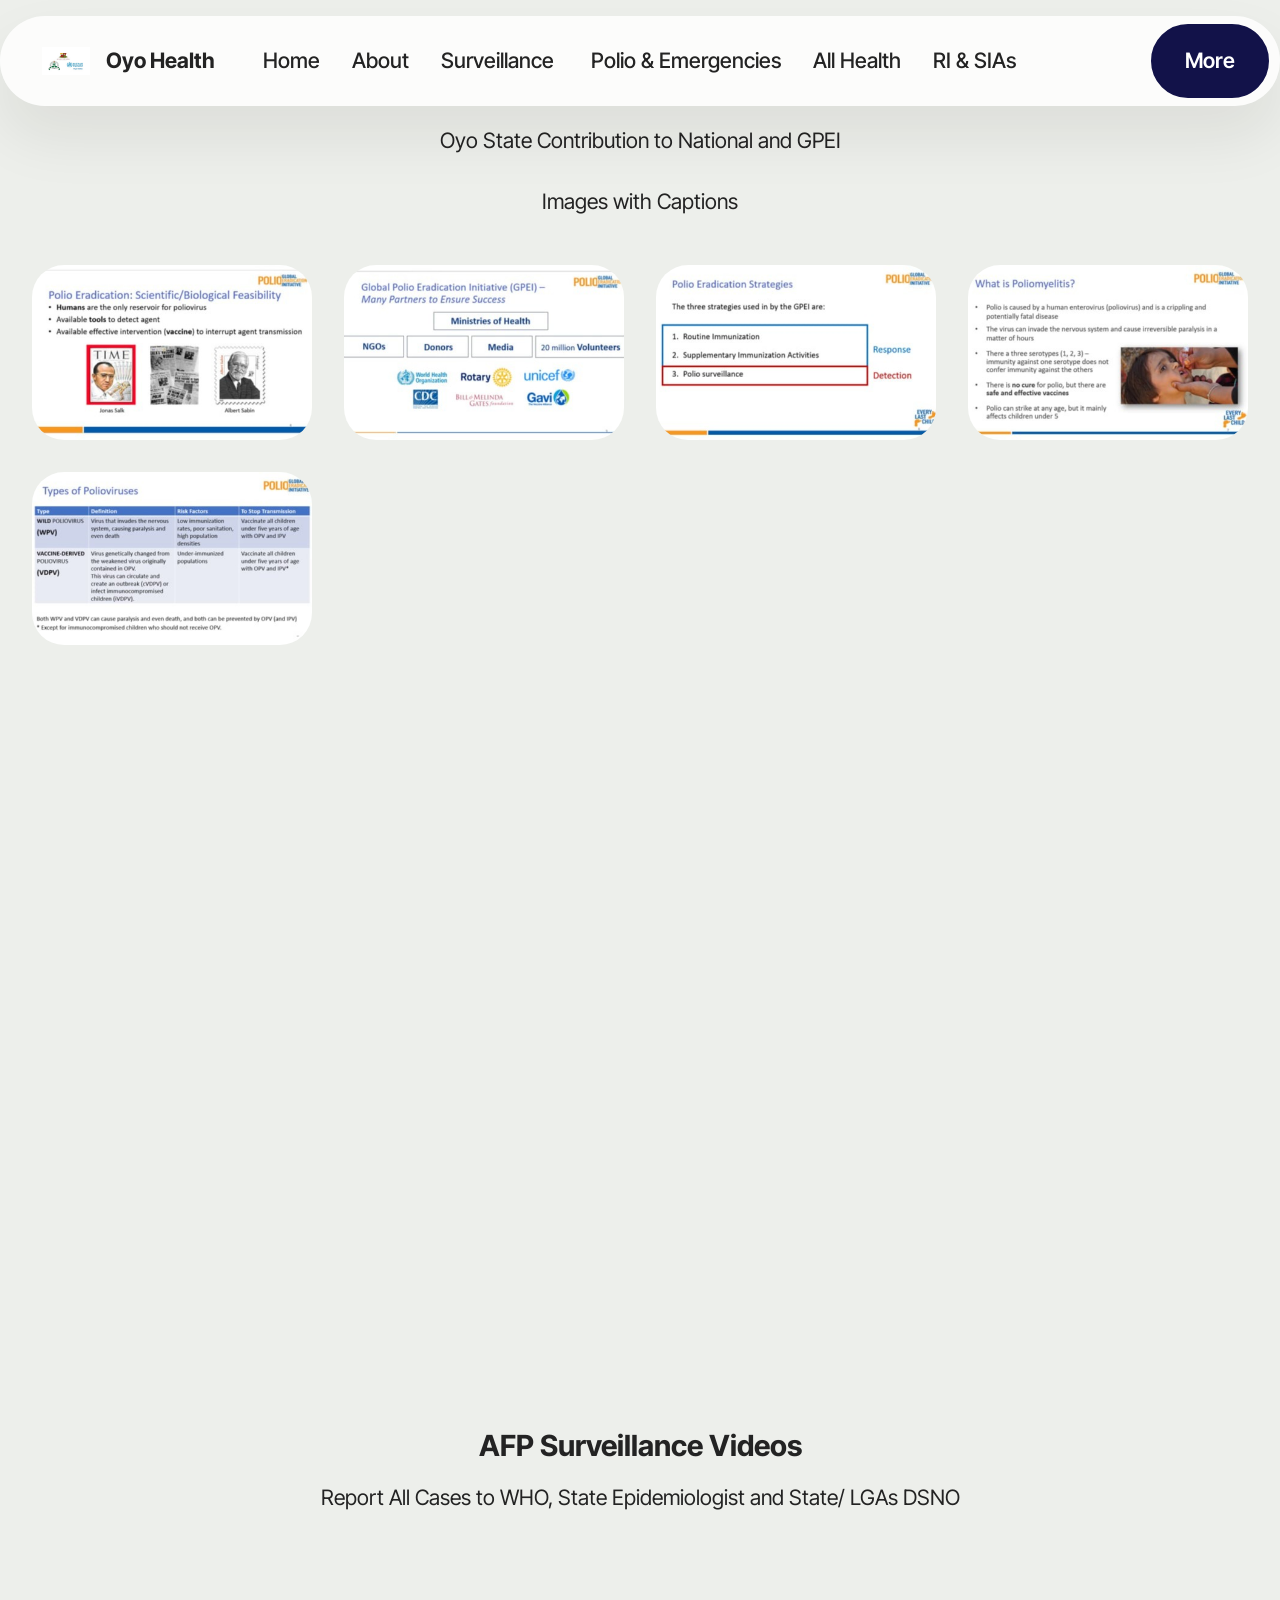
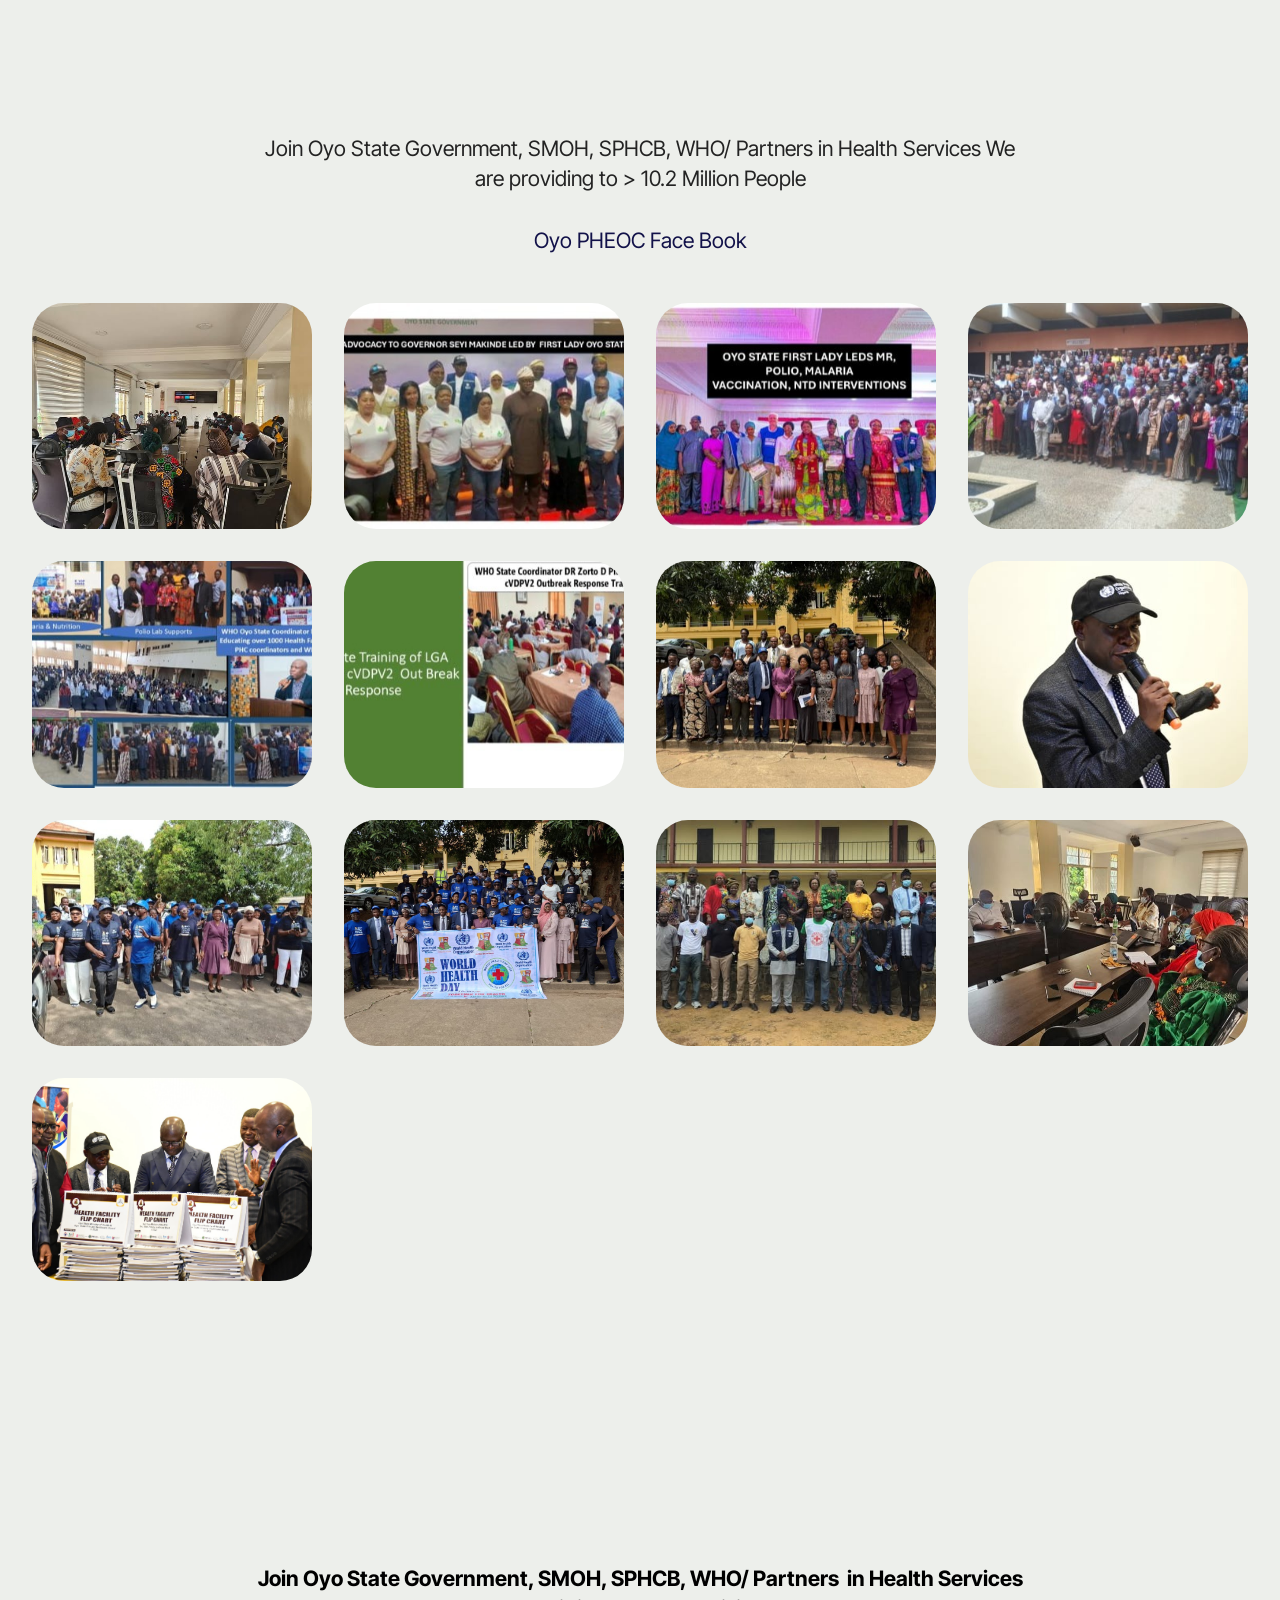
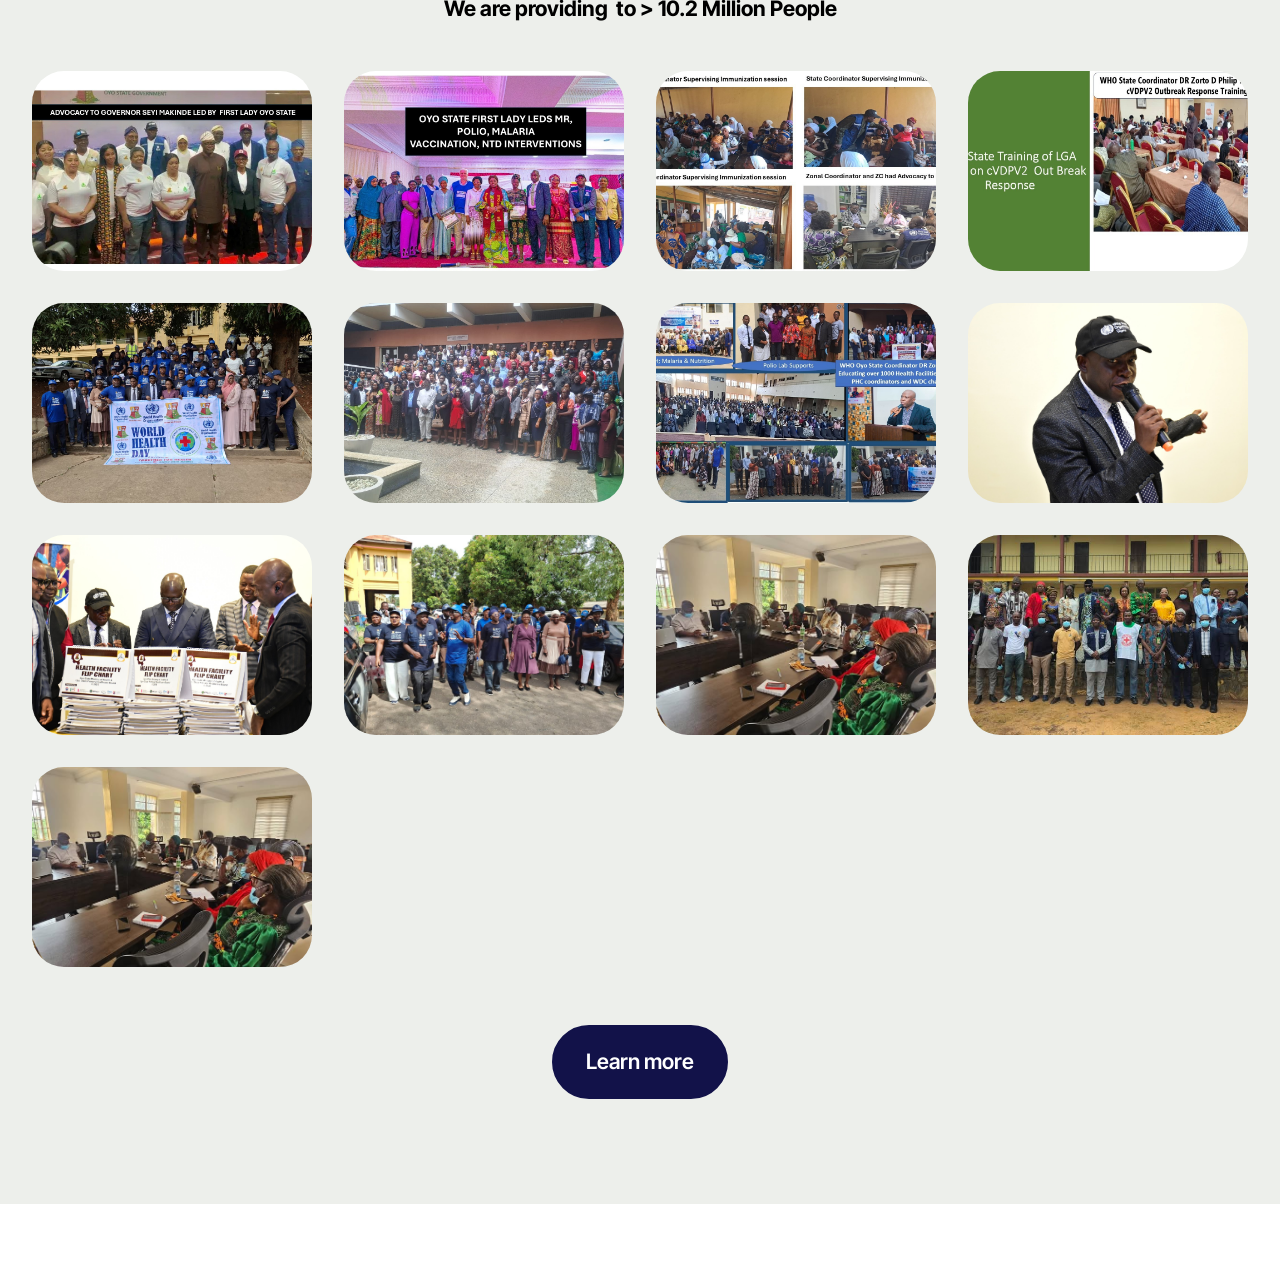
==== commit 00cb7a95: "I have made some changes to my website I want you to reflect the changes  I made in the website so i" ====
--- a/index.html
+++ b/index.html
@@ -18,7 +18,7 @@
   <link rel="stylesheet" href="assets/theme/css/style.css">
   <link rel="preload" href="https://fonts.googleapis.com/css?family=Inter+Tight:100,200,300,400,500,600,700,800,900,100i,200i,300i,400i,500i,600i,700i,800i,900i&display=swap" as="style" onload="this.onload=null;this.rel='stylesheet'">
   <noscript><link rel="stylesheet" href="https://fonts.googleapis.com/css?family=Inter+Tight:100,200,300,400,500,600,700,800,900,100i,200i,300i,400i,500i,600i,700i,800i,900i&display=swap"></noscript>
-  <link rel="preload" as="style" href="assets/mobirise/css/mbr-additional.css?v=Gdlnzx"><link rel="stylesheet" href="assets/mobirise/css/mbr-additional.css?v=Gdlnzx" type="text/css">
+  <link rel="preload" as="style" href="assets/mobirise/css/mbr-additional.css?v=79w2Xv"><link rel="stylesheet" href="assets/mobirise/css/mbr-additional.css?v=79w2Xv" type="text/css">
 
   
   
@@ -34,7 +34,7 @@
 			<div class="navbar-brand">
 				<span class="navbar-logo">
 					
-						<img src="assets/images/oyo20who-96x54.png" alt="Mobirise Website Builder" style="height: 2.6rem;">
+						<img src="assets/images/oyo20who-96x54.png" alt="Mobirise Website Builder" style="height: 1.7rem;">
 					
 				</span>
 				<span class="navbar-caption-wrap"><a class="navbar-caption text-black display-4" href="https://mobiri.se">Oyo Health</a></span>
@@ -80,44 +80,44 @@
         
         <div class="row mbr-gallery">
             <div class="col-12 col-md-6 col-lg-3 item gallery-image">
-                <div class="item-wrapper mb-3" data-toggle="modal" data-bs-toggle="modal" data-target="#voTg6hL2Gy-modal" data-bs-target="#voTg6hL2Gy-modal">
-                    <img class="w-100" src="assets/images/polio20info201.jpg-511x287.jpeg" alt="Mobirise Website Builder" data-slide-to="0" data-bs-slide-to="0" data-target="#lb-voTg6hL2Gy" data-bs-target="#lb-voTg6hL2Gy">
-                    <div class="icon-wrapper">
-                        <span class="mobi-mbri mobi-mbri-search mbr-iconfont mbr-iconfont-btn"></span>
-                    </div>
-                </div>
-                
-            </div>
-            <div class="col-12 col-md-6 col-lg-3 item gallery-image">
-                <div class="item-wrapper mb-3" data-toggle="modal" data-bs-toggle="modal" data-target="#voTg6hL2Gy-modal" data-bs-target="#voTg6hL2Gy-modal">
-                    <img class="w-100" src="assets/images/polio20info202.jpg-511x287.jpeg" alt="Mobirise Website Builder" data-slide-to="1" data-bs-slide-to="1" data-target="#lb-voTg6hL2Gy" data-bs-target="#lb-voTg6hL2Gy">
-                    <div class="icon-wrapper">
-                        <span class="mobi-mbri mobi-mbri-search mbr-iconfont mbr-iconfont-btn"></span>
-                    </div>
-                </div>
-                
-            </div>
-            <div class="col-12 col-md-6 col-lg-3 item gallery-image">
-                <div class="item-wrapper mb-3" data-toggle="modal" data-bs-toggle="modal" data-target="#voTg6hL2Gy-modal" data-bs-target="#voTg6hL2Gy-modal">
-                    <img class="w-100" src="assets/images/polio20info203.jpg-511x287.jpeg" alt="Mobirise Website Builder" data-slide-to="2" data-bs-slide-to="2" data-target="#lb-voTg6hL2Gy" data-bs-target="#lb-voTg6hL2Gy">
-                    <div class="icon-wrapper">
-                        <span class="mobi-mbri mobi-mbri-search mbr-iconfont mbr-iconfont-btn"></span>
-                    </div>
-                </div>
-                
-            </div>
-            <div class="col-12 col-md-6 col-lg-3 item gallery-image">
-                <div class="item-wrapper mb-3" data-toggle="modal" data-bs-toggle="modal" data-target="#voTg6hL2Gy-modal" data-bs-target="#voTg6hL2Gy-modal">
-                    <img class="w-100" src="assets/images/polio20info204.jpg-511x287.jpeg" alt="Mobirise Website Builder" data-slide-to="3" data-bs-slide-to="3" data-target="#lb-voTg6hL2Gy" data-bs-target="#lb-voTg6hL2Gy">
-                    <div class="icon-wrapper">
-                        <span class="mobi-mbri mobi-mbri-search mbr-iconfont mbr-iconfont-btn"></span>
-                    </div>
-                </div>
-                
-            </div>
-            <div class="col-12 col-md-6 col-lg-3 item gallery-image">
-                <div class="item-wrapper mb-3" data-toggle="modal" data-bs-toggle="modal" data-target="#voTg6hL2Gy-modal" data-bs-target="#voTg6hL2Gy-modal">
-                    <img class="w-100" src="assets/images/polio20info205.jpg-511x287.jpeg" alt="Mobirise Website Builder" data-slide-to="4" data-bs-slide-to="4" data-target="#lb-voTg6hL2Gy" data-bs-target="#lb-voTg6hL2Gy">
+                <div class="item-wrapper mb-3" data-toggle="modal" data-bs-toggle="modal" data-target="#vrdVJDOTWz-modal" data-bs-target="#vrdVJDOTWz-modal">
+                    <img class="w-100" src="assets/images/polio20info201.jpg-511x287.jpeg" alt="Mobirise Website Builder" data-slide-to="0" data-bs-slide-to="0" data-target="#lb-vrdVJDOTWz" data-bs-target="#lb-vrdVJDOTWz">
+                    <div class="icon-wrapper">
+                        <span class="mobi-mbri mobi-mbri-search mbr-iconfont mbr-iconfont-btn"></span>
+                    </div>
+                </div>
+                
+            </div>
+            <div class="col-12 col-md-6 col-lg-3 item gallery-image">
+                <div class="item-wrapper mb-3" data-toggle="modal" data-bs-toggle="modal" data-target="#vrdVJDOTWz-modal" data-bs-target="#vrdVJDOTWz-modal">
+                    <img class="w-100" src="assets/images/polio20info202.jpg-511x287.jpeg" alt="Mobirise Website Builder" data-slide-to="1" data-bs-slide-to="1" data-target="#lb-vrdVJDOTWz" data-bs-target="#lb-vrdVJDOTWz">
+                    <div class="icon-wrapper">
+                        <span class="mobi-mbri mobi-mbri-search mbr-iconfont mbr-iconfont-btn"></span>
+                    </div>
+                </div>
+                
+            </div>
+            <div class="col-12 col-md-6 col-lg-3 item gallery-image">
+                <div class="item-wrapper mb-3" data-toggle="modal" data-bs-toggle="modal" data-target="#vrdVJDOTWz-modal" data-bs-target="#vrdVJDOTWz-modal">
+                    <img class="w-100" src="assets/images/polio20info203.jpg-511x287.jpeg" alt="Mobirise Website Builder" data-slide-to="2" data-bs-slide-to="2" data-target="#lb-vrdVJDOTWz" data-bs-target="#lb-vrdVJDOTWz">
+                    <div class="icon-wrapper">
+                        <span class="mobi-mbri mobi-mbri-search mbr-iconfont mbr-iconfont-btn"></span>
+                    </div>
+                </div>
+                
+            </div>
+            <div class="col-12 col-md-6 col-lg-3 item gallery-image">
+                <div class="item-wrapper mb-3" data-toggle="modal" data-bs-toggle="modal" data-target="#vrdVJDOTWz-modal" data-bs-target="#vrdVJDOTWz-modal">
+                    <img class="w-100" src="assets/images/polio20info204.jpg-511x287.jpeg" alt="Mobirise Website Builder" data-slide-to="3" data-bs-slide-to="3" data-target="#lb-vrdVJDOTWz" data-bs-target="#lb-vrdVJDOTWz">
+                    <div class="icon-wrapper">
+                        <span class="mobi-mbri mobi-mbri-search mbr-iconfont mbr-iconfont-btn"></span>
+                    </div>
+                </div>
+                
+            </div>
+            <div class="col-12 col-md-6 col-lg-3 item gallery-image">
+                <div class="item-wrapper mb-3" data-toggle="modal" data-bs-toggle="modal" data-target="#vrdVJDOTWz-modal" data-bs-target="#vrdVJDOTWz-modal">
+                    <img class="w-100" src="assets/images/polio20info205.jpg-511x287.jpeg" alt="Mobirise Website Builder" data-slide-to="4" data-bs-slide-to="4" data-target="#lb-vrdVJDOTWz" data-bs-target="#lb-vrdVJDOTWz">
                     <div class="icon-wrapper">
                         <span class="mobi-mbri mobi-mbri-search mbr-iconfont mbr-iconfont-btn"></span>
                     </div>
@@ -129,11 +129,11 @@
             
         </div>
 
-        <div class="modal mbr-slider" tabindex="-1" role="dialog" aria-hidden="true" id="voTg6hL2Gy-modal">
+        <div class="modal mbr-slider" tabindex="-1" role="dialog" aria-hidden="true" id="vrdVJDOTWz-modal">
             <div class="modal-dialog" role="document">
                 <div class="modal-content">
                     <div class="modal-body">
-                        <div class="carousel slide" data-pause="false" data-bs-pause="false" id="lb-voTg6hL2Gy" data-interval="5000" data-bs-interval="5000">
+                        <div class="carousel slide" data-pause="false" data-bs-pause="false" id="lb-vrdVJDOTWz" data-interval="5000" data-bs-interval="5000">
                             <div class="carousel-inner">
                                 <div class="carousel-item active">
                                     <img class="d-block w-100" src="assets/images/polio20info201.jpg-511x287.jpeg" alt="Mobirise Website Builder">
@@ -155,22 +155,22 @@
                                 
                             </div>
                             <ol class="carousel-indicators">
-                                <li data-slide-to="0" data-bs-slide-to="0" class="active" data-target="#lb-voTg6hL2Gy" data-bs-target="#lb-voTg6hL2Gy"></li>
-                                <li data-slide-to="1" data-bs-slide-to="1" data-target="#lb-voTg6hL2Gy" data-bs-target="#lb-voTg6hL2Gy"></li>
-                                <li data-slide-to="2" data-bs-slide-to="2" data-target="#lb-voTg6hL2Gy" data-bs-target="#lb-voTg6hL2Gy"></li>
-                                <li data-slide-to="3" data-bs-slide-to="3" data-target="#lb-voTg6hL2Gy" data-bs-target="#lb-voTg6hL2Gy"></li>
-                                <li data-slide-to="4" data-bs-slide-to="4" data-target="#lb-voTg6hL2Gy" data-bs-target="#lb-voTg6hL2Gy"></li>
+                                <li data-slide-to="0" data-bs-slide-to="0" class="active" data-target="#lb-vrdVJDOTWz" data-bs-target="#lb-vrdVJDOTWz"></li>
+                                <li data-slide-to="1" data-bs-slide-to="1" data-target="#lb-vrdVJDOTWz" data-bs-target="#lb-vrdVJDOTWz"></li>
+                                <li data-slide-to="2" data-bs-slide-to="2" data-target="#lb-vrdVJDOTWz" data-bs-target="#lb-vrdVJDOTWz"></li>
+                                <li data-slide-to="3" data-bs-slide-to="3" data-target="#lb-vrdVJDOTWz" data-bs-target="#lb-vrdVJDOTWz"></li>
+                                <li data-slide-to="4" data-bs-slide-to="4" data-target="#lb-vrdVJDOTWz" data-bs-target="#lb-vrdVJDOTWz"></li>
                                 
                                 
                                 
                             </ol>
                             <a role="button" href="" class="close" data-dismiss="modal" data-bs-dismiss="modal" aria-label="Close">
                             </a>
-                            <a class="carousel-control-prev carousel-control" role="button" data-slide="prev" data-bs-slide="prev" href="#lb-voTg6hL2Gy">
+                            <a class="carousel-control-prev carousel-control" role="button" data-slide="prev" data-bs-slide="prev" href="#lb-vrdVJDOTWz">
                                 <span class="mobi-mbri mobi-mbri-arrow-prev" aria-hidden="true"></span>
                                 <span class="sr-only visually-hidden">Previous</span>
                             </a>
-                            <a class="carousel-control-next carousel-control" role="button" data-slide="next" data-bs-slide="next" href="#lb-voTg6hL2Gy">
+                            <a class="carousel-control-next carousel-control" role="button" data-slide="next" data-bs-slide="next" href="#lb-vrdVJDOTWz">
                                 <span class="mobi-mbri mobi-mbri-arrow-next" aria-hidden="true"></span>
                                 <span class="sr-only visually-hidden">Next</span>
                             </a>
@@ -217,124 +217,124 @@
         
         <div class="row mbr-gallery">
             <div class="col-12 col-md-6 col-lg-3 item gallery-image active">
-                <div class="item-wrapper mb-3" data-toggle="modal" data-bs-toggle="modal" data-target="#voTg6ij26w-modal" data-bs-target="#voTg6ij26w-modal">
-                    <img class="w-100" src="assets/images/eoc2-590x443.jpg" alt="Mobirise Website Builder" data-slide-to="0" data-bs-slide-to="0" data-target="#lb-voTg6ij26w" data-bs-target="#lb-voTg6ij26w">
+                <div class="item-wrapper mb-3" data-toggle="modal" data-bs-toggle="modal" data-target="#vrdVJEiDl2-modal" data-bs-target="#vrdVJEiDl2-modal">
+                    <img class="w-100" src="assets/images/eoc2-590x443.jpg" alt="Mobirise Website Builder" data-slide-to="0" data-bs-slide-to="0" data-target="#lb-vrdVJEiDl2" data-bs-target="#lb-vrdVJEiDl2">
                     <div class="icon-wrapper">
                         <span class="mobi-mbri mobi-mbri-search mbr-iconfont mbr-iconfont-btn"></span>
                     </div>
                 </div>
                 
             </div><div class="col-12 col-md-6 col-lg-3 item gallery-image">
-                <div class="item-wrapper mb-3" data-toggle="modal" data-bs-toggle="modal" data-target="#voTg6ij26w-modal" data-bs-target="#voTg6ij26w-modal">
-                    <img class="w-100" src="assets/images/governor-advocacy-presentation1-2-510x287.jpeg" alt="Mobirise Website Builder" data-slide-to="1" data-bs-slide-to="1" data-target="#lb-voTg6ij26w" data-bs-target="#lb-voTg6ij26w">
-                    <div class="icon-wrapper">
-                        <span class="mobi-mbri mobi-mbri-search mbr-iconfont mbr-iconfont-btn"></span>
-                    </div>
-                </div>
-                
-            </div>
-            <div class="col-12 col-md-6 col-lg-3 item gallery-image">
-                <div class="item-wrapper mb-3" data-toggle="modal" data-bs-toggle="modal" data-target="#voTg6ij26w-modal" data-bs-target="#voTg6ij26w-modal">
-                    <img class="w-100" src="assets/images/first-lady-presentation1-510x287.jpeg" alt="Mobirise Website Builder" data-slide-to="2" data-bs-slide-to="2" data-target="#lb-voTg6ij26w" data-bs-target="#lb-voTg6ij26w">
-                    <div class="icon-wrapper">
-                        <span class="mobi-mbri mobi-mbri-search mbr-iconfont mbr-iconfont-btn"></span>
-                    </div>
-                </div>
-                
-            </div>
-            <div class="col-12 col-md-6 col-lg-3 item gallery-image">
-                <div class="item-wrapper mb-3" data-toggle="modal" data-bs-toggle="modal" data-target="#voTg6ij26w-modal" data-bs-target="#voTg6ij26w-modal">
-                    <img class="w-100" src="assets/images/whatsapp-image-2025-08-06-at-23.34.34-1201-510x287.jpeg" alt="Mobirise Website Builder" data-slide-to="3" data-bs-slide-to="3" data-target="#lb-voTg6ij26w" data-bs-target="#lb-voTg6ij26w">
-                    <div class="icon-wrapper">
-                        <span class="mobi-mbri mobi-mbri-search mbr-iconfont mbr-iconfont-btn"></span>
-                    </div>
-                </div>
-                
-            </div>
-            <div class="col-12 col-md-6 col-lg-3 item gallery-image">
-                <div class="item-wrapper mb-3" data-toggle="modal" data-bs-toggle="modal" data-target="#voTg6ij26w-modal" data-bs-target="#voTg6ij26w-modal">
-                    <img class="w-100" src="assets/images/phc-coordinators-hf-oic-ward-committee-chair201-510x287.jpeg" alt="Mobirise Website Builder" data-slide-to="4" data-bs-slide-to="4" data-target="#lb-voTg6ij26w" data-bs-target="#lb-voTg6ij26w">
-                    <div class="icon-wrapper">
-                        <span class="mobi-mbri mobi-mbri-search mbr-iconfont mbr-iconfont-btn"></span>
-                    </div>
-                </div>
-                
-            </div>
-            <div class="col-12 col-md-6 col-lg-3 item gallery-image">
-                <div class="item-wrapper mb-3" data-toggle="modal" data-bs-toggle="modal" data-target="#voTg6ij26w-modal" data-bs-target="#voTg6ij26w-modal">
-                    <img class="w-100" src="assets/images/oyo-state-training-of-lga-teams-on-cvdpv2201-510x287.jpeg" alt="Mobirise Website Builder" data-slide-to="5" data-bs-slide-to="5" data-target="#lb-voTg6ij26w" data-bs-target="#lb-voTg6ij26w">
-                    <div class="icon-wrapper">
-                        <span class="mobi-mbri mobi-mbri-search mbr-iconfont mbr-iconfont-btn"></span>
-                    </div>
-                </div>
-                
-            </div>
-            <div class="col-12 col-md-6 col-lg-3 item gallery-image">
-                <div class="item-wrapper mb-3" data-toggle="modal" data-bs-toggle="modal" data-target="#voTg6ij26w-modal" data-bs-target="#voTg6ij26w-modal">
-                    <img class="w-100" src="assets/images/comm-510x383.jpeg" alt="Mobirise Website Builder" data-slide-to="6" data-bs-slide-to="6" data-target="#lb-voTg6ij26w" data-bs-target="#lb-voTg6ij26w">
-                    <div class="icon-wrapper">
-                        <span class="mobi-mbri mobi-mbri-search mbr-iconfont mbr-iconfont-btn"></span>
-                    </div>
-                </div>
-                
-            </div>
-            <div class="col-12 col-md-6 col-lg-3 item gallery-image">
-                <div class="item-wrapper mb-3" data-toggle="modal" data-bs-toggle="modal" data-target="#voTg6ij26w-modal" data-bs-target="#voTg6ij26w-modal">
-                    <img class="w-100" src="assets/images/sc-510x340.jpeg" alt="Mobirise Website Builder" data-slide-to="7" data-bs-slide-to="7" data-target="#lb-voTg6ij26w" data-bs-target="#lb-voTg6ij26w">
-                    <div class="icon-wrapper">
-                        <span class="mobi-mbri mobi-mbri-search mbr-iconfont mbr-iconfont-btn"></span>
-                    </div>
-                </div>
-                
-            </div>
-            <div class="col-12 col-md-6 col-lg-3 item gallery-image">
-                <div class="item-wrapper mb-3" data-toggle="modal" data-bs-toggle="modal" data-target="#voTg6ij26w-modal" data-bs-target="#voTg6ij26w-modal">
-                    <img class="w-100" src="assets/images/whd2-510x383.jpeg" alt="Mobirise Website Builder" data-slide-to="8" data-bs-slide-to="8" data-target="#lb-voTg6ij26w" data-bs-target="#lb-voTg6ij26w">
+                <div class="item-wrapper mb-3" data-toggle="modal" data-bs-toggle="modal" data-target="#vrdVJEiDl2-modal" data-bs-target="#vrdVJEiDl2-modal">
+                    <img class="w-100" src="assets/images/governor-advocacy-presentation1-2-510x287.jpeg" alt="Mobirise Website Builder" data-slide-to="1" data-bs-slide-to="1" data-target="#lb-vrdVJEiDl2" data-bs-target="#lb-vrdVJEiDl2">
+                    <div class="icon-wrapper">
+                        <span class="mobi-mbri mobi-mbri-search mbr-iconfont mbr-iconfont-btn"></span>
+                    </div>
+                </div>
+                
+            </div>
+            <div class="col-12 col-md-6 col-lg-3 item gallery-image">
+                <div class="item-wrapper mb-3" data-toggle="modal" data-bs-toggle="modal" data-target="#vrdVJEiDl2-modal" data-bs-target="#vrdVJEiDl2-modal">
+                    <img class="w-100" src="assets/images/first-lady-presentation1-510x287.jpeg" alt="Mobirise Website Builder" data-slide-to="2" data-bs-slide-to="2" data-target="#lb-vrdVJEiDl2" data-bs-target="#lb-vrdVJEiDl2">
+                    <div class="icon-wrapper">
+                        <span class="mobi-mbri mobi-mbri-search mbr-iconfont mbr-iconfont-btn"></span>
+                    </div>
+                </div>
+                
+            </div>
+            <div class="col-12 col-md-6 col-lg-3 item gallery-image">
+                <div class="item-wrapper mb-3" data-toggle="modal" data-bs-toggle="modal" data-target="#vrdVJEiDl2-modal" data-bs-target="#vrdVJEiDl2-modal">
+                    <img class="w-100" src="assets/images/whatsapp-image-2025-08-06-at-23.34.34-1201-510x287.jpeg" alt="Mobirise Website Builder" data-slide-to="3" data-bs-slide-to="3" data-target="#lb-vrdVJEiDl2" data-bs-target="#lb-vrdVJEiDl2">
+                    <div class="icon-wrapper">
+                        <span class="mobi-mbri mobi-mbri-search mbr-iconfont mbr-iconfont-btn"></span>
+                    </div>
+                </div>
+                
+            </div>
+            <div class="col-12 col-md-6 col-lg-3 item gallery-image">
+                <div class="item-wrapper mb-3" data-toggle="modal" data-bs-toggle="modal" data-target="#vrdVJEiDl2-modal" data-bs-target="#vrdVJEiDl2-modal">
+                    <img class="w-100" src="assets/images/phc-coordinators-hf-oic-ward-committee-chair201-510x287.jpeg" alt="Mobirise Website Builder" data-slide-to="4" data-bs-slide-to="4" data-target="#lb-vrdVJEiDl2" data-bs-target="#lb-vrdVJEiDl2">
+                    <div class="icon-wrapper">
+                        <span class="mobi-mbri mobi-mbri-search mbr-iconfont mbr-iconfont-btn"></span>
+                    </div>
+                </div>
+                
+            </div>
+            <div class="col-12 col-md-6 col-lg-3 item gallery-image">
+                <div class="item-wrapper mb-3" data-toggle="modal" data-bs-toggle="modal" data-target="#vrdVJEiDl2-modal" data-bs-target="#vrdVJEiDl2-modal">
+                    <img class="w-100" src="assets/images/oyo-state-training-of-lga-teams-on-cvdpv2201-510x287.jpeg" alt="Mobirise Website Builder" data-slide-to="5" data-bs-slide-to="5" data-target="#lb-vrdVJEiDl2" data-bs-target="#lb-vrdVJEiDl2">
+                    <div class="icon-wrapper">
+                        <span class="mobi-mbri mobi-mbri-search mbr-iconfont mbr-iconfont-btn"></span>
+                    </div>
+                </div>
+                
+            </div>
+            <div class="col-12 col-md-6 col-lg-3 item gallery-image">
+                <div class="item-wrapper mb-3" data-toggle="modal" data-bs-toggle="modal" data-target="#vrdVJEiDl2-modal" data-bs-target="#vrdVJEiDl2-modal">
+                    <img class="w-100" src="assets/images/comm-510x383.jpeg" alt="Mobirise Website Builder" data-slide-to="6" data-bs-slide-to="6" data-target="#lb-vrdVJEiDl2" data-bs-target="#lb-vrdVJEiDl2">
+                    <div class="icon-wrapper">
+                        <span class="mobi-mbri mobi-mbri-search mbr-iconfont mbr-iconfont-btn"></span>
+                    </div>
+                </div>
+                
+            </div>
+            <div class="col-12 col-md-6 col-lg-3 item gallery-image">
+                <div class="item-wrapper mb-3" data-toggle="modal" data-bs-toggle="modal" data-target="#vrdVJEiDl2-modal" data-bs-target="#vrdVJEiDl2-modal">
+                    <img class="w-100" src="assets/images/sc-510x340.jpeg" alt="Mobirise Website Builder" data-slide-to="7" data-bs-slide-to="7" data-target="#lb-vrdVJEiDl2" data-bs-target="#lb-vrdVJEiDl2">
+                    <div class="icon-wrapper">
+                        <span class="mobi-mbri mobi-mbri-search mbr-iconfont mbr-iconfont-btn"></span>
+                    </div>
+                </div>
+                
+            </div>
+            <div class="col-12 col-md-6 col-lg-3 item gallery-image">
+                <div class="item-wrapper mb-3" data-toggle="modal" data-bs-toggle="modal" data-target="#vrdVJEiDl2-modal" data-bs-target="#vrdVJEiDl2-modal">
+                    <img class="w-100" src="assets/images/whd2-510x383.jpeg" alt="Mobirise Website Builder" data-slide-to="8" data-bs-slide-to="8" data-target="#lb-vrdVJEiDl2" data-bs-target="#lb-vrdVJEiDl2">
                     <div class="icon-wrapper">
                         <span class="mobi-mbri mobi-mbri-search mbr-iconfont mbr-iconfont-btn"></span>
                     </div>
                 </div>
                 
             </div><div class="col-12 col-md-6 col-lg-3 item gallery-image">
-                <div class="item-wrapper mb-3" data-toggle="modal" data-bs-toggle="modal" data-target="#voTg6ij26w-modal" data-bs-target="#voTg6ij26w-modal">
-                    <img class="w-100" src="assets/images/whd-1020x765.jpg" alt="Mobirise Website Builder" data-slide-to="9" data-bs-slide-to="9" data-target="#lb-voTg6ij26w" data-bs-target="#lb-voTg6ij26w">
+                <div class="item-wrapper mb-3" data-toggle="modal" data-bs-toggle="modal" data-target="#vrdVJEiDl2-modal" data-bs-target="#vrdVJEiDl2-modal">
+                    <img class="w-100" src="assets/images/whd-1020x765.jpg" alt="Mobirise Website Builder" data-slide-to="9" data-bs-slide-to="9" data-target="#lb-vrdVJEiDl2" data-bs-target="#lb-vrdVJEiDl2">
                     <div class="icon-wrapper">
                         <span class="mobi-mbri mobi-mbri-search mbr-iconfont mbr-iconfont-btn"></span>
                     </div>
                 </div>
                 
             </div><div class="col-12 col-md-6 col-lg-3 item gallery-image">
-                <div class="item-wrapper mb-3" data-toggle="modal" data-bs-toggle="modal" data-target="#voTg6ij26w-modal" data-bs-target="#voTg6ij26w-modal">
-                    <img class="w-100" src="assets/images/eoc1-590x360.jpeg" alt="Mobirise Website Builder" data-slide-to="10" data-bs-slide-to="10" data-target="#lb-voTg6ij26w" data-bs-target="#lb-voTg6ij26w">
+                <div class="item-wrapper mb-3" data-toggle="modal" data-bs-toggle="modal" data-target="#vrdVJEiDl2-modal" data-bs-target="#vrdVJEiDl2-modal">
+                    <img class="w-100" src="assets/images/eoc1-590x360.jpeg" alt="Mobirise Website Builder" data-slide-to="10" data-bs-slide-to="10" data-target="#lb-vrdVJEiDl2" data-bs-target="#lb-vrdVJEiDl2">
                     <div class="icon-wrapper">
                         <span class="mobi-mbri mobi-mbri-search mbr-iconfont mbr-iconfont-btn"></span>
                     </div>
                 </div>
                 
             </div><div class="col-12 col-md-6 col-lg-3 item gallery-image">
-                <div class="item-wrapper mb-3" data-toggle="modal" data-bs-toggle="modal" data-target="#voTg6ij26w-modal" data-bs-target="#voTg6ij26w-modal">
-                    <img class="w-100" src="assets/images/eoc203-590x443.jpeg" alt="Mobirise Website Builder" data-slide-to="11" data-bs-slide-to="11" data-target="#lb-voTg6ij26w" data-bs-target="#lb-voTg6ij26w">
+                <div class="item-wrapper mb-3" data-toggle="modal" data-bs-toggle="modal" data-target="#vrdVJEiDl2-modal" data-bs-target="#vrdVJEiDl2-modal">
+                    <img class="w-100" src="assets/images/eoc203-590x443.jpeg" alt="Mobirise Website Builder" data-slide-to="11" data-bs-slide-to="11" data-target="#lb-vrdVJEiDl2" data-bs-target="#lb-vrdVJEiDl2">
                     <div class="icon-wrapper">
                         <span class="mobi-mbri mobi-mbri-search mbr-iconfont mbr-iconfont-btn"></span>
                     </div>
                 </div>
                 
             </div><div class="col-12 col-md-6 col-lg-3 item gallery-image">
-                <div class="item-wrapper mb-3" data-toggle="modal" data-bs-toggle="modal" data-target="#voTg6ij26w-modal" data-bs-target="#voTg6ij26w-modal">
-                    <img class="w-100" src="assets/images/flip20chart-1600x1066.jpg" alt="Mobirise Website Builder" data-slide-to="12" data-bs-slide-to="12" data-target="#lb-voTg6ij26w" data-bs-target="#lb-voTg6ij26w">
-                    <div class="icon-wrapper">
-                        <span class="mobi-mbri mobi-mbri-search mbr-iconfont mbr-iconfont-btn"></span>
-                    </div>
-                </div>
-                
-            </div>
-        </div>
-
-        <div class="modal mbr-slider" tabindex="-1" role="dialog" aria-hidden="true" id="voTg6ij26w-modal">
+                <div class="item-wrapper mb-3" data-toggle="modal" data-bs-toggle="modal" data-target="#vrdVJEiDl2-modal" data-bs-target="#vrdVJEiDl2-modal">
+                    <img class="w-100" src="assets/images/flip20chart-1600x1066.jpg" alt="Mobirise Website Builder" data-slide-to="12" data-bs-slide-to="12" data-target="#lb-vrdVJEiDl2" data-bs-target="#lb-vrdVJEiDl2">
+                    <div class="icon-wrapper">
+                        <span class="mobi-mbri mobi-mbri-search mbr-iconfont mbr-iconfont-btn"></span>
+                    </div>
+                </div>
+                
+            </div>
+        </div>
+
+        <div class="modal mbr-slider" tabindex="-1" role="dialog" aria-hidden="true" id="vrdVJEiDl2-modal">
             <div class="modal-dialog" role="document">
                 <div class="modal-content">
                     <div class="modal-body">
-                        <div class="carousel slide" data-pause="false" data-bs-pause="false" id="lb-voTg6ij26w" data-ride="carousel" data-bs-ride="carousel" data-interval="3000" data-bs-interval="3000">
+                        <div class="carousel slide" data-pause="false" data-bs-pause="false" id="lb-vrdVJEiDl2" data-ride="carousel" data-bs-ride="carousel" data-interval="3000" data-bs-interval="3000">
                             <div class="carousel-inner">
                                 <div class="carousel-item active">
                                     <img class="d-block w-100" src="assets/images/eoc2-590x443.jpg" alt="Mobirise Website Builder">
@@ -372,22 +372,22 @@
                                 </div>
                             </div>
                             <ol class="carousel-indicators">
-                                <li data-slide-to="0" data-bs-slide-to="0" class="active" data-target="#lb-voTg6ij26w" data-bs-target="#lb-voTg6ij26w"></li>
-                                <li data-slide-to="1" data-bs-slide-to="1" data-target="#lb-voTg6ij26w" data-bs-target="#lb-voTg6ij26w"></li>
-                                <li data-slide-to="2" data-bs-slide-to="2" data-target="#lb-voTg6ij26w" data-bs-target="#lb-voTg6ij26w"></li>
-                                <li data-slide-to="3" data-bs-slide-to="3" data-target="#lb-voTg6ij26w" data-bs-target="#lb-voTg6ij26w"></li>
-                                <li data-slide-to="4" data-bs-slide-to="4" data-target="#lb-voTg6ij26w" data-bs-target="#lb-voTg6ij26w"></li>
-                                <li data-slide-to="5" data-bs-slide-to="5" data-target="#lb-voTg6ij26w" data-bs-target="#lb-voTg6ij26w"></li>
-                                <li data-slide-to="6" data-bs-slide-to="6" data-target="#lb-voTg6ij26w" data-bs-target="#lb-voTg6ij26w"></li>
-                                <li data-slide-to="7" data-bs-slide-to="7" data-target="#lb-voTg6ij26w" data-bs-target="#lb-voTg6ij26w"></li><li data-slide-to="8" data-bs-slide-to="8" data-target="#lb-voTg6ij26w" data-bs-target="#lb-voTg6ij26w"></li><li data-slide-to="9" data-bs-slide-to="9" data-target="#lb-voTg6ij26w" data-bs-target="#lb-voTg6ij26w"></li><li data-slide-to="10" data-bs-slide-to="10" data-target="#lb-voTg6ij26w" data-bs-target="#lb-voTg6ij26w"></li><li data-slide-to="11" data-bs-slide-to="11" data-target="#lb-voTg6ij26w" data-bs-target="#lb-voTg6ij26w"></li><li data-slide-to="12" data-bs-slide-to="12" data-target="#lb-voTg6ij26w" data-bs-target="#lb-voTg6ij26w"></li>
+                                <li data-slide-to="0" data-bs-slide-to="0" class="active" data-target="#lb-vrdVJEiDl2" data-bs-target="#lb-vrdVJEiDl2"></li>
+                                <li data-slide-to="1" data-bs-slide-to="1" data-target="#lb-vrdVJEiDl2" data-bs-target="#lb-vrdVJEiDl2"></li>
+                                <li data-slide-to="2" data-bs-slide-to="2" data-target="#lb-vrdVJEiDl2" data-bs-target="#lb-vrdVJEiDl2"></li>
+                                <li data-slide-to="3" data-bs-slide-to="3" data-target="#lb-vrdVJEiDl2" data-bs-target="#lb-vrdVJEiDl2"></li>
+                                <li data-slide-to="4" data-bs-slide-to="4" data-target="#lb-vrdVJEiDl2" data-bs-target="#lb-vrdVJEiDl2"></li>
+                                <li data-slide-to="5" data-bs-slide-to="5" data-target="#lb-vrdVJEiDl2" data-bs-target="#lb-vrdVJEiDl2"></li>
+                                <li data-slide-to="6" data-bs-slide-to="6" data-target="#lb-vrdVJEiDl2" data-bs-target="#lb-vrdVJEiDl2"></li>
+                                <li data-slide-to="7" data-bs-slide-to="7" data-target="#lb-vrdVJEiDl2" data-bs-target="#lb-vrdVJEiDl2"></li><li data-slide-to="8" data-bs-slide-to="8" data-target="#lb-vrdVJEiDl2" data-bs-target="#lb-vrdVJEiDl2"></li><li data-slide-to="9" data-bs-slide-to="9" data-target="#lb-vrdVJEiDl2" data-bs-target="#lb-vrdVJEiDl2"></li><li data-slide-to="10" data-bs-slide-to="10" data-target="#lb-vrdVJEiDl2" data-bs-target="#lb-vrdVJEiDl2"></li><li data-slide-to="11" data-bs-slide-to="11" data-target="#lb-vrdVJEiDl2" data-bs-target="#lb-vrdVJEiDl2"></li><li data-slide-to="12" data-bs-slide-to="12" data-target="#lb-vrdVJEiDl2" data-bs-target="#lb-vrdVJEiDl2"></li>
                             </ol>
                             <a role="button" href="" class="close" data-dismiss="modal" data-bs-dismiss="modal" aria-label="Close">
                             </a>
-                            <a class="carousel-control-prev carousel-control" role="button" data-slide="prev" data-bs-slide="prev" href="#lb-voTg6ij26w">
+                            <a class="carousel-control-prev carousel-control" role="button" data-slide="prev" data-bs-slide="prev" href="#lb-vrdVJEiDl2">
                                 <span class="mobi-mbri mobi-mbri-arrow-prev" aria-hidden="true"></span>
                                 <span class="sr-only visually-hidden">Previous</span>
                             </a>
-                            <a class="carousel-control-next carousel-control" role="button" data-slide="next" data-bs-slide="next" href="#lb-voTg6ij26w">
+                            <a class="carousel-control-next carousel-control" role="button" data-slide="next" data-bs-slide="next" href="#lb-vrdVJEiDl2">
                                 <span class="mobi-mbri mobi-mbri-arrow-next" aria-hidden="true"></span>
                                 <span class="sr-only visually-hidden">Next</span>
                             </a>
@@ -505,7 +505,7 @@
               more</a>
         </div>
     </div>
-</section><section class="display-7" style="padding: 0;align-items: center;justify-content: center;flex-wrap: wrap;    align-content: center;display: flex;position: relative;height: 4rem;"><a href="https://mobiri.se/4674912" style="flex: 1 1;height: 4rem;position: absolute;width: 100%;z-index: 1;"><img alt="" style="height: 4rem;" src="[data-uri]"></a><p style="margin: 0;text-align: center;" class="display-7">&#8204;</p><a style="z-index:1" href="https://mobirise.com">Mobirise </a></section><script src="assets/bootstrap/js/bootstrap.bundle.min.js"></script>  <script src="assets/smoothscroll/smooth-scroll.js"></script>  <script src="assets/ytplayer/index.js"></script>  <script src="assets/dropdown/js/navbar-dropdown.js"></script>  <script src="assets/playervimeo/vimeo_player.js"></script>  <script src="assets/theme/js/script.js"></script>  
+</section><section class="display-7" style="padding: 0;align-items: center;justify-content: center;flex-wrap: wrap;    align-content: center;display: flex;position: relative;height: 4rem;"><a href="https://mobiri.se/4674912" style="flex: 1 1;height: 4rem;position: absolute;width: 100%;z-index: 1;"><img alt="" style="height: 4rem;" src="[data-uri]"></a><p style="margin: 0;text-align: center;" class="display-7">&#8204;</p><a style="z-index:1" href="https://mobirise.com/builder/no-code-website-builder.html">No Code Website Builder</a></section><script src="assets/bootstrap/js/bootstrap.bundle.min.js"></script>  <script src="assets/smoothscroll/smooth-scroll.js"></script>  <script src="assets/ytplayer/index.js"></script>  <script src="assets/dropdown/js/navbar-dropdown.js"></script>  <script src="assets/playervimeo/vimeo_player.js"></script>  <script src="assets/theme/js/script.js"></script>  
   
   
   <input name="animation" type="hidden">
--- a/assets/mobirise/css/mbr-additional.css
+++ b/assets/mobirise/css/mbr-additional.css
@@ -1013,7 +1013,7 @@
 }
 @media (min-width: 992px) {
   .cid-vhyfSEkG3h .navbar.collapsed.opened:not(.navbar-short) .navbar-collapse {
-    max-height: calc(98.5vh - 2.6rem);
+    max-height: calc(98.5vh - 1.7rem);
   }
 }
 .cid-vhyfSEkG3h .navbar.collapsed .dropdown-menu .dropdown-submenu {
@@ -2173,7 +2173,7 @@
 }
 @media (min-width: 992px) {
   .cid-vhyfSEkG3h .navbar.collapsed.opened:not(.navbar-short) .navbar-collapse {
-    max-height: calc(98.5vh - 2.6rem);
+    max-height: calc(98.5vh - 1.7rem);
   }
 }
 .cid-vhyfSEkG3h .navbar.collapsed .dropdown-menu .dropdown-submenu {
@@ -2805,28 +2805,586 @@
 .cid-vhyCgbAUVu .img-wrapper {
   text-align: center;
 }
-.cid-voT7x0rpvv {
-  padding-top: 0rem;
-  padding-bottom: 3rem;
+.cid-vhyfSEkG3h {
+  z-index: 1000;
+  width: 100%;
+  position: relative;
+}
+.cid-vhyfSEkG3h .dropdown-item:before {
+  font-family: Moririse2 !important;
+  content: "\e966";
+  display: inline-block;
+  width: 0;
+  position: absolute;
+  left: 1rem;
+  top: 0.5rem;
+  margin-right: 0.5rem;
+  line-height: 1;
+  font-size: inherit;
+  vertical-align: middle;
+  text-align: center;
+  overflow: hidden;
+  transform: scale(0, 1);
+  transition: all 0.25s ease-in-out;
+}
+@media (max-width: 767px) {
+  .cid-vhyfSEkG3h .navbar-toggler {
+    transform: scale(0.8);
+  }
+}
+.cid-vhyfSEkG3h .navbar-brand {
+  flex-shrink: 0;
+  align-items: center;
+  margin-right: 0;
+  padding: 10px 0;
+  transition: all 0.3s;
+  word-break: break-word;
+  z-index: 1;
+}
+.cid-vhyfSEkG3h .navbar-brand img {
+  max-width: 100%;
+  max-height: 100%;
+  border-radius: 0px !important;
+}
+.cid-vhyfSEkG3h .navbar-brand .navbar-caption {
+  line-height: inherit !important;
+}
+.cid-vhyfSEkG3h .navbar-brand .navbar-logo a {
+  outline: none;
+}
+.cid-vhyfSEkG3h .navbar-nav {
+  margin: auto;
+  margin-left: 0;
+}
+.cid-vhyfSEkG3h .navbar-nav .nav-item {
+  padding: 0 !important;
+  transition: .3s all !important;
+}
+.cid-vhyfSEkG3h .navbar-nav .nav-item .nav-link {
+  padding: 16px !important;
+  margin: 0 !important;
+  border-radius: 1rem !important;
+  transition: .3s all !important;
+}
+.cid-vhyfSEkG3h .navbar-nav .nav-item .nav-link:hover {
+  background-color: rgba(27, 31, 10, 0.06);
+}
+.cid-vhyfSEkG3h .navbar-nav .open .nav-link::after {
+  transform: rotate(180deg);
+}
+@media (min-width: 992px) {
+  .cid-vhyfSEkG3h .navbar-nav .open .nav-link::before {
+    content: "";
+    width: 100%;
+    height: 20px;
+    top: 100%;
+    background: transparent;
+    position: absolute;
+  }
+}
+.cid-vhyfSEkG3h .navbar-nav .dropdown-item {
+  padding: 12px !important;
+  border-radius: 0.5rem !important;
+  margin: 0 8px !important;
+  transition: .3s all !important;
+}
+.cid-vhyfSEkG3h .navbar-nav .dropdown-item:hover {
+  background-color: rgba(27, 31, 10, 0.06);
+}
+@media (min-width: 992px) {
+  .cid-vhyfSEkG3h .navbar-nav {
+    padding-left: 1.5rem;
+  }
+}
+.cid-vhyfSEkG3h .nav-link {
+  width: fit-content;
+  position: relative;
+}
+.cid-vhyfSEkG3h .navbar-logo {
+  padding-left: 2rem;
+  margin: 0 !important;
+}
+@media (max-width: 767px) {
+  .cid-vhyfSEkG3h .navbar-logo {
+    padding-left: 1rem;
+  }
+}
+.cid-vhyfSEkG3h .navbar-caption {
+  padding-left: 1rem;
+  padding-right: .5rem;
+}
+@media (max-width: 767px) {
+  .cid-vhyfSEkG3h .nav-dropdown {
+    padding-bottom: 0.5rem;
+  }
+}
+.cid-vhyfSEkG3h .nav-dropdown .link.dropdown-toggle::after {
+  margin-left: 0.5rem;
+  margin-top: 0.2rem;
+  transition: .3s all;
+}
+.cid-vhyfSEkG3h .container {
+  display: flex;
+  height: 90px;
+  padding: 0.5rem 0.6rem;
+  flex-wrap: nowrap;
+  background: rgba(255, 255, 255, 0.8) !important;
+  left: 0;
+  right: 0;
+  -webkit-box-pack: justify;
+  -ms-flex-pack: justify;
+  justify-content: flex-end;
+  -webkit-box-align: center;
+  -webkit-align-items: center;
+  -ms-flex-align: center;
+  align-items: center;
+  border-radius: 100vw;
+  margin-top: 1rem;
+  background-color: #ffffff;
+  box-shadow: 0 30px 60px 0 rgba(27, 31, 10, 0.08);
+}
+@media (max-width: 992px) {
+  .cid-vhyfSEkG3h .container {
+    padding-right: 2rem;
+  }
+}
+@media (max-width: 767px) {
+  .cid-vhyfSEkG3h .container {
+    width: 95%;
+    height: 56px !important;
+    padding-right: 1rem;
+    margin-top: 0rem;
+  }
+}
+.cid-vhyfSEkG3h .iconfont-wrapper {
+  color: #000000 !important;
+  font-size: 1.5rem;
+  padding-right: 0.5rem;
+}
+.cid-vhyfSEkG3h .dropdown-menu {
+  flex-wrap: wrap;
+  flex-direction: column;
+  max-width: 100%;
+  padding: 12px 4px !important;
+  border-radius: 1.5rem;
+  transition: .3s all !important;
+  min-width: auto;
+  background: #ffffff;
+  background: rgba(255, 255, 255, 0.8) !important;
+}
+.cid-vhyfSEkG3h .nav-item:focus,
+.cid-vhyfSEkG3h .nav-link:focus {
+  outline: none;
+}
+.cid-vhyfSEkG3h .dropdown .dropdown-menu .dropdown-item {
+  width: auto;
+  transition: all 0.25s ease-in-out;
+}
+.cid-vhyfSEkG3h .dropdown .dropdown-menu .dropdown-item::after {
+  right: 0.5rem;
+}
+.cid-vhyfSEkG3h .dropdown .dropdown-menu .dropdown-item .mbr-iconfont {
+  margin-right: 0.5rem;
+  vertical-align: sub;
+}
+.cid-vhyfSEkG3h .dropdown .dropdown-menu .dropdown-item .mbr-iconfont:before {
+  display: inline-block;
+  transform: scale(1, 1);
+  transition: all 0.25s ease-in-out;
+}
+.cid-vhyfSEkG3h .collapsed .dropdown-menu .dropdown-item:before {
+  display: none;
+}
+.cid-vhyfSEkG3h .collapsed .dropdown .dropdown-menu .dropdown-item {
+  padding: 0.235em 1.5em 0.235em 1.5em !important;
+  transition: none;
+  margin: 0 !important;
+}
+.cid-vhyfSEkG3h .navbar {
+  min-height: 90px;
+  transition: all 0.3s;
+  border-bottom: 1px solid transparent;
+  background: transparent !important;
+  padding: 0 !important;
+  border: none !important;
+  box-shadow: none !important;
+  border-radius: 0 !important;
+}
+.cid-vhyfSEkG3h .navbar.opened {
+  transition: all 0.3s;
+}
+.cid-vhyfSEkG3h .navbar .dropdown-item {
+  padding: 0.5rem 1.8rem;
+}
+.cid-vhyfSEkG3h .navbar .navbar-logo img {
+  width: auto;
+}
+.cid-vhyfSEkG3h .navbar .navbar-collapse {
+  z-index: 1;
+  justify-content: flex-end;
+}
+.cid-vhyfSEkG3h .navbar.collapsed {
+  justify-content: center;
+}
+.cid-vhyfSEkG3h .navbar.collapsed .nav-item .nav-link::before {
+  display: none;
+}
+.cid-vhyfSEkG3h .navbar.collapsed.opened .dropdown-menu {
+  top: 0;
+}
+@media (min-width: 992px) {
+  .cid-vhyfSEkG3h .navbar.collapsed.opened:not(.navbar-short) .navbar-collapse {
+    max-height: calc(98.5vh - 1.7rem);
+  }
+}
+.cid-vhyfSEkG3h .navbar.collapsed .dropdown-menu .dropdown-submenu {
+  left: 0 !important;
+}
+.cid-vhyfSEkG3h .navbar.collapsed .dropdown-menu .dropdown-item:after {
+  right: auto;
+}
+.cid-vhyfSEkG3h .navbar.collapsed .dropdown-menu .dropdown-toggle[data-toggle="dropdown-submenu"]:after {
+  margin-left: 0.5rem;
+  margin-top: 0.2rem;
+  border-top: 0.35em solid;
+  border-right: 0.35em solid transparent;
+  border-left: 0.35em solid transparent;
+  border-bottom: 0;
+  top: 41%;
+}
+.cid-vhyfSEkG3h .navbar.collapsed ul.navbar-nav li {
+  margin: auto;
+}
+.cid-vhyfSEkG3h .navbar.collapsed .dropdown-menu .dropdown-item {
+  padding: 0.25rem 1.5rem;
+  text-align: center;
+}
+.cid-vhyfSEkG3h .navbar.collapsed .icons-menu {
+  padding-left: 0;
+  padding-right: 0;
+  padding-top: 0.5rem;
+  padding-bottom: 0.5rem;
+}
+@media (max-width: 767px) {
+  .cid-vhyfSEkG3h .navbar {
+    min-height: 72px;
+  }
+  .cid-vhyfSEkG3h .navbar .navbar-logo img {
+    height: 2rem !important;
+  }
+}
+@media (max-width: 991px) {
+  .cid-vhyfSEkG3h .navbar .nav-item .nav-link::before {
+    display: none;
+  }
+  .cid-vhyfSEkG3h .navbar.opened .dropdown-menu {
+    top: 0;
+  }
+  .cid-vhyfSEkG3h .navbar .dropdown-menu .dropdown-submenu {
+    left: 0 !important;
+  }
+  .cid-vhyfSEkG3h .navbar .dropdown-menu .dropdown-item:after {
+    right: auto;
+  }
+  .cid-vhyfSEkG3h .navbar .dropdown-menu .dropdown-toggle[data-toggle="dropdown-submenu"]:after {
+    margin-left: 0.5rem;
+    margin-top: 0.2rem;
+    border-top: 0.35em solid;
+    border-right: 0.35em solid transparent;
+    border-left: 0.35em solid transparent;
+    border-bottom: 0;
+    top: 40%;
+  }
+  .cid-vhyfSEkG3h .navbar .dropdown-menu .dropdown-item {
+    padding: 0.25rem 1.5rem !important;
+    text-align: center;
+  }
+  .cid-vhyfSEkG3h .navbar .navbar-brand {
+    flex-shrink: initial;
+    flex-basis: auto;
+    word-break: break-word;
+    padding-right: 10px;
+  }
+  .cid-vhyfSEkG3h .navbar .navbar-toggler {
+    flex-basis: auto;
+  }
+  .cid-vhyfSEkG3h .navbar .icons-menu {
+    padding-left: 0;
+    padding-top: 0.5rem;
+    padding-bottom: 0.5rem;
+  }
+}
+.cid-vhyfSEkG3h .navbar.navbar-short .navbar-logo img {
+  height: 2rem;
+}
+.cid-vhyfSEkG3h .dropdown-item.active,
+.cid-vhyfSEkG3h .dropdown-item:active {
+  background-color: transparent;
+}
+.cid-vhyfSEkG3h .navbar-expand-lg .navbar-nav .nav-link {
+  padding: 0;
+}
+.cid-vhyfSEkG3h .nav-dropdown .link.dropdown-toggle {
+  margin-right: 1.667em;
+}
+.cid-vhyfSEkG3h .nav-dropdown .link.dropdown-toggle[aria-expanded="true"] {
+  margin-right: 0;
+  padding: 0.667em 1.667em;
+}
+.cid-vhyfSEkG3h .navbar.navbar-expand-lg .dropdown .dropdown-menu {
+  background: #ffffff;
+}
+.cid-vhyfSEkG3h .navbar.navbar-expand-lg .dropdown .dropdown-menu .dropdown-submenu {
+  margin: 0;
+  left: 105%;
+  transform: none;
+  top: -12px;
+}
+.cid-vhyfSEkG3h .navbar .dropdown.open > .dropdown-menu {
+  display: flex;
+}
+.cid-vhyfSEkG3h ul.navbar-nav {
+  flex-wrap: wrap;
+}
+.cid-vhyfSEkG3h .navbar-buttons {
+  text-align: center;
+  min-width: 140px;
+}
+@media (max-width: 992px) {
+  .cid-vhyfSEkG3h .navbar-buttons {
+    text-align: left;
+  }
+}
+.cid-vhyfSEkG3h button.navbar-toggler {
+  outline: none;
+  width: 31px;
+  height: 20px;
+  cursor: pointer;
+  transition: all 0.2s;
+  position: relative;
+  align-self: center;
+}
+.cid-vhyfSEkG3h button.navbar-toggler .hamburger span {
+  position: absolute;
+  right: 0;
+  width: 30px;
+  height: 2px;
+  border-right: 5px;
+  background-color: #000000;
+}
+.cid-vhyfSEkG3h button.navbar-toggler .hamburger span:nth-child(1) {
+  top: 0;
+  transition: all 0.2s;
+}
+.cid-vhyfSEkG3h button.navbar-toggler .hamburger span:nth-child(2) {
+  top: 8px;
+  transition: all 0.15s;
+}
+.cid-vhyfSEkG3h button.navbar-toggler .hamburger span:nth-child(3) {
+  top: 8px;
+  transition: all 0.15s;
+}
+.cid-vhyfSEkG3h button.navbar-toggler .hamburger span:nth-child(4) {
+  top: 16px;
+  transition: all 0.2s;
+}
+.cid-vhyfSEkG3h nav.opened .hamburger span:nth-child(1) {
+  top: 8px;
+  width: 0;
+  opacity: 0;
+  right: 50%;
+  transition: all 0.2s;
+}
+.cid-vhyfSEkG3h nav.opened .hamburger span:nth-child(2) {
+  transform: rotate(45deg);
+  transition: all 0.25s;
+}
+.cid-vhyfSEkG3h nav.opened .hamburger span:nth-child(3) {
+  transform: rotate(-45deg);
+  transition: all 0.25s;
+}
+.cid-vhyfSEkG3h nav.opened .hamburger span:nth-child(4) {
+  top: 8px;
+  width: 0;
+  opacity: 0;
+  right: 50%;
+  transition: all 0.2s;
+}
+.cid-vhyfSEkG3h .navbar-dropdown {
+  padding: 0 1rem;
+}
+.cid-vhyfSEkG3h a.nav-link {
+  display: flex;
+  align-items: center;
+  justify-content: center;
+}
+.cid-vhyfSEkG3h .icons-menu {
+  flex-wrap: nowrap;
+  display: flex;
+  justify-content: center;
+  padding-left: 1rem;
+  padding-right: 1rem;
+  padding-top: 0.3rem;
+  text-align: center;
+}
+@media (max-width: 992px) {
+  .cid-vhyfSEkG3h .icons-menu {
+    justify-content: flex-start;
+    margin-bottom: .5rem;
+  }
+}
+@media screen and (-ms-high-contrast: active), (-ms-high-contrast: none) {
+  .cid-vhyfSEkG3h .navbar {
+    height: 70px;
+  }
+  .cid-vhyfSEkG3h .navbar.opened {
+    height: auto;
+  }
+  .cid-vhyfSEkG3h .nav-item .nav-link:hover::before {
+    width: 175%;
+    max-width: calc(100% + 2rem);
+    left: -1rem;
+  }
+}
+.cid-vhyfSEkG3h .navbar .dropdown > .dropdown-menu {
+  display: none;
+  width: max-content;
+  max-width: 500px !important;
+  transform: translateX(-50%);
+  top: calc(100% + 20px);
+  left: 50%;
+}
+.cid-vhyfSEkG3h .navbar .dropdown > .dropdown-menu .dropdown-item {
+  line-height: 1 !important;
+}
+.cid-vhyfSEkG3h .navbar .dropdown > .dropdown-menu .dropdown .dropdown-item {
+  align-items: center;
+  display: flex;
+  height: max-content !important;
+  min-height: max-content !important;
+}
+.cid-vhyfSEkG3h .navbar .dropdown > .dropdown-menu .dropdown .dropdown-item::after {
+  display: inline-block;
+  position: static;
+  margin-left: 0.5rem;
+  margin-top: 0;
+  margin-right: 0;
+  margin-bottom: 0;
+  transition: .3s all;
+  transform: rotate(-90deg);
+}
+.cid-vhyfSEkG3h .navbar .dropdown > .dropdown-menu .dropdown.open .dropdown-item::after {
+  transform: rotate(0deg);
+}
+.cid-vhyfSEkG3h .mbr-section-btn {
+  margin: -0.6rem -0.6rem;
+}
+.cid-vhyfSEkG3h .navbar-toggler {
+  margin-left: 12px;
+  margin-right: 8px;
+  order: 1000;
+}
+@media (max-width: 991px) {
+  .cid-vhyfSEkG3h .navbar-brand {
+    margin-right: auto;
+  }
+  .cid-vhyfSEkG3h .navbar-collapse {
+    z-index: -1 !important;
+    position: absolute;
+    top: 110%;
+    left: 0;
+    width: 100%;
+    padding: 1rem;
+    border-radius: 1.5rem;
+    background: #ffffff;
+    opacity: 1;
+    border-color: rgba(255, 255, 255, 0.8) !important;
+    background: rgba(255, 255, 255, 0.8) !important;
+    backdrop-filter: blur(8px);
+  }
+  .cid-vhyfSEkG3h .navbar-nav .nav-item .nav-link::after {
+    margin-left: 10px;
+  }
+  .cid-vhyfSEkG3h .navbar-nav .dropdown-item:hover {
+    background-color: rgba(27, 31, 10, 0.06);
+  }
+  .cid-vhyfSEkG3h .navbar .dropdown > .dropdown-menu {
+    max-width: 100% !important;
+    transform: translateX(0);
+    top: 10px;
+    left: 0;
+    padding: 8px !important;
+    border-radius: 1rem;
+    background-color: rgba(27, 31, 10, 0.04) !important;
+  }
+  .cid-vhyfSEkG3h .navbar .dropdown > .dropdown-menu .dropdown-item {
+    padding: 8px !important;
+    line-height: 1 !important;
+    margin-bottom: 4px !important;
+  }
+  .cid-vhyfSEkG3h .navbar .dropdown > .dropdown-menu .dropdown .dropdown-item {
+    align-items: center;
+    display: flex;
+    height: max-content !important;
+    min-height: max-content !important;
+  }
+  .cid-vhyfSEkG3h .navbar .dropdown > .dropdown-menu .dropdown .dropdown-item::after {
+    display: inline-block;
+    position: static;
+    margin-left: 0.5rem;
+    margin-top: 0;
+    margin-right: 0;
+    margin-bottom: 0;
+    transition: .3s all;
+    transform: rotate(0deg);
+  }
+  .cid-vhyfSEkG3h .navbar .dropdown > .dropdown-menu .dropdown.open .dropdown-item::after {
+    transform: rotate(180deg);
+  }
+  .cid-vhyfSEkG3h .navbar .dropdown > .dropdown-menu .dropdown-submenu {
+    position: static;
+    width: 100%;
+    max-width: 100% !important;
+    transform: translateX(0) !important;
+    top: 0;
+    left: 0;
+    padding: 8px !important;
+    border-radius: 1rem;
+    background-color: rgba(27, 31, 10, 0.04) !important;
+  }
+  .cid-vhyfSEkG3h .navbar .dropdown.open > .dropdown-menu {
+    display: flex !important;
+    flex-direction: column;
+    align-items: flex-start;
+  }
+}
+@media (max-width: 575px) {
+  .cid-vhyfSEkG3h .navbar-collapse {
+    padding: 1rem;
+  }
+}
+.cid-voTkO8JEOy {
+  padding-top: 2rem;
+  padding-bottom: 4rem;
   background-color: #edefeb;
 }
-.cid-voT7x0rpvv .item {
+.cid-voTkO8JEOy .item {
   margin-bottom: 2rem;
 }
 @media (max-width: 767px) {
-  .cid-voT7x0rpvv .item {
+  .cid-voTkO8JEOy .item {
     margin-bottom: 1rem;
   }
 }
-.cid-voT7x0rpvv .item-wrapper {
+.cid-voTkO8JEOy .item-wrapper {
   height: 100%;
   position: relative;
 }
-.cid-voT7x0rpvv .item-wrapper img {
+.cid-voTkO8JEOy .item-wrapper img {
   height: 100%;
   object-fit: cover;
 }
-.cid-voT7x0rpvv .item-wrapper .icon-wrapper {
+.cid-voTkO8JEOy .item-wrapper .icon-wrapper {
   pointer-events: none;
   position: absolute;
   width: 60px;
@@ -2845,26 +3403,26 @@
   background-color: #edefea !important;
   transition: 0.2s;
 }
-.cid-voT7x0rpvv .item-wrapper:hover .icon-wrapper {
+.cid-voTkO8JEOy .item-wrapper:hover .icon-wrapper {
   opacity: 1;
 }
-.cid-voT7x0rpvv .carousel-control,
-.cid-voT7x0rpvv .close {
+.cid-voTkO8JEOy .carousel-control,
+.cid-voTkO8JEOy .close {
   background: #1b1b1b;
 }
-.cid-voT7x0rpvv .carousel-control-prev {
+.cid-voTkO8JEOy .carousel-control-prev {
   margin-left: 2.5rem;
 }
-.cid-voT7x0rpvv .carousel-control-prev span {
+.cid-voTkO8JEOy .carousel-control-prev span {
   margin-right: 5px;
 }
-.cid-voT7x0rpvv .carousel-control-next {
+.cid-voTkO8JEOy .carousel-control-next {
   margin-right: 2.5rem;
 }
-.cid-voT7x0rpvv .carousel-control-next span {
+.cid-voTkO8JEOy .carousel-control-next span {
   margin-left: 5px;
 }
-.cid-voT7x0rpvv .close {
+.cid-voTkO8JEOy .close {
   position: fixed;
   opacity: 0.5;
   font-size: 22px;
@@ -2884,15 +3442,15 @@
   justify-content: center;
   display: flex;
 }
-.cid-voT7x0rpvv .close::before {
+.cid-voTkO8JEOy .close::before {
   content: '\e91a';
 }
-.cid-voT7x0rpvv .close:hover {
+.cid-voTkO8JEOy .close:hover {
   opacity: 1;
   background: #000;
   color: #fff;
 }
-.cid-voT7x0rpvv .carousel-control {
+.cid-voTkO8JEOy .carousel-control {
   display: flex;
   top: 50%;
   width: 60px;
@@ -2904,26 +3462,26 @@
   border-radius: 50%;
   transition: all 0.3s;
 }
-.cid-voT7x0rpvv .carousel-control.carousel-control-prev {
+.cid-voTkO8JEOy .carousel-control.carousel-control-prev {
   left: 0;
   margin-left: 2.5rem;
 }
-.cid-voT7x0rpvv .carousel-control.carousel-control-next {
+.cid-voTkO8JEOy .carousel-control.carousel-control-next {
   right: 0;
   margin-right: 2.5rem;
 }
 @media (max-width: 767px) {
-  .cid-voT7x0rpvv .carousel-control {
+  .cid-voTkO8JEOy .carousel-control {
     top: auto;
     bottom: 1rem;
   }
 }
-.cid-voT7x0rpvv .carousel-indicators {
+.cid-voTkO8JEOy .carousel-indicators {
   position: absolute;
   bottom: 0;
   margin-bottom: 3px;
 }
-.cid-voT7x0rpvv .carousel-indicators li {
+.cid-voTkO8JEOy .carousel-indicators li {
   max-width: 15px;
   height: 15px;
   width: 15px;
@@ -2935,15 +3493,15 @@
   opacity: 0.5;
   transition: all 0.3s;
 }
-.cid-voT7x0rpvv .carousel-indicators li.active,
-.cid-voT7x0rpvv .carousel-indicators li:hover {
+.cid-voTkO8JEOy .carousel-indicators li.active,
+.cid-voTkO8JEOy .carousel-indicators li:hover {
   opacity: 0.9;
 }
-.cid-voT7x0rpvv .carousel-indicators li::after,
-.cid-voT7x0rpvv .carousel-indicators li::before {
+.cid-voTkO8JEOy .carousel-indicators li::after,
+.cid-voTkO8JEOy .carousel-indicators li::before {
   content: none;
 }
-.cid-voT7x0rpvv .carousel-indicators.ie-fix {
+.cid-voTkO8JEOy .carousel-indicators.ie-fix {
   left: 50%;
   display: block;
   width: 60%;
@@ -2951,60 +3509,60 @@
   text-align: center;
 }
 @media (max-width: 768px) {
-  .cid-voT7x0rpvv .carousel-indicators {
+  .cid-voTkO8JEOy .carousel-indicators {
     display: none !important;
   }
 }
 @media (max-width: 991px) {
-  .cid-voT7x0rpvv .carousel-indicators {
+  .cid-voTkO8JEOy .carousel-indicators {
     margin-bottom: 3.625rem !important;
     padding-left: 2.5rem;
     padding-right: 2.5rem;
   }
 }
 @media (max-width: 767px) {
-  .cid-voT7x0rpvv .carousel-indicators {
+  .cid-voTkO8JEOy .carousel-indicators {
     display: none;
   }
 }
-.cid-voT7x0rpvv .carousel-inner {
+.cid-voTkO8JEOy .carousel-inner {
   display: flex;
   align-items: center;
 }
-.cid-voT7x0rpvv .carousel-inner > .active {
+.cid-voTkO8JEOy .carousel-inner > .active {
   display: block;
 }
-.cid-voT7x0rpvv .carousel-control.left {
+.cid-voTkO8JEOy .carousel-control.left {
   left: 0;
   margin-left: 2.5rem;
 }
-.cid-voT7x0rpvv .carousel-control.right {
+.cid-voTkO8JEOy .carousel-control.right {
   right: 0;
   margin-right: 2.5rem;
 }
-.cid-voT7x0rpvv .carousel-control:hover {
+.cid-voTkO8JEOy .carousel-control:hover {
   background: #1b1b1b;
   color: #fff;
   opacity: 1;
 }
 @media (max-width: 768px) {
-  .cid-voT7x0rpvv .carousel-control,
-  .cid-voT7x0rpvv .carousel-indicators,
-  .cid-voT7x0rpvv .modal .close {
+  .cid-voTkO8JEOy .carousel-control,
+  .cid-voTkO8JEOy .carousel-indicators,
+  .cid-voTkO8JEOy .modal .close {
     position: fixed;
   }
 }
 @media (max-width: 767px) {
-  .cid-voT7x0rpvv .mbr-slider .carousel-control {
+  .cid-voTkO8JEOy .mbr-slider .carousel-control {
     top: auto;
     bottom: 20px;
   }
-  .cid-voT7x0rpvv .mbr-slider > .container .carousel-control {
+  .cid-voTkO8JEOy .mbr-slider > .container .carousel-control {
     margin-bottom: 0;
   }
 }
-.cid-voT7x0rpvv .carousel-indicators .active,
-.cid-voT7x0rpvv .carousel-indicators li {
+.cid-voTkO8JEOy .carousel-indicators .active,
+.cid-voTkO8JEOy .carousel-indicators li {
   width: 7px;
   height: 7px;
   margin: 3px;
@@ -3012,58 +3570,195 @@
   opacity: 0.5;
   border: 4px solid #000000;
 }
-.cid-voT7x0rpvv .carousel-indicators .active {
+.cid-voTkO8JEOy .carousel-indicators .active {
   background: #fff;
 }
-.cid-voT7x0rpvv .carousel-indicators li {
+.cid-voTkO8JEOy .carousel-indicators li {
   max-width: 15px;
   max-height: 15px;
   border-radius: 50%;
 }
-.cid-voT7x0rpvv .modal {
+.cid-voTkO8JEOy .modal {
   padding-left: 0 !important;
   position: fixed;
   overflow: hidden;
   padding-right: 0 !important;
 }
-.cid-voT7x0rpvv .modal-dialog {
+.cid-voTkO8JEOy .modal-dialog {
   margin: 0 auto;
   max-width: 100%;
   padding-left: 1rem;
   padding-right: 1rem;
 }
-.cid-voT7x0rpvv .modal-content {
+.cid-voTkO8JEOy .modal-content {
   border-radius: 0;
   border: none;
   background: transparent;
 }
-.cid-voT7x0rpvv .modal-body {
+.cid-voTkO8JEOy .modal-body {
   padding: 0;
   display: flex;
   align-items: center;
 }
-.cid-voT7x0rpvv .modal-body img {
+.cid-voTkO8JEOy .modal-body img {
   width: 100%;
   object-fit: contain;
   max-height: calc(100vh - 1.75rem);
 }
-.cid-voT7x0rpvv .carousel {
+.cid-voTkO8JEOy .carousel {
   width: 100%;
 }
-.cid-voT7x0rpvv .modal-backdrop.in {
+.cid-voTkO8JEOy .modal-backdrop.in {
   opacity: 0.8;
 }
-.cid-voT7x0rpvv .modal.fade .modal-dialog {
+.cid-voTkO8JEOy .modal.fade .modal-dialog {
   transition: margin-top 0.3s ease-out;
 }
-.cid-voT7x0rpvv .modal.fade .modal-dialog,
-.cid-voT7x0rpvv .modal.in .modal-dialog {
+.cid-voTkO8JEOy .modal.fade .modal-dialog,
+.cid-voTkO8JEOy .modal.in .modal-dialog {
   transform: none;
 }
-.cid-voT7x0rpvv .mbr-gallery .item-wrapper {
+.cid-voTkO8JEOy .mbr-gallery .item-wrapper {
   cursor: pointer;
 }
-.cid-voT7x0rpvv .content-head {
+.cid-voTkO8JEOy .content-head {
+  max-width: 800px;
+}
+.cid-voTidWMk3E {
+  padding-top: 6rem;
+  padding-bottom: 6rem;
+  background: #edefeb;
+}
+.cid-voTidWMk3E .mbr-fallback-image.disabled {
+  display: none;
+}
+.cid-voTidWMk3E .mbr-fallback-image {
+  display: block;
+  background-size: cover;
+  background-position: center center;
+  width: 100%;
+  height: 100%;
+  position: absolute;
+  top: 0;
+}
+@media (min-width: 768px) {
+  .cid-voTidWMk3E .container-fluid {
+    padding: 0;
+  }
+}
+.cid-voTidWMk3E .embla__slide {
+  display: flex;
+  justify-content: center;
+  position: relative;
+  min-width: 490px;
+  max-width: 490px;
+}
+@media (max-width: 768px) {
+  .cid-voTidWMk3E .embla__slide {
+    min-width: 100%;
+    max-width: 100%;
+    margin-left: 1rem !important;
+    margin-right: 1rem !important;
+  }
+}
+.cid-voTidWMk3E .embla__button--next,
+.cid-voTidWMk3E .embla__button--prev {
+  display: flex;
+}
+.cid-voTidWMk3E .mobi-mbri-arrow-next {
+  margin-left: 5px;
+}
+.cid-voTidWMk3E .mobi-mbri-arrow-prev {
+  margin-right: 5px;
+}
+.cid-voTidWMk3E .embla__button {
+  top: 50%;
+  width: 60px;
+  height: 60px;
+  margin-top: -1.5rem;
+  font-size: 22px;
+  border: 2px solid #fff;
+  border-radius: 50%;
+  transition: all 0.3s;
+  position: absolute;
+  display: flex;
+  justify-content: center;
+  align-items: center;
+}
+.cid-voTidWMk3E .embla__button:disabled {
+  cursor: default;
+  display: none;
+}
+.cid-voTidWMk3E .embla__button.embla__button--prev {
+  left: 0;
+  margin-left: 2.5rem;
+}
+.cid-voTidWMk3E .embla__button.embla__button--next {
+  right: 0;
+  margin-right: 2.5rem;
+}
+@media (max-width: 767px) {
+  .cid-voTidWMk3E .embla__button {
+    top: auto;
+    bottom: 1rem;
+  }
+}
+.cid-voTidWMk3E .embla {
+  position: relative;
+  width: 100%;
+}
+.cid-voTidWMk3E .embla__viewport {
+  overflow: hidden;
+  width: 100%;
+}
+.cid-voTidWMk3E .embla__viewport.is-draggable {
+  cursor: grab;
+}
+.cid-voTidWMk3E .embla__viewport.is-dragging {
+  cursor: grabbing;
+}
+.cid-voTidWMk3E .embla__slide a {
+  cursor: grab;
+}
+.cid-voTidWMk3E .embla__slide a:active {
+  cursor: grabbing;
+}
+.cid-voTidWMk3E .embla__container {
+  display: flex;
+  user-select: none;
+  -webkit-touch-callout: none;
+  -khtml-user-select: none;
+  -webkit-tap-highlight-color: transparent;
+}
+.cid-voTidWMk3E .item-menu-overlay {
+  border-radius: 2rem;
+}
+.cid-voTidWMk3E .mbr-section-title {
+  color: #232323;
+}
+.cid-voTidWMk3E .mbr-section-subtitle {
+  color: #232323;
+}
+.cid-voTidWMk3E .mbr-box {
+  color: #ffffff;
+}
+.cid-voTidWMk3E .slide-content {
+  position: relative;
+  border-radius: 4px;
+  height: 100%;
+  width: 100%;
+  display: flex;
+  overflow: hidden;
+  flex-flow: column nowrap;
+}
+.cid-voTidWMk3E img,
+.cid-voTidWMk3E .item-img {
+  width: 100%;
+}
+.cid-voTidWMk3E .item-wrapper {
+  position: relative;
+}
+.cid-voTidWMk3E .content-head {
   max-width: 800px;
 }
 .cid-vhBFMniRLI {
@@ -3137,564 +3832,6 @@
 }
 .cid-vhBFMniRLI .mbr-text UL {
   text-align: left;
-}
-.cid-vhyfSEkG3h {
-  z-index: 1000;
-  width: 100%;
-  position: relative;
-}
-.cid-vhyfSEkG3h .dropdown-item:before {
-  font-family: Moririse2 !important;
-  content: "\e966";
-  display: inline-block;
-  width: 0;
-  position: absolute;
-  left: 1rem;
-  top: 0.5rem;
-  margin-right: 0.5rem;
-  line-height: 1;
-  font-size: inherit;
-  vertical-align: middle;
-  text-align: center;
-  overflow: hidden;
-  transform: scale(0, 1);
-  transition: all 0.25s ease-in-out;
-}
-@media (max-width: 767px) {
-  .cid-vhyfSEkG3h .navbar-toggler {
-    transform: scale(0.8);
-  }
-}
-.cid-vhyfSEkG3h .navbar-brand {
-  flex-shrink: 0;
-  align-items: center;
-  margin-right: 0;
-  padding: 10px 0;
-  transition: all 0.3s;
-  word-break: break-word;
-  z-index: 1;
-}
-.cid-vhyfSEkG3h .navbar-brand img {
-  max-width: 100%;
-  max-height: 100%;
-  border-radius: 0px !important;
-}
-.cid-vhyfSEkG3h .navbar-brand .navbar-caption {
-  line-height: inherit !important;
-}
-.cid-vhyfSEkG3h .navbar-brand .navbar-logo a {
-  outline: none;
-}
-.cid-vhyfSEkG3h .navbar-nav {
-  margin: auto;
-  margin-left: 0;
-}
-.cid-vhyfSEkG3h .navbar-nav .nav-item {
-  padding: 0 !important;
-  transition: .3s all !important;
-}
-.cid-vhyfSEkG3h .navbar-nav .nav-item .nav-link {
-  padding: 16px !important;
-  margin: 0 !important;
-  border-radius: 1rem !important;
-  transition: .3s all !important;
-}
-.cid-vhyfSEkG3h .navbar-nav .nav-item .nav-link:hover {
-  background-color: rgba(27, 31, 10, 0.06);
-}
-.cid-vhyfSEkG3h .navbar-nav .open .nav-link::after {
-  transform: rotate(180deg);
-}
-@media (min-width: 992px) {
-  .cid-vhyfSEkG3h .navbar-nav .open .nav-link::before {
-    content: "";
-    width: 100%;
-    height: 20px;
-    top: 100%;
-    background: transparent;
-    position: absolute;
-  }
-}
-.cid-vhyfSEkG3h .navbar-nav .dropdown-item {
-  padding: 12px !important;
-  border-radius: 0.5rem !important;
-  margin: 0 8px !important;
-  transition: .3s all !important;
-}
-.cid-vhyfSEkG3h .navbar-nav .dropdown-item:hover {
-  background-color: rgba(27, 31, 10, 0.06);
-}
-@media (min-width: 992px) {
-  .cid-vhyfSEkG3h .navbar-nav {
-    padding-left: 1.5rem;
-  }
-}
-.cid-vhyfSEkG3h .nav-link {
-  width: fit-content;
-  position: relative;
-}
-.cid-vhyfSEkG3h .navbar-logo {
-  padding-left: 2rem;
-  margin: 0 !important;
-}
-@media (max-width: 767px) {
-  .cid-vhyfSEkG3h .navbar-logo {
-    padding-left: 1rem;
-  }
-}
-.cid-vhyfSEkG3h .navbar-caption {
-  padding-left: 1rem;
-  padding-right: .5rem;
-}
-@media (max-width: 767px) {
-  .cid-vhyfSEkG3h .nav-dropdown {
-    padding-bottom: 0.5rem;
-  }
-}
-.cid-vhyfSEkG3h .nav-dropdown .link.dropdown-toggle::after {
-  margin-left: 0.5rem;
-  margin-top: 0.2rem;
-  transition: .3s all;
-}
-.cid-vhyfSEkG3h .container {
-  display: flex;
-  height: 90px;
-  padding: 0.5rem 0.6rem;
-  flex-wrap: nowrap;
-  background: rgba(255, 255, 255, 0.8) !important;
-  left: 0;
-  right: 0;
-  -webkit-box-pack: justify;
-  -ms-flex-pack: justify;
-  justify-content: flex-end;
-  -webkit-box-align: center;
-  -webkit-align-items: center;
-  -ms-flex-align: center;
-  align-items: center;
-  border-radius: 100vw;
-  margin-top: 1rem;
-  background-color: #ffffff;
-  box-shadow: 0 30px 60px 0 rgba(27, 31, 10, 0.08);
-}
-@media (max-width: 992px) {
-  .cid-vhyfSEkG3h .container {
-    padding-right: 2rem;
-  }
-}
-@media (max-width: 767px) {
-  .cid-vhyfSEkG3h .container {
-    width: 95%;
-    height: 56px !important;
-    padding-right: 1rem;
-    margin-top: 0rem;
-  }
-}
-.cid-vhyfSEkG3h .iconfont-wrapper {
-  color: #000000 !important;
-  font-size: 1.5rem;
-  padding-right: 0.5rem;
-}
-.cid-vhyfSEkG3h .dropdown-menu {
-  flex-wrap: wrap;
-  flex-direction: column;
-  max-width: 100%;
-  padding: 12px 4px !important;
-  border-radius: 1.5rem;
-  transition: .3s all !important;
-  min-width: auto;
-  background: #ffffff;
-  background: rgba(255, 255, 255, 0.8) !important;
-}
-.cid-vhyfSEkG3h .nav-item:focus,
-.cid-vhyfSEkG3h .nav-link:focus {
-  outline: none;
-}
-.cid-vhyfSEkG3h .dropdown .dropdown-menu .dropdown-item {
-  width: auto;
-  transition: all 0.25s ease-in-out;
-}
-.cid-vhyfSEkG3h .dropdown .dropdown-menu .dropdown-item::after {
-  right: 0.5rem;
-}
-.cid-vhyfSEkG3h .dropdown .dropdown-menu .dropdown-item .mbr-iconfont {
-  margin-right: 0.5rem;
-  vertical-align: sub;
-}
-.cid-vhyfSEkG3h .dropdown .dropdown-menu .dropdown-item .mbr-iconfont:before {
-  display: inline-block;
-  transform: scale(1, 1);
-  transition: all 0.25s ease-in-out;
-}
-.cid-vhyfSEkG3h .collapsed .dropdown-menu .dropdown-item:before {
-  display: none;
-}
-.cid-vhyfSEkG3h .collapsed .dropdown .dropdown-menu .dropdown-item {
-  padding: 0.235em 1.5em 0.235em 1.5em !important;
-  transition: none;
-  margin: 0 !important;
-}
-.cid-vhyfSEkG3h .navbar {
-  min-height: 90px;
-  transition: all 0.3s;
-  border-bottom: 1px solid transparent;
-  background: transparent !important;
-  padding: 0 !important;
-  border: none !important;
-  box-shadow: none !important;
-  border-radius: 0 !important;
-}
-.cid-vhyfSEkG3h .navbar.opened {
-  transition: all 0.3s;
-}
-.cid-vhyfSEkG3h .navbar .dropdown-item {
-  padding: 0.5rem 1.8rem;
-}
-.cid-vhyfSEkG3h .navbar .navbar-logo img {
-  width: auto;
-}
-.cid-vhyfSEkG3h .navbar .navbar-collapse {
-  z-index: 1;
-  justify-content: flex-end;
-}
-.cid-vhyfSEkG3h .navbar.collapsed {
-  justify-content: center;
-}
-.cid-vhyfSEkG3h .navbar.collapsed .nav-item .nav-link::before {
-  display: none;
-}
-.cid-vhyfSEkG3h .navbar.collapsed.opened .dropdown-menu {
-  top: 0;
-}
-@media (min-width: 992px) {
-  .cid-vhyfSEkG3h .navbar.collapsed.opened:not(.navbar-short) .navbar-collapse {
-    max-height: calc(98.5vh - 2.6rem);
-  }
-}
-.cid-vhyfSEkG3h .navbar.collapsed .dropdown-menu .dropdown-submenu {
-  left: 0 !important;
-}
-.cid-vhyfSEkG3h .navbar.collapsed .dropdown-menu .dropdown-item:after {
-  right: auto;
-}
-.cid-vhyfSEkG3h .navbar.collapsed .dropdown-menu .dropdown-toggle[data-toggle="dropdown-submenu"]:after {
-  margin-left: 0.5rem;
-  margin-top: 0.2rem;
-  border-top: 0.35em solid;
-  border-right: 0.35em solid transparent;
-  border-left: 0.35em solid transparent;
-  border-bottom: 0;
-  top: 41%;
-}
-.cid-vhyfSEkG3h .navbar.collapsed ul.navbar-nav li {
-  margin: auto;
-}
-.cid-vhyfSEkG3h .navbar.collapsed .dropdown-menu .dropdown-item {
-  padding: 0.25rem 1.5rem;
-  text-align: center;
-}
-.cid-vhyfSEkG3h .navbar.collapsed .icons-menu {
-  padding-left: 0;
-  padding-right: 0;
-  padding-top: 0.5rem;
-  padding-bottom: 0.5rem;
-}
-@media (max-width: 767px) {
-  .cid-vhyfSEkG3h .navbar {
-    min-height: 72px;
-  }
-  .cid-vhyfSEkG3h .navbar .navbar-logo img {
-    height: 2rem !important;
-  }
-}
-@media (max-width: 991px) {
-  .cid-vhyfSEkG3h .navbar .nav-item .nav-link::before {
-    display: none;
-  }
-  .cid-vhyfSEkG3h .navbar.opened .dropdown-menu {
-    top: 0;
-  }
-  .cid-vhyfSEkG3h .navbar .dropdown-menu .dropdown-submenu {
-    left: 0 !important;
-  }
-  .cid-vhyfSEkG3h .navbar .dropdown-menu .dropdown-item:after {
-    right: auto;
-  }
-  .cid-vhyfSEkG3h .navbar .dropdown-menu .dropdown-toggle[data-toggle="dropdown-submenu"]:after {
-    margin-left: 0.5rem;
-    margin-top: 0.2rem;
-    border-top: 0.35em solid;
-    border-right: 0.35em solid transparent;
-    border-left: 0.35em solid transparent;
-    border-bottom: 0;
-    top: 40%;
-  }
-  .cid-vhyfSEkG3h .navbar .dropdown-menu .dropdown-item {
-    padding: 0.25rem 1.5rem !important;
-    text-align: center;
-  }
-  .cid-vhyfSEkG3h .navbar .navbar-brand {
-    flex-shrink: initial;
-    flex-basis: auto;
-    word-break: break-word;
-    padding-right: 10px;
-  }
-  .cid-vhyfSEkG3h .navbar .navbar-toggler {
-    flex-basis: auto;
-  }
-  .cid-vhyfSEkG3h .navbar .icons-menu {
-    padding-left: 0;
-    padding-top: 0.5rem;
-    padding-bottom: 0.5rem;
-  }
-}
-.cid-vhyfSEkG3h .navbar.navbar-short .navbar-logo img {
-  height: 2rem;
-}
-.cid-vhyfSEkG3h .dropdown-item.active,
-.cid-vhyfSEkG3h .dropdown-item:active {
-  background-color: transparent;
-}
-.cid-vhyfSEkG3h .navbar-expand-lg .navbar-nav .nav-link {
-  padding: 0;
-}
-.cid-vhyfSEkG3h .nav-dropdown .link.dropdown-toggle {
-  margin-right: 1.667em;
-}
-.cid-vhyfSEkG3h .nav-dropdown .link.dropdown-toggle[aria-expanded="true"] {
-  margin-right: 0;
-  padding: 0.667em 1.667em;
-}
-.cid-vhyfSEkG3h .navbar.navbar-expand-lg .dropdown .dropdown-menu {
-  background: #ffffff;
-}
-.cid-vhyfSEkG3h .navbar.navbar-expand-lg .dropdown .dropdown-menu .dropdown-submenu {
-  margin: 0;
-  left: 105%;
-  transform: none;
-  top: -12px;
-}
-.cid-vhyfSEkG3h .navbar .dropdown.open > .dropdown-menu {
-  display: flex;
-}
-.cid-vhyfSEkG3h ul.navbar-nav {
-  flex-wrap: wrap;
-}
-.cid-vhyfSEkG3h .navbar-buttons {
-  text-align: center;
-  min-width: 140px;
-}
-@media (max-width: 992px) {
-  .cid-vhyfSEkG3h .navbar-buttons {
-    text-align: left;
-  }
-}
-.cid-vhyfSEkG3h button.navbar-toggler {
-  outline: none;
-  width: 31px;
-  height: 20px;
-  cursor: pointer;
-  transition: all 0.2s;
-  position: relative;
-  align-self: center;
-}
-.cid-vhyfSEkG3h button.navbar-toggler .hamburger span {
-  position: absolute;
-  right: 0;
-  width: 30px;
-  height: 2px;
-  border-right: 5px;
-  background-color: #000000;
-}
-.cid-vhyfSEkG3h button.navbar-toggler .hamburger span:nth-child(1) {
-  top: 0;
-  transition: all 0.2s;
-}
-.cid-vhyfSEkG3h button.navbar-toggler .hamburger span:nth-child(2) {
-  top: 8px;
-  transition: all 0.15s;
-}
-.cid-vhyfSEkG3h button.navbar-toggler .hamburger span:nth-child(3) {
-  top: 8px;
-  transition: all 0.15s;
-}
-.cid-vhyfSEkG3h button.navbar-toggler .hamburger span:nth-child(4) {
-  top: 16px;
-  transition: all 0.2s;
-}
-.cid-vhyfSEkG3h nav.opened .hamburger span:nth-child(1) {
-  top: 8px;
-  width: 0;
-  opacity: 0;
-  right: 50%;
-  transition: all 0.2s;
-}
-.cid-vhyfSEkG3h nav.opened .hamburger span:nth-child(2) {
-  transform: rotate(45deg);
-  transition: all 0.25s;
-}
-.cid-vhyfSEkG3h nav.opened .hamburger span:nth-child(3) {
-  transform: rotate(-45deg);
-  transition: all 0.25s;
-}
-.cid-vhyfSEkG3h nav.opened .hamburger span:nth-child(4) {
-  top: 8px;
-  width: 0;
-  opacity: 0;
-  right: 50%;
-  transition: all 0.2s;
-}
-.cid-vhyfSEkG3h .navbar-dropdown {
-  padding: 0 1rem;
-}
-.cid-vhyfSEkG3h a.nav-link {
-  display: flex;
-  align-items: center;
-  justify-content: center;
-}
-.cid-vhyfSEkG3h .icons-menu {
-  flex-wrap: nowrap;
-  display: flex;
-  justify-content: center;
-  padding-left: 1rem;
-  padding-right: 1rem;
-  padding-top: 0.3rem;
-  text-align: center;
-}
-@media (max-width: 992px) {
-  .cid-vhyfSEkG3h .icons-menu {
-    justify-content: flex-start;
-    margin-bottom: .5rem;
-  }
-}
-@media screen and (-ms-high-contrast: active), (-ms-high-contrast: none) {
-  .cid-vhyfSEkG3h .navbar {
-    height: 70px;
-  }
-  .cid-vhyfSEkG3h .navbar.opened {
-    height: auto;
-  }
-  .cid-vhyfSEkG3h .nav-item .nav-link:hover::before {
-    width: 175%;
-    max-width: calc(100% + 2rem);
-    left: -1rem;
-  }
-}
-.cid-vhyfSEkG3h .navbar .dropdown > .dropdown-menu {
-  display: none;
-  width: max-content;
-  max-width: 500px !important;
-  transform: translateX(-50%);
-  top: calc(100% + 20px);
-  left: 50%;
-}
-.cid-vhyfSEkG3h .navbar .dropdown > .dropdown-menu .dropdown-item {
-  line-height: 1 !important;
-}
-.cid-vhyfSEkG3h .navbar .dropdown > .dropdown-menu .dropdown .dropdown-item {
-  align-items: center;
-  display: flex;
-  height: max-content !important;
-  min-height: max-content !important;
-}
-.cid-vhyfSEkG3h .navbar .dropdown > .dropdown-menu .dropdown .dropdown-item::after {
-  display: inline-block;
-  position: static;
-  margin-left: 0.5rem;
-  margin-top: 0;
-  margin-right: 0;
-  margin-bottom: 0;
-  transition: .3s all;
-  transform: rotate(-90deg);
-}
-.cid-vhyfSEkG3h .navbar .dropdown > .dropdown-menu .dropdown.open .dropdown-item::after {
-  transform: rotate(0deg);
-}
-.cid-vhyfSEkG3h .mbr-section-btn {
-  margin: -0.6rem -0.6rem;
-}
-.cid-vhyfSEkG3h .navbar-toggler {
-  margin-left: 12px;
-  margin-right: 8px;
-  order: 1000;
-}
-@media (max-width: 991px) {
-  .cid-vhyfSEkG3h .navbar-brand {
-    margin-right: auto;
-  }
-  .cid-vhyfSEkG3h .navbar-collapse {
-    z-index: -1 !important;
-    position: absolute;
-    top: 110%;
-    left: 0;
-    width: 100%;
-    padding: 1rem;
-    border-radius: 1.5rem;
-    background: #ffffff;
-    opacity: 1;
-    border-color: rgba(255, 255, 255, 0.8) !important;
-    background: rgba(255, 255, 255, 0.8) !important;
-    backdrop-filter: blur(8px);
-  }
-  .cid-vhyfSEkG3h .navbar-nav .nav-item .nav-link::after {
-    margin-left: 10px;
-  }
-  .cid-vhyfSEkG3h .navbar-nav .dropdown-item:hover {
-    background-color: rgba(27, 31, 10, 0.06);
-  }
-  .cid-vhyfSEkG3h .navbar .dropdown > .dropdown-menu {
-    max-width: 100% !important;
-    transform: translateX(0);
-    top: 10px;
-    left: 0;
-    padding: 8px !important;
-    border-radius: 1rem;
-    background-color: rgba(27, 31, 10, 0.04) !important;
-  }
-  .cid-vhyfSEkG3h .navbar .dropdown > .dropdown-menu .dropdown-item {
-    padding: 8px !important;
-    line-height: 1 !important;
-    margin-bottom: 4px !important;
-  }
-  .cid-vhyfSEkG3h .navbar .dropdown > .dropdown-menu .dropdown .dropdown-item {
-    align-items: center;
-    display: flex;
-    height: max-content !important;
-    min-height: max-content !important;
-  }
-  .cid-vhyfSEkG3h .navbar .dropdown > .dropdown-menu .dropdown .dropdown-item::after {
-    display: inline-block;
-    position: static;
-    margin-left: 0.5rem;
-    margin-top: 0;
-    margin-right: 0;
-    margin-bottom: 0;
-    transition: .3s all;
-    transform: rotate(0deg);
-  }
-  .cid-vhyfSEkG3h .navbar .dropdown > .dropdown-menu .dropdown.open .dropdown-item::after {
-    transform: rotate(180deg);
-  }
-  .cid-vhyfSEkG3h .navbar .dropdown > .dropdown-menu .dropdown-submenu {
-    position: static;
-    width: 100%;
-    max-width: 100% !important;
-    transform: translateX(0) !important;
-    top: 0;
-    left: 0;
-    padding: 8px !important;
-    border-radius: 1rem;
-    background-color: rgba(27, 31, 10, 0.04) !important;
-  }
-  .cid-vhyfSEkG3h .navbar .dropdown.open > .dropdown-menu {
-    display: flex !important;
-    flex-direction: column;
-    align-items: flex-start;
-  }
-}
-@media (max-width: 575px) {
-  .cid-vhyfSEkG3h .navbar-collapse {
-    padding: 1rem;
-  }
 }
 .cid-vhBFoiiETh {
   padding-top: 2rem;
@@ -4283,7 +4420,7 @@
 }
 @media (min-width: 992px) {
   .cid-vhyfSEkG3h .navbar.collapsed.opened:not(.navbar-short) .navbar-collapse {
-    max-height: calc(98.5vh - 2.6rem);
+    max-height: calc(98.5vh - 1.7rem);
   }
 }
 .cid-vhyfSEkG3h .navbar.collapsed .dropdown-menu .dropdown-submenu {
@@ -4985,117 +5122,6 @@
     margin-bottom: 1rem;
   }
 }
-.cid-voT3MFvtEm {
-  padding-top: 6rem;
-  padding-bottom: 6rem;
-  background-color: #2e481a;
-}
-.cid-voT3MFvtEm .mbr-fallback-image.disabled {
-  display: none;
-}
-.cid-voT3MFvtEm .mbr-fallback-image {
-  display: block;
-  background-size: cover;
-  background-position: center center;
-  width: 100%;
-  height: 100%;
-  position: absolute;
-  top: 0;
-}
-.cid-voT3MFvtEm .footer-col {
-  justify-content: space-between;
-  display: flex;
-}
-@media (max-width: 767px) {
-  .cid-voT3MFvtEm .footer-col {
-    flex-direction: column;
-  }
-}
-.cid-voT3MFvtEm .row {
-  background: #ffffff;
-  padding: 4rem 3rem;
-  border-radius: 2rem;
-  margin: 0;
-}
-@media (max-width: 767px) {
-  .cid-voT3MFvtEm .row {
-    padding: 2rem 0.5rem;
-  }
-}
-@media (min-width: 768px) and (max-width: 991px) {
-  .cid-voT3MFvtEm .row {
-    padding: 2.25rem 1.25rem;
-  }
-}
-@media (min-width: 992px) {
-  .cid-voT3MFvtEm .row {
-    padding: 4rem 3rem;
-  }
-}
-@media (max-width: 767px) {
-  .cid-voT3MFvtEm .mbr-section-btn {
-    text-align: center;
-  }
-}
-.cid-voT3MFvtEm .social-row {
-  display: flex;
-  flex-wrap: wrap;
-}
-.cid-voT3MFvtEm .soc-item {
-  margin: 8px;
-}
-.cid-voT3MFvtEm .soc-item a:hover .mbr-iconfont,
-.cid-voT3MFvtEm .soc-item a:focus .mbr-iconfont {
-  background-color: #f7f7f7;
-}
-.cid-voT3MFvtEm .soc-item a .mbr-iconfont {
-  width: 72px;
-  height: 72px;
-  display: flex;
-  align-items: center;
-  justify-content: center;
-  border-radius: 100%;
-  font-size: 20px;
-  background-color: #edefeb;
-  color: #163300;
-  transition: all 0.3s ease-in-out;
-}
-@media (max-width: 767px) {
-  .cid-voT3MFvtEm .row {
-    text-align: center;
-  }
-  .cid-voT3MFvtEm .social-row {
-    justify-content: center;
-  }
-}
-.cid-voT3MFvtEm .list {
-  list-style: none;
-  padding-left: 0;
-  color: #502274;
-}
-@media (max-width: 991px) {
-  .cid-voT3MFvtEm .list {
-    margin-bottom: 2rem;
-  }
-}
-@media (min-width: 992px) {
-  .cid-voT3MFvtEm .list {
-    margin-bottom: 0rem;
-  }
-}
-.cid-voT3MFvtEm .mbr-text {
-  color: #bbbbbb;
-}
-.cid-voT3MFvtEm .mbr-section-subtitle {
-  color: #000000;
-}
-.cid-voT3MFvtEm .list,
-.cid-voT3MFvtEm .item-wrap {
-  color: #232323;
-}
-.cid-voT3MFvtEm .copyright {
-  color: #000000;
-}
 .cid-vhyfSEkG3h {
   z-index: 1000;
   width: 100%;
@@ -5325,7 +5351,7 @@
 }
 @media (min-width: 992px) {
   .cid-vhyfSEkG3h .navbar.collapsed.opened:not(.navbar-short) .navbar-collapse {
-    max-height: calc(98.5vh - 2.6rem);
+    max-height: calc(98.5vh - 1.7rem);
   }
 }
 .cid-vhyfSEkG3h .navbar.collapsed .dropdown-menu .dropdown-submenu {
@@ -5653,6 +5679,117 @@
   .cid-vhyfSEkG3h .navbar-collapse {
     padding: 1rem;
   }
+}
+.cid-voT3MFvtEm {
+  padding-top: 6rem;
+  padding-bottom: 6rem;
+  background-color: #2e481a;
+}
+.cid-voT3MFvtEm .mbr-fallback-image.disabled {
+  display: none;
+}
+.cid-voT3MFvtEm .mbr-fallback-image {
+  display: block;
+  background-size: cover;
+  background-position: center center;
+  width: 100%;
+  height: 100%;
+  position: absolute;
+  top: 0;
+}
+.cid-voT3MFvtEm .footer-col {
+  justify-content: space-between;
+  display: flex;
+}
+@media (max-width: 767px) {
+  .cid-voT3MFvtEm .footer-col {
+    flex-direction: column;
+  }
+}
+.cid-voT3MFvtEm .row {
+  background: #ffffff;
+  padding: 4rem 3rem;
+  border-radius: 2rem;
+  margin: 0;
+}
+@media (max-width: 767px) {
+  .cid-voT3MFvtEm .row {
+    padding: 2rem 0.5rem;
+  }
+}
+@media (min-width: 768px) and (max-width: 991px) {
+  .cid-voT3MFvtEm .row {
+    padding: 2.25rem 1.25rem;
+  }
+}
+@media (min-width: 992px) {
+  .cid-voT3MFvtEm .row {
+    padding: 4rem 3rem;
+  }
+}
+@media (max-width: 767px) {
+  .cid-voT3MFvtEm .mbr-section-btn {
+    text-align: center;
+  }
+}
+.cid-voT3MFvtEm .social-row {
+  display: flex;
+  flex-wrap: wrap;
+}
+.cid-voT3MFvtEm .soc-item {
+  margin: 8px;
+}
+.cid-voT3MFvtEm .soc-item a:hover .mbr-iconfont,
+.cid-voT3MFvtEm .soc-item a:focus .mbr-iconfont {
+  background-color: #f7f7f7;
+}
+.cid-voT3MFvtEm .soc-item a .mbr-iconfont {
+  width: 72px;
+  height: 72px;
+  display: flex;
+  align-items: center;
+  justify-content: center;
+  border-radius: 100%;
+  font-size: 20px;
+  background-color: #edefeb;
+  color: #163300;
+  transition: all 0.3s ease-in-out;
+}
+@media (max-width: 767px) {
+  .cid-voT3MFvtEm .row {
+    text-align: center;
+  }
+  .cid-voT3MFvtEm .social-row {
+    justify-content: center;
+  }
+}
+.cid-voT3MFvtEm .list {
+  list-style: none;
+  padding-left: 0;
+  color: #502274;
+}
+@media (max-width: 991px) {
+  .cid-voT3MFvtEm .list {
+    margin-bottom: 2rem;
+  }
+}
+@media (min-width: 992px) {
+  .cid-voT3MFvtEm .list {
+    margin-bottom: 0rem;
+  }
+}
+.cid-voT3MFvtEm .mbr-text {
+  color: #bbbbbb;
+}
+.cid-voT3MFvtEm .mbr-section-subtitle {
+  color: #000000;
+}
+.cid-voT3MFvtEm .list,
+.cid-voT3MFvtEm .item-wrap {
+  color: #232323;
+}
+.cid-voT3MFvtEm .copyright {
+  color: #000000;
 }
 .cid-vnrHfgFgw8 {
   padding-top: 6rem;
@@ -6164,7 +6301,7 @@
 }
 @media (min-width: 992px) {
   .cid-vhyfSEkG3h .navbar.collapsed.opened:not(.navbar-short) .navbar-collapse {
-    max-height: calc(98.5vh - 2.6rem);
+    max-height: calc(98.5vh - 1.7rem);
   }
 }
 .cid-vhyfSEkG3h .navbar.collapsed .dropdown-menu .dropdown-submenu {
--- a/assets/mobirise/css/mbr-additional.css
+++ b/assets/mobirise/css/mbr-additional.css
@@ -1013,7 +1013,7 @@
 }
 @media (min-width: 992px) {
   .cid-vhyfSEkG3h .navbar.collapsed.opened:not(.navbar-short) .navbar-collapse {
-    max-height: calc(98.5vh - 2.6rem);
+    max-height: calc(98.5vh - 1.7rem);
   }
 }
 .cid-vhyfSEkG3h .navbar.collapsed .dropdown-menu .dropdown-submenu {
@@ -2173,7 +2173,7 @@
 }
 @media (min-width: 992px) {
   .cid-vhyfSEkG3h .navbar.collapsed.opened:not(.navbar-short) .navbar-collapse {
-    max-height: calc(98.5vh - 2.6rem);
+    max-height: calc(98.5vh - 1.7rem);
   }
 }
 .cid-vhyfSEkG3h .navbar.collapsed .dropdown-menu .dropdown-submenu {
@@ -2805,28 +2805,586 @@
 .cid-vhyCgbAUVu .img-wrapper {
   text-align: center;
 }
-.cid-voT7x0rpvv {
-  padding-top: 0rem;
-  padding-bottom: 3rem;
+.cid-vhyfSEkG3h {
+  z-index: 1000;
+  width: 100%;
+  position: relative;
+}
+.cid-vhyfSEkG3h .dropdown-item:before {
+  font-family: Moririse2 !important;
+  content: "\e966";
+  display: inline-block;
+  width: 0;
+  position: absolute;
+  left: 1rem;
+  top: 0.5rem;
+  margin-right: 0.5rem;
+  line-height: 1;
+  font-size: inherit;
+  vertical-align: middle;
+  text-align: center;
+  overflow: hidden;
+  transform: scale(0, 1);
+  transition: all 0.25s ease-in-out;
+}
+@media (max-width: 767px) {
+  .cid-vhyfSEkG3h .navbar-toggler {
+    transform: scale(0.8);
+  }
+}
+.cid-vhyfSEkG3h .navbar-brand {
+  flex-shrink: 0;
+  align-items: center;
+  margin-right: 0;
+  padding: 10px 0;
+  transition: all 0.3s;
+  word-break: break-word;
+  z-index: 1;
+}
+.cid-vhyfSEkG3h .navbar-brand img {
+  max-width: 100%;
+  max-height: 100%;
+  border-radius: 0px !important;
+}
+.cid-vhyfSEkG3h .navbar-brand .navbar-caption {
+  line-height: inherit !important;
+}
+.cid-vhyfSEkG3h .navbar-brand .navbar-logo a {
+  outline: none;
+}
+.cid-vhyfSEkG3h .navbar-nav {
+  margin: auto;
+  margin-left: 0;
+}
+.cid-vhyfSEkG3h .navbar-nav .nav-item {
+  padding: 0 !important;
+  transition: .3s all !important;
+}
+.cid-vhyfSEkG3h .navbar-nav .nav-item .nav-link {
+  padding: 16px !important;
+  margin: 0 !important;
+  border-radius: 1rem !important;
+  transition: .3s all !important;
+}
+.cid-vhyfSEkG3h .navbar-nav .nav-item .nav-link:hover {
+  background-color: rgba(27, 31, 10, 0.06);
+}
+.cid-vhyfSEkG3h .navbar-nav .open .nav-link::after {
+  transform: rotate(180deg);
+}
+@media (min-width: 992px) {
+  .cid-vhyfSEkG3h .navbar-nav .open .nav-link::before {
+    content: "";
+    width: 100%;
+    height: 20px;
+    top: 100%;
+    background: transparent;
+    position: absolute;
+  }
+}
+.cid-vhyfSEkG3h .navbar-nav .dropdown-item {
+  padding: 12px !important;
+  border-radius: 0.5rem !important;
+  margin: 0 8px !important;
+  transition: .3s all !important;
+}
+.cid-vhyfSEkG3h .navbar-nav .dropdown-item:hover {
+  background-color: rgba(27, 31, 10, 0.06);
+}
+@media (min-width: 992px) {
+  .cid-vhyfSEkG3h .navbar-nav {
+    padding-left: 1.5rem;
+  }
+}
+.cid-vhyfSEkG3h .nav-link {
+  width: fit-content;
+  position: relative;
+}
+.cid-vhyfSEkG3h .navbar-logo {
+  padding-left: 2rem;
+  margin: 0 !important;
+}
+@media (max-width: 767px) {
+  .cid-vhyfSEkG3h .navbar-logo {
+    padding-left: 1rem;
+  }
+}
+.cid-vhyfSEkG3h .navbar-caption {
+  padding-left: 1rem;
+  padding-right: .5rem;
+}
+@media (max-width: 767px) {
+  .cid-vhyfSEkG3h .nav-dropdown {
+    padding-bottom: 0.5rem;
+  }
+}
+.cid-vhyfSEkG3h .nav-dropdown .link.dropdown-toggle::after {
+  margin-left: 0.5rem;
+  margin-top: 0.2rem;
+  transition: .3s all;
+}
+.cid-vhyfSEkG3h .container {
+  display: flex;
+  height: 90px;
+  padding: 0.5rem 0.6rem;
+  flex-wrap: nowrap;
+  background: rgba(255, 255, 255, 0.8) !important;
+  left: 0;
+  right: 0;
+  -webkit-box-pack: justify;
+  -ms-flex-pack: justify;
+  justify-content: flex-end;
+  -webkit-box-align: center;
+  -webkit-align-items: center;
+  -ms-flex-align: center;
+  align-items: center;
+  border-radius: 100vw;
+  margin-top: 1rem;
+  background-color: #ffffff;
+  box-shadow: 0 30px 60px 0 rgba(27, 31, 10, 0.08);
+}
+@media (max-width: 992px) {
+  .cid-vhyfSEkG3h .container {
+    padding-right: 2rem;
+  }
+}
+@media (max-width: 767px) {
+  .cid-vhyfSEkG3h .container {
+    width: 95%;
+    height: 56px !important;
+    padding-right: 1rem;
+    margin-top: 0rem;
+  }
+}
+.cid-vhyfSEkG3h .iconfont-wrapper {
+  color: #000000 !important;
+  font-size: 1.5rem;
+  padding-right: 0.5rem;
+}
+.cid-vhyfSEkG3h .dropdown-menu {
+  flex-wrap: wrap;
+  flex-direction: column;
+  max-width: 100%;
+  padding: 12px 4px !important;
+  border-radius: 1.5rem;
+  transition: .3s all !important;
+  min-width: auto;
+  background: #ffffff;
+  background: rgba(255, 255, 255, 0.8) !important;
+}
+.cid-vhyfSEkG3h .nav-item:focus,
+.cid-vhyfSEkG3h .nav-link:focus {
+  outline: none;
+}
+.cid-vhyfSEkG3h .dropdown .dropdown-menu .dropdown-item {
+  width: auto;
+  transition: all 0.25s ease-in-out;
+}
+.cid-vhyfSEkG3h .dropdown .dropdown-menu .dropdown-item::after {
+  right: 0.5rem;
+}
+.cid-vhyfSEkG3h .dropdown .dropdown-menu .dropdown-item .mbr-iconfont {
+  margin-right: 0.5rem;
+  vertical-align: sub;
+}
+.cid-vhyfSEkG3h .dropdown .dropdown-menu .dropdown-item .mbr-iconfont:before {
+  display: inline-block;
+  transform: scale(1, 1);
+  transition: all 0.25s ease-in-out;
+}
+.cid-vhyfSEkG3h .collapsed .dropdown-menu .dropdown-item:before {
+  display: none;
+}
+.cid-vhyfSEkG3h .collapsed .dropdown .dropdown-menu .dropdown-item {
+  padding: 0.235em 1.5em 0.235em 1.5em !important;
+  transition: none;
+  margin: 0 !important;
+}
+.cid-vhyfSEkG3h .navbar {
+  min-height: 90px;
+  transition: all 0.3s;
+  border-bottom: 1px solid transparent;
+  background: transparent !important;
+  padding: 0 !important;
+  border: none !important;
+  box-shadow: none !important;
+  border-radius: 0 !important;
+}
+.cid-vhyfSEkG3h .navbar.opened {
+  transition: all 0.3s;
+}
+.cid-vhyfSEkG3h .navbar .dropdown-item {
+  padding: 0.5rem 1.8rem;
+}
+.cid-vhyfSEkG3h .navbar .navbar-logo img {
+  width: auto;
+}
+.cid-vhyfSEkG3h .navbar .navbar-collapse {
+  z-index: 1;
+  justify-content: flex-end;
+}
+.cid-vhyfSEkG3h .navbar.collapsed {
+  justify-content: center;
+}
+.cid-vhyfSEkG3h .navbar.collapsed .nav-item .nav-link::before {
+  display: none;
+}
+.cid-vhyfSEkG3h .navbar.collapsed.opened .dropdown-menu {
+  top: 0;
+}
+@media (min-width: 992px) {
+  .cid-vhyfSEkG3h .navbar.collapsed.opened:not(.navbar-short) .navbar-collapse {
+    max-height: calc(98.5vh - 1.7rem);
+  }
+}
+.cid-vhyfSEkG3h .navbar.collapsed .dropdown-menu .dropdown-submenu {
+  left: 0 !important;
+}
+.cid-vhyfSEkG3h .navbar.collapsed .dropdown-menu .dropdown-item:after {
+  right: auto;
+}
+.cid-vhyfSEkG3h .navbar.collapsed .dropdown-menu .dropdown-toggle[data-toggle="dropdown-submenu"]:after {
+  margin-left: 0.5rem;
+  margin-top: 0.2rem;
+  border-top: 0.35em solid;
+  border-right: 0.35em solid transparent;
+  border-left: 0.35em solid transparent;
+  border-bottom: 0;
+  top: 41%;
+}
+.cid-vhyfSEkG3h .navbar.collapsed ul.navbar-nav li {
+  margin: auto;
+}
+.cid-vhyfSEkG3h .navbar.collapsed .dropdown-menu .dropdown-item {
+  padding: 0.25rem 1.5rem;
+  text-align: center;
+}
+.cid-vhyfSEkG3h .navbar.collapsed .icons-menu {
+  padding-left: 0;
+  padding-right: 0;
+  padding-top: 0.5rem;
+  padding-bottom: 0.5rem;
+}
+@media (max-width: 767px) {
+  .cid-vhyfSEkG3h .navbar {
+    min-height: 72px;
+  }
+  .cid-vhyfSEkG3h .navbar .navbar-logo img {
+    height: 2rem !important;
+  }
+}
+@media (max-width: 991px) {
+  .cid-vhyfSEkG3h .navbar .nav-item .nav-link::before {
+    display: none;
+  }
+  .cid-vhyfSEkG3h .navbar.opened .dropdown-menu {
+    top: 0;
+  }
+  .cid-vhyfSEkG3h .navbar .dropdown-menu .dropdown-submenu {
+    left: 0 !important;
+  }
+  .cid-vhyfSEkG3h .navbar .dropdown-menu .dropdown-item:after {
+    right: auto;
+  }
+  .cid-vhyfSEkG3h .navbar .dropdown-menu .dropdown-toggle[data-toggle="dropdown-submenu"]:after {
+    margin-left: 0.5rem;
+    margin-top: 0.2rem;
+    border-top: 0.35em solid;
+    border-right: 0.35em solid transparent;
+    border-left: 0.35em solid transparent;
+    border-bottom: 0;
+    top: 40%;
+  }
+  .cid-vhyfSEkG3h .navbar .dropdown-menu .dropdown-item {
+    padding: 0.25rem 1.5rem !important;
+    text-align: center;
+  }
+  .cid-vhyfSEkG3h .navbar .navbar-brand {
+    flex-shrink: initial;
+    flex-basis: auto;
+    word-break: break-word;
+    padding-right: 10px;
+  }
+  .cid-vhyfSEkG3h .navbar .navbar-toggler {
+    flex-basis: auto;
+  }
+  .cid-vhyfSEkG3h .navbar .icons-menu {
+    padding-left: 0;
+    padding-top: 0.5rem;
+    padding-bottom: 0.5rem;
+  }
+}
+.cid-vhyfSEkG3h .navbar.navbar-short .navbar-logo img {
+  height: 2rem;
+}
+.cid-vhyfSEkG3h .dropdown-item.active,
+.cid-vhyfSEkG3h .dropdown-item:active {
+  background-color: transparent;
+}
+.cid-vhyfSEkG3h .navbar-expand-lg .navbar-nav .nav-link {
+  padding: 0;
+}
+.cid-vhyfSEkG3h .nav-dropdown .link.dropdown-toggle {
+  margin-right: 1.667em;
+}
+.cid-vhyfSEkG3h .nav-dropdown .link.dropdown-toggle[aria-expanded="true"] {
+  margin-right: 0;
+  padding: 0.667em 1.667em;
+}
+.cid-vhyfSEkG3h .navbar.navbar-expand-lg .dropdown .dropdown-menu {
+  background: #ffffff;
+}
+.cid-vhyfSEkG3h .navbar.navbar-expand-lg .dropdown .dropdown-menu .dropdown-submenu {
+  margin: 0;
+  left: 105%;
+  transform: none;
+  top: -12px;
+}
+.cid-vhyfSEkG3h .navbar .dropdown.open > .dropdown-menu {
+  display: flex;
+}
+.cid-vhyfSEkG3h ul.navbar-nav {
+  flex-wrap: wrap;
+}
+.cid-vhyfSEkG3h .navbar-buttons {
+  text-align: center;
+  min-width: 140px;
+}
+@media (max-width: 992px) {
+  .cid-vhyfSEkG3h .navbar-buttons {
+    text-align: left;
+  }
+}
+.cid-vhyfSEkG3h button.navbar-toggler {
+  outline: none;
+  width: 31px;
+  height: 20px;
+  cursor: pointer;
+  transition: all 0.2s;
+  position: relative;
+  align-self: center;
+}
+.cid-vhyfSEkG3h button.navbar-toggler .hamburger span {
+  position: absolute;
+  right: 0;
+  width: 30px;
+  height: 2px;
+  border-right: 5px;
+  background-color: #000000;
+}
+.cid-vhyfSEkG3h button.navbar-toggler .hamburger span:nth-child(1) {
+  top: 0;
+  transition: all 0.2s;
+}
+.cid-vhyfSEkG3h button.navbar-toggler .hamburger span:nth-child(2) {
+  top: 8px;
+  transition: all 0.15s;
+}
+.cid-vhyfSEkG3h button.navbar-toggler .hamburger span:nth-child(3) {
+  top: 8px;
+  transition: all 0.15s;
+}
+.cid-vhyfSEkG3h button.navbar-toggler .hamburger span:nth-child(4) {
+  top: 16px;
+  transition: all 0.2s;
+}
+.cid-vhyfSEkG3h nav.opened .hamburger span:nth-child(1) {
+  top: 8px;
+  width: 0;
+  opacity: 0;
+  right: 50%;
+  transition: all 0.2s;
+}
+.cid-vhyfSEkG3h nav.opened .hamburger span:nth-child(2) {
+  transform: rotate(45deg);
+  transition: all 0.25s;
+}
+.cid-vhyfSEkG3h nav.opened .hamburger span:nth-child(3) {
+  transform: rotate(-45deg);
+  transition: all 0.25s;
+}
+.cid-vhyfSEkG3h nav.opened .hamburger span:nth-child(4) {
+  top: 8px;
+  width: 0;
+  opacity: 0;
+  right: 50%;
+  transition: all 0.2s;
+}
+.cid-vhyfSEkG3h .navbar-dropdown {
+  padding: 0 1rem;
+}
+.cid-vhyfSEkG3h a.nav-link {
+  display: flex;
+  align-items: center;
+  justify-content: center;
+}
+.cid-vhyfSEkG3h .icons-menu {
+  flex-wrap: nowrap;
+  display: flex;
+  justify-content: center;
+  padding-left: 1rem;
+  padding-right: 1rem;
+  padding-top: 0.3rem;
+  text-align: center;
+}
+@media (max-width: 992px) {
+  .cid-vhyfSEkG3h .icons-menu {
+    justify-content: flex-start;
+    margin-bottom: .5rem;
+  }
+}
+@media screen and (-ms-high-contrast: active), (-ms-high-contrast: none) {
+  .cid-vhyfSEkG3h .navbar {
+    height: 70px;
+  }
+  .cid-vhyfSEkG3h .navbar.opened {
+    height: auto;
+  }
+  .cid-vhyfSEkG3h .nav-item .nav-link:hover::before {
+    width: 175%;
+    max-width: calc(100% + 2rem);
+    left: -1rem;
+  }
+}
+.cid-vhyfSEkG3h .navbar .dropdown > .dropdown-menu {
+  display: none;
+  width: max-content;
+  max-width: 500px !important;
+  transform: translateX(-50%);
+  top: calc(100% + 20px);
+  left: 50%;
+}
+.cid-vhyfSEkG3h .navbar .dropdown > .dropdown-menu .dropdown-item {
+  line-height: 1 !important;
+}
+.cid-vhyfSEkG3h .navbar .dropdown > .dropdown-menu .dropdown .dropdown-item {
+  align-items: center;
+  display: flex;
+  height: max-content !important;
+  min-height: max-content !important;
+}
+.cid-vhyfSEkG3h .navbar .dropdown > .dropdown-menu .dropdown .dropdown-item::after {
+  display: inline-block;
+  position: static;
+  margin-left: 0.5rem;
+  margin-top: 0;
+  margin-right: 0;
+  margin-bottom: 0;
+  transition: .3s all;
+  transform: rotate(-90deg);
+}
+.cid-vhyfSEkG3h .navbar .dropdown > .dropdown-menu .dropdown.open .dropdown-item::after {
+  transform: rotate(0deg);
+}
+.cid-vhyfSEkG3h .mbr-section-btn {
+  margin: -0.6rem -0.6rem;
+}
+.cid-vhyfSEkG3h .navbar-toggler {
+  margin-left: 12px;
+  margin-right: 8px;
+  order: 1000;
+}
+@media (max-width: 991px) {
+  .cid-vhyfSEkG3h .navbar-brand {
+    margin-right: auto;
+  }
+  .cid-vhyfSEkG3h .navbar-collapse {
+    z-index: -1 !important;
+    position: absolute;
+    top: 110%;
+    left: 0;
+    width: 100%;
+    padding: 1rem;
+    border-radius: 1.5rem;
+    background: #ffffff;
+    opacity: 1;
+    border-color: rgba(255, 255, 255, 0.8) !important;
+    background: rgba(255, 255, 255, 0.8) !important;
+    backdrop-filter: blur(8px);
+  }
+  .cid-vhyfSEkG3h .navbar-nav .nav-item .nav-link::after {
+    margin-left: 10px;
+  }
+  .cid-vhyfSEkG3h .navbar-nav .dropdown-item:hover {
+    background-color: rgba(27, 31, 10, 0.06);
+  }
+  .cid-vhyfSEkG3h .navbar .dropdown > .dropdown-menu {
+    max-width: 100% !important;
+    transform: translateX(0);
+    top: 10px;
+    left: 0;
+    padding: 8px !important;
+    border-radius: 1rem;
+    background-color: rgba(27, 31, 10, 0.04) !important;
+  }
+  .cid-vhyfSEkG3h .navbar .dropdown > .dropdown-menu .dropdown-item {
+    padding: 8px !important;
+    line-height: 1 !important;
+    margin-bottom: 4px !important;
+  }
+  .cid-vhyfSEkG3h .navbar .dropdown > .dropdown-menu .dropdown .dropdown-item {
+    align-items: center;
+    display: flex;
+    height: max-content !important;
+    min-height: max-content !important;
+  }
+  .cid-vhyfSEkG3h .navbar .dropdown > .dropdown-menu .dropdown .dropdown-item::after {
+    display: inline-block;
+    position: static;
+    margin-left: 0.5rem;
+    margin-top: 0;
+    margin-right: 0;
+    margin-bottom: 0;
+    transition: .3s all;
+    transform: rotate(0deg);
+  }
+  .cid-vhyfSEkG3h .navbar .dropdown > .dropdown-menu .dropdown.open .dropdown-item::after {
+    transform: rotate(180deg);
+  }
+  .cid-vhyfSEkG3h .navbar .dropdown > .dropdown-menu .dropdown-submenu {
+    position: static;
+    width: 100%;
+    max-width: 100% !important;
+    transform: translateX(0) !important;
+    top: 0;
+    left: 0;
+    padding: 8px !important;
+    border-radius: 1rem;
+    background-color: rgba(27, 31, 10, 0.04) !important;
+  }
+  .cid-vhyfSEkG3h .navbar .dropdown.open > .dropdown-menu {
+    display: flex !important;
+    flex-direction: column;
+    align-items: flex-start;
+  }
+}
+@media (max-width: 575px) {
+  .cid-vhyfSEkG3h .navbar-collapse {
+    padding: 1rem;
+  }
+}
+.cid-voTkO8JEOy {
+  padding-top: 2rem;
+  padding-bottom: 4rem;
   background-color: #edefeb;
 }
-.cid-voT7x0rpvv .item {
+.cid-voTkO8JEOy .item {
   margin-bottom: 2rem;
 }
 @media (max-width: 767px) {
-  .cid-voT7x0rpvv .item {
+  .cid-voTkO8JEOy .item {
     margin-bottom: 1rem;
   }
 }
-.cid-voT7x0rpvv .item-wrapper {
+.cid-voTkO8JEOy .item-wrapper {
   height: 100%;
   position: relative;
 }
-.cid-voT7x0rpvv .item-wrapper img {
+.cid-voTkO8JEOy .item-wrapper img {
   height: 100%;
   object-fit: cover;
 }
-.cid-voT7x0rpvv .item-wrapper .icon-wrapper {
+.cid-voTkO8JEOy .item-wrapper .icon-wrapper {
   pointer-events: none;
   position: absolute;
   width: 60px;
@@ -2845,26 +3403,26 @@
   background-color: #edefea !important;
   transition: 0.2s;
 }
-.cid-voT7x0rpvv .item-wrapper:hover .icon-wrapper {
+.cid-voTkO8JEOy .item-wrapper:hover .icon-wrapper {
   opacity: 1;
 }
-.cid-voT7x0rpvv .carousel-control,
-.cid-voT7x0rpvv .close {
+.cid-voTkO8JEOy .carousel-control,
+.cid-voTkO8JEOy .close {
   background: #1b1b1b;
 }
-.cid-voT7x0rpvv .carousel-control-prev {
+.cid-voTkO8JEOy .carousel-control-prev {
   margin-left: 2.5rem;
 }
-.cid-voT7x0rpvv .carousel-control-prev span {
+.cid-voTkO8JEOy .carousel-control-prev span {
   margin-right: 5px;
 }
-.cid-voT7x0rpvv .carousel-control-next {
+.cid-voTkO8JEOy .carousel-control-next {
   margin-right: 2.5rem;
 }
-.cid-voT7x0rpvv .carousel-control-next span {
+.cid-voTkO8JEOy .carousel-control-next span {
   margin-left: 5px;
 }
-.cid-voT7x0rpvv .close {
+.cid-voTkO8JEOy .close {
   position: fixed;
   opacity: 0.5;
   font-size: 22px;
@@ -2884,15 +3442,15 @@
   justify-content: center;
   display: flex;
 }
-.cid-voT7x0rpvv .close::before {
+.cid-voTkO8JEOy .close::before {
   content: '\e91a';
 }
-.cid-voT7x0rpvv .close:hover {
+.cid-voTkO8JEOy .close:hover {
   opacity: 1;
   background: #000;
   color: #fff;
 }
-.cid-voT7x0rpvv .carousel-control {
+.cid-voTkO8JEOy .carousel-control {
   display: flex;
   top: 50%;
   width: 60px;
@@ -2904,26 +3462,26 @@
   border-radius: 50%;
   transition: all 0.3s;
 }
-.cid-voT7x0rpvv .carousel-control.carousel-control-prev {
+.cid-voTkO8JEOy .carousel-control.carousel-control-prev {
   left: 0;
   margin-left: 2.5rem;
 }
-.cid-voT7x0rpvv .carousel-control.carousel-control-next {
+.cid-voTkO8JEOy .carousel-control.carousel-control-next {
   right: 0;
   margin-right: 2.5rem;
 }
 @media (max-width: 767px) {
-  .cid-voT7x0rpvv .carousel-control {
+  .cid-voTkO8JEOy .carousel-control {
     top: auto;
     bottom: 1rem;
   }
 }
-.cid-voT7x0rpvv .carousel-indicators {
+.cid-voTkO8JEOy .carousel-indicators {
   position: absolute;
   bottom: 0;
   margin-bottom: 3px;
 }
-.cid-voT7x0rpvv .carousel-indicators li {
+.cid-voTkO8JEOy .carousel-indicators li {
   max-width: 15px;
   height: 15px;
   width: 15px;
@@ -2935,15 +3493,15 @@
   opacity: 0.5;
   transition: all 0.3s;
 }
-.cid-voT7x0rpvv .carousel-indicators li.active,
-.cid-voT7x0rpvv .carousel-indicators li:hover {
+.cid-voTkO8JEOy .carousel-indicators li.active,
+.cid-voTkO8JEOy .carousel-indicators li:hover {
   opacity: 0.9;
 }
-.cid-voT7x0rpvv .carousel-indicators li::after,
-.cid-voT7x0rpvv .carousel-indicators li::before {
+.cid-voTkO8JEOy .carousel-indicators li::after,
+.cid-voTkO8JEOy .carousel-indicators li::before {
   content: none;
 }
-.cid-voT7x0rpvv .carousel-indicators.ie-fix {
+.cid-voTkO8JEOy .carousel-indicators.ie-fix {
   left: 50%;
   display: block;
   width: 60%;
@@ -2951,60 +3509,60 @@
   text-align: center;
 }
 @media (max-width: 768px) {
-  .cid-voT7x0rpvv .carousel-indicators {
+  .cid-voTkO8JEOy .carousel-indicators {
     display: none !important;
   }
 }
 @media (max-width: 991px) {
-  .cid-voT7x0rpvv .carousel-indicators {
+  .cid-voTkO8JEOy .carousel-indicators {
     margin-bottom: 3.625rem !important;
     padding-left: 2.5rem;
     padding-right: 2.5rem;
   }
 }
 @media (max-width: 767px) {
-  .cid-voT7x0rpvv .carousel-indicators {
+  .cid-voTkO8JEOy .carousel-indicators {
     display: none;
   }
 }
-.cid-voT7x0rpvv .carousel-inner {
+.cid-voTkO8JEOy .carousel-inner {
   display: flex;
   align-items: center;
 }
-.cid-voT7x0rpvv .carousel-inner > .active {
+.cid-voTkO8JEOy .carousel-inner > .active {
   display: block;
 }
-.cid-voT7x0rpvv .carousel-control.left {
+.cid-voTkO8JEOy .carousel-control.left {
   left: 0;
   margin-left: 2.5rem;
 }
-.cid-voT7x0rpvv .carousel-control.right {
+.cid-voTkO8JEOy .carousel-control.right {
   right: 0;
   margin-right: 2.5rem;
 }
-.cid-voT7x0rpvv .carousel-control:hover {
+.cid-voTkO8JEOy .carousel-control:hover {
   background: #1b1b1b;
   color: #fff;
   opacity: 1;
 }
 @media (max-width: 768px) {
-  .cid-voT7x0rpvv .carousel-control,
-  .cid-voT7x0rpvv .carousel-indicators,
-  .cid-voT7x0rpvv .modal .close {
+  .cid-voTkO8JEOy .carousel-control,
+  .cid-voTkO8JEOy .carousel-indicators,
+  .cid-voTkO8JEOy .modal .close {
     position: fixed;
   }
 }
 @media (max-width: 767px) {
-  .cid-voT7x0rpvv .mbr-slider .carousel-control {
+  .cid-voTkO8JEOy .mbr-slider .carousel-control {
     top: auto;
     bottom: 20px;
   }
-  .cid-voT7x0rpvv .mbr-slider > .container .carousel-control {
+  .cid-voTkO8JEOy .mbr-slider > .container .carousel-control {
     margin-bottom: 0;
   }
 }
-.cid-voT7x0rpvv .carousel-indicators .active,
-.cid-voT7x0rpvv .carousel-indicators li {
+.cid-voTkO8JEOy .carousel-indicators .active,
+.cid-voTkO8JEOy .carousel-indicators li {
   width: 7px;
   height: 7px;
   margin: 3px;
@@ -3012,58 +3570,195 @@
   opacity: 0.5;
   border: 4px solid #000000;
 }
-.cid-voT7x0rpvv .carousel-indicators .active {
+.cid-voTkO8JEOy .carousel-indicators .active {
   background: #fff;
 }
-.cid-voT7x0rpvv .carousel-indicators li {
+.cid-voTkO8JEOy .carousel-indicators li {
   max-width: 15px;
   max-height: 15px;
   border-radius: 50%;
 }
-.cid-voT7x0rpvv .modal {
+.cid-voTkO8JEOy .modal {
   padding-left: 0 !important;
   position: fixed;
   overflow: hidden;
   padding-right: 0 !important;
 }
-.cid-voT7x0rpvv .modal-dialog {
+.cid-voTkO8JEOy .modal-dialog {
   margin: 0 auto;
   max-width: 100%;
   padding-left: 1rem;
   padding-right: 1rem;
 }
-.cid-voT7x0rpvv .modal-content {
+.cid-voTkO8JEOy .modal-content {
   border-radius: 0;
   border: none;
   background: transparent;
 }
-.cid-voT7x0rpvv .modal-body {
+.cid-voTkO8JEOy .modal-body {
   padding: 0;
   display: flex;
   align-items: center;
 }
-.cid-voT7x0rpvv .modal-body img {
+.cid-voTkO8JEOy .modal-body img {
   width: 100%;
   object-fit: contain;
   max-height: calc(100vh - 1.75rem);
 }
-.cid-voT7x0rpvv .carousel {
+.cid-voTkO8JEOy .carousel {
   width: 100%;
 }
-.cid-voT7x0rpvv .modal-backdrop.in {
+.cid-voTkO8JEOy .modal-backdrop.in {
   opacity: 0.8;
 }
-.cid-voT7x0rpvv .modal.fade .modal-dialog {
+.cid-voTkO8JEOy .modal.fade .modal-dialog {
   transition: margin-top 0.3s ease-out;
 }
-.cid-voT7x0rpvv .modal.fade .modal-dialog,
-.cid-voT7x0rpvv .modal.in .modal-dialog {
+.cid-voTkO8JEOy .modal.fade .modal-dialog,
+.cid-voTkO8JEOy .modal.in .modal-dialog {
   transform: none;
 }
-.cid-voT7x0rpvv .mbr-gallery .item-wrapper {
+.cid-voTkO8JEOy .mbr-gallery .item-wrapper {
   cursor: pointer;
 }
-.cid-voT7x0rpvv .content-head {
+.cid-voTkO8JEOy .content-head {
+  max-width: 800px;
+}
+.cid-voTidWMk3E {
+  padding-top: 6rem;
+  padding-bottom: 6rem;
+  background: #edefeb;
+}
+.cid-voTidWMk3E .mbr-fallback-image.disabled {
+  display: none;
+}
+.cid-voTidWMk3E .mbr-fallback-image {
+  display: block;
+  background-size: cover;
+  background-position: center center;
+  width: 100%;
+  height: 100%;
+  position: absolute;
+  top: 0;
+}
+@media (min-width: 768px) {
+  .cid-voTidWMk3E .container-fluid {
+    padding: 0;
+  }
+}
+.cid-voTidWMk3E .embla__slide {
+  display: flex;
+  justify-content: center;
+  position: relative;
+  min-width: 490px;
+  max-width: 490px;
+}
+@media (max-width: 768px) {
+  .cid-voTidWMk3E .embla__slide {
+    min-width: 100%;
+    max-width: 100%;
+    margin-left: 1rem !important;
+    margin-right: 1rem !important;
+  }
+}
+.cid-voTidWMk3E .embla__button--next,
+.cid-voTidWMk3E .embla__button--prev {
+  display: flex;
+}
+.cid-voTidWMk3E .mobi-mbri-arrow-next {
+  margin-left: 5px;
+}
+.cid-voTidWMk3E .mobi-mbri-arrow-prev {
+  margin-right: 5px;
+}
+.cid-voTidWMk3E .embla__button {
+  top: 50%;
+  width: 60px;
+  height: 60px;
+  margin-top: -1.5rem;
+  font-size: 22px;
+  border: 2px solid #fff;
+  border-radius: 50%;
+  transition: all 0.3s;
+  position: absolute;
+  display: flex;
+  justify-content: center;
+  align-items: center;
+}
+.cid-voTidWMk3E .embla__button:disabled {
+  cursor: default;
+  display: none;
+}
+.cid-voTidWMk3E .embla__button.embla__button--prev {
+  left: 0;
+  margin-left: 2.5rem;
+}
+.cid-voTidWMk3E .embla__button.embla__button--next {
+  right: 0;
+  margin-right: 2.5rem;
+}
+@media (max-width: 767px) {
+  .cid-voTidWMk3E .embla__button {
+    top: auto;
+    bottom: 1rem;
+  }
+}
+.cid-voTidWMk3E .embla {
+  position: relative;
+  width: 100%;
+}
+.cid-voTidWMk3E .embla__viewport {
+  overflow: hidden;
+  width: 100%;
+}
+.cid-voTidWMk3E .embla__viewport.is-draggable {
+  cursor: grab;
+}
+.cid-voTidWMk3E .embla__viewport.is-dragging {
+  cursor: grabbing;
+}
+.cid-voTidWMk3E .embla__slide a {
+  cursor: grab;
+}
+.cid-voTidWMk3E .embla__slide a:active {
+  cursor: grabbing;
+}
+.cid-voTidWMk3E .embla__container {
+  display: flex;
+  user-select: none;
+  -webkit-touch-callout: none;
+  -khtml-user-select: none;
+  -webkit-tap-highlight-color: transparent;
+}
+.cid-voTidWMk3E .item-menu-overlay {
+  border-radius: 2rem;
+}
+.cid-voTidWMk3E .mbr-section-title {
+  color: #232323;
+}
+.cid-voTidWMk3E .mbr-section-subtitle {
+  color: #232323;
+}
+.cid-voTidWMk3E .mbr-box {
+  color: #ffffff;
+}
+.cid-voTidWMk3E .slide-content {
+  position: relative;
+  border-radius: 4px;
+  height: 100%;
+  width: 100%;
+  display: flex;
+  overflow: hidden;
+  flex-flow: column nowrap;
+}
+.cid-voTidWMk3E img,
+.cid-voTidWMk3E .item-img {
+  width: 100%;
+}
+.cid-voTidWMk3E .item-wrapper {
+  position: relative;
+}
+.cid-voTidWMk3E .content-head {
   max-width: 800px;
 }
 .cid-vhBFMniRLI {
@@ -3137,564 +3832,6 @@
 }
 .cid-vhBFMniRLI .mbr-text UL {
   text-align: left;
-}
-.cid-vhyfSEkG3h {
-  z-index: 1000;
-  width: 100%;
-  position: relative;
-}
-.cid-vhyfSEkG3h .dropdown-item:before {
-  font-family: Moririse2 !important;
-  content: "\e966";
-  display: inline-block;
-  width: 0;
-  position: absolute;
-  left: 1rem;
-  top: 0.5rem;
-  margin-right: 0.5rem;
-  line-height: 1;
-  font-size: inherit;
-  vertical-align: middle;
-  text-align: center;
-  overflow: hidden;
-  transform: scale(0, 1);
-  transition: all 0.25s ease-in-out;
-}
-@media (max-width: 767px) {
-  .cid-vhyfSEkG3h .navbar-toggler {
-    transform: scale(0.8);
-  }
-}
-.cid-vhyfSEkG3h .navbar-brand {
-  flex-shrink: 0;
-  align-items: center;
-  margin-right: 0;
-  padding: 10px 0;
-  transition: all 0.3s;
-  word-break: break-word;
-  z-index: 1;
-}
-.cid-vhyfSEkG3h .navbar-brand img {
-  max-width: 100%;
-  max-height: 100%;
-  border-radius: 0px !important;
-}
-.cid-vhyfSEkG3h .navbar-brand .navbar-caption {
-  line-height: inherit !important;
-}
-.cid-vhyfSEkG3h .navbar-brand .navbar-logo a {
-  outline: none;
-}
-.cid-vhyfSEkG3h .navbar-nav {
-  margin: auto;
-  margin-left: 0;
-}
-.cid-vhyfSEkG3h .navbar-nav .nav-item {
-  padding: 0 !important;
-  transition: .3s all !important;
-}
-.cid-vhyfSEkG3h .navbar-nav .nav-item .nav-link {
-  padding: 16px !important;
-  margin: 0 !important;
-  border-radius: 1rem !important;
-  transition: .3s all !important;
-}
-.cid-vhyfSEkG3h .navbar-nav .nav-item .nav-link:hover {
-  background-color: rgba(27, 31, 10, 0.06);
-}
-.cid-vhyfSEkG3h .navbar-nav .open .nav-link::after {
-  transform: rotate(180deg);
-}
-@media (min-width: 992px) {
-  .cid-vhyfSEkG3h .navbar-nav .open .nav-link::before {
-    content: "";
-    width: 100%;
-    height: 20px;
-    top: 100%;
-    background: transparent;
-    position: absolute;
-  }
-}
-.cid-vhyfSEkG3h .navbar-nav .dropdown-item {
-  padding: 12px !important;
-  border-radius: 0.5rem !important;
-  margin: 0 8px !important;
-  transition: .3s all !important;
-}
-.cid-vhyfSEkG3h .navbar-nav .dropdown-item:hover {
-  background-color: rgba(27, 31, 10, 0.06);
-}
-@media (min-width: 992px) {
-  .cid-vhyfSEkG3h .navbar-nav {
-    padding-left: 1.5rem;
-  }
-}
-.cid-vhyfSEkG3h .nav-link {
-  width: fit-content;
-  position: relative;
-}
-.cid-vhyfSEkG3h .navbar-logo {
-  padding-left: 2rem;
-  margin: 0 !important;
-}
-@media (max-width: 767px) {
-  .cid-vhyfSEkG3h .navbar-logo {
-    padding-left: 1rem;
-  }
-}
-.cid-vhyfSEkG3h .navbar-caption {
-  padding-left: 1rem;
-  padding-right: .5rem;
-}
-@media (max-width: 767px) {
-  .cid-vhyfSEkG3h .nav-dropdown {
-    padding-bottom: 0.5rem;
-  }
-}
-.cid-vhyfSEkG3h .nav-dropdown .link.dropdown-toggle::after {
-  margin-left: 0.5rem;
-  margin-top: 0.2rem;
-  transition: .3s all;
-}
-.cid-vhyfSEkG3h .container {
-  display: flex;
-  height: 90px;
-  padding: 0.5rem 0.6rem;
-  flex-wrap: nowrap;
-  background: rgba(255, 255, 255, 0.8) !important;
-  left: 0;
-  right: 0;
-  -webkit-box-pack: justify;
-  -ms-flex-pack: justify;
-  justify-content: flex-end;
-  -webkit-box-align: center;
-  -webkit-align-items: center;
-  -ms-flex-align: center;
-  align-items: center;
-  border-radius: 100vw;
-  margin-top: 1rem;
-  background-color: #ffffff;
-  box-shadow: 0 30px 60px 0 rgba(27, 31, 10, 0.08);
-}
-@media (max-width: 992px) {
-  .cid-vhyfSEkG3h .container {
-    padding-right: 2rem;
-  }
-}
-@media (max-width: 767px) {
-  .cid-vhyfSEkG3h .container {
-    width: 95%;
-    height: 56px !important;
-    padding-right: 1rem;
-    margin-top: 0rem;
-  }
-}
-.cid-vhyfSEkG3h .iconfont-wrapper {
-  color: #000000 !important;
-  font-size: 1.5rem;
-  padding-right: 0.5rem;
-}
-.cid-vhyfSEkG3h .dropdown-menu {
-  flex-wrap: wrap;
-  flex-direction: column;
-  max-width: 100%;
-  padding: 12px 4px !important;
-  border-radius: 1.5rem;
-  transition: .3s all !important;
-  min-width: auto;
-  background: #ffffff;
-  background: rgba(255, 255, 255, 0.8) !important;
-}
-.cid-vhyfSEkG3h .nav-item:focus,
-.cid-vhyfSEkG3h .nav-link:focus {
-  outline: none;
-}
-.cid-vhyfSEkG3h .dropdown .dropdown-menu .dropdown-item {
-  width: auto;
-  transition: all 0.25s ease-in-out;
-}
-.cid-vhyfSEkG3h .dropdown .dropdown-menu .dropdown-item::after {
-  right: 0.5rem;
-}
-.cid-vhyfSEkG3h .dropdown .dropdown-menu .dropdown-item .mbr-iconfont {
-  margin-right: 0.5rem;
-  vertical-align: sub;
-}
-.cid-vhyfSEkG3h .dropdown .dropdown-menu .dropdown-item .mbr-iconfont:before {
-  display: inline-block;
-  transform: scale(1, 1);
-  transition: all 0.25s ease-in-out;
-}
-.cid-vhyfSEkG3h .collapsed .dropdown-menu .dropdown-item:before {
-  display: none;
-}
-.cid-vhyfSEkG3h .collapsed .dropdown .dropdown-menu .dropdown-item {
-  padding: 0.235em 1.5em 0.235em 1.5em !important;
-  transition: none;
-  margin: 0 !important;
-}
-.cid-vhyfSEkG3h .navbar {
-  min-height: 90px;
-  transition: all 0.3s;
-  border-bottom: 1px solid transparent;
-  background: transparent !important;
-  padding: 0 !important;
-  border: none !important;
-  box-shadow: none !important;
-  border-radius: 0 !important;
-}
-.cid-vhyfSEkG3h .navbar.opened {
-  transition: all 0.3s;
-}
-.cid-vhyfSEkG3h .navbar .dropdown-item {
-  padding: 0.5rem 1.8rem;
-}
-.cid-vhyfSEkG3h .navbar .navbar-logo img {
-  width: auto;
-}
-.cid-vhyfSEkG3h .navbar .navbar-collapse {
-  z-index: 1;
-  justify-content: flex-end;
-}
-.cid-vhyfSEkG3h .navbar.collapsed {
-  justify-content: center;
-}
-.cid-vhyfSEkG3h .navbar.collapsed .nav-item .nav-link::before {
-  display: none;
-}
-.cid-vhyfSEkG3h .navbar.collapsed.opened .dropdown-menu {
-  top: 0;
-}
-@media (min-width: 992px) {
-  .cid-vhyfSEkG3h .navbar.collapsed.opened:not(.navbar-short) .navbar-collapse {
-    max-height: calc(98.5vh - 2.6rem);
-  }
-}
-.cid-vhyfSEkG3h .navbar.collapsed .dropdown-menu .dropdown-submenu {
-  left: 0 !important;
-}
-.cid-vhyfSEkG3h .navbar.collapsed .dropdown-menu .dropdown-item:after {
-  right: auto;
-}
-.cid-vhyfSEkG3h .navbar.collapsed .dropdown-menu .dropdown-toggle[data-toggle="dropdown-submenu"]:after {
-  margin-left: 0.5rem;
-  margin-top: 0.2rem;
-  border-top: 0.35em solid;
-  border-right: 0.35em solid transparent;
-  border-left: 0.35em solid transparent;
-  border-bottom: 0;
-  top: 41%;
-}
-.cid-vhyfSEkG3h .navbar.collapsed ul.navbar-nav li {
-  margin: auto;
-}
-.cid-vhyfSEkG3h .navbar.collapsed .dropdown-menu .dropdown-item {
-  padding: 0.25rem 1.5rem;
-  text-align: center;
-}
-.cid-vhyfSEkG3h .navbar.collapsed .icons-menu {
-  padding-left: 0;
-  padding-right: 0;
-  padding-top: 0.5rem;
-  padding-bottom: 0.5rem;
-}
-@media (max-width: 767px) {
-  .cid-vhyfSEkG3h .navbar {
-    min-height: 72px;
-  }
-  .cid-vhyfSEkG3h .navbar .navbar-logo img {
-    height: 2rem !important;
-  }
-}
-@media (max-width: 991px) {
-  .cid-vhyfSEkG3h .navbar .nav-item .nav-link::before {
-    display: none;
-  }
-  .cid-vhyfSEkG3h .navbar.opened .dropdown-menu {
-    top: 0;
-  }
-  .cid-vhyfSEkG3h .navbar .dropdown-menu .dropdown-submenu {
-    left: 0 !important;
-  }
-  .cid-vhyfSEkG3h .navbar .dropdown-menu .dropdown-item:after {
-    right: auto;
-  }
-  .cid-vhyfSEkG3h .navbar .dropdown-menu .dropdown-toggle[data-toggle="dropdown-submenu"]:after {
-    margin-left: 0.5rem;
-    margin-top: 0.2rem;
-    border-top: 0.35em solid;
-    border-right: 0.35em solid transparent;
-    border-left: 0.35em solid transparent;
-    border-bottom: 0;
-    top: 40%;
-  }
-  .cid-vhyfSEkG3h .navbar .dropdown-menu .dropdown-item {
-    padding: 0.25rem 1.5rem !important;
-    text-align: center;
-  }
-  .cid-vhyfSEkG3h .navbar .navbar-brand {
-    flex-shrink: initial;
-    flex-basis: auto;
-    word-break: break-word;
-    padding-right: 10px;
-  }
-  .cid-vhyfSEkG3h .navbar .navbar-toggler {
-    flex-basis: auto;
-  }
-  .cid-vhyfSEkG3h .navbar .icons-menu {
-    padding-left: 0;
-    padding-top: 0.5rem;
-    padding-bottom: 0.5rem;
-  }
-}
-.cid-vhyfSEkG3h .navbar.navbar-short .navbar-logo img {
-  height: 2rem;
-}
-.cid-vhyfSEkG3h .dropdown-item.active,
-.cid-vhyfSEkG3h .dropdown-item:active {
-  background-color: transparent;
-}
-.cid-vhyfSEkG3h .navbar-expand-lg .navbar-nav .nav-link {
-  padding: 0;
-}
-.cid-vhyfSEkG3h .nav-dropdown .link.dropdown-toggle {
-  margin-right: 1.667em;
-}
-.cid-vhyfSEkG3h .nav-dropdown .link.dropdown-toggle[aria-expanded="true"] {
-  margin-right: 0;
-  padding: 0.667em 1.667em;
-}
-.cid-vhyfSEkG3h .navbar.navbar-expand-lg .dropdown .dropdown-menu {
-  background: #ffffff;
-}
-.cid-vhyfSEkG3h .navbar.navbar-expand-lg .dropdown .dropdown-menu .dropdown-submenu {
-  margin: 0;
-  left: 105%;
-  transform: none;
-  top: -12px;
-}
-.cid-vhyfSEkG3h .navbar .dropdown.open > .dropdown-menu {
-  display: flex;
-}
-.cid-vhyfSEkG3h ul.navbar-nav {
-  flex-wrap: wrap;
-}
-.cid-vhyfSEkG3h .navbar-buttons {
-  text-align: center;
-  min-width: 140px;
-}
-@media (max-width: 992px) {
-  .cid-vhyfSEkG3h .navbar-buttons {
-    text-align: left;
-  }
-}
-.cid-vhyfSEkG3h button.navbar-toggler {
-  outline: none;
-  width: 31px;
-  height: 20px;
-  cursor: pointer;
-  transition: all 0.2s;
-  position: relative;
-  align-self: center;
-}
-.cid-vhyfSEkG3h button.navbar-toggler .hamburger span {
-  position: absolute;
-  right: 0;
-  width: 30px;
-  height: 2px;
-  border-right: 5px;
-  background-color: #000000;
-}
-.cid-vhyfSEkG3h button.navbar-toggler .hamburger span:nth-child(1) {
-  top: 0;
-  transition: all 0.2s;
-}
-.cid-vhyfSEkG3h button.navbar-toggler .hamburger span:nth-child(2) {
-  top: 8px;
-  transition: all 0.15s;
-}
-.cid-vhyfSEkG3h button.navbar-toggler .hamburger span:nth-child(3) {
-  top: 8px;
-  transition: all 0.15s;
-}
-.cid-vhyfSEkG3h button.navbar-toggler .hamburger span:nth-child(4) {
-  top: 16px;
-  transition: all 0.2s;
-}
-.cid-vhyfSEkG3h nav.opened .hamburger span:nth-child(1) {
-  top: 8px;
-  width: 0;
-  opacity: 0;
-  right: 50%;
-  transition: all 0.2s;
-}
-.cid-vhyfSEkG3h nav.opened .hamburger span:nth-child(2) {
-  transform: rotate(45deg);
-  transition: all 0.25s;
-}
-.cid-vhyfSEkG3h nav.opened .hamburger span:nth-child(3) {
-  transform: rotate(-45deg);
-  transition: all 0.25s;
-}
-.cid-vhyfSEkG3h nav.opened .hamburger span:nth-child(4) {
-  top: 8px;
-  width: 0;
-  opacity: 0;
-  right: 50%;
-  transition: all 0.2s;
-}
-.cid-vhyfSEkG3h .navbar-dropdown {
-  padding: 0 1rem;
-}
-.cid-vhyfSEkG3h a.nav-link {
-  display: flex;
-  align-items: center;
-  justify-content: center;
-}
-.cid-vhyfSEkG3h .icons-menu {
-  flex-wrap: nowrap;
-  display: flex;
-  justify-content: center;
-  padding-left: 1rem;
-  padding-right: 1rem;
-  padding-top: 0.3rem;
-  text-align: center;
-}
-@media (max-width: 992px) {
-  .cid-vhyfSEkG3h .icons-menu {
-    justify-content: flex-start;
-    margin-bottom: .5rem;
-  }
-}
-@media screen and (-ms-high-contrast: active), (-ms-high-contrast: none) {
-  .cid-vhyfSEkG3h .navbar {
-    height: 70px;
-  }
-  .cid-vhyfSEkG3h .navbar.opened {
-    height: auto;
-  }
-  .cid-vhyfSEkG3h .nav-item .nav-link:hover::before {
-    width: 175%;
-    max-width: calc(100% + 2rem);
-    left: -1rem;
-  }
-}
-.cid-vhyfSEkG3h .navbar .dropdown > .dropdown-menu {
-  display: none;
-  width: max-content;
-  max-width: 500px !important;
-  transform: translateX(-50%);
-  top: calc(100% + 20px);
-  left: 50%;
-}
-.cid-vhyfSEkG3h .navbar .dropdown > .dropdown-menu .dropdown-item {
-  line-height: 1 !important;
-}
-.cid-vhyfSEkG3h .navbar .dropdown > .dropdown-menu .dropdown .dropdown-item {
-  align-items: center;
-  display: flex;
-  height: max-content !important;
-  min-height: max-content !important;
-}
-.cid-vhyfSEkG3h .navbar .dropdown > .dropdown-menu .dropdown .dropdown-item::after {
-  display: inline-block;
-  position: static;
-  margin-left: 0.5rem;
-  margin-top: 0;
-  margin-right: 0;
-  margin-bottom: 0;
-  transition: .3s all;
-  transform: rotate(-90deg);
-}
-.cid-vhyfSEkG3h .navbar .dropdown > .dropdown-menu .dropdown.open .dropdown-item::after {
-  transform: rotate(0deg);
-}
-.cid-vhyfSEkG3h .mbr-section-btn {
-  margin: -0.6rem -0.6rem;
-}
-.cid-vhyfSEkG3h .navbar-toggler {
-  margin-left: 12px;
-  margin-right: 8px;
-  order: 1000;
-}
-@media (max-width: 991px) {
-  .cid-vhyfSEkG3h .navbar-brand {
-    margin-right: auto;
-  }
-  .cid-vhyfSEkG3h .navbar-collapse {
-    z-index: -1 !important;
-    position: absolute;
-    top: 110%;
-    left: 0;
-    width: 100%;
-    padding: 1rem;
-    border-radius: 1.5rem;
-    background: #ffffff;
-    opacity: 1;
-    border-color: rgba(255, 255, 255, 0.8) !important;
-    background: rgba(255, 255, 255, 0.8) !important;
-    backdrop-filter: blur(8px);
-  }
-  .cid-vhyfSEkG3h .navbar-nav .nav-item .nav-link::after {
-    margin-left: 10px;
-  }
-  .cid-vhyfSEkG3h .navbar-nav .dropdown-item:hover {
-    background-color: rgba(27, 31, 10, 0.06);
-  }
-  .cid-vhyfSEkG3h .navbar .dropdown > .dropdown-menu {
-    max-width: 100% !important;
-    transform: translateX(0);
-    top: 10px;
-    left: 0;
-    padding: 8px !important;
-    border-radius: 1rem;
-    background-color: rgba(27, 31, 10, 0.04) !important;
-  }
-  .cid-vhyfSEkG3h .navbar .dropdown > .dropdown-menu .dropdown-item {
-    padding: 8px !important;
-    line-height: 1 !important;
-    margin-bottom: 4px !important;
-  }
-  .cid-vhyfSEkG3h .navbar .dropdown > .dropdown-menu .dropdown .dropdown-item {
-    align-items: center;
-    display: flex;
-    height: max-content !important;
-    min-height: max-content !important;
-  }
-  .cid-vhyfSEkG3h .navbar .dropdown > .dropdown-menu .dropdown .dropdown-item::after {
-    display: inline-block;
-    position: static;
-    margin-left: 0.5rem;
-    margin-top: 0;
-    margin-right: 0;
-    margin-bottom: 0;
-    transition: .3s all;
-    transform: rotate(0deg);
-  }
-  .cid-vhyfSEkG3h .navbar .dropdown > .dropdown-menu .dropdown.open .dropdown-item::after {
-    transform: rotate(180deg);
-  }
-  .cid-vhyfSEkG3h .navbar .dropdown > .dropdown-menu .dropdown-submenu {
-    position: static;
-    width: 100%;
-    max-width: 100% !important;
-    transform: translateX(0) !important;
-    top: 0;
-    left: 0;
-    padding: 8px !important;
-    border-radius: 1rem;
-    background-color: rgba(27, 31, 10, 0.04) !important;
-  }
-  .cid-vhyfSEkG3h .navbar .dropdown.open > .dropdown-menu {
-    display: flex !important;
-    flex-direction: column;
-    align-items: flex-start;
-  }
-}
-@media (max-width: 575px) {
-  .cid-vhyfSEkG3h .navbar-collapse {
-    padding: 1rem;
-  }
 }
 .cid-vhBFoiiETh {
   padding-top: 2rem;
@@ -4283,7 +4420,7 @@
 }
 @media (min-width: 992px) {
   .cid-vhyfSEkG3h .navbar.collapsed.opened:not(.navbar-short) .navbar-collapse {
-    max-height: calc(98.5vh - 2.6rem);
+    max-height: calc(98.5vh - 1.7rem);
   }
 }
 .cid-vhyfSEkG3h .navbar.collapsed .dropdown-menu .dropdown-submenu {
@@ -4985,117 +5122,6 @@
     margin-bottom: 1rem;
   }
 }
-.cid-voT3MFvtEm {
-  padding-top: 6rem;
-  padding-bottom: 6rem;
-  background-color: #2e481a;
-}
-.cid-voT3MFvtEm .mbr-fallback-image.disabled {
-  display: none;
-}
-.cid-voT3MFvtEm .mbr-fallback-image {
-  display: block;
-  background-size: cover;
-  background-position: center center;
-  width: 100%;
-  height: 100%;
-  position: absolute;
-  top: 0;
-}
-.cid-voT3MFvtEm .footer-col {
-  justify-content: space-between;
-  display: flex;
-}
-@media (max-width: 767px) {
-  .cid-voT3MFvtEm .footer-col {
-    flex-direction: column;
-  }
-}
-.cid-voT3MFvtEm .row {
-  background: #ffffff;
-  padding: 4rem 3rem;
-  border-radius: 2rem;
-  margin: 0;
-}
-@media (max-width: 767px) {
-  .cid-voT3MFvtEm .row {
-    padding: 2rem 0.5rem;
-  }
-}
-@media (min-width: 768px) and (max-width: 991px) {
-  .cid-voT3MFvtEm .row {
-    padding: 2.25rem 1.25rem;
-  }
-}
-@media (min-width: 992px) {
-  .cid-voT3MFvtEm .row {
-    padding: 4rem 3rem;
-  }
-}
-@media (max-width: 767px) {
-  .cid-voT3MFvtEm .mbr-section-btn {
-    text-align: center;
-  }
-}
-.cid-voT3MFvtEm .social-row {
-  display: flex;
-  flex-wrap: wrap;
-}
-.cid-voT3MFvtEm .soc-item {
-  margin: 8px;
-}
-.cid-voT3MFvtEm .soc-item a:hover .mbr-iconfont,
-.cid-voT3MFvtEm .soc-item a:focus .mbr-iconfont {
-  background-color: #f7f7f7;
-}
-.cid-voT3MFvtEm .soc-item a .mbr-iconfont {
-  width: 72px;
-  height: 72px;
-  display: flex;
-  align-items: center;
-  justify-content: center;
-  border-radius: 100%;
-  font-size: 20px;
-  background-color: #edefeb;
-  color: #163300;
-  transition: all 0.3s ease-in-out;
-}
-@media (max-width: 767px) {
-  .cid-voT3MFvtEm .row {
-    text-align: center;
-  }
-  .cid-voT3MFvtEm .social-row {
-    justify-content: center;
-  }
-}
-.cid-voT3MFvtEm .list {
-  list-style: none;
-  padding-left: 0;
-  color: #502274;
-}
-@media (max-width: 991px) {
-  .cid-voT3MFvtEm .list {
-    margin-bottom: 2rem;
-  }
-}
-@media (min-width: 992px) {
-  .cid-voT3MFvtEm .list {
-    margin-bottom: 0rem;
-  }
-}
-.cid-voT3MFvtEm .mbr-text {
-  color: #bbbbbb;
-}
-.cid-voT3MFvtEm .mbr-section-subtitle {
-  color: #000000;
-}
-.cid-voT3MFvtEm .list,
-.cid-voT3MFvtEm .item-wrap {
-  color: #232323;
-}
-.cid-voT3MFvtEm .copyright {
-  color: #000000;
-}
 .cid-vhyfSEkG3h {
   z-index: 1000;
   width: 100%;
@@ -5325,7 +5351,7 @@
 }
 @media (min-width: 992px) {
   .cid-vhyfSEkG3h .navbar.collapsed.opened:not(.navbar-short) .navbar-collapse {
-    max-height: calc(98.5vh - 2.6rem);
+    max-height: calc(98.5vh - 1.7rem);
   }
 }
 .cid-vhyfSEkG3h .navbar.collapsed .dropdown-menu .dropdown-submenu {
@@ -5653,6 +5679,117 @@
   .cid-vhyfSEkG3h .navbar-collapse {
     padding: 1rem;
   }
+}
+.cid-voT3MFvtEm {
+  padding-top: 6rem;
+  padding-bottom: 6rem;
+  background-color: #2e481a;
+}
+.cid-voT3MFvtEm .mbr-fallback-image.disabled {
+  display: none;
+}
+.cid-voT3MFvtEm .mbr-fallback-image {
+  display: block;
+  background-size: cover;
+  background-position: center center;
+  width: 100%;
+  height: 100%;
+  position: absolute;
+  top: 0;
+}
+.cid-voT3MFvtEm .footer-col {
+  justify-content: space-between;
+  display: flex;
+}
+@media (max-width: 767px) {
+  .cid-voT3MFvtEm .footer-col {
+    flex-direction: column;
+  }
+}
+.cid-voT3MFvtEm .row {
+  background: #ffffff;
+  padding: 4rem 3rem;
+  border-radius: 2rem;
+  margin: 0;
+}
+@media (max-width: 767px) {
+  .cid-voT3MFvtEm .row {
+    padding: 2rem 0.5rem;
+  }
+}
+@media (min-width: 768px) and (max-width: 991px) {
+  .cid-voT3MFvtEm .row {
+    padding: 2.25rem 1.25rem;
+  }
+}
+@media (min-width: 992px) {
+  .cid-voT3MFvtEm .row {
+    padding: 4rem 3rem;
+  }
+}
+@media (max-width: 767px) {
+  .cid-voT3MFvtEm .mbr-section-btn {
+    text-align: center;
+  }
+}
+.cid-voT3MFvtEm .social-row {
+  display: flex;
+  flex-wrap: wrap;
+}
+.cid-voT3MFvtEm .soc-item {
+  margin: 8px;
+}
+.cid-voT3MFvtEm .soc-item a:hover .mbr-iconfont,
+.cid-voT3MFvtEm .soc-item a:focus .mbr-iconfont {
+  background-color: #f7f7f7;
+}
+.cid-voT3MFvtEm .soc-item a .mbr-iconfont {
+  width: 72px;
+  height: 72px;
+  display: flex;
+  align-items: center;
+  justify-content: center;
+  border-radius: 100%;
+  font-size: 20px;
+  background-color: #edefeb;
+  color: #163300;
+  transition: all 0.3s ease-in-out;
+}
+@media (max-width: 767px) {
+  .cid-voT3MFvtEm .row {
+    text-align: center;
+  }
+  .cid-voT3MFvtEm .social-row {
+    justify-content: center;
+  }
+}
+.cid-voT3MFvtEm .list {
+  list-style: none;
+  padding-left: 0;
+  color: #502274;
+}
+@media (max-width: 991px) {
+  .cid-voT3MFvtEm .list {
+    margin-bottom: 2rem;
+  }
+}
+@media (min-width: 992px) {
+  .cid-voT3MFvtEm .list {
+    margin-bottom: 0rem;
+  }
+}
+.cid-voT3MFvtEm .mbr-text {
+  color: #bbbbbb;
+}
+.cid-voT3MFvtEm .mbr-section-subtitle {
+  color: #000000;
+}
+.cid-voT3MFvtEm .list,
+.cid-voT3MFvtEm .item-wrap {
+  color: #232323;
+}
+.cid-voT3MFvtEm .copyright {
+  color: #000000;
 }
 .cid-vnrHfgFgw8 {
   padding-top: 6rem;
@@ -6164,7 +6301,7 @@
 }
 @media (min-width: 992px) {
   .cid-vhyfSEkG3h .navbar.collapsed.opened:not(.navbar-short) .navbar-collapse {
-    max-height: calc(98.5vh - 2.6rem);
+    max-height: calc(98.5vh - 1.7rem);
   }
 }
 .cid-vhyfSEkG3h .navbar.collapsed .dropdown-menu .dropdown-submenu {
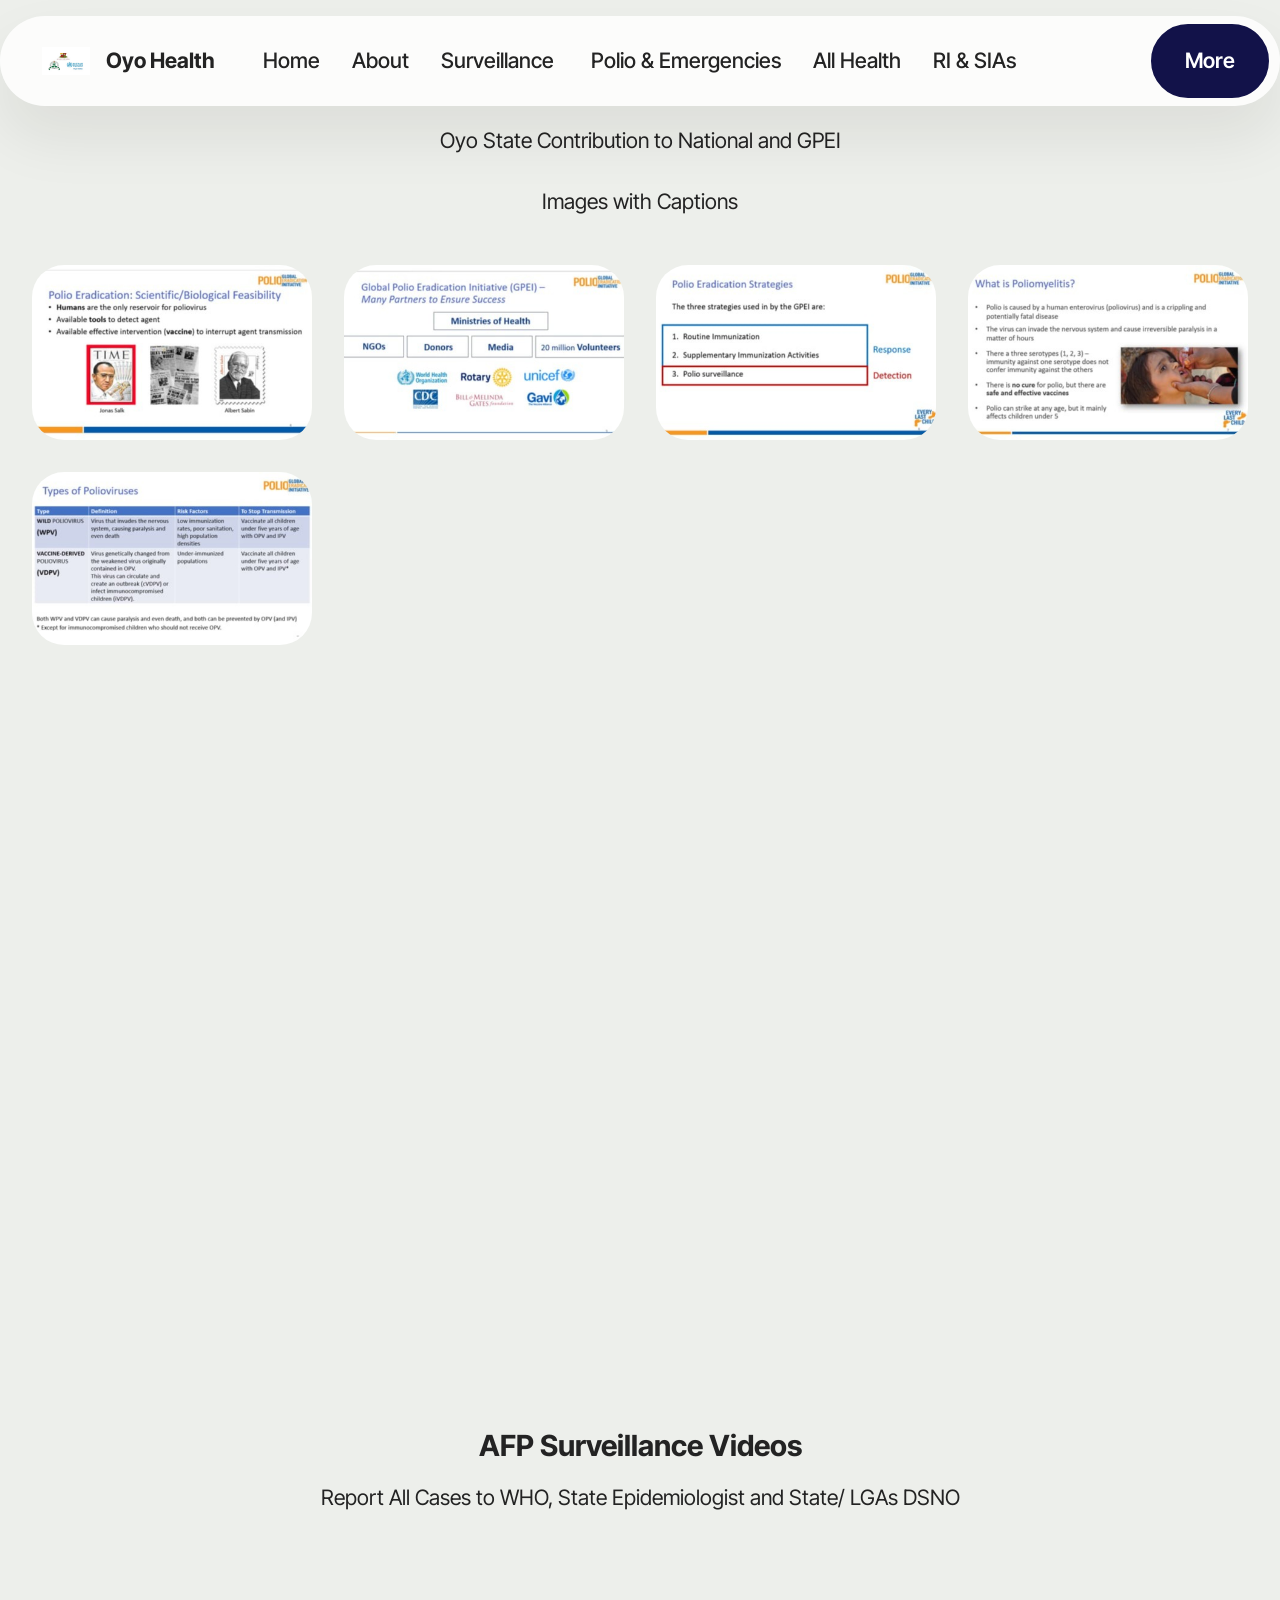
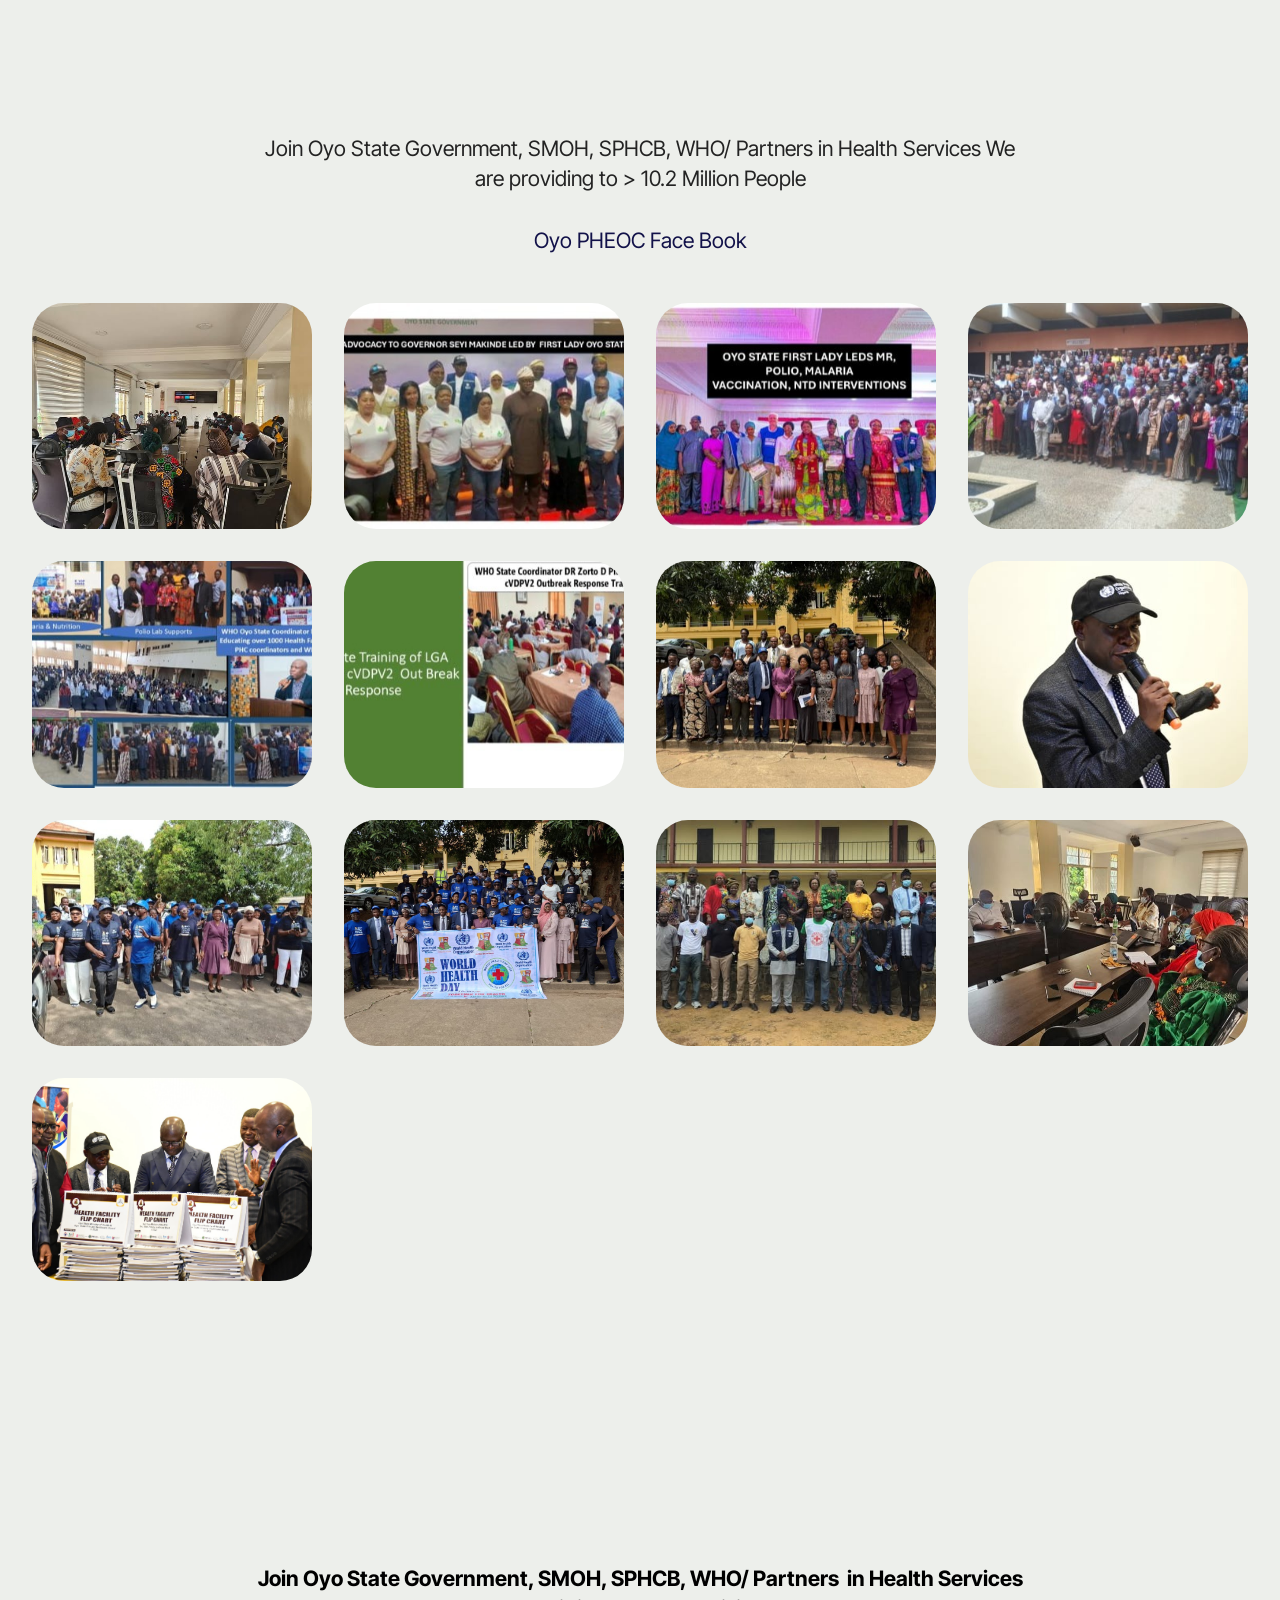
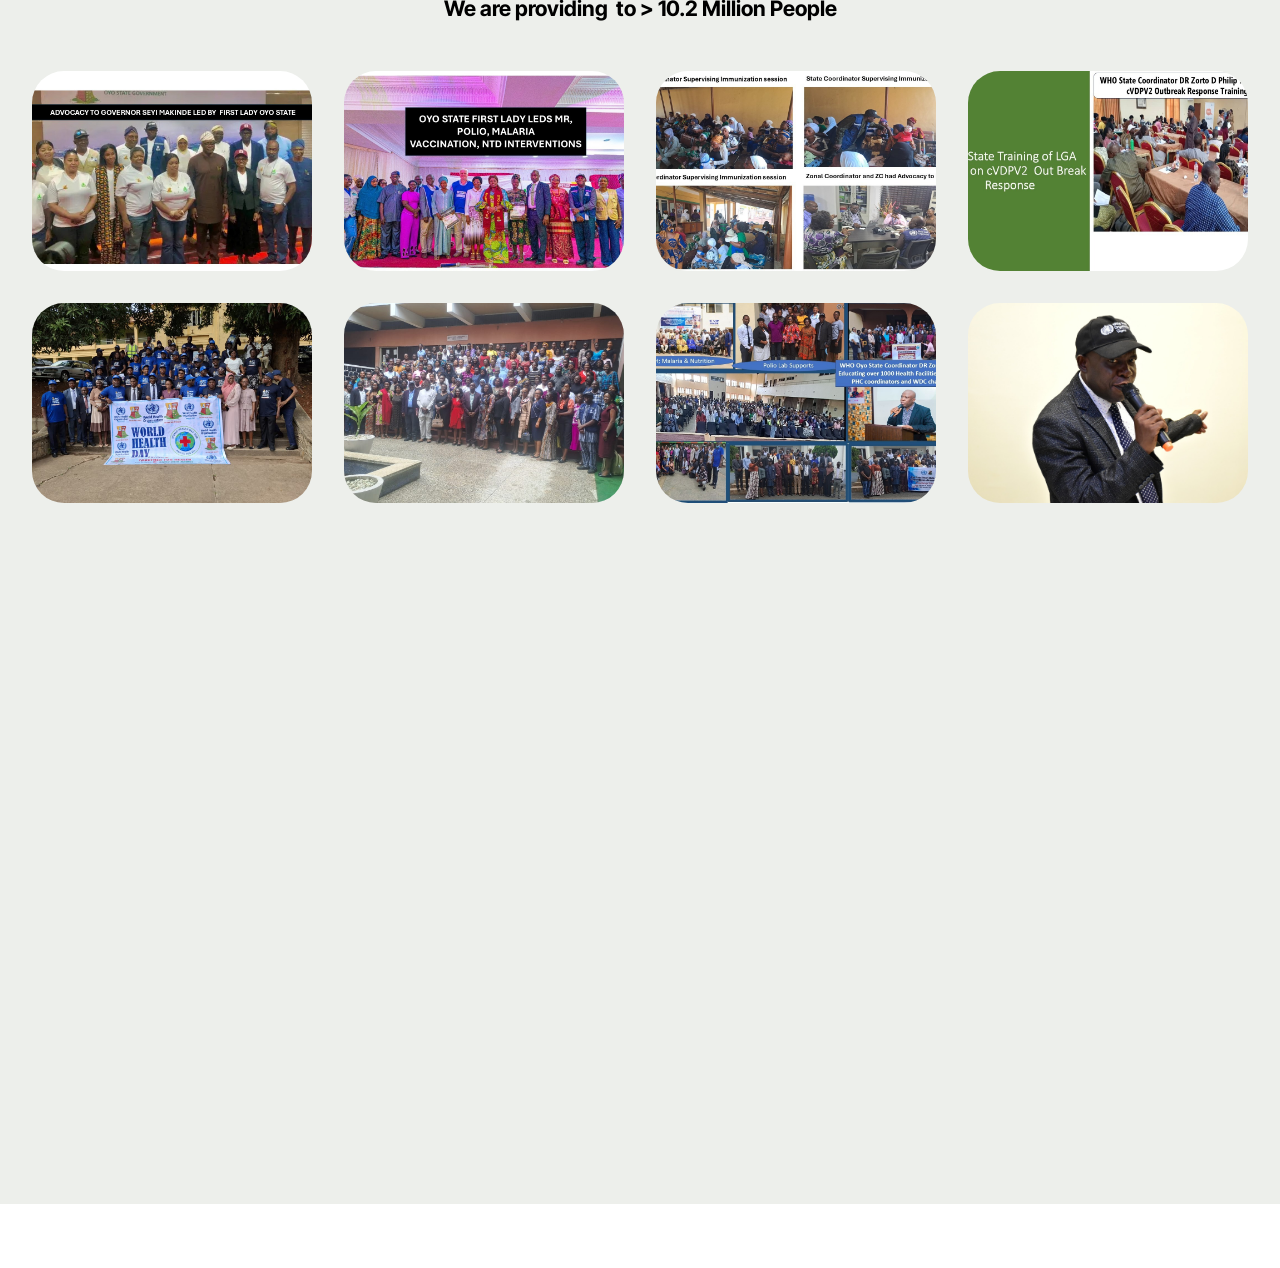
==== commit 3503a90e: "I have made some changes to the website in some pages and I want you to reflect the changes and make" ====
--- a/index.html
+++ b/index.html
@@ -18,7 +18,7 @@
   <link rel="stylesheet" href="assets/theme/css/style.css">
   <link rel="preload" href="https://fonts.googleapis.com/css?family=Inter+Tight:100,200,300,400,500,600,700,800,900,100i,200i,300i,400i,500i,600i,700i,800i,900i&display=swap" as="style" onload="this.onload=null;this.rel='stylesheet'">
   <noscript><link rel="stylesheet" href="https://fonts.googleapis.com/css?family=Inter+Tight:100,200,300,400,500,600,700,800,900,100i,200i,300i,400i,500i,600i,700i,800i,900i&display=swap"></noscript>
-  <link rel="preload" as="style" href="assets/mobirise/css/mbr-additional.css?v=79w2Xv"><link rel="stylesheet" href="assets/mobirise/css/mbr-additional.css?v=79w2Xv" type="text/css">
+  <link rel="preload" as="style" href="assets/mobirise/css/mbr-additional.css?v=ShwwRv"><link rel="stylesheet" href="assets/mobirise/css/mbr-additional.css?v=ShwwRv" type="text/css">
 
   
   
@@ -80,44 +80,44 @@
         
         <div class="row mbr-gallery">
             <div class="col-12 col-md-6 col-lg-3 item gallery-image">
-                <div class="item-wrapper mb-3" data-toggle="modal" data-bs-toggle="modal" data-target="#vrdVJDOTWz-modal" data-bs-target="#vrdVJDOTWz-modal">
-                    <img class="w-100" src="assets/images/polio20info201.jpg-511x287.jpeg" alt="Mobirise Website Builder" data-slide-to="0" data-bs-slide-to="0" data-target="#lb-vrdVJDOTWz" data-bs-target="#lb-vrdVJDOTWz">
-                    <div class="icon-wrapper">
-                        <span class="mobi-mbri mobi-mbri-search mbr-iconfont mbr-iconfont-btn"></span>
-                    </div>
-                </div>
-                
-            </div>
-            <div class="col-12 col-md-6 col-lg-3 item gallery-image">
-                <div class="item-wrapper mb-3" data-toggle="modal" data-bs-toggle="modal" data-target="#vrdVJDOTWz-modal" data-bs-target="#vrdVJDOTWz-modal">
-                    <img class="w-100" src="assets/images/polio20info202.jpg-511x287.jpeg" alt="Mobirise Website Builder" data-slide-to="1" data-bs-slide-to="1" data-target="#lb-vrdVJDOTWz" data-bs-target="#lb-vrdVJDOTWz">
-                    <div class="icon-wrapper">
-                        <span class="mobi-mbri mobi-mbri-search mbr-iconfont mbr-iconfont-btn"></span>
-                    </div>
-                </div>
-                
-            </div>
-            <div class="col-12 col-md-6 col-lg-3 item gallery-image">
-                <div class="item-wrapper mb-3" data-toggle="modal" data-bs-toggle="modal" data-target="#vrdVJDOTWz-modal" data-bs-target="#vrdVJDOTWz-modal">
-                    <img class="w-100" src="assets/images/polio20info203.jpg-511x287.jpeg" alt="Mobirise Website Builder" data-slide-to="2" data-bs-slide-to="2" data-target="#lb-vrdVJDOTWz" data-bs-target="#lb-vrdVJDOTWz">
-                    <div class="icon-wrapper">
-                        <span class="mobi-mbri mobi-mbri-search mbr-iconfont mbr-iconfont-btn"></span>
-                    </div>
-                </div>
-                
-            </div>
-            <div class="col-12 col-md-6 col-lg-3 item gallery-image">
-                <div class="item-wrapper mb-3" data-toggle="modal" data-bs-toggle="modal" data-target="#vrdVJDOTWz-modal" data-bs-target="#vrdVJDOTWz-modal">
-                    <img class="w-100" src="assets/images/polio20info204.jpg-511x287.jpeg" alt="Mobirise Website Builder" data-slide-to="3" data-bs-slide-to="3" data-target="#lb-vrdVJDOTWz" data-bs-target="#lb-vrdVJDOTWz">
-                    <div class="icon-wrapper">
-                        <span class="mobi-mbri mobi-mbri-search mbr-iconfont mbr-iconfont-btn"></span>
-                    </div>
-                </div>
-                
-            </div>
-            <div class="col-12 col-md-6 col-lg-3 item gallery-image">
-                <div class="item-wrapper mb-3" data-toggle="modal" data-bs-toggle="modal" data-target="#vrdVJDOTWz-modal" data-bs-target="#vrdVJDOTWz-modal">
-                    <img class="w-100" src="assets/images/polio20info205.jpg-511x287.jpeg" alt="Mobirise Website Builder" data-slide-to="4" data-bs-slide-to="4" data-target="#lb-vrdVJDOTWz" data-bs-target="#lb-vrdVJDOTWz">
+                <div class="item-wrapper mb-3" data-toggle="modal" data-bs-toggle="modal" data-target="#vre0VBViXk-modal" data-bs-target="#vre0VBViXk-modal">
+                    <img class="w-100" src="assets/images/polio20info201.jpg-511x287.jpeg" alt="Mobirise Website Builder" data-slide-to="0" data-bs-slide-to="0" data-target="#lb-vre0VBViXk" data-bs-target="#lb-vre0VBViXk">
+                    <div class="icon-wrapper">
+                        <span class="mobi-mbri mobi-mbri-search mbr-iconfont mbr-iconfont-btn"></span>
+                    </div>
+                </div>
+                
+            </div>
+            <div class="col-12 col-md-6 col-lg-3 item gallery-image">
+                <div class="item-wrapper mb-3" data-toggle="modal" data-bs-toggle="modal" data-target="#vre0VBViXk-modal" data-bs-target="#vre0VBViXk-modal">
+                    <img class="w-100" src="assets/images/polio20info202.jpg-511x287.jpeg" alt="Mobirise Website Builder" data-slide-to="1" data-bs-slide-to="1" data-target="#lb-vre0VBViXk" data-bs-target="#lb-vre0VBViXk">
+                    <div class="icon-wrapper">
+                        <span class="mobi-mbri mobi-mbri-search mbr-iconfont mbr-iconfont-btn"></span>
+                    </div>
+                </div>
+                
+            </div>
+            <div class="col-12 col-md-6 col-lg-3 item gallery-image">
+                <div class="item-wrapper mb-3" data-toggle="modal" data-bs-toggle="modal" data-target="#vre0VBViXk-modal" data-bs-target="#vre0VBViXk-modal">
+                    <img class="w-100" src="assets/images/polio20info203.jpg-511x287.jpeg" alt="Mobirise Website Builder" data-slide-to="2" data-bs-slide-to="2" data-target="#lb-vre0VBViXk" data-bs-target="#lb-vre0VBViXk">
+                    <div class="icon-wrapper">
+                        <span class="mobi-mbri mobi-mbri-search mbr-iconfont mbr-iconfont-btn"></span>
+                    </div>
+                </div>
+                
+            </div>
+            <div class="col-12 col-md-6 col-lg-3 item gallery-image">
+                <div class="item-wrapper mb-3" data-toggle="modal" data-bs-toggle="modal" data-target="#vre0VBViXk-modal" data-bs-target="#vre0VBViXk-modal">
+                    <img class="w-100" src="assets/images/polio20info204.jpg-511x287.jpeg" alt="Mobirise Website Builder" data-slide-to="3" data-bs-slide-to="3" data-target="#lb-vre0VBViXk" data-bs-target="#lb-vre0VBViXk">
+                    <div class="icon-wrapper">
+                        <span class="mobi-mbri mobi-mbri-search mbr-iconfont mbr-iconfont-btn"></span>
+                    </div>
+                </div>
+                
+            </div>
+            <div class="col-12 col-md-6 col-lg-3 item gallery-image">
+                <div class="item-wrapper mb-3" data-toggle="modal" data-bs-toggle="modal" data-target="#vre0VBViXk-modal" data-bs-target="#vre0VBViXk-modal">
+                    <img class="w-100" src="assets/images/polio20info205.jpg-511x287.jpeg" alt="Mobirise Website Builder" data-slide-to="4" data-bs-slide-to="4" data-target="#lb-vre0VBViXk" data-bs-target="#lb-vre0VBViXk">
                     <div class="icon-wrapper">
                         <span class="mobi-mbri mobi-mbri-search mbr-iconfont mbr-iconfont-btn"></span>
                     </div>
@@ -129,11 +129,11 @@
             
         </div>
 
-        <div class="modal mbr-slider" tabindex="-1" role="dialog" aria-hidden="true" id="vrdVJDOTWz-modal">
+        <div class="modal mbr-slider" tabindex="-1" role="dialog" aria-hidden="true" id="vre0VBViXk-modal">
             <div class="modal-dialog" role="document">
                 <div class="modal-content">
                     <div class="modal-body">
-                        <div class="carousel slide" data-pause="false" data-bs-pause="false" id="lb-vrdVJDOTWz" data-interval="5000" data-bs-interval="5000">
+                        <div class="carousel slide" data-pause="false" data-bs-pause="false" id="lb-vre0VBViXk" data-interval="5000" data-bs-interval="5000">
                             <div class="carousel-inner">
                                 <div class="carousel-item active">
                                     <img class="d-block w-100" src="assets/images/polio20info201.jpg-511x287.jpeg" alt="Mobirise Website Builder">
@@ -155,22 +155,22 @@
                                 
                             </div>
                             <ol class="carousel-indicators">
-                                <li data-slide-to="0" data-bs-slide-to="0" class="active" data-target="#lb-vrdVJDOTWz" data-bs-target="#lb-vrdVJDOTWz"></li>
-                                <li data-slide-to="1" data-bs-slide-to="1" data-target="#lb-vrdVJDOTWz" data-bs-target="#lb-vrdVJDOTWz"></li>
-                                <li data-slide-to="2" data-bs-slide-to="2" data-target="#lb-vrdVJDOTWz" data-bs-target="#lb-vrdVJDOTWz"></li>
-                                <li data-slide-to="3" data-bs-slide-to="3" data-target="#lb-vrdVJDOTWz" data-bs-target="#lb-vrdVJDOTWz"></li>
-                                <li data-slide-to="4" data-bs-slide-to="4" data-target="#lb-vrdVJDOTWz" data-bs-target="#lb-vrdVJDOTWz"></li>
+                                <li data-slide-to="0" data-bs-slide-to="0" class="active" data-target="#lb-vre0VBViXk" data-bs-target="#lb-vre0VBViXk"></li>
+                                <li data-slide-to="1" data-bs-slide-to="1" data-target="#lb-vre0VBViXk" data-bs-target="#lb-vre0VBViXk"></li>
+                                <li data-slide-to="2" data-bs-slide-to="2" data-target="#lb-vre0VBViXk" data-bs-target="#lb-vre0VBViXk"></li>
+                                <li data-slide-to="3" data-bs-slide-to="3" data-target="#lb-vre0VBViXk" data-bs-target="#lb-vre0VBViXk"></li>
+                                <li data-slide-to="4" data-bs-slide-to="4" data-target="#lb-vre0VBViXk" data-bs-target="#lb-vre0VBViXk"></li>
                                 
                                 
                                 
                             </ol>
                             <a role="button" href="" class="close" data-dismiss="modal" data-bs-dismiss="modal" aria-label="Close">
                             </a>
-                            <a class="carousel-control-prev carousel-control" role="button" data-slide="prev" data-bs-slide="prev" href="#lb-vrdVJDOTWz">
+                            <a class="carousel-control-prev carousel-control" role="button" data-slide="prev" data-bs-slide="prev" href="#lb-vre0VBViXk">
                                 <span class="mobi-mbri mobi-mbri-arrow-prev" aria-hidden="true"></span>
                                 <span class="sr-only visually-hidden">Previous</span>
                             </a>
-                            <a class="carousel-control-next carousel-control" role="button" data-slide="next" data-bs-slide="next" href="#lb-vrdVJDOTWz">
+                            <a class="carousel-control-next carousel-control" role="button" data-slide="next" data-bs-slide="next" href="#lb-vre0VBViXk">
                                 <span class="mobi-mbri mobi-mbri-arrow-next" aria-hidden="true"></span>
                                 <span class="sr-only visually-hidden">Next</span>
                             </a>
@@ -217,124 +217,124 @@
         
         <div class="row mbr-gallery">
             <div class="col-12 col-md-6 col-lg-3 item gallery-image active">
-                <div class="item-wrapper mb-3" data-toggle="modal" data-bs-toggle="modal" data-target="#vrdVJEiDl2-modal" data-bs-target="#vrdVJEiDl2-modal">
-                    <img class="w-100" src="assets/images/eoc2-590x443.jpg" alt="Mobirise Website Builder" data-slide-to="0" data-bs-slide-to="0" data-target="#lb-vrdVJEiDl2" data-bs-target="#lb-vrdVJEiDl2">
+                <div class="item-wrapper mb-3" data-toggle="modal" data-bs-toggle="modal" data-target="#vre0VCzCrs-modal" data-bs-target="#vre0VCzCrs-modal">
+                    <img class="w-100" src="assets/images/eoc2-590x443.jpg" alt="Mobirise Website Builder" data-slide-to="0" data-bs-slide-to="0" data-target="#lb-vre0VCzCrs" data-bs-target="#lb-vre0VCzCrs">
                     <div class="icon-wrapper">
                         <span class="mobi-mbri mobi-mbri-search mbr-iconfont mbr-iconfont-btn"></span>
                     </div>
                 </div>
                 
             </div><div class="col-12 col-md-6 col-lg-3 item gallery-image">
-                <div class="item-wrapper mb-3" data-toggle="modal" data-bs-toggle="modal" data-target="#vrdVJEiDl2-modal" data-bs-target="#vrdVJEiDl2-modal">
-                    <img class="w-100" src="assets/images/governor-advocacy-presentation1-2-510x287.jpeg" alt="Mobirise Website Builder" data-slide-to="1" data-bs-slide-to="1" data-target="#lb-vrdVJEiDl2" data-bs-target="#lb-vrdVJEiDl2">
-                    <div class="icon-wrapper">
-                        <span class="mobi-mbri mobi-mbri-search mbr-iconfont mbr-iconfont-btn"></span>
-                    </div>
-                </div>
-                
-            </div>
-            <div class="col-12 col-md-6 col-lg-3 item gallery-image">
-                <div class="item-wrapper mb-3" data-toggle="modal" data-bs-toggle="modal" data-target="#vrdVJEiDl2-modal" data-bs-target="#vrdVJEiDl2-modal">
-                    <img class="w-100" src="assets/images/first-lady-presentation1-510x287.jpeg" alt="Mobirise Website Builder" data-slide-to="2" data-bs-slide-to="2" data-target="#lb-vrdVJEiDl2" data-bs-target="#lb-vrdVJEiDl2">
-                    <div class="icon-wrapper">
-                        <span class="mobi-mbri mobi-mbri-search mbr-iconfont mbr-iconfont-btn"></span>
-                    </div>
-                </div>
-                
-            </div>
-            <div class="col-12 col-md-6 col-lg-3 item gallery-image">
-                <div class="item-wrapper mb-3" data-toggle="modal" data-bs-toggle="modal" data-target="#vrdVJEiDl2-modal" data-bs-target="#vrdVJEiDl2-modal">
-                    <img class="w-100" src="assets/images/whatsapp-image-2025-08-06-at-23.34.34-1201-510x287.jpeg" alt="Mobirise Website Builder" data-slide-to="3" data-bs-slide-to="3" data-target="#lb-vrdVJEiDl2" data-bs-target="#lb-vrdVJEiDl2">
-                    <div class="icon-wrapper">
-                        <span class="mobi-mbri mobi-mbri-search mbr-iconfont mbr-iconfont-btn"></span>
-                    </div>
-                </div>
-                
-            </div>
-            <div class="col-12 col-md-6 col-lg-3 item gallery-image">
-                <div class="item-wrapper mb-3" data-toggle="modal" data-bs-toggle="modal" data-target="#vrdVJEiDl2-modal" data-bs-target="#vrdVJEiDl2-modal">
-                    <img class="w-100" src="assets/images/phc-coordinators-hf-oic-ward-committee-chair201-510x287.jpeg" alt="Mobirise Website Builder" data-slide-to="4" data-bs-slide-to="4" data-target="#lb-vrdVJEiDl2" data-bs-target="#lb-vrdVJEiDl2">
-                    <div class="icon-wrapper">
-                        <span class="mobi-mbri mobi-mbri-search mbr-iconfont mbr-iconfont-btn"></span>
-                    </div>
-                </div>
-                
-            </div>
-            <div class="col-12 col-md-6 col-lg-3 item gallery-image">
-                <div class="item-wrapper mb-3" data-toggle="modal" data-bs-toggle="modal" data-target="#vrdVJEiDl2-modal" data-bs-target="#vrdVJEiDl2-modal">
-                    <img class="w-100" src="assets/images/oyo-state-training-of-lga-teams-on-cvdpv2201-510x287.jpeg" alt="Mobirise Website Builder" data-slide-to="5" data-bs-slide-to="5" data-target="#lb-vrdVJEiDl2" data-bs-target="#lb-vrdVJEiDl2">
-                    <div class="icon-wrapper">
-                        <span class="mobi-mbri mobi-mbri-search mbr-iconfont mbr-iconfont-btn"></span>
-                    </div>
-                </div>
-                
-            </div>
-            <div class="col-12 col-md-6 col-lg-3 item gallery-image">
-                <div class="item-wrapper mb-3" data-toggle="modal" data-bs-toggle="modal" data-target="#vrdVJEiDl2-modal" data-bs-target="#vrdVJEiDl2-modal">
-                    <img class="w-100" src="assets/images/comm-510x383.jpeg" alt="Mobirise Website Builder" data-slide-to="6" data-bs-slide-to="6" data-target="#lb-vrdVJEiDl2" data-bs-target="#lb-vrdVJEiDl2">
-                    <div class="icon-wrapper">
-                        <span class="mobi-mbri mobi-mbri-search mbr-iconfont mbr-iconfont-btn"></span>
-                    </div>
-                </div>
-                
-            </div>
-            <div class="col-12 col-md-6 col-lg-3 item gallery-image">
-                <div class="item-wrapper mb-3" data-toggle="modal" data-bs-toggle="modal" data-target="#vrdVJEiDl2-modal" data-bs-target="#vrdVJEiDl2-modal">
-                    <img class="w-100" src="assets/images/sc-510x340.jpeg" alt="Mobirise Website Builder" data-slide-to="7" data-bs-slide-to="7" data-target="#lb-vrdVJEiDl2" data-bs-target="#lb-vrdVJEiDl2">
-                    <div class="icon-wrapper">
-                        <span class="mobi-mbri mobi-mbri-search mbr-iconfont mbr-iconfont-btn"></span>
-                    </div>
-                </div>
-                
-            </div>
-            <div class="col-12 col-md-6 col-lg-3 item gallery-image">
-                <div class="item-wrapper mb-3" data-toggle="modal" data-bs-toggle="modal" data-target="#vrdVJEiDl2-modal" data-bs-target="#vrdVJEiDl2-modal">
-                    <img class="w-100" src="assets/images/whd2-510x383.jpeg" alt="Mobirise Website Builder" data-slide-to="8" data-bs-slide-to="8" data-target="#lb-vrdVJEiDl2" data-bs-target="#lb-vrdVJEiDl2">
+                <div class="item-wrapper mb-3" data-toggle="modal" data-bs-toggle="modal" data-target="#vre0VCzCrs-modal" data-bs-target="#vre0VCzCrs-modal">
+                    <img class="w-100" src="assets/images/governor-advocacy-presentation1-2-510x287.jpeg" alt="Mobirise Website Builder" data-slide-to="1" data-bs-slide-to="1" data-target="#lb-vre0VCzCrs" data-bs-target="#lb-vre0VCzCrs">
+                    <div class="icon-wrapper">
+                        <span class="mobi-mbri mobi-mbri-search mbr-iconfont mbr-iconfont-btn"></span>
+                    </div>
+                </div>
+                
+            </div>
+            <div class="col-12 col-md-6 col-lg-3 item gallery-image">
+                <div class="item-wrapper mb-3" data-toggle="modal" data-bs-toggle="modal" data-target="#vre0VCzCrs-modal" data-bs-target="#vre0VCzCrs-modal">
+                    <img class="w-100" src="assets/images/first-lady-presentation1-510x287.jpeg" alt="Mobirise Website Builder" data-slide-to="2" data-bs-slide-to="2" data-target="#lb-vre0VCzCrs" data-bs-target="#lb-vre0VCzCrs">
+                    <div class="icon-wrapper">
+                        <span class="mobi-mbri mobi-mbri-search mbr-iconfont mbr-iconfont-btn"></span>
+                    </div>
+                </div>
+                
+            </div>
+            <div class="col-12 col-md-6 col-lg-3 item gallery-image">
+                <div class="item-wrapper mb-3" data-toggle="modal" data-bs-toggle="modal" data-target="#vre0VCzCrs-modal" data-bs-target="#vre0VCzCrs-modal">
+                    <img class="w-100" src="assets/images/whatsapp-image-2025-08-06-at-23.34.34-1201-510x287.jpeg" alt="Mobirise Website Builder" data-slide-to="3" data-bs-slide-to="3" data-target="#lb-vre0VCzCrs" data-bs-target="#lb-vre0VCzCrs">
+                    <div class="icon-wrapper">
+                        <span class="mobi-mbri mobi-mbri-search mbr-iconfont mbr-iconfont-btn"></span>
+                    </div>
+                </div>
+                
+            </div>
+            <div class="col-12 col-md-6 col-lg-3 item gallery-image">
+                <div class="item-wrapper mb-3" data-toggle="modal" data-bs-toggle="modal" data-target="#vre0VCzCrs-modal" data-bs-target="#vre0VCzCrs-modal">
+                    <img class="w-100" src="assets/images/phc-coordinators-hf-oic-ward-committee-chair201-510x287.jpeg" alt="Mobirise Website Builder" data-slide-to="4" data-bs-slide-to="4" data-target="#lb-vre0VCzCrs" data-bs-target="#lb-vre0VCzCrs">
+                    <div class="icon-wrapper">
+                        <span class="mobi-mbri mobi-mbri-search mbr-iconfont mbr-iconfont-btn"></span>
+                    </div>
+                </div>
+                
+            </div>
+            <div class="col-12 col-md-6 col-lg-3 item gallery-image">
+                <div class="item-wrapper mb-3" data-toggle="modal" data-bs-toggle="modal" data-target="#vre0VCzCrs-modal" data-bs-target="#vre0VCzCrs-modal">
+                    <img class="w-100" src="assets/images/oyo-state-training-of-lga-teams-on-cvdpv2201-510x287.jpeg" alt="Mobirise Website Builder" data-slide-to="5" data-bs-slide-to="5" data-target="#lb-vre0VCzCrs" data-bs-target="#lb-vre0VCzCrs">
+                    <div class="icon-wrapper">
+                        <span class="mobi-mbri mobi-mbri-search mbr-iconfont mbr-iconfont-btn"></span>
+                    </div>
+                </div>
+                
+            </div>
+            <div class="col-12 col-md-6 col-lg-3 item gallery-image">
+                <div class="item-wrapper mb-3" data-toggle="modal" data-bs-toggle="modal" data-target="#vre0VCzCrs-modal" data-bs-target="#vre0VCzCrs-modal">
+                    <img class="w-100" src="assets/images/comm-510x383.jpeg" alt="Mobirise Website Builder" data-slide-to="6" data-bs-slide-to="6" data-target="#lb-vre0VCzCrs" data-bs-target="#lb-vre0VCzCrs">
+                    <div class="icon-wrapper">
+                        <span class="mobi-mbri mobi-mbri-search mbr-iconfont mbr-iconfont-btn"></span>
+                    </div>
+                </div>
+                
+            </div>
+            <div class="col-12 col-md-6 col-lg-3 item gallery-image">
+                <div class="item-wrapper mb-3" data-toggle="modal" data-bs-toggle="modal" data-target="#vre0VCzCrs-modal" data-bs-target="#vre0VCzCrs-modal">
+                    <img class="w-100" src="assets/images/sc-510x340.jpeg" alt="Mobirise Website Builder" data-slide-to="7" data-bs-slide-to="7" data-target="#lb-vre0VCzCrs" data-bs-target="#lb-vre0VCzCrs">
+                    <div class="icon-wrapper">
+                        <span class="mobi-mbri mobi-mbri-search mbr-iconfont mbr-iconfont-btn"></span>
+                    </div>
+                </div>
+                
+            </div>
+            <div class="col-12 col-md-6 col-lg-3 item gallery-image">
+                <div class="item-wrapper mb-3" data-toggle="modal" data-bs-toggle="modal" data-target="#vre0VCzCrs-modal" data-bs-target="#vre0VCzCrs-modal">
+                    <img class="w-100" src="assets/images/whd2-510x383.jpeg" alt="Mobirise Website Builder" data-slide-to="8" data-bs-slide-to="8" data-target="#lb-vre0VCzCrs" data-bs-target="#lb-vre0VCzCrs">
                     <div class="icon-wrapper">
                         <span class="mobi-mbri mobi-mbri-search mbr-iconfont mbr-iconfont-btn"></span>
                     </div>
                 </div>
                 
             </div><div class="col-12 col-md-6 col-lg-3 item gallery-image">
-                <div class="item-wrapper mb-3" data-toggle="modal" data-bs-toggle="modal" data-target="#vrdVJEiDl2-modal" data-bs-target="#vrdVJEiDl2-modal">
-                    <img class="w-100" src="assets/images/whd-1020x765.jpg" alt="Mobirise Website Builder" data-slide-to="9" data-bs-slide-to="9" data-target="#lb-vrdVJEiDl2" data-bs-target="#lb-vrdVJEiDl2">
+                <div class="item-wrapper mb-3" data-toggle="modal" data-bs-toggle="modal" data-target="#vre0VCzCrs-modal" data-bs-target="#vre0VCzCrs-modal">
+                    <img class="w-100" src="assets/images/whd-1020x765.jpg" alt="Mobirise Website Builder" data-slide-to="9" data-bs-slide-to="9" data-target="#lb-vre0VCzCrs" data-bs-target="#lb-vre0VCzCrs">
                     <div class="icon-wrapper">
                         <span class="mobi-mbri mobi-mbri-search mbr-iconfont mbr-iconfont-btn"></span>
                     </div>
                 </div>
                 
             </div><div class="col-12 col-md-6 col-lg-3 item gallery-image">
-                <div class="item-wrapper mb-3" data-toggle="modal" data-bs-toggle="modal" data-target="#vrdVJEiDl2-modal" data-bs-target="#vrdVJEiDl2-modal">
-                    <img class="w-100" src="assets/images/eoc1-590x360.jpeg" alt="Mobirise Website Builder" data-slide-to="10" data-bs-slide-to="10" data-target="#lb-vrdVJEiDl2" data-bs-target="#lb-vrdVJEiDl2">
+                <div class="item-wrapper mb-3" data-toggle="modal" data-bs-toggle="modal" data-target="#vre0VCzCrs-modal" data-bs-target="#vre0VCzCrs-modal">
+                    <img class="w-100" src="assets/images/eoc1-590x360.jpeg" alt="Mobirise Website Builder" data-slide-to="10" data-bs-slide-to="10" data-target="#lb-vre0VCzCrs" data-bs-target="#lb-vre0VCzCrs">
                     <div class="icon-wrapper">
                         <span class="mobi-mbri mobi-mbri-search mbr-iconfont mbr-iconfont-btn"></span>
                     </div>
                 </div>
                 
             </div><div class="col-12 col-md-6 col-lg-3 item gallery-image">
-                <div class="item-wrapper mb-3" data-toggle="modal" data-bs-toggle="modal" data-target="#vrdVJEiDl2-modal" data-bs-target="#vrdVJEiDl2-modal">
-                    <img class="w-100" src="assets/images/eoc203-590x443.jpeg" alt="Mobirise Website Builder" data-slide-to="11" data-bs-slide-to="11" data-target="#lb-vrdVJEiDl2" data-bs-target="#lb-vrdVJEiDl2">
+                <div class="item-wrapper mb-3" data-toggle="modal" data-bs-toggle="modal" data-target="#vre0VCzCrs-modal" data-bs-target="#vre0VCzCrs-modal">
+                    <img class="w-100" src="assets/images/eoc203-590x443.jpeg" alt="Mobirise Website Builder" data-slide-to="11" data-bs-slide-to="11" data-target="#lb-vre0VCzCrs" data-bs-target="#lb-vre0VCzCrs">
                     <div class="icon-wrapper">
                         <span class="mobi-mbri mobi-mbri-search mbr-iconfont mbr-iconfont-btn"></span>
                     </div>
                 </div>
                 
             </div><div class="col-12 col-md-6 col-lg-3 item gallery-image">
-                <div class="item-wrapper mb-3" data-toggle="modal" data-bs-toggle="modal" data-target="#vrdVJEiDl2-modal" data-bs-target="#vrdVJEiDl2-modal">
-                    <img class="w-100" src="assets/images/flip20chart-1600x1066.jpg" alt="Mobirise Website Builder" data-slide-to="12" data-bs-slide-to="12" data-target="#lb-vrdVJEiDl2" data-bs-target="#lb-vrdVJEiDl2">
-                    <div class="icon-wrapper">
-                        <span class="mobi-mbri mobi-mbri-search mbr-iconfont mbr-iconfont-btn"></span>
-                    </div>
-                </div>
-                
-            </div>
-        </div>
-
-        <div class="modal mbr-slider" tabindex="-1" role="dialog" aria-hidden="true" id="vrdVJEiDl2-modal">
+                <div class="item-wrapper mb-3" data-toggle="modal" data-bs-toggle="modal" data-target="#vre0VCzCrs-modal" data-bs-target="#vre0VCzCrs-modal">
+                    <img class="w-100" src="assets/images/flip20chart-1600x1066.jpg" alt="Mobirise Website Builder" data-slide-to="12" data-bs-slide-to="12" data-target="#lb-vre0VCzCrs" data-bs-target="#lb-vre0VCzCrs">
+                    <div class="icon-wrapper">
+                        <span class="mobi-mbri mobi-mbri-search mbr-iconfont mbr-iconfont-btn"></span>
+                    </div>
+                </div>
+                
+            </div>
+        </div>
+
+        <div class="modal mbr-slider" tabindex="-1" role="dialog" aria-hidden="true" id="vre0VCzCrs-modal">
             <div class="modal-dialog" role="document">
                 <div class="modal-content">
                     <div class="modal-body">
-                        <div class="carousel slide" data-pause="false" data-bs-pause="false" id="lb-vrdVJEiDl2" data-ride="carousel" data-bs-ride="carousel" data-interval="3000" data-bs-interval="3000">
+                        <div class="carousel slide" data-pause="false" data-bs-pause="false" id="lb-vre0VCzCrs" data-ride="carousel" data-bs-ride="carousel" data-interval="3000" data-bs-interval="3000">
                             <div class="carousel-inner">
                                 <div class="carousel-item active">
                                     <img class="d-block w-100" src="assets/images/eoc2-590x443.jpg" alt="Mobirise Website Builder">
@@ -372,22 +372,22 @@
                                 </div>
                             </div>
                             <ol class="carousel-indicators">
-                                <li data-slide-to="0" data-bs-slide-to="0" class="active" data-target="#lb-vrdVJEiDl2" data-bs-target="#lb-vrdVJEiDl2"></li>
-                                <li data-slide-to="1" data-bs-slide-to="1" data-target="#lb-vrdVJEiDl2" data-bs-target="#lb-vrdVJEiDl2"></li>
-                                <li data-slide-to="2" data-bs-slide-to="2" data-target="#lb-vrdVJEiDl2" data-bs-target="#lb-vrdVJEiDl2"></li>
-                                <li data-slide-to="3" data-bs-slide-to="3" data-target="#lb-vrdVJEiDl2" data-bs-target="#lb-vrdVJEiDl2"></li>
-                                <li data-slide-to="4" data-bs-slide-to="4" data-target="#lb-vrdVJEiDl2" data-bs-target="#lb-vrdVJEiDl2"></li>
-                                <li data-slide-to="5" data-bs-slide-to="5" data-target="#lb-vrdVJEiDl2" data-bs-target="#lb-vrdVJEiDl2"></li>
-                                <li data-slide-to="6" data-bs-slide-to="6" data-target="#lb-vrdVJEiDl2" data-bs-target="#lb-vrdVJEiDl2"></li>
-                                <li data-slide-to="7" data-bs-slide-to="7" data-target="#lb-vrdVJEiDl2" data-bs-target="#lb-vrdVJEiDl2"></li><li data-slide-to="8" data-bs-slide-to="8" data-target="#lb-vrdVJEiDl2" data-bs-target="#lb-vrdVJEiDl2"></li><li data-slide-to="9" data-bs-slide-to="9" data-target="#lb-vrdVJEiDl2" data-bs-target="#lb-vrdVJEiDl2"></li><li data-slide-to="10" data-bs-slide-to="10" data-target="#lb-vrdVJEiDl2" data-bs-target="#lb-vrdVJEiDl2"></li><li data-slide-to="11" data-bs-slide-to="11" data-target="#lb-vrdVJEiDl2" data-bs-target="#lb-vrdVJEiDl2"></li><li data-slide-to="12" data-bs-slide-to="12" data-target="#lb-vrdVJEiDl2" data-bs-target="#lb-vrdVJEiDl2"></li>
+                                <li data-slide-to="0" data-bs-slide-to="0" class="active" data-target="#lb-vre0VCzCrs" data-bs-target="#lb-vre0VCzCrs"></li>
+                                <li data-slide-to="1" data-bs-slide-to="1" data-target="#lb-vre0VCzCrs" data-bs-target="#lb-vre0VCzCrs"></li>
+                                <li data-slide-to="2" data-bs-slide-to="2" data-target="#lb-vre0VCzCrs" data-bs-target="#lb-vre0VCzCrs"></li>
+                                <li data-slide-to="3" data-bs-slide-to="3" data-target="#lb-vre0VCzCrs" data-bs-target="#lb-vre0VCzCrs"></li>
+                                <li data-slide-to="4" data-bs-slide-to="4" data-target="#lb-vre0VCzCrs" data-bs-target="#lb-vre0VCzCrs"></li>
+                                <li data-slide-to="5" data-bs-slide-to="5" data-target="#lb-vre0VCzCrs" data-bs-target="#lb-vre0VCzCrs"></li>
+                                <li data-slide-to="6" data-bs-slide-to="6" data-target="#lb-vre0VCzCrs" data-bs-target="#lb-vre0VCzCrs"></li>
+                                <li data-slide-to="7" data-bs-slide-to="7" data-target="#lb-vre0VCzCrs" data-bs-target="#lb-vre0VCzCrs"></li><li data-slide-to="8" data-bs-slide-to="8" data-target="#lb-vre0VCzCrs" data-bs-target="#lb-vre0VCzCrs"></li><li data-slide-to="9" data-bs-slide-to="9" data-target="#lb-vre0VCzCrs" data-bs-target="#lb-vre0VCzCrs"></li><li data-slide-to="10" data-bs-slide-to="10" data-target="#lb-vre0VCzCrs" data-bs-target="#lb-vre0VCzCrs"></li><li data-slide-to="11" data-bs-slide-to="11" data-target="#lb-vre0VCzCrs" data-bs-target="#lb-vre0VCzCrs"></li><li data-slide-to="12" data-bs-slide-to="12" data-target="#lb-vre0VCzCrs" data-bs-target="#lb-vre0VCzCrs"></li>
                             </ol>
                             <a role="button" href="" class="close" data-dismiss="modal" data-bs-dismiss="modal" aria-label="Close">
                             </a>
-                            <a class="carousel-control-prev carousel-control" role="button" data-slide="prev" data-bs-slide="prev" href="#lb-vrdVJEiDl2">
+                            <a class="carousel-control-prev carousel-control" role="button" data-slide="prev" data-bs-slide="prev" href="#lb-vre0VCzCrs">
                                 <span class="mobi-mbri mobi-mbri-arrow-prev" aria-hidden="true"></span>
                                 <span class="sr-only visually-hidden">Previous</span>
                             </a>
-                            <a class="carousel-control-next carousel-control" role="button" data-slide="next" data-bs-slide="next" href="#lb-vrdVJEiDl2">
+                            <a class="carousel-control-next carousel-control" role="button" data-slide="next" data-bs-slide="next" href="#lb-vre0VCzCrs">
                                 <span class="mobi-mbri mobi-mbri-arrow-next" aria-hidden="true"></span>
                                 <span class="sr-only visually-hidden">Next</span>
                             </a>
@@ -505,7 +505,7 @@
               more</a>
         </div>
     </div>
-</section><section class="display-7" style="padding: 0;align-items: center;justify-content: center;flex-wrap: wrap;    align-content: center;display: flex;position: relative;height: 4rem;"><a href="https://mobiri.se/4674912" style="flex: 1 1;height: 4rem;position: absolute;width: 100%;z-index: 1;"><img alt="" style="height: 4rem;" src="[data-uri]"></a><p style="margin: 0;text-align: center;" class="display-7">&#8204;</p><a style="z-index:1" href="https://mobirise.com/builder/no-code-website-builder.html">No Code Website Builder</a></section><script src="assets/bootstrap/js/bootstrap.bundle.min.js"></script>  <script src="assets/smoothscroll/smooth-scroll.js"></script>  <script src="assets/ytplayer/index.js"></script>  <script src="assets/dropdown/js/navbar-dropdown.js"></script>  <script src="assets/playervimeo/vimeo_player.js"></script>  <script src="assets/theme/js/script.js"></script>  
+</section><section class="display-7" style="padding: 0;align-items: center;justify-content: center;flex-wrap: wrap;    align-content: center;display: flex;position: relative;height: 4rem;"><a href="https://mobiri.se/4674912" style="flex: 1 1;height: 4rem;position: absolute;width: 100%;z-index: 1;"><img alt="" style="height: 4rem;" src="[data-uri]"></a><p style="margin: 0;text-align: center;" class="display-7">&#8204;</p><a style="z-index:1" href="https://mobirise.com/drag-drop-website-builder.html">Drag and Drop Website Builder</a></section><script src="assets/bootstrap/js/bootstrap.bundle.min.js"></script>  <script src="assets/smoothscroll/smooth-scroll.js"></script>  <script src="assets/ytplayer/index.js"></script>  <script src="assets/dropdown/js/navbar-dropdown.js"></script>  <script src="assets/playervimeo/vimeo_player.js"></script>  <script src="assets/theme/js/script.js"></script>  
   
   
   <input name="animation" type="hidden">
--- a/assets/mobirise/css/mbr-additional.css
+++ b/assets/mobirise/css/mbr-additional.css
@@ -3363,6 +3363,143 @@
     padding: 1rem;
   }
 }
+.cid-voTidWMk3E {
+  padding-top: 0rem;
+  padding-bottom: 3rem;
+  background: #edefeb;
+}
+.cid-voTidWMk3E .mbr-fallback-image.disabled {
+  display: none;
+}
+.cid-voTidWMk3E .mbr-fallback-image {
+  display: block;
+  background-size: cover;
+  background-position: center center;
+  width: 100%;
+  height: 100%;
+  position: absolute;
+  top: 0;
+}
+@media (min-width: 768px) {
+  .cid-voTidWMk3E .container-fluid {
+    padding: 0;
+  }
+}
+.cid-voTidWMk3E .embla__slide {
+  display: flex;
+  justify-content: center;
+  position: relative;
+  min-width: 490px;
+  max-width: 490px;
+}
+@media (max-width: 768px) {
+  .cid-voTidWMk3E .embla__slide {
+    min-width: 100%;
+    max-width: 100%;
+    margin-left: 1rem !important;
+    margin-right: 1rem !important;
+  }
+}
+.cid-voTidWMk3E .embla__button--next,
+.cid-voTidWMk3E .embla__button--prev {
+  display: flex;
+}
+.cid-voTidWMk3E .mobi-mbri-arrow-next {
+  margin-left: 5px;
+}
+.cid-voTidWMk3E .mobi-mbri-arrow-prev {
+  margin-right: 5px;
+}
+.cid-voTidWMk3E .embla__button {
+  top: 50%;
+  width: 60px;
+  height: 60px;
+  margin-top: -1.5rem;
+  font-size: 22px;
+  border: 2px solid #fff;
+  border-radius: 50%;
+  transition: all 0.3s;
+  position: absolute;
+  display: flex;
+  justify-content: center;
+  align-items: center;
+}
+.cid-voTidWMk3E .embla__button:disabled {
+  cursor: default;
+  display: none;
+}
+.cid-voTidWMk3E .embla__button.embla__button--prev {
+  left: 0;
+  margin-left: 2.5rem;
+}
+.cid-voTidWMk3E .embla__button.embla__button--next {
+  right: 0;
+  margin-right: 2.5rem;
+}
+@media (max-width: 767px) {
+  .cid-voTidWMk3E .embla__button {
+    top: auto;
+    bottom: 1rem;
+  }
+}
+.cid-voTidWMk3E .embla {
+  position: relative;
+  width: 100%;
+}
+.cid-voTidWMk3E .embla__viewport {
+  overflow: hidden;
+  width: 100%;
+}
+.cid-voTidWMk3E .embla__viewport.is-draggable {
+  cursor: grab;
+}
+.cid-voTidWMk3E .embla__viewport.is-dragging {
+  cursor: grabbing;
+}
+.cid-voTidWMk3E .embla__slide a {
+  cursor: grab;
+}
+.cid-voTidWMk3E .embla__slide a:active {
+  cursor: grabbing;
+}
+.cid-voTidWMk3E .embla__container {
+  display: flex;
+  user-select: none;
+  -webkit-touch-callout: none;
+  -khtml-user-select: none;
+  -webkit-tap-highlight-color: transparent;
+}
+.cid-voTidWMk3E .item-menu-overlay {
+  border-radius: 2rem;
+}
+.cid-voTidWMk3E .mbr-section-title {
+  color: #232323;
+}
+.cid-voTidWMk3E .mbr-section-subtitle {
+  color: #232323;
+}
+.cid-voTidWMk3E .mbr-box {
+  color: #ffffff;
+}
+.cid-voTidWMk3E .slide-content {
+  position: relative;
+  border-radius: 4px;
+  height: 100%;
+  width: 100%;
+  display: flex;
+  overflow: hidden;
+  flex-flow: column nowrap;
+}
+.cid-voTidWMk3E img,
+.cid-voTidWMk3E .item-img {
+  width: 100%;
+}
+.cid-voTidWMk3E .item-wrapper {
+  position: relative;
+}
+.cid-voTidWMk3E .content-head {
+  max-width: 800px;
+}
 .cid-voTkO8JEOy {
   padding-top: 2rem;
   padding-bottom: 4rem;
@@ -3624,143 +3761,6 @@
 .cid-voTkO8JEOy .content-head {
   max-width: 800px;
 }
-.cid-voTidWMk3E {
-  padding-top: 6rem;
-  padding-bottom: 6rem;
-  background: #edefeb;
-}
-.cid-voTidWMk3E .mbr-fallback-image.disabled {
-  display: none;
-}
-.cid-voTidWMk3E .mbr-fallback-image {
-  display: block;
-  background-size: cover;
-  background-position: center center;
-  width: 100%;
-  height: 100%;
-  position: absolute;
-  top: 0;
-}
-@media (min-width: 768px) {
-  .cid-voTidWMk3E .container-fluid {
-    padding: 0;
-  }
-}
-.cid-voTidWMk3E .embla__slide {
-  display: flex;
-  justify-content: center;
-  position: relative;
-  min-width: 490px;
-  max-width: 490px;
-}
-@media (max-width: 768px) {
-  .cid-voTidWMk3E .embla__slide {
-    min-width: 100%;
-    max-width: 100%;
-    margin-left: 1rem !important;
-    margin-right: 1rem !important;
-  }
-}
-.cid-voTidWMk3E .embla__button--next,
-.cid-voTidWMk3E .embla__button--prev {
-  display: flex;
-}
-.cid-voTidWMk3E .mobi-mbri-arrow-next {
-  margin-left: 5px;
-}
-.cid-voTidWMk3E .mobi-mbri-arrow-prev {
-  margin-right: 5px;
-}
-.cid-voTidWMk3E .embla__button {
-  top: 50%;
-  width: 60px;
-  height: 60px;
-  margin-top: -1.5rem;
-  font-size: 22px;
-  border: 2px solid #fff;
-  border-radius: 50%;
-  transition: all 0.3s;
-  position: absolute;
-  display: flex;
-  justify-content: center;
-  align-items: center;
-}
-.cid-voTidWMk3E .embla__button:disabled {
-  cursor: default;
-  display: none;
-}
-.cid-voTidWMk3E .embla__button.embla__button--prev {
-  left: 0;
-  margin-left: 2.5rem;
-}
-.cid-voTidWMk3E .embla__button.embla__button--next {
-  right: 0;
-  margin-right: 2.5rem;
-}
-@media (max-width: 767px) {
-  .cid-voTidWMk3E .embla__button {
-    top: auto;
-    bottom: 1rem;
-  }
-}
-.cid-voTidWMk3E .embla {
-  position: relative;
-  width: 100%;
-}
-.cid-voTidWMk3E .embla__viewport {
-  overflow: hidden;
-  width: 100%;
-}
-.cid-voTidWMk3E .embla__viewport.is-draggable {
-  cursor: grab;
-}
-.cid-voTidWMk3E .embla__viewport.is-dragging {
-  cursor: grabbing;
-}
-.cid-voTidWMk3E .embla__slide a {
-  cursor: grab;
-}
-.cid-voTidWMk3E .embla__slide a:active {
-  cursor: grabbing;
-}
-.cid-voTidWMk3E .embla__container {
-  display: flex;
-  user-select: none;
-  -webkit-touch-callout: none;
-  -khtml-user-select: none;
-  -webkit-tap-highlight-color: transparent;
-}
-.cid-voTidWMk3E .item-menu-overlay {
-  border-radius: 2rem;
-}
-.cid-voTidWMk3E .mbr-section-title {
-  color: #232323;
-}
-.cid-voTidWMk3E .mbr-section-subtitle {
-  color: #232323;
-}
-.cid-voTidWMk3E .mbr-box {
-  color: #ffffff;
-}
-.cid-voTidWMk3E .slide-content {
-  position: relative;
-  border-radius: 4px;
-  height: 100%;
-  width: 100%;
-  display: flex;
-  overflow: hidden;
-  flex-flow: column nowrap;
-}
-.cid-voTidWMk3E img,
-.cid-voTidWMk3E .item-img {
-  width: 100%;
-}
-.cid-voTidWMk3E .item-wrapper {
-  position: relative;
-}
-.cid-voTidWMk3E .content-head {
-  max-width: 800px;
-}
 .cid-vhBFMniRLI {
   padding-top: 5rem;
   padding-bottom: 5rem;
--- a/assets/mobirise/css/mbr-additional.css
+++ b/assets/mobirise/css/mbr-additional.css
@@ -3363,6 +3363,143 @@
     padding: 1rem;
   }
 }
+.cid-voTidWMk3E {
+  padding-top: 0rem;
+  padding-bottom: 3rem;
+  background: #edefeb;
+}
+.cid-voTidWMk3E .mbr-fallback-image.disabled {
+  display: none;
+}
+.cid-voTidWMk3E .mbr-fallback-image {
+  display: block;
+  background-size: cover;
+  background-position: center center;
+  width: 100%;
+  height: 100%;
+  position: absolute;
+  top: 0;
+}
+@media (min-width: 768px) {
+  .cid-voTidWMk3E .container-fluid {
+    padding: 0;
+  }
+}
+.cid-voTidWMk3E .embla__slide {
+  display: flex;
+  justify-content: center;
+  position: relative;
+  min-width: 490px;
+  max-width: 490px;
+}
+@media (max-width: 768px) {
+  .cid-voTidWMk3E .embla__slide {
+    min-width: 100%;
+    max-width: 100%;
+    margin-left: 1rem !important;
+    margin-right: 1rem !important;
+  }
+}
+.cid-voTidWMk3E .embla__button--next,
+.cid-voTidWMk3E .embla__button--prev {
+  display: flex;
+}
+.cid-voTidWMk3E .mobi-mbri-arrow-next {
+  margin-left: 5px;
+}
+.cid-voTidWMk3E .mobi-mbri-arrow-prev {
+  margin-right: 5px;
+}
+.cid-voTidWMk3E .embla__button {
+  top: 50%;
+  width: 60px;
+  height: 60px;
+  margin-top: -1.5rem;
+  font-size: 22px;
+  border: 2px solid #fff;
+  border-radius: 50%;
+  transition: all 0.3s;
+  position: absolute;
+  display: flex;
+  justify-content: center;
+  align-items: center;
+}
+.cid-voTidWMk3E .embla__button:disabled {
+  cursor: default;
+  display: none;
+}
+.cid-voTidWMk3E .embla__button.embla__button--prev {
+  left: 0;
+  margin-left: 2.5rem;
+}
+.cid-voTidWMk3E .embla__button.embla__button--next {
+  right: 0;
+  margin-right: 2.5rem;
+}
+@media (max-width: 767px) {
+  .cid-voTidWMk3E .embla__button {
+    top: auto;
+    bottom: 1rem;
+  }
+}
+.cid-voTidWMk3E .embla {
+  position: relative;
+  width: 100%;
+}
+.cid-voTidWMk3E .embla__viewport {
+  overflow: hidden;
+  width: 100%;
+}
+.cid-voTidWMk3E .embla__viewport.is-draggable {
+  cursor: grab;
+}
+.cid-voTidWMk3E .embla__viewport.is-dragging {
+  cursor: grabbing;
+}
+.cid-voTidWMk3E .embla__slide a {
+  cursor: grab;
+}
+.cid-voTidWMk3E .embla__slide a:active {
+  cursor: grabbing;
+}
+.cid-voTidWMk3E .embla__container {
+  display: flex;
+  user-select: none;
+  -webkit-touch-callout: none;
+  -khtml-user-select: none;
+  -webkit-tap-highlight-color: transparent;
+}
+.cid-voTidWMk3E .item-menu-overlay {
+  border-radius: 2rem;
+}
+.cid-voTidWMk3E .mbr-section-title {
+  color: #232323;
+}
+.cid-voTidWMk3E .mbr-section-subtitle {
+  color: #232323;
+}
+.cid-voTidWMk3E .mbr-box {
+  color: #ffffff;
+}
+.cid-voTidWMk3E .slide-content {
+  position: relative;
+  border-radius: 4px;
+  height: 100%;
+  width: 100%;
+  display: flex;
+  overflow: hidden;
+  flex-flow: column nowrap;
+}
+.cid-voTidWMk3E img,
+.cid-voTidWMk3E .item-img {
+  width: 100%;
+}
+.cid-voTidWMk3E .item-wrapper {
+  position: relative;
+}
+.cid-voTidWMk3E .content-head {
+  max-width: 800px;
+}
 .cid-voTkO8JEOy {
   padding-top: 2rem;
   padding-bottom: 4rem;
@@ -3624,143 +3761,6 @@
 .cid-voTkO8JEOy .content-head {
   max-width: 800px;
 }
-.cid-voTidWMk3E {
-  padding-top: 6rem;
-  padding-bottom: 6rem;
-  background: #edefeb;
-}
-.cid-voTidWMk3E .mbr-fallback-image.disabled {
-  display: none;
-}
-.cid-voTidWMk3E .mbr-fallback-image {
-  display: block;
-  background-size: cover;
-  background-position: center center;
-  width: 100%;
-  height: 100%;
-  position: absolute;
-  top: 0;
-}
-@media (min-width: 768px) {
-  .cid-voTidWMk3E .container-fluid {
-    padding: 0;
-  }
-}
-.cid-voTidWMk3E .embla__slide {
-  display: flex;
-  justify-content: center;
-  position: relative;
-  min-width: 490px;
-  max-width: 490px;
-}
-@media (max-width: 768px) {
-  .cid-voTidWMk3E .embla__slide {
-    min-width: 100%;
-    max-width: 100%;
-    margin-left: 1rem !important;
-    margin-right: 1rem !important;
-  }
-}
-.cid-voTidWMk3E .embla__button--next,
-.cid-voTidWMk3E .embla__button--prev {
-  display: flex;
-}
-.cid-voTidWMk3E .mobi-mbri-arrow-next {
-  margin-left: 5px;
-}
-.cid-voTidWMk3E .mobi-mbri-arrow-prev {
-  margin-right: 5px;
-}
-.cid-voTidWMk3E .embla__button {
-  top: 50%;
-  width: 60px;
-  height: 60px;
-  margin-top: -1.5rem;
-  font-size: 22px;
-  border: 2px solid #fff;
-  border-radius: 50%;
-  transition: all 0.3s;
-  position: absolute;
-  display: flex;
-  justify-content: center;
-  align-items: center;
-}
-.cid-voTidWMk3E .embla__button:disabled {
-  cursor: default;
-  display: none;
-}
-.cid-voTidWMk3E .embla__button.embla__button--prev {
-  left: 0;
-  margin-left: 2.5rem;
-}
-.cid-voTidWMk3E .embla__button.embla__button--next {
-  right: 0;
-  margin-right: 2.5rem;
-}
-@media (max-width: 767px) {
-  .cid-voTidWMk3E .embla__button {
-    top: auto;
-    bottom: 1rem;
-  }
-}
-.cid-voTidWMk3E .embla {
-  position: relative;
-  width: 100%;
-}
-.cid-voTidWMk3E .embla__viewport {
-  overflow: hidden;
-  width: 100%;
-}
-.cid-voTidWMk3E .embla__viewport.is-draggable {
-  cursor: grab;
-}
-.cid-voTidWMk3E .embla__viewport.is-dragging {
-  cursor: grabbing;
-}
-.cid-voTidWMk3E .embla__slide a {
-  cursor: grab;
-}
-.cid-voTidWMk3E .embla__slide a:active {
-  cursor: grabbing;
-}
-.cid-voTidWMk3E .embla__container {
-  display: flex;
-  user-select: none;
-  -webkit-touch-callout: none;
-  -khtml-user-select: none;
-  -webkit-tap-highlight-color: transparent;
-}
-.cid-voTidWMk3E .item-menu-overlay {
-  border-radius: 2rem;
-}
-.cid-voTidWMk3E .mbr-section-title {
-  color: #232323;
-}
-.cid-voTidWMk3E .mbr-section-subtitle {
-  color: #232323;
-}
-.cid-voTidWMk3E .mbr-box {
-  color: #ffffff;
-}
-.cid-voTidWMk3E .slide-content {
-  position: relative;
-  border-radius: 4px;
-  height: 100%;
-  width: 100%;
-  display: flex;
-  overflow: hidden;
-  flex-flow: column nowrap;
-}
-.cid-voTidWMk3E img,
-.cid-voTidWMk3E .item-img {
-  width: 100%;
-}
-.cid-voTidWMk3E .item-wrapper {
-  position: relative;
-}
-.cid-voTidWMk3E .content-head {
-  max-width: 800px;
-}
 .cid-vhBFMniRLI {
   padding-top: 5rem;
   padding-bottom: 5rem;
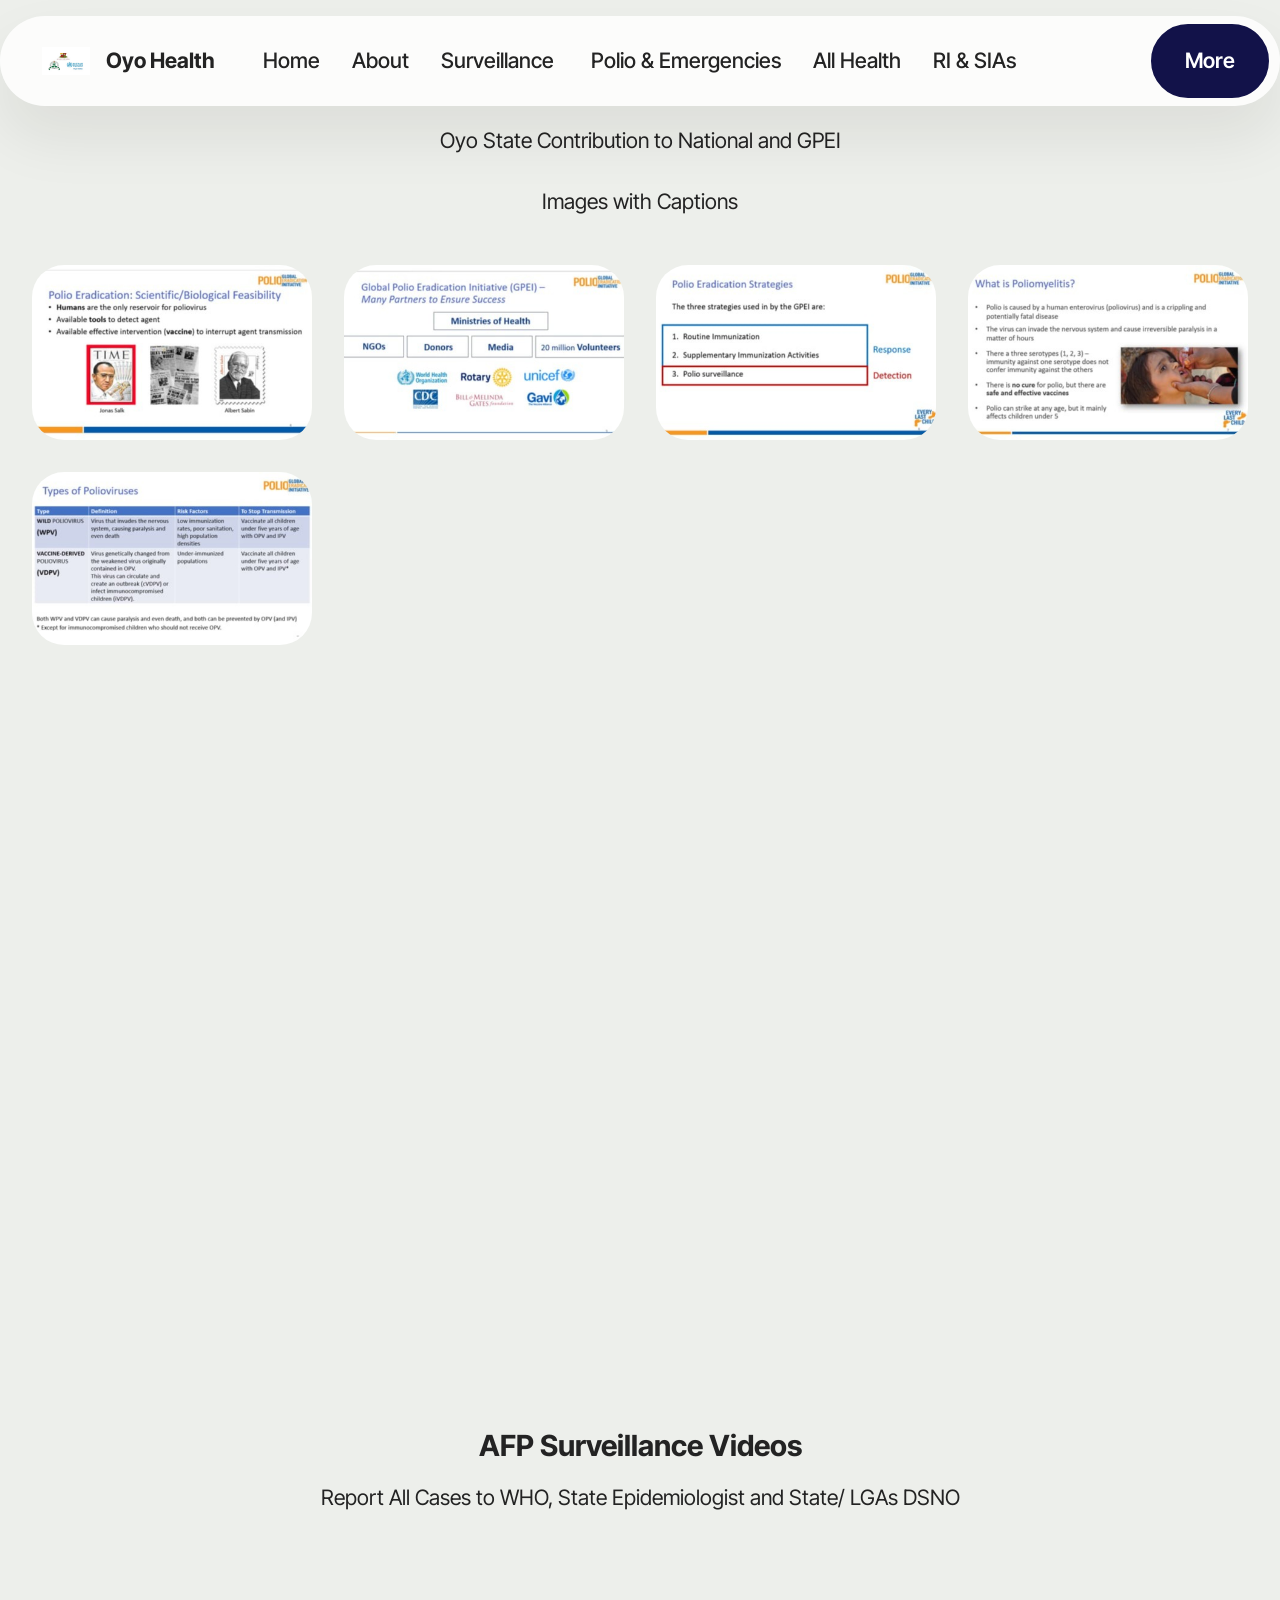
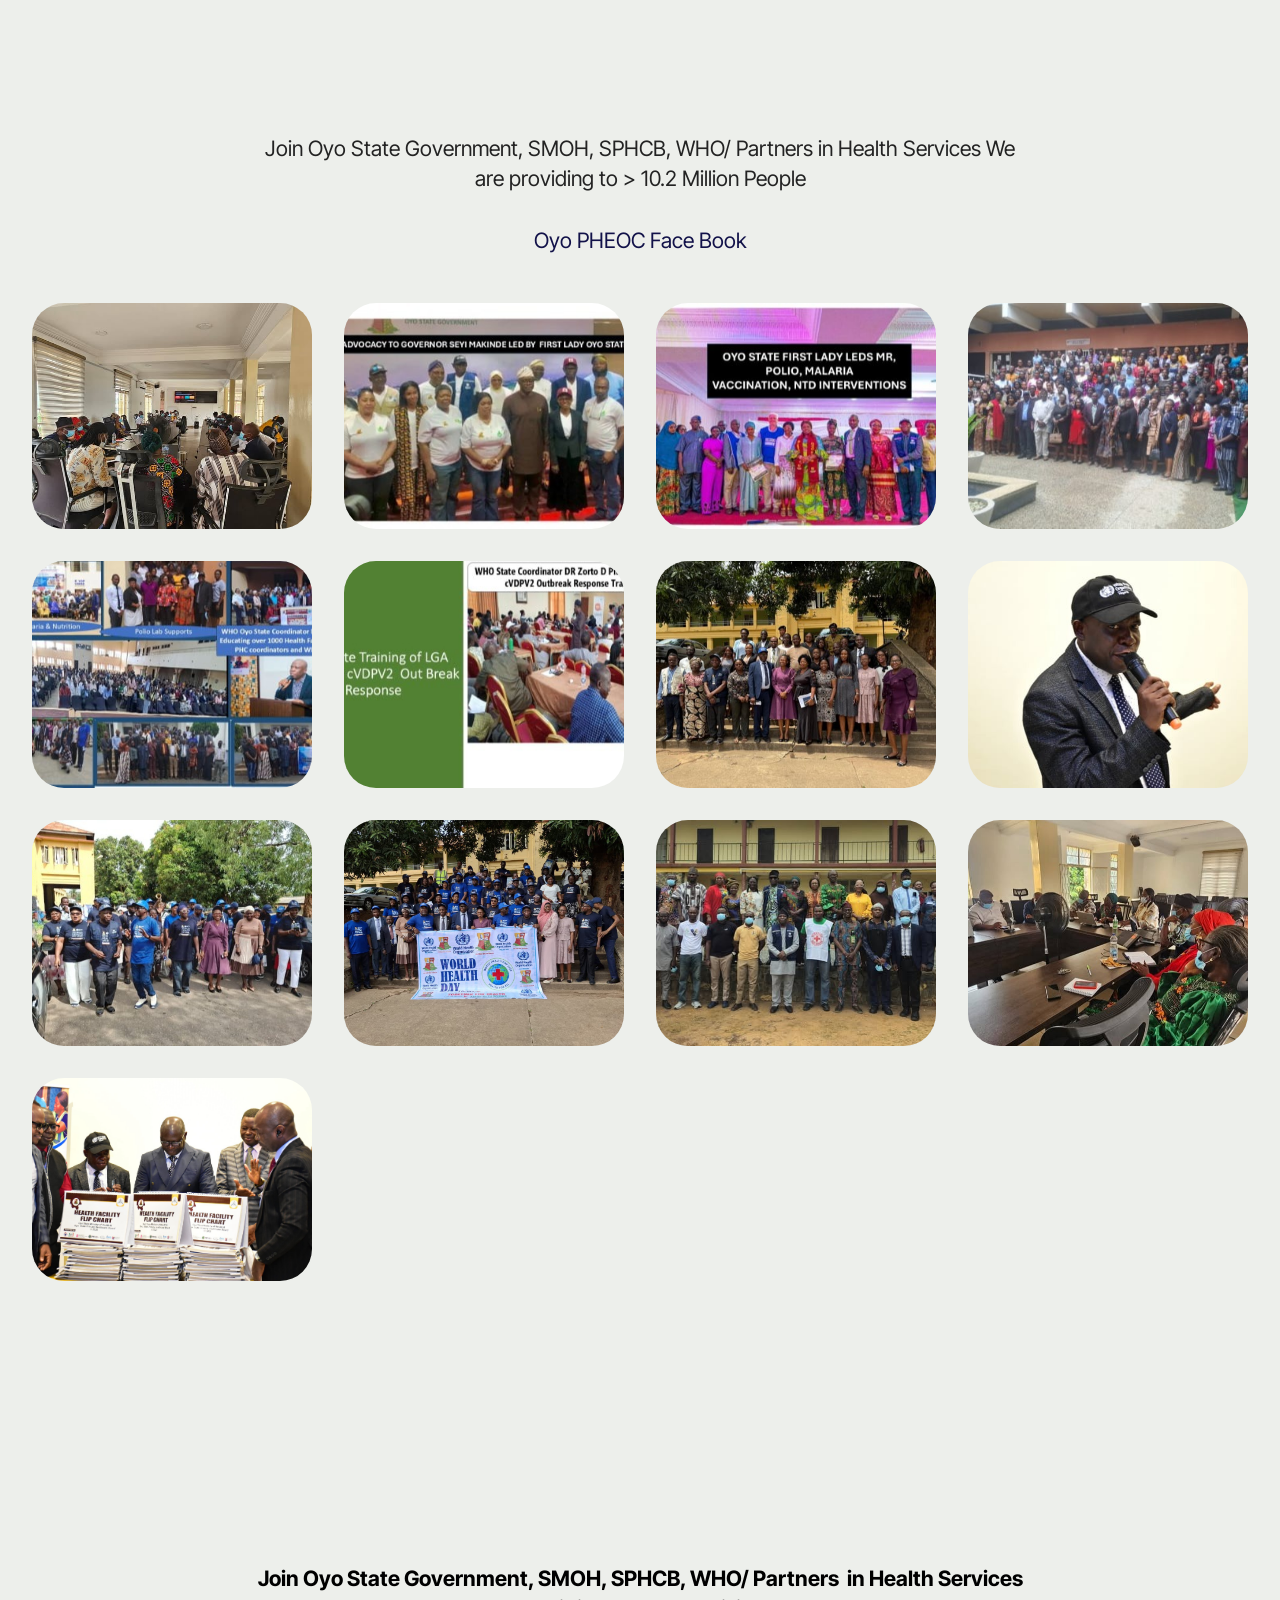
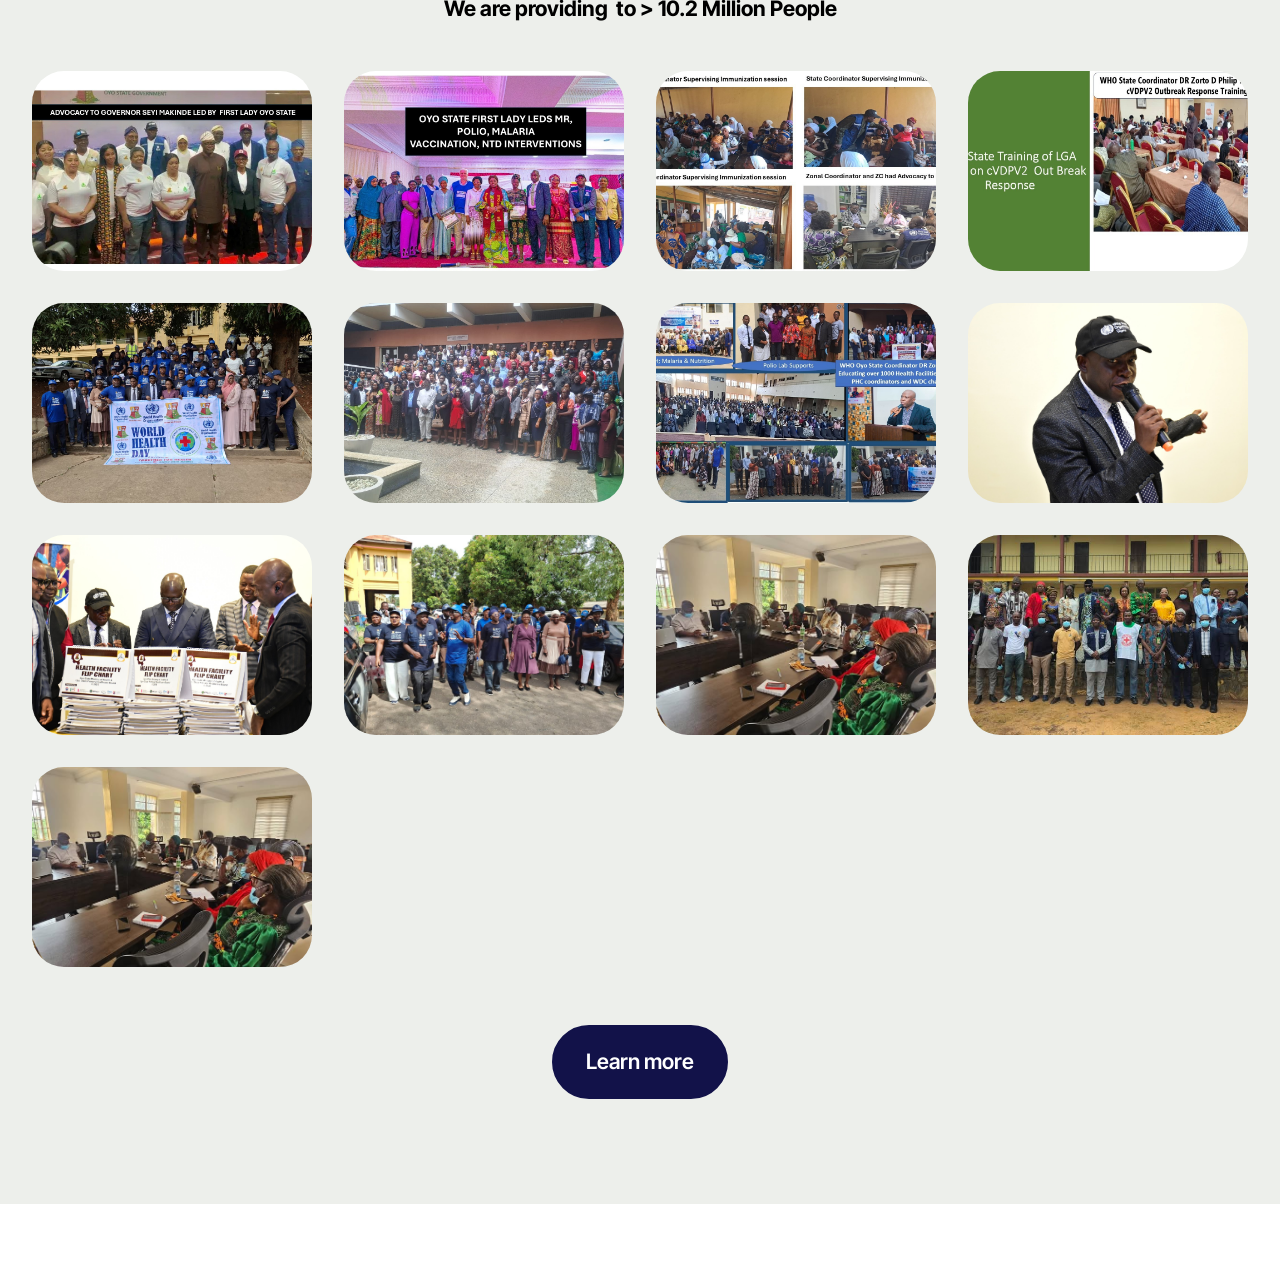
==== commit d0197d0b: "I have made some changes to my website in the surveillance page I want you to reflect the change and" ====
--- a/index.html
+++ b/index.html
@@ -18,7 +18,7 @@
   <link rel="stylesheet" href="assets/theme/css/style.css">
   <link rel="preload" href="https://fonts.googleapis.com/css?family=Inter+Tight:100,200,300,400,500,600,700,800,900,100i,200i,300i,400i,500i,600i,700i,800i,900i&display=swap" as="style" onload="this.onload=null;this.rel='stylesheet'">
   <noscript><link rel="stylesheet" href="https://fonts.googleapis.com/css?family=Inter+Tight:100,200,300,400,500,600,700,800,900,100i,200i,300i,400i,500i,600i,700i,800i,900i&display=swap"></noscript>
-  <link rel="preload" as="style" href="assets/mobirise/css/mbr-additional.css?v=ShwwRv"><link rel="stylesheet" href="assets/mobirise/css/mbr-additional.css?v=ShwwRv" type="text/css">
+  <link rel="preload" as="style" href="assets/mobirise/css/mbr-additional.css?v=00Nckx"><link rel="stylesheet" href="assets/mobirise/css/mbr-additional.css?v=00Nckx" type="text/css">
 
   
   
@@ -80,44 +80,44 @@
         
         <div class="row mbr-gallery">
             <div class="col-12 col-md-6 col-lg-3 item gallery-image">
-                <div class="item-wrapper mb-3" data-toggle="modal" data-bs-toggle="modal" data-target="#vre0VBViXk-modal" data-bs-target="#vre0VBViXk-modal">
-                    <img class="w-100" src="assets/images/polio20info201.jpg-511x287.jpeg" alt="Mobirise Website Builder" data-slide-to="0" data-bs-slide-to="0" data-target="#lb-vre0VBViXk" data-bs-target="#lb-vre0VBViXk">
-                    <div class="icon-wrapper">
-                        <span class="mobi-mbri mobi-mbri-search mbr-iconfont mbr-iconfont-btn"></span>
-                    </div>
-                </div>
-                
-            </div>
-            <div class="col-12 col-md-6 col-lg-3 item gallery-image">
-                <div class="item-wrapper mb-3" data-toggle="modal" data-bs-toggle="modal" data-target="#vre0VBViXk-modal" data-bs-target="#vre0VBViXk-modal">
-                    <img class="w-100" src="assets/images/polio20info202.jpg-511x287.jpeg" alt="Mobirise Website Builder" data-slide-to="1" data-bs-slide-to="1" data-target="#lb-vre0VBViXk" data-bs-target="#lb-vre0VBViXk">
-                    <div class="icon-wrapper">
-                        <span class="mobi-mbri mobi-mbri-search mbr-iconfont mbr-iconfont-btn"></span>
-                    </div>
-                </div>
-                
-            </div>
-            <div class="col-12 col-md-6 col-lg-3 item gallery-image">
-                <div class="item-wrapper mb-3" data-toggle="modal" data-bs-toggle="modal" data-target="#vre0VBViXk-modal" data-bs-target="#vre0VBViXk-modal">
-                    <img class="w-100" src="assets/images/polio20info203.jpg-511x287.jpeg" alt="Mobirise Website Builder" data-slide-to="2" data-bs-slide-to="2" data-target="#lb-vre0VBViXk" data-bs-target="#lb-vre0VBViXk">
-                    <div class="icon-wrapper">
-                        <span class="mobi-mbri mobi-mbri-search mbr-iconfont mbr-iconfont-btn"></span>
-                    </div>
-                </div>
-                
-            </div>
-            <div class="col-12 col-md-6 col-lg-3 item gallery-image">
-                <div class="item-wrapper mb-3" data-toggle="modal" data-bs-toggle="modal" data-target="#vre0VBViXk-modal" data-bs-target="#vre0VBViXk-modal">
-                    <img class="w-100" src="assets/images/polio20info204.jpg-511x287.jpeg" alt="Mobirise Website Builder" data-slide-to="3" data-bs-slide-to="3" data-target="#lb-vre0VBViXk" data-bs-target="#lb-vre0VBViXk">
-                    <div class="icon-wrapper">
-                        <span class="mobi-mbri mobi-mbri-search mbr-iconfont mbr-iconfont-btn"></span>
-                    </div>
-                </div>
-                
-            </div>
-            <div class="col-12 col-md-6 col-lg-3 item gallery-image">
-                <div class="item-wrapper mb-3" data-toggle="modal" data-bs-toggle="modal" data-target="#vre0VBViXk-modal" data-bs-target="#vre0VBViXk-modal">
-                    <img class="w-100" src="assets/images/polio20info205.jpg-511x287.jpeg" alt="Mobirise Website Builder" data-slide-to="4" data-bs-slide-to="4" data-target="#lb-vre0VBViXk" data-bs-target="#lb-vre0VBViXk">
+                <div class="item-wrapper mb-3" data-toggle="modal" data-bs-toggle="modal" data-target="#vre9y34mMf-modal" data-bs-target="#vre9y34mMf-modal">
+                    <img class="w-100" src="assets/images/polio20info201.jpg-511x287.jpeg" alt="Mobirise Website Builder" data-slide-to="0" data-bs-slide-to="0" data-target="#lb-vre9y34mMf" data-bs-target="#lb-vre9y34mMf">
+                    <div class="icon-wrapper">
+                        <span class="mobi-mbri mobi-mbri-search mbr-iconfont mbr-iconfont-btn"></span>
+                    </div>
+                </div>
+                
+            </div>
+            <div class="col-12 col-md-6 col-lg-3 item gallery-image">
+                <div class="item-wrapper mb-3" data-toggle="modal" data-bs-toggle="modal" data-target="#vre9y34mMf-modal" data-bs-target="#vre9y34mMf-modal">
+                    <img class="w-100" src="assets/images/polio20info202.jpg-511x287.jpeg" alt="Mobirise Website Builder" data-slide-to="1" data-bs-slide-to="1" data-target="#lb-vre9y34mMf" data-bs-target="#lb-vre9y34mMf">
+                    <div class="icon-wrapper">
+                        <span class="mobi-mbri mobi-mbri-search mbr-iconfont mbr-iconfont-btn"></span>
+                    </div>
+                </div>
+                
+            </div>
+            <div class="col-12 col-md-6 col-lg-3 item gallery-image">
+                <div class="item-wrapper mb-3" data-toggle="modal" data-bs-toggle="modal" data-target="#vre9y34mMf-modal" data-bs-target="#vre9y34mMf-modal">
+                    <img class="w-100" src="assets/images/polio20info203.jpg-511x287.jpeg" alt="Mobirise Website Builder" data-slide-to="2" data-bs-slide-to="2" data-target="#lb-vre9y34mMf" data-bs-target="#lb-vre9y34mMf">
+                    <div class="icon-wrapper">
+                        <span class="mobi-mbri mobi-mbri-search mbr-iconfont mbr-iconfont-btn"></span>
+                    </div>
+                </div>
+                
+            </div>
+            <div class="col-12 col-md-6 col-lg-3 item gallery-image">
+                <div class="item-wrapper mb-3" data-toggle="modal" data-bs-toggle="modal" data-target="#vre9y34mMf-modal" data-bs-target="#vre9y34mMf-modal">
+                    <img class="w-100" src="assets/images/polio20info204.jpg-511x287.jpeg" alt="Mobirise Website Builder" data-slide-to="3" data-bs-slide-to="3" data-target="#lb-vre9y34mMf" data-bs-target="#lb-vre9y34mMf">
+                    <div class="icon-wrapper">
+                        <span class="mobi-mbri mobi-mbri-search mbr-iconfont mbr-iconfont-btn"></span>
+                    </div>
+                </div>
+                
+            </div>
+            <div class="col-12 col-md-6 col-lg-3 item gallery-image">
+                <div class="item-wrapper mb-3" data-toggle="modal" data-bs-toggle="modal" data-target="#vre9y34mMf-modal" data-bs-target="#vre9y34mMf-modal">
+                    <img class="w-100" src="assets/images/polio20info205.jpg-511x287.jpeg" alt="Mobirise Website Builder" data-slide-to="4" data-bs-slide-to="4" data-target="#lb-vre9y34mMf" data-bs-target="#lb-vre9y34mMf">
                     <div class="icon-wrapper">
                         <span class="mobi-mbri mobi-mbri-search mbr-iconfont mbr-iconfont-btn"></span>
                     </div>
@@ -129,11 +129,11 @@
             
         </div>
 
-        <div class="modal mbr-slider" tabindex="-1" role="dialog" aria-hidden="true" id="vre0VBViXk-modal">
+        <div class="modal mbr-slider" tabindex="-1" role="dialog" aria-hidden="true" id="vre9y34mMf-modal">
             <div class="modal-dialog" role="document">
                 <div class="modal-content">
                     <div class="modal-body">
-                        <div class="carousel slide" data-pause="false" data-bs-pause="false" id="lb-vre0VBViXk" data-interval="5000" data-bs-interval="5000">
+                        <div class="carousel slide" data-pause="false" data-bs-pause="false" id="lb-vre9y34mMf" data-interval="5000" data-bs-interval="5000">
                             <div class="carousel-inner">
                                 <div class="carousel-item active">
                                     <img class="d-block w-100" src="assets/images/polio20info201.jpg-511x287.jpeg" alt="Mobirise Website Builder">
@@ -155,22 +155,22 @@
                                 
                             </div>
                             <ol class="carousel-indicators">
-                                <li data-slide-to="0" data-bs-slide-to="0" class="active" data-target="#lb-vre0VBViXk" data-bs-target="#lb-vre0VBViXk"></li>
-                                <li data-slide-to="1" data-bs-slide-to="1" data-target="#lb-vre0VBViXk" data-bs-target="#lb-vre0VBViXk"></li>
-                                <li data-slide-to="2" data-bs-slide-to="2" data-target="#lb-vre0VBViXk" data-bs-target="#lb-vre0VBViXk"></li>
-                                <li data-slide-to="3" data-bs-slide-to="3" data-target="#lb-vre0VBViXk" data-bs-target="#lb-vre0VBViXk"></li>
-                                <li data-slide-to="4" data-bs-slide-to="4" data-target="#lb-vre0VBViXk" data-bs-target="#lb-vre0VBViXk"></li>
+                                <li data-slide-to="0" data-bs-slide-to="0" class="active" data-target="#lb-vre9y34mMf" data-bs-target="#lb-vre9y34mMf"></li>
+                                <li data-slide-to="1" data-bs-slide-to="1" data-target="#lb-vre9y34mMf" data-bs-target="#lb-vre9y34mMf"></li>
+                                <li data-slide-to="2" data-bs-slide-to="2" data-target="#lb-vre9y34mMf" data-bs-target="#lb-vre9y34mMf"></li>
+                                <li data-slide-to="3" data-bs-slide-to="3" data-target="#lb-vre9y34mMf" data-bs-target="#lb-vre9y34mMf"></li>
+                                <li data-slide-to="4" data-bs-slide-to="4" data-target="#lb-vre9y34mMf" data-bs-target="#lb-vre9y34mMf"></li>
                                 
                                 
                                 
                             </ol>
                             <a role="button" href="" class="close" data-dismiss="modal" data-bs-dismiss="modal" aria-label="Close">
                             </a>
-                            <a class="carousel-control-prev carousel-control" role="button" data-slide="prev" data-bs-slide="prev" href="#lb-vre0VBViXk">
+                            <a class="carousel-control-prev carousel-control" role="button" data-slide="prev" data-bs-slide="prev" href="#lb-vre9y34mMf">
                                 <span class="mobi-mbri mobi-mbri-arrow-prev" aria-hidden="true"></span>
                                 <span class="sr-only visually-hidden">Previous</span>
                             </a>
-                            <a class="carousel-control-next carousel-control" role="button" data-slide="next" data-bs-slide="next" href="#lb-vre0VBViXk">
+                            <a class="carousel-control-next carousel-control" role="button" data-slide="next" data-bs-slide="next" href="#lb-vre9y34mMf">
                                 <span class="mobi-mbri mobi-mbri-arrow-next" aria-hidden="true"></span>
                                 <span class="sr-only visually-hidden">Next</span>
                             </a>
@@ -217,124 +217,124 @@
         
         <div class="row mbr-gallery">
             <div class="col-12 col-md-6 col-lg-3 item gallery-image active">
-                <div class="item-wrapper mb-3" data-toggle="modal" data-bs-toggle="modal" data-target="#vre0VCzCrs-modal" data-bs-target="#vre0VCzCrs-modal">
-                    <img class="w-100" src="assets/images/eoc2-590x443.jpg" alt="Mobirise Website Builder" data-slide-to="0" data-bs-slide-to="0" data-target="#lb-vre0VCzCrs" data-bs-target="#lb-vre0VCzCrs">
+                <div class="item-wrapper mb-3" data-toggle="modal" data-bs-toggle="modal" data-target="#vre9y3zIhQ-modal" data-bs-target="#vre9y3zIhQ-modal">
+                    <img class="w-100" src="assets/images/eoc2-590x443.jpg" alt="Mobirise Website Builder" data-slide-to="0" data-bs-slide-to="0" data-target="#lb-vre9y3zIhQ" data-bs-target="#lb-vre9y3zIhQ">
                     <div class="icon-wrapper">
                         <span class="mobi-mbri mobi-mbri-search mbr-iconfont mbr-iconfont-btn"></span>
                     </div>
                 </div>
                 
             </div><div class="col-12 col-md-6 col-lg-3 item gallery-image">
-                <div class="item-wrapper mb-3" data-toggle="modal" data-bs-toggle="modal" data-target="#vre0VCzCrs-modal" data-bs-target="#vre0VCzCrs-modal">
-                    <img class="w-100" src="assets/images/governor-advocacy-presentation1-2-510x287.jpeg" alt="Mobirise Website Builder" data-slide-to="1" data-bs-slide-to="1" data-target="#lb-vre0VCzCrs" data-bs-target="#lb-vre0VCzCrs">
-                    <div class="icon-wrapper">
-                        <span class="mobi-mbri mobi-mbri-search mbr-iconfont mbr-iconfont-btn"></span>
-                    </div>
-                </div>
-                
-            </div>
-            <div class="col-12 col-md-6 col-lg-3 item gallery-image">
-                <div class="item-wrapper mb-3" data-toggle="modal" data-bs-toggle="modal" data-target="#vre0VCzCrs-modal" data-bs-target="#vre0VCzCrs-modal">
-                    <img class="w-100" src="assets/images/first-lady-presentation1-510x287.jpeg" alt="Mobirise Website Builder" data-slide-to="2" data-bs-slide-to="2" data-target="#lb-vre0VCzCrs" data-bs-target="#lb-vre0VCzCrs">
-                    <div class="icon-wrapper">
-                        <span class="mobi-mbri mobi-mbri-search mbr-iconfont mbr-iconfont-btn"></span>
-                    </div>
-                </div>
-                
-            </div>
-            <div class="col-12 col-md-6 col-lg-3 item gallery-image">
-                <div class="item-wrapper mb-3" data-toggle="modal" data-bs-toggle="modal" data-target="#vre0VCzCrs-modal" data-bs-target="#vre0VCzCrs-modal">
-                    <img class="w-100" src="assets/images/whatsapp-image-2025-08-06-at-23.34.34-1201-510x287.jpeg" alt="Mobirise Website Builder" data-slide-to="3" data-bs-slide-to="3" data-target="#lb-vre0VCzCrs" data-bs-target="#lb-vre0VCzCrs">
-                    <div class="icon-wrapper">
-                        <span class="mobi-mbri mobi-mbri-search mbr-iconfont mbr-iconfont-btn"></span>
-                    </div>
-                </div>
-                
-            </div>
-            <div class="col-12 col-md-6 col-lg-3 item gallery-image">
-                <div class="item-wrapper mb-3" data-toggle="modal" data-bs-toggle="modal" data-target="#vre0VCzCrs-modal" data-bs-target="#vre0VCzCrs-modal">
-                    <img class="w-100" src="assets/images/phc-coordinators-hf-oic-ward-committee-chair201-510x287.jpeg" alt="Mobirise Website Builder" data-slide-to="4" data-bs-slide-to="4" data-target="#lb-vre0VCzCrs" data-bs-target="#lb-vre0VCzCrs">
-                    <div class="icon-wrapper">
-                        <span class="mobi-mbri mobi-mbri-search mbr-iconfont mbr-iconfont-btn"></span>
-                    </div>
-                </div>
-                
-            </div>
-            <div class="col-12 col-md-6 col-lg-3 item gallery-image">
-                <div class="item-wrapper mb-3" data-toggle="modal" data-bs-toggle="modal" data-target="#vre0VCzCrs-modal" data-bs-target="#vre0VCzCrs-modal">
-                    <img class="w-100" src="assets/images/oyo-state-training-of-lga-teams-on-cvdpv2201-510x287.jpeg" alt="Mobirise Website Builder" data-slide-to="5" data-bs-slide-to="5" data-target="#lb-vre0VCzCrs" data-bs-target="#lb-vre0VCzCrs">
-                    <div class="icon-wrapper">
-                        <span class="mobi-mbri mobi-mbri-search mbr-iconfont mbr-iconfont-btn"></span>
-                    </div>
-                </div>
-                
-            </div>
-            <div class="col-12 col-md-6 col-lg-3 item gallery-image">
-                <div class="item-wrapper mb-3" data-toggle="modal" data-bs-toggle="modal" data-target="#vre0VCzCrs-modal" data-bs-target="#vre0VCzCrs-modal">
-                    <img class="w-100" src="assets/images/comm-510x383.jpeg" alt="Mobirise Website Builder" data-slide-to="6" data-bs-slide-to="6" data-target="#lb-vre0VCzCrs" data-bs-target="#lb-vre0VCzCrs">
-                    <div class="icon-wrapper">
-                        <span class="mobi-mbri mobi-mbri-search mbr-iconfont mbr-iconfont-btn"></span>
-                    </div>
-                </div>
-                
-            </div>
-            <div class="col-12 col-md-6 col-lg-3 item gallery-image">
-                <div class="item-wrapper mb-3" data-toggle="modal" data-bs-toggle="modal" data-target="#vre0VCzCrs-modal" data-bs-target="#vre0VCzCrs-modal">
-                    <img class="w-100" src="assets/images/sc-510x340.jpeg" alt="Mobirise Website Builder" data-slide-to="7" data-bs-slide-to="7" data-target="#lb-vre0VCzCrs" data-bs-target="#lb-vre0VCzCrs">
-                    <div class="icon-wrapper">
-                        <span class="mobi-mbri mobi-mbri-search mbr-iconfont mbr-iconfont-btn"></span>
-                    </div>
-                </div>
-                
-            </div>
-            <div class="col-12 col-md-6 col-lg-3 item gallery-image">
-                <div class="item-wrapper mb-3" data-toggle="modal" data-bs-toggle="modal" data-target="#vre0VCzCrs-modal" data-bs-target="#vre0VCzCrs-modal">
-                    <img class="w-100" src="assets/images/whd2-510x383.jpeg" alt="Mobirise Website Builder" data-slide-to="8" data-bs-slide-to="8" data-target="#lb-vre0VCzCrs" data-bs-target="#lb-vre0VCzCrs">
+                <div class="item-wrapper mb-3" data-toggle="modal" data-bs-toggle="modal" data-target="#vre9y3zIhQ-modal" data-bs-target="#vre9y3zIhQ-modal">
+                    <img class="w-100" src="assets/images/governor-advocacy-presentation1-2-510x287.jpeg" alt="Mobirise Website Builder" data-slide-to="1" data-bs-slide-to="1" data-target="#lb-vre9y3zIhQ" data-bs-target="#lb-vre9y3zIhQ">
+                    <div class="icon-wrapper">
+                        <span class="mobi-mbri mobi-mbri-search mbr-iconfont mbr-iconfont-btn"></span>
+                    </div>
+                </div>
+                
+            </div>
+            <div class="col-12 col-md-6 col-lg-3 item gallery-image">
+                <div class="item-wrapper mb-3" data-toggle="modal" data-bs-toggle="modal" data-target="#vre9y3zIhQ-modal" data-bs-target="#vre9y3zIhQ-modal">
+                    <img class="w-100" src="assets/images/first-lady-presentation1-510x287.jpeg" alt="Mobirise Website Builder" data-slide-to="2" data-bs-slide-to="2" data-target="#lb-vre9y3zIhQ" data-bs-target="#lb-vre9y3zIhQ">
+                    <div class="icon-wrapper">
+                        <span class="mobi-mbri mobi-mbri-search mbr-iconfont mbr-iconfont-btn"></span>
+                    </div>
+                </div>
+                
+            </div>
+            <div class="col-12 col-md-6 col-lg-3 item gallery-image">
+                <div class="item-wrapper mb-3" data-toggle="modal" data-bs-toggle="modal" data-target="#vre9y3zIhQ-modal" data-bs-target="#vre9y3zIhQ-modal">
+                    <img class="w-100" src="assets/images/whatsapp-image-2025-08-06-at-23.34.34-1201-510x287.jpeg" alt="Mobirise Website Builder" data-slide-to="3" data-bs-slide-to="3" data-target="#lb-vre9y3zIhQ" data-bs-target="#lb-vre9y3zIhQ">
+                    <div class="icon-wrapper">
+                        <span class="mobi-mbri mobi-mbri-search mbr-iconfont mbr-iconfont-btn"></span>
+                    </div>
+                </div>
+                
+            </div>
+            <div class="col-12 col-md-6 col-lg-3 item gallery-image">
+                <div class="item-wrapper mb-3" data-toggle="modal" data-bs-toggle="modal" data-target="#vre9y3zIhQ-modal" data-bs-target="#vre9y3zIhQ-modal">
+                    <img class="w-100" src="assets/images/phc-coordinators-hf-oic-ward-committee-chair201-510x287.jpeg" alt="Mobirise Website Builder" data-slide-to="4" data-bs-slide-to="4" data-target="#lb-vre9y3zIhQ" data-bs-target="#lb-vre9y3zIhQ">
+                    <div class="icon-wrapper">
+                        <span class="mobi-mbri mobi-mbri-search mbr-iconfont mbr-iconfont-btn"></span>
+                    </div>
+                </div>
+                
+            </div>
+            <div class="col-12 col-md-6 col-lg-3 item gallery-image">
+                <div class="item-wrapper mb-3" data-toggle="modal" data-bs-toggle="modal" data-target="#vre9y3zIhQ-modal" data-bs-target="#vre9y3zIhQ-modal">
+                    <img class="w-100" src="assets/images/oyo-state-training-of-lga-teams-on-cvdpv2201-510x287.jpeg" alt="Mobirise Website Builder" data-slide-to="5" data-bs-slide-to="5" data-target="#lb-vre9y3zIhQ" data-bs-target="#lb-vre9y3zIhQ">
+                    <div class="icon-wrapper">
+                        <span class="mobi-mbri mobi-mbri-search mbr-iconfont mbr-iconfont-btn"></span>
+                    </div>
+                </div>
+                
+            </div>
+            <div class="col-12 col-md-6 col-lg-3 item gallery-image">
+                <div class="item-wrapper mb-3" data-toggle="modal" data-bs-toggle="modal" data-target="#vre9y3zIhQ-modal" data-bs-target="#vre9y3zIhQ-modal">
+                    <img class="w-100" src="assets/images/comm-510x383.jpeg" alt="Mobirise Website Builder" data-slide-to="6" data-bs-slide-to="6" data-target="#lb-vre9y3zIhQ" data-bs-target="#lb-vre9y3zIhQ">
+                    <div class="icon-wrapper">
+                        <span class="mobi-mbri mobi-mbri-search mbr-iconfont mbr-iconfont-btn"></span>
+                    </div>
+                </div>
+                
+            </div>
+            <div class="col-12 col-md-6 col-lg-3 item gallery-image">
+                <div class="item-wrapper mb-3" data-toggle="modal" data-bs-toggle="modal" data-target="#vre9y3zIhQ-modal" data-bs-target="#vre9y3zIhQ-modal">
+                    <img class="w-100" src="assets/images/sc-510x340.jpeg" alt="Mobirise Website Builder" data-slide-to="7" data-bs-slide-to="7" data-target="#lb-vre9y3zIhQ" data-bs-target="#lb-vre9y3zIhQ">
+                    <div class="icon-wrapper">
+                        <span class="mobi-mbri mobi-mbri-search mbr-iconfont mbr-iconfont-btn"></span>
+                    </div>
+                </div>
+                
+            </div>
+            <div class="col-12 col-md-6 col-lg-3 item gallery-image">
+                <div class="item-wrapper mb-3" data-toggle="modal" data-bs-toggle="modal" data-target="#vre9y3zIhQ-modal" data-bs-target="#vre9y3zIhQ-modal">
+                    <img class="w-100" src="assets/images/whd2-510x383.jpeg" alt="Mobirise Website Builder" data-slide-to="8" data-bs-slide-to="8" data-target="#lb-vre9y3zIhQ" data-bs-target="#lb-vre9y3zIhQ">
                     <div class="icon-wrapper">
                         <span class="mobi-mbri mobi-mbri-search mbr-iconfont mbr-iconfont-btn"></span>
                     </div>
                 </div>
                 
             </div><div class="col-12 col-md-6 col-lg-3 item gallery-image">
-                <div class="item-wrapper mb-3" data-toggle="modal" data-bs-toggle="modal" data-target="#vre0VCzCrs-modal" data-bs-target="#vre0VCzCrs-modal">
-                    <img class="w-100" src="assets/images/whd-1020x765.jpg" alt="Mobirise Website Builder" data-slide-to="9" data-bs-slide-to="9" data-target="#lb-vre0VCzCrs" data-bs-target="#lb-vre0VCzCrs">
+                <div class="item-wrapper mb-3" data-toggle="modal" data-bs-toggle="modal" data-target="#vre9y3zIhQ-modal" data-bs-target="#vre9y3zIhQ-modal">
+                    <img class="w-100" src="assets/images/whd-1020x765.jpg" alt="Mobirise Website Builder" data-slide-to="9" data-bs-slide-to="9" data-target="#lb-vre9y3zIhQ" data-bs-target="#lb-vre9y3zIhQ">
                     <div class="icon-wrapper">
                         <span class="mobi-mbri mobi-mbri-search mbr-iconfont mbr-iconfont-btn"></span>
                     </div>
                 </div>
                 
             </div><div class="col-12 col-md-6 col-lg-3 item gallery-image">
-                <div class="item-wrapper mb-3" data-toggle="modal" data-bs-toggle="modal" data-target="#vre0VCzCrs-modal" data-bs-target="#vre0VCzCrs-modal">
-                    <img class="w-100" src="assets/images/eoc1-590x360.jpeg" alt="Mobirise Website Builder" data-slide-to="10" data-bs-slide-to="10" data-target="#lb-vre0VCzCrs" data-bs-target="#lb-vre0VCzCrs">
+                <div class="item-wrapper mb-3" data-toggle="modal" data-bs-toggle="modal" data-target="#vre9y3zIhQ-modal" data-bs-target="#vre9y3zIhQ-modal">
+                    <img class="w-100" src="assets/images/eoc1-590x360.jpeg" alt="Mobirise Website Builder" data-slide-to="10" data-bs-slide-to="10" data-target="#lb-vre9y3zIhQ" data-bs-target="#lb-vre9y3zIhQ">
                     <div class="icon-wrapper">
                         <span class="mobi-mbri mobi-mbri-search mbr-iconfont mbr-iconfont-btn"></span>
                     </div>
                 </div>
                 
             </div><div class="col-12 col-md-6 col-lg-3 item gallery-image">
-                <div class="item-wrapper mb-3" data-toggle="modal" data-bs-toggle="modal" data-target="#vre0VCzCrs-modal" data-bs-target="#vre0VCzCrs-modal">
-                    <img class="w-100" src="assets/images/eoc203-590x443.jpeg" alt="Mobirise Website Builder" data-slide-to="11" data-bs-slide-to="11" data-target="#lb-vre0VCzCrs" data-bs-target="#lb-vre0VCzCrs">
+                <div class="item-wrapper mb-3" data-toggle="modal" data-bs-toggle="modal" data-target="#vre9y3zIhQ-modal" data-bs-target="#vre9y3zIhQ-modal">
+                    <img class="w-100" src="assets/images/eoc203-590x443.jpeg" alt="Mobirise Website Builder" data-slide-to="11" data-bs-slide-to="11" data-target="#lb-vre9y3zIhQ" data-bs-target="#lb-vre9y3zIhQ">
                     <div class="icon-wrapper">
                         <span class="mobi-mbri mobi-mbri-search mbr-iconfont mbr-iconfont-btn"></span>
                     </div>
                 </div>
                 
             </div><div class="col-12 col-md-6 col-lg-3 item gallery-image">
-                <div class="item-wrapper mb-3" data-toggle="modal" data-bs-toggle="modal" data-target="#vre0VCzCrs-modal" data-bs-target="#vre0VCzCrs-modal">
-                    <img class="w-100" src="assets/images/flip20chart-1600x1066.jpg" alt="Mobirise Website Builder" data-slide-to="12" data-bs-slide-to="12" data-target="#lb-vre0VCzCrs" data-bs-target="#lb-vre0VCzCrs">
-                    <div class="icon-wrapper">
-                        <span class="mobi-mbri mobi-mbri-search mbr-iconfont mbr-iconfont-btn"></span>
-                    </div>
-                </div>
-                
-            </div>
-        </div>
-
-        <div class="modal mbr-slider" tabindex="-1" role="dialog" aria-hidden="true" id="vre0VCzCrs-modal">
+                <div class="item-wrapper mb-3" data-toggle="modal" data-bs-toggle="modal" data-target="#vre9y3zIhQ-modal" data-bs-target="#vre9y3zIhQ-modal">
+                    <img class="w-100" src="assets/images/flip20chart-1600x1066.jpg" alt="Mobirise Website Builder" data-slide-to="12" data-bs-slide-to="12" data-target="#lb-vre9y3zIhQ" data-bs-target="#lb-vre9y3zIhQ">
+                    <div class="icon-wrapper">
+                        <span class="mobi-mbri mobi-mbri-search mbr-iconfont mbr-iconfont-btn"></span>
+                    </div>
+                </div>
+                
+            </div>
+        </div>
+
+        <div class="modal mbr-slider" tabindex="-1" role="dialog" aria-hidden="true" id="vre9y3zIhQ-modal">
             <div class="modal-dialog" role="document">
                 <div class="modal-content">
                     <div class="modal-body">
-                        <div class="carousel slide" data-pause="false" data-bs-pause="false" id="lb-vre0VCzCrs" data-ride="carousel" data-bs-ride="carousel" data-interval="3000" data-bs-interval="3000">
+                        <div class="carousel slide" data-pause="false" data-bs-pause="false" id="lb-vre9y3zIhQ" data-ride="carousel" data-bs-ride="carousel" data-interval="3000" data-bs-interval="3000">
                             <div class="carousel-inner">
                                 <div class="carousel-item active">
                                     <img class="d-block w-100" src="assets/images/eoc2-590x443.jpg" alt="Mobirise Website Builder">
@@ -372,22 +372,22 @@
                                 </div>
                             </div>
                             <ol class="carousel-indicators">
-                                <li data-slide-to="0" data-bs-slide-to="0" class="active" data-target="#lb-vre0VCzCrs" data-bs-target="#lb-vre0VCzCrs"></li>
-                                <li data-slide-to="1" data-bs-slide-to="1" data-target="#lb-vre0VCzCrs" data-bs-target="#lb-vre0VCzCrs"></li>
-                                <li data-slide-to="2" data-bs-slide-to="2" data-target="#lb-vre0VCzCrs" data-bs-target="#lb-vre0VCzCrs"></li>
-                                <li data-slide-to="3" data-bs-slide-to="3" data-target="#lb-vre0VCzCrs" data-bs-target="#lb-vre0VCzCrs"></li>
-                                <li data-slide-to="4" data-bs-slide-to="4" data-target="#lb-vre0VCzCrs" data-bs-target="#lb-vre0VCzCrs"></li>
-                                <li data-slide-to="5" data-bs-slide-to="5" data-target="#lb-vre0VCzCrs" data-bs-target="#lb-vre0VCzCrs"></li>
-                                <li data-slide-to="6" data-bs-slide-to="6" data-target="#lb-vre0VCzCrs" data-bs-target="#lb-vre0VCzCrs"></li>
-                                <li data-slide-to="7" data-bs-slide-to="7" data-target="#lb-vre0VCzCrs" data-bs-target="#lb-vre0VCzCrs"></li><li data-slide-to="8" data-bs-slide-to="8" data-target="#lb-vre0VCzCrs" data-bs-target="#lb-vre0VCzCrs"></li><li data-slide-to="9" data-bs-slide-to="9" data-target="#lb-vre0VCzCrs" data-bs-target="#lb-vre0VCzCrs"></li><li data-slide-to="10" data-bs-slide-to="10" data-target="#lb-vre0VCzCrs" data-bs-target="#lb-vre0VCzCrs"></li><li data-slide-to="11" data-bs-slide-to="11" data-target="#lb-vre0VCzCrs" data-bs-target="#lb-vre0VCzCrs"></li><li data-slide-to="12" data-bs-slide-to="12" data-target="#lb-vre0VCzCrs" data-bs-target="#lb-vre0VCzCrs"></li>
+                                <li data-slide-to="0" data-bs-slide-to="0" class="active" data-target="#lb-vre9y3zIhQ" data-bs-target="#lb-vre9y3zIhQ"></li>
+                                <li data-slide-to="1" data-bs-slide-to="1" data-target="#lb-vre9y3zIhQ" data-bs-target="#lb-vre9y3zIhQ"></li>
+                                <li data-slide-to="2" data-bs-slide-to="2" data-target="#lb-vre9y3zIhQ" data-bs-target="#lb-vre9y3zIhQ"></li>
+                                <li data-slide-to="3" data-bs-slide-to="3" data-target="#lb-vre9y3zIhQ" data-bs-target="#lb-vre9y3zIhQ"></li>
+                                <li data-slide-to="4" data-bs-slide-to="4" data-target="#lb-vre9y3zIhQ" data-bs-target="#lb-vre9y3zIhQ"></li>
+                                <li data-slide-to="5" data-bs-slide-to="5" data-target="#lb-vre9y3zIhQ" data-bs-target="#lb-vre9y3zIhQ"></li>
+                                <li data-slide-to="6" data-bs-slide-to="6" data-target="#lb-vre9y3zIhQ" data-bs-target="#lb-vre9y3zIhQ"></li>
+                                <li data-slide-to="7" data-bs-slide-to="7" data-target="#lb-vre9y3zIhQ" data-bs-target="#lb-vre9y3zIhQ"></li><li data-slide-to="8" data-bs-slide-to="8" data-target="#lb-vre9y3zIhQ" data-bs-target="#lb-vre9y3zIhQ"></li><li data-slide-to="9" data-bs-slide-to="9" data-target="#lb-vre9y3zIhQ" data-bs-target="#lb-vre9y3zIhQ"></li><li data-slide-to="10" data-bs-slide-to="10" data-target="#lb-vre9y3zIhQ" data-bs-target="#lb-vre9y3zIhQ"></li><li data-slide-to="11" data-bs-slide-to="11" data-target="#lb-vre9y3zIhQ" data-bs-target="#lb-vre9y3zIhQ"></li><li data-slide-to="12" data-bs-slide-to="12" data-target="#lb-vre9y3zIhQ" data-bs-target="#lb-vre9y3zIhQ"></li>
                             </ol>
                             <a role="button" href="" class="close" data-dismiss="modal" data-bs-dismiss="modal" aria-label="Close">
                             </a>
-                            <a class="carousel-control-prev carousel-control" role="button" data-slide="prev" data-bs-slide="prev" href="#lb-vre0VCzCrs">
+                            <a class="carousel-control-prev carousel-control" role="button" data-slide="prev" data-bs-slide="prev" href="#lb-vre9y3zIhQ">
                                 <span class="mobi-mbri mobi-mbri-arrow-prev" aria-hidden="true"></span>
                                 <span class="sr-only visually-hidden">Previous</span>
                             </a>
-                            <a class="carousel-control-next carousel-control" role="button" data-slide="next" data-bs-slide="next" href="#lb-vre0VCzCrs">
+                            <a class="carousel-control-next carousel-control" role="button" data-slide="next" data-bs-slide="next" href="#lb-vre9y3zIhQ">
                                 <span class="mobi-mbri mobi-mbri-arrow-next" aria-hidden="true"></span>
                                 <span class="sr-only visually-hidden">Next</span>
                             </a>
@@ -505,7 +505,7 @@
               more</a>
         </div>
     </div>
-</section><section class="display-7" style="padding: 0;align-items: center;justify-content: center;flex-wrap: wrap;    align-content: center;display: flex;position: relative;height: 4rem;"><a href="https://mobiri.se/4674912" style="flex: 1 1;height: 4rem;position: absolute;width: 100%;z-index: 1;"><img alt="" style="height: 4rem;" src="[data-uri]"></a><p style="margin: 0;text-align: center;" class="display-7">&#8204;</p><a style="z-index:1" href="https://mobirise.com/drag-drop-website-builder.html">Drag and Drop Website Builder</a></section><script src="assets/bootstrap/js/bootstrap.bundle.min.js"></script>  <script src="assets/smoothscroll/smooth-scroll.js"></script>  <script src="assets/ytplayer/index.js"></script>  <script src="assets/dropdown/js/navbar-dropdown.js"></script>  <script src="assets/playervimeo/vimeo_player.js"></script>  <script src="assets/theme/js/script.js"></script>  
+</section><section class="display-7" style="padding: 0;align-items: center;justify-content: center;flex-wrap: wrap;    align-content: center;display: flex;position: relative;height: 4rem;"><a href="https://mobiri.se/4674912" style="flex: 1 1;height: 4rem;position: absolute;width: 100%;z-index: 1;"><img alt="" style="height: 4rem;" src="[data-uri]"></a><p style="margin: 0;text-align: center;" class="display-7">&#8204;</p><a style="z-index:1" href="https://mobirise.com/builder/ai-website-builder.html">Free AI Website Software</a></section><script src="assets/bootstrap/js/bootstrap.bundle.min.js"></script>  <script src="assets/smoothscroll/smooth-scroll.js"></script>  <script src="assets/ytplayer/index.js"></script>  <script src="assets/dropdown/js/navbar-dropdown.js"></script>  <script src="assets/playervimeo/vimeo_player.js"></script>  <script src="assets/theme/js/script.js"></script>  
   
   
   <input name="animation" type="hidden">
--- a/assets/mobirise/css/mbr-additional.css
+++ b/assets/mobirise/css/mbr-additional.css
@@ -3365,7 +3365,7 @@
 }
 .cid-voTidWMk3E {
   padding-top: 0rem;
-  padding-bottom: 3rem;
+  padding-bottom: 2rem;
   background: #edefeb;
 }
 .cid-voTidWMk3E .mbr-fallback-image.disabled {
--- a/assets/mobirise/css/mbr-additional.css
+++ b/assets/mobirise/css/mbr-additional.css
@@ -3365,7 +3365,7 @@
 }
 .cid-voTidWMk3E {
   padding-top: 0rem;
-  padding-bottom: 3rem;
+  padding-bottom: 2rem;
   background: #edefeb;
 }
 .cid-voTidWMk3E .mbr-fallback-image.disabled {
